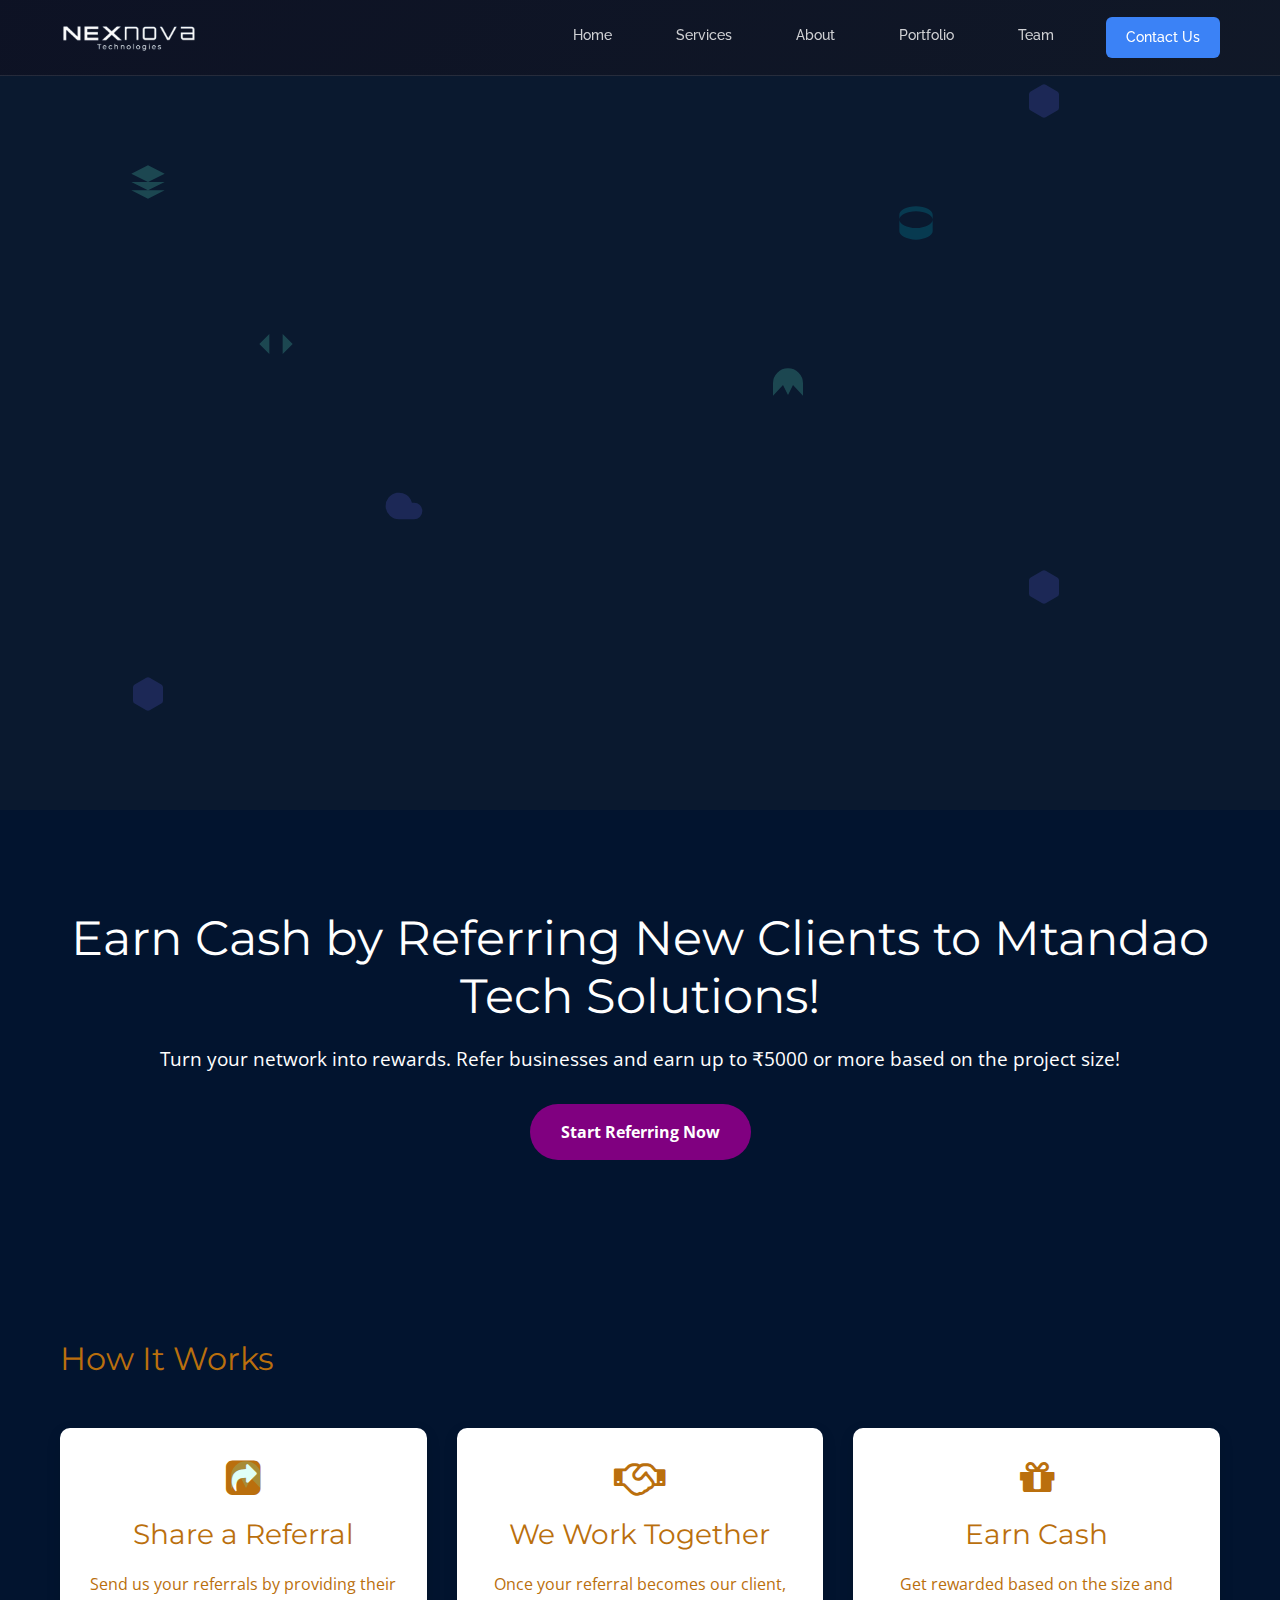
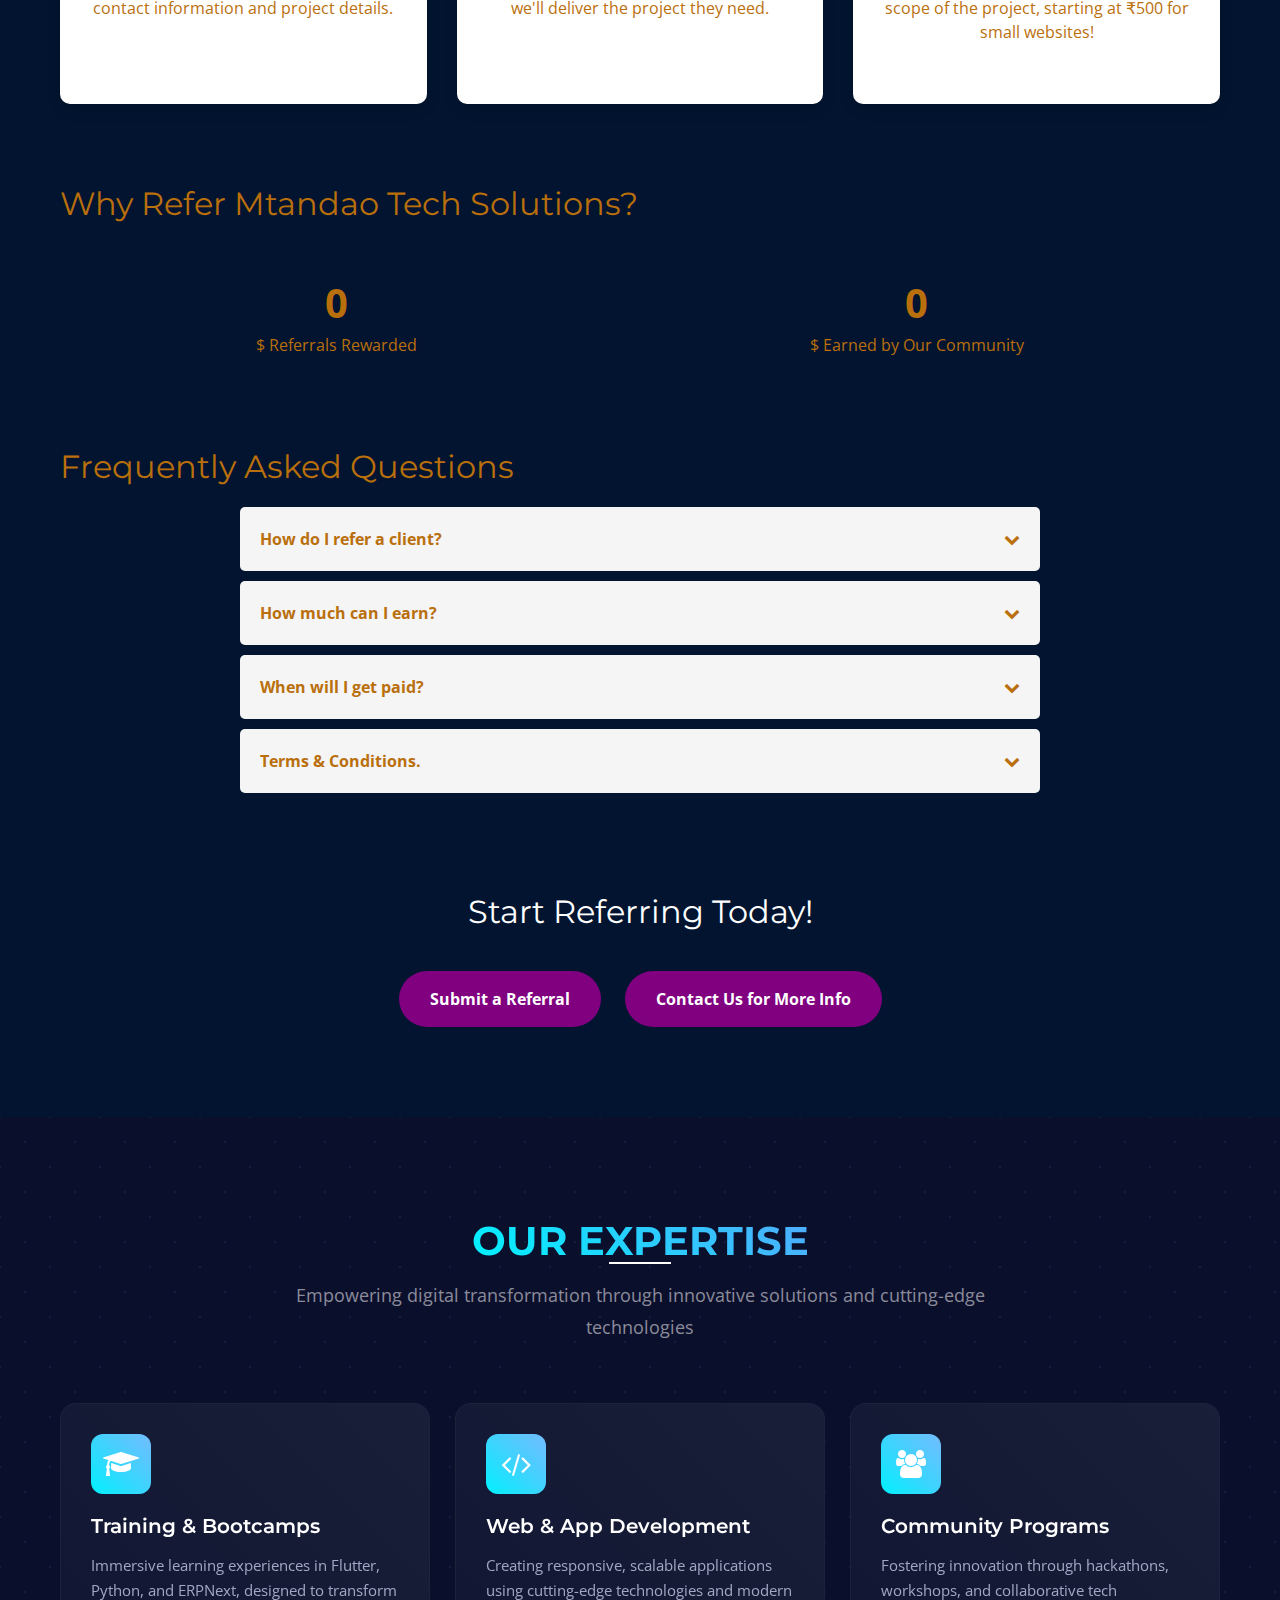
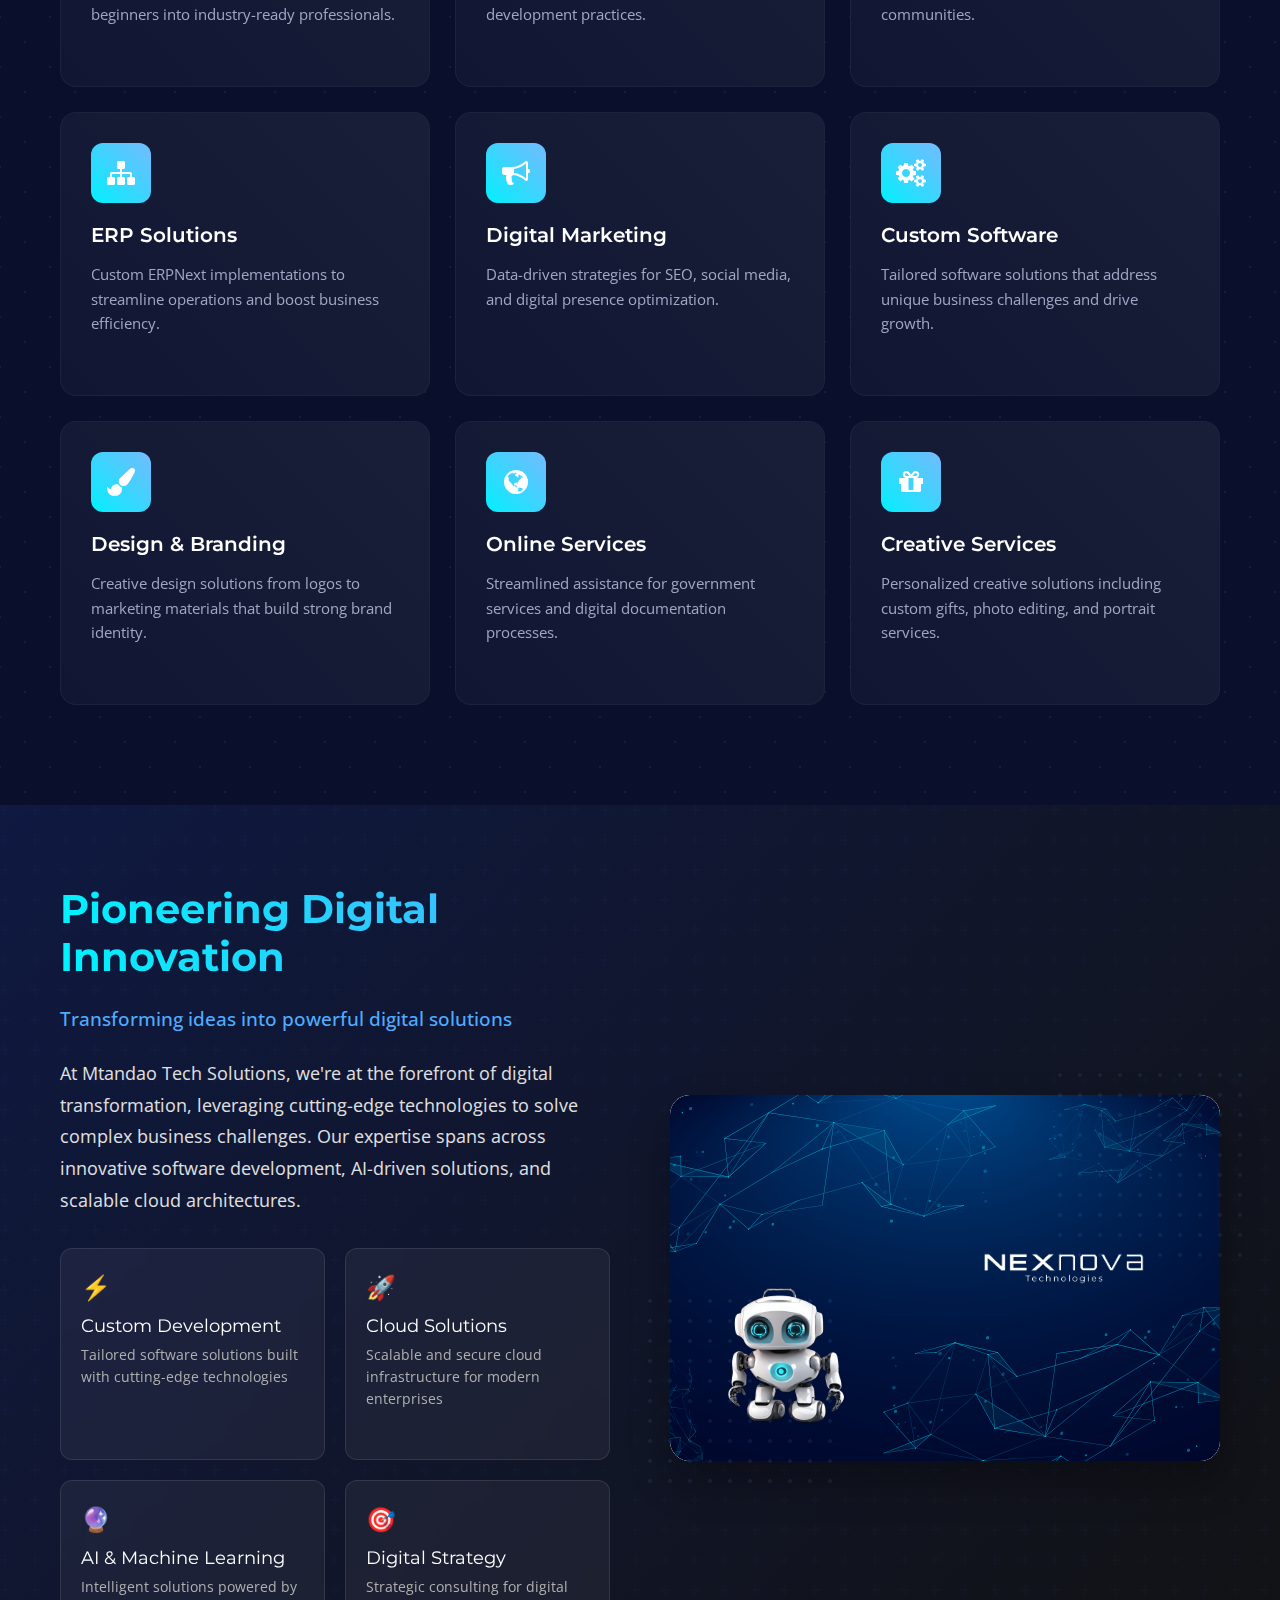
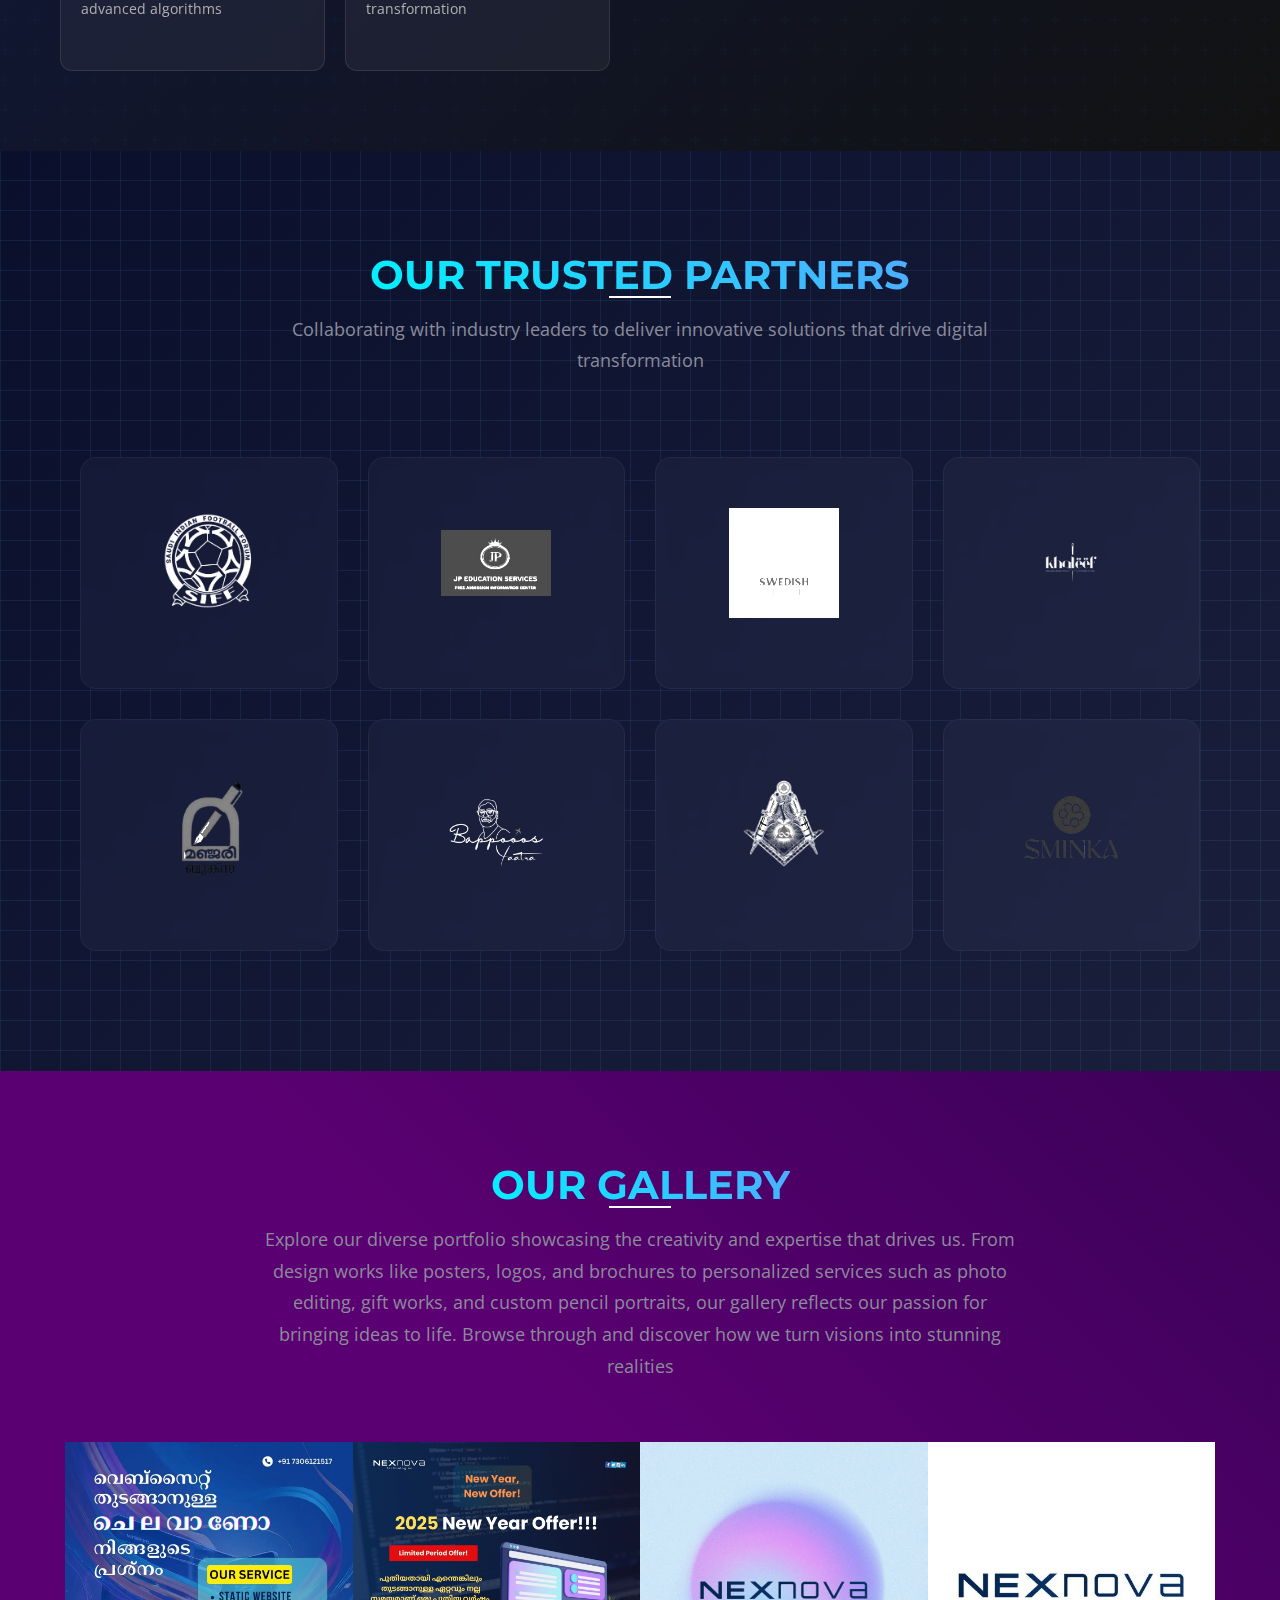
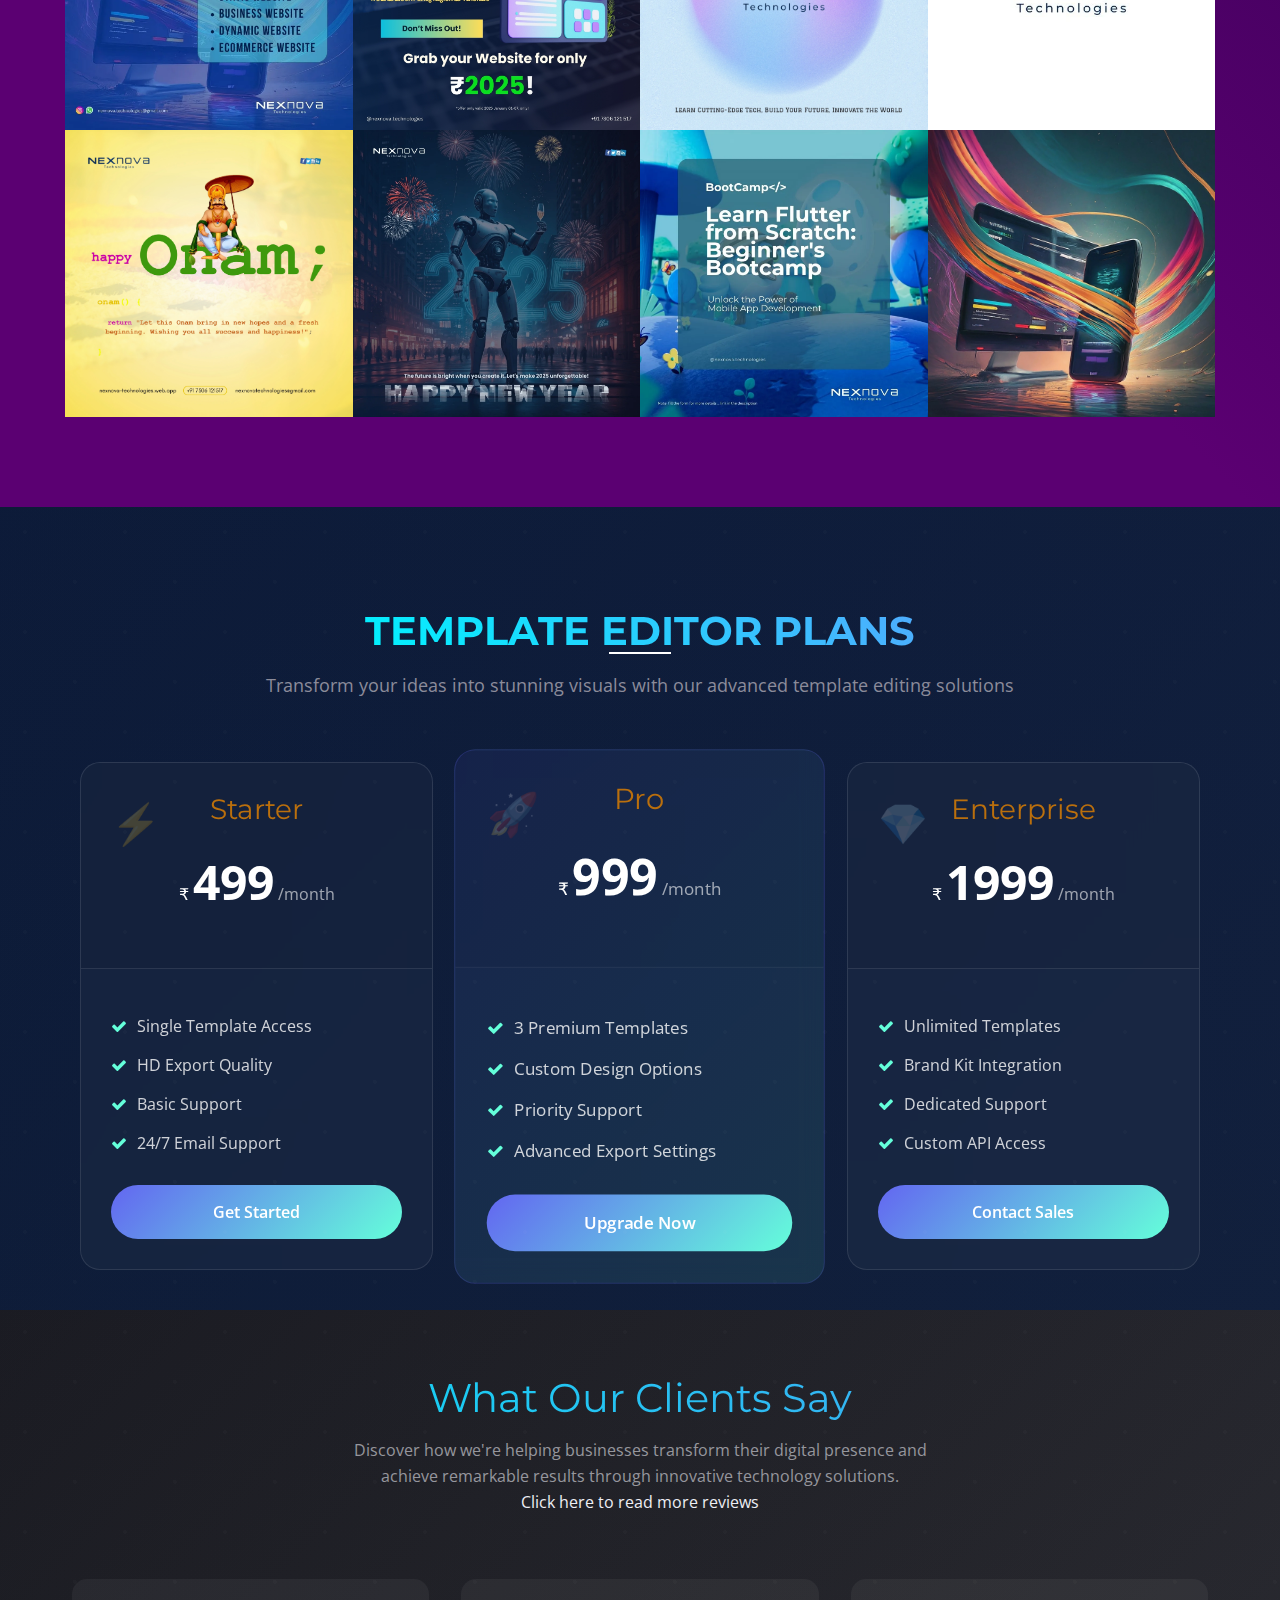
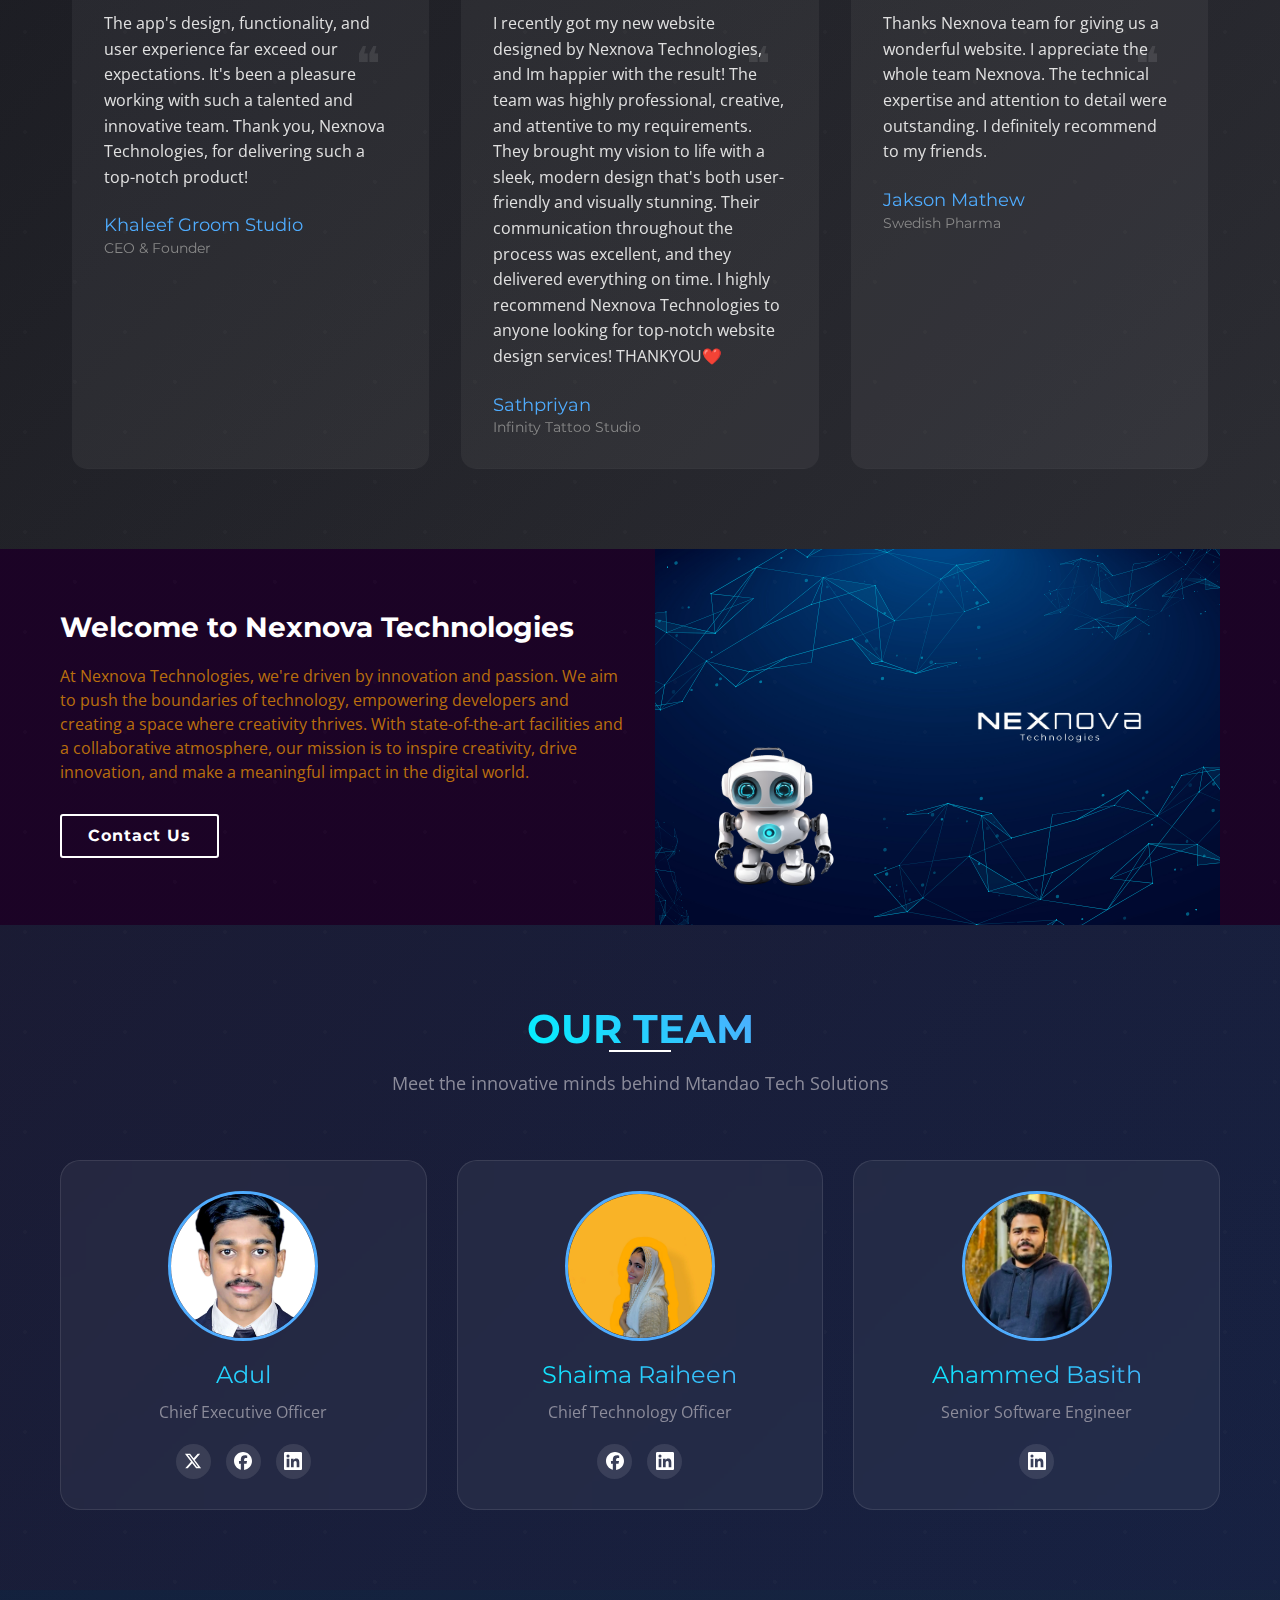
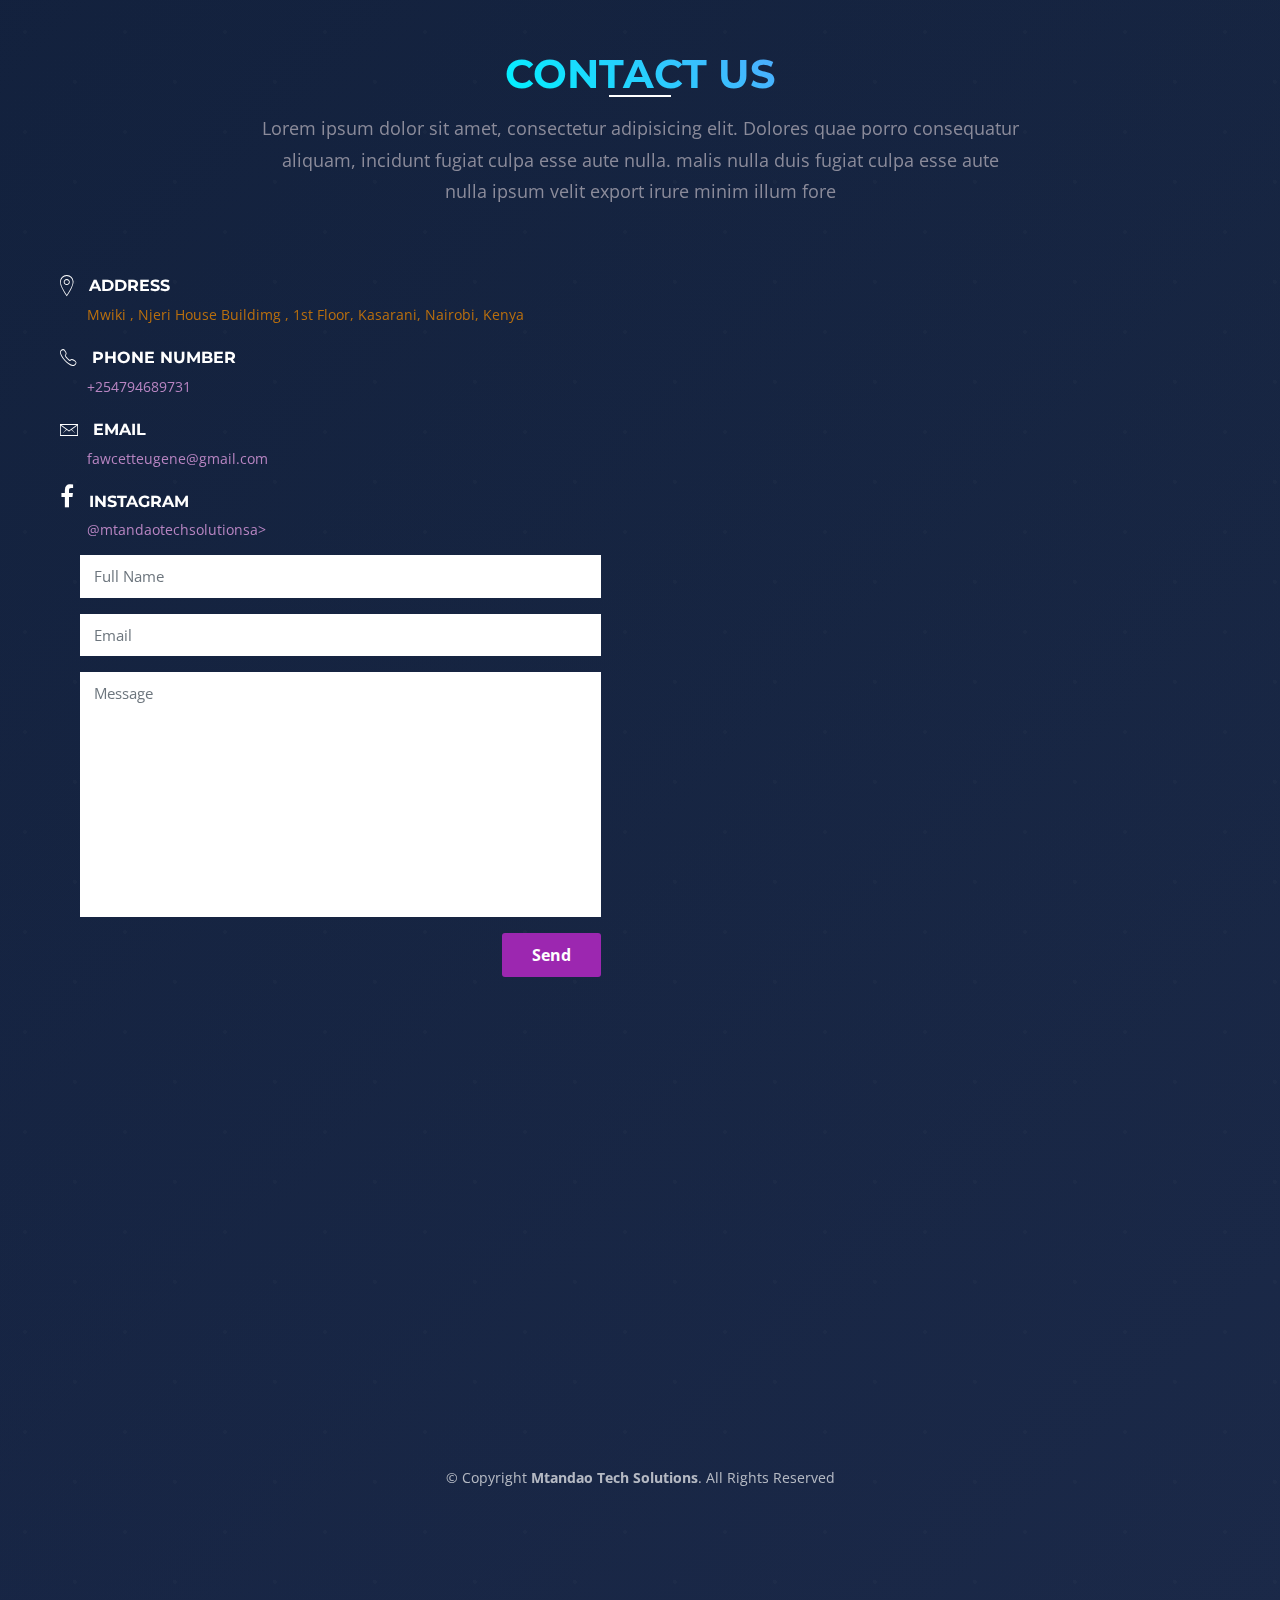
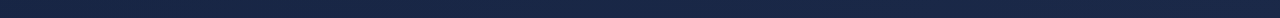
==== index.html @ 99ac8a6f "Add files via upload" ====
<!-- =================================================
Theme Name: MtandaoTech Solutions
Author: mtandaotechsolutions.com
======================================================= -->

<!DOCTYPE html>
<html lang="en">

<head>
  <meta charset="utf-8">


  <title>Digital Business Development| Mtandao Tech Solutions</title>

  <meta name="viewport" content="width=device-width, initial-scale=1.0, maximum-scale=1.0, user-scalable=no">
  <meta name="robots" content="index, follow">
  <meta name="keywords"
    content="Mtandao Tech Solutions, Best App Development Company in Kenya, Custom Software Solutions, Mobile App Development, Flutter App Development">
  <meta name="keywords"
    content="Mtandao Tech Solutions, web development, app development, digital marketing, Nairobi">
  <meta name="description"
    content="Mtandao Tech Solutions - The best digital business development company in Nairobi, offering custom software and mobile app solutions for businesses of all sizes.">

  <meta name="author" content="Mtandao Tech Solutions">
  <link rel="canonical" href="https://mtandotechsolutions/">


  <!-- Favicons -->
  <link rel="icon" href="img/favicon-16x16.png" sizes="32x32">
  <link rel="icon" href="img/favicon-32x32.png" sizes="16x16">

  <!-- <link href="img/favicon.png" rel="icon">
  <link href="img/apple-touch-icon.png" rel="apple-touch-icon"> -->

  <meta property="og:title" content="Mtandao Tech Solutions - Best Digital Business Development Company">
  <meta property="og:description" content="Custom software and mobile app solutions for businesses of all sizes.">
  <meta property="og:image" content="https://nexnovatechnologies.in/img/og-image.jpg">
  <meta property="og:url" content="https://nexnovatechnologies.in/">
  <meta property="og:type" content="website">


  <!-- Google Fonts -->
  <link
    href="https://fonts.googleapis.com/css?family=Open+Sans:300,300i,400,400i,700,700i|Raleway:300,400,500,700,800|Montserrat:300,400,700"
    rel="stylesheet">
  <link href="https://fonts.googleapis.com/css?family=Russo+One" rel="stylesheet">
  <!-- Bootstrap CSS File -->
  <link href="lib/bootstrap/css/bootstrap.min.css" rel="stylesheet">

  <!-- Libraries CSS Files -->
  <link href="lib/font-awesome/css/font-awesome.min.css" rel="stylesheet">
  <link href="lib/animate/animate.min.css" rel="stylesheet">
  <link href="lib/ionicons/css/ionicons.min.css" rel="stylesheet">
  <link href="lib/owlcarousel/assets/owl.carousel.min.css" rel="stylesheet">
  <link href="lib/magnific-popup/magnific-popup.css" rel="stylesheet">
  <link href="lib/ionicons/css/ionicons.min.css" rel="stylesheet">

  <!-- Main Stylesheet File -->
  <link href="css/style.css" rel="stylesheet">

  <script type="application/ld+json">
  {
    "@context": "https://schema.org",
    "@type": "SoftwareApplication",
    "name": "Mtandao Tech Solutions",
    "url": "https://nexnovatechnologies.in/",
    "description": "The best app development company offering innovative software solutions.",
    "applicationCategory": "BusinessApplication",
    "publisher": {
      "@type": "Organization",
      "name": "Mtandao Tech Solutions",
      "url": "https://nexnovatechnologies.in/"
    }
  }
  </script>

</head>

<body id="body">

  <!--==========================
  Header
============================-->
  <header id="header" class="fixed-top">
    <nav class="main-nav">
      <div class="container">
        <div class="nav-wrapper">
          <!-- Logo -->
          <a href="#" class="logo">
            <img src="img/logo_1.png" alt="Mtandao Tech Solutions" class="logo-img">
          </a>


          <!-- Navigation Menu -->
          <ul class="nav-menu">
            <li><a href="#intro">Home</a></li>
            <li><a href="#services">Services</a></li>
            <li><a href="#about">About</a></li>
            <li><a href="#portfolio">Portfolio</a></li>
            <li><a href="#team">Team</a></li>
            <li><a href="#contact" class="cta-button">Contact Us</a></li>
          </ul>

          <!-- Mobile Menu Button -->
          <div class="mobile-nav-toggle">
            <span></span>
            <span></span>
            <span></span>
          </div>
        </div>
      </div>
    </nav>
  </header>
  <!--==========================
    Intro Section
  ============================-->
  <section id="intro">
    <div class="circuit-overlay"></div>
    <div class="floating-icons">
      <!-- Tech icons using SVG -->
      <svg class="tech-icon" style="top: 20%; left: 10%" width="40" height="40" viewBox="0 0 24 24">
        <path fill="#64ffda" d="M12 2L2 7l10 5 10-5-10-5zM2 17l10 5 10-5M2 12l10 5 10-5"></path>
      </svg>
      <svg class="tech-icon" style="top: 70%; left: 80%" width="40" height="40" viewBox="0 0 24 24">
        <path fill="#6366f1"
          d="M21 16V8a2 2 0 0 0-1-1.73l-7-4a2 2 0 0 0-2 0l-7 4A2 2 0 0 0 3 8v8a2 2 0 0 0 1 1.73l7 4a2 2 0 0 0 2 0l7-4A2 2 0 0 0 21 16z">
        </path>
      </svg>
      <svg class="tech-icon" style="top: 30%; left: 85%" width="40" height="40" viewBox="0 0 24 24">
        <path fill="#00bcd4" d="M12 6v12M6 12h12"></path>
      </svg>
      <!-- Code icon -->
      <svg class="tech-icon" style="top: 40%; left: 20%" width="40" height="40" viewBox="0 0 24 24">
        <path fill="#64ffda" d="M16 18l6-6-6-6M8 6l-6 6 6 6" />
      </svg>
      <!-- Cloud icon -->
      <svg class="tech-icon" style="top: 60%; left: 30%" width="40" height="40" viewBox="0 0 24 24">
        <path fill="#6366f1" d="M18 10h-1.26A8 8 0 1 0 9 20h9a5 5 0 0 0 0-10z" />
      </svg>
      <!-- Database icon -->
      <svg class="tech-icon" style="top: 25%; left: 70%" width="40" height="40" viewBox="0 0 24 24">
        <path fill="#00bcd4"
          d="M12 2C6.48 2 2 4.48 2 7v10c0 2.52 4.48 5 10 5s10-2.48 10-5V7c0-2.52-4.48-5-10-5zm0 13c-5.52 0-10-2.48-10-5s4.48-5 10-5 10 2.48 10 5-4.48 5-10 5z" />
      </svg>
      <!-- AI/Brain icon -->
      <svg class="tech-icon" style="top: 45%; left: 60%" width="40" height="40" viewBox="0 0 24 24">
        <path fill="#64ffda" d="M12 2a9 9 0 0 0-9 9v7.5L9 12l3 6 3-6 6 6.5V11a9 9 0 0 0-9-9z" />
      </svg>
      <svg class="tech-icon" style="top: 10%; left: 80%" width="40" height="40" viewBox="0 0 24 24">
        <path fill="#6366f1"
          d="M21 16V8a2 2 0 0 0-1-1.73l-7-4a2 2 0 0 0-2 0l-7 4A2 2 0 0 0 3 8v8a2 2 0 0 0 1 1.73l7 4a2 2 0 0 0 2 0l7-4A2 2 0 0 0 21 16z">
        </path>
      </svg>
      <svg class="tech-icon" style="bottom: 10%; left: 10%" width="40" height="40" viewBox="0 0 24 24">
        <path fill="#6366f1"
          d="M21 16V8a2 2 0 0 0-1-1.73l-7-4a2 2 0 0 0-2 0l-7 4A2 2 0 0 0 3 8v8a2 2 0 0 0 1 1.73l7 4a2 2 0 0 0 2 0l7-4A2 2 0 0 0 21 16z">
        </path>
      </svg>

    </div>
    <div class="intro-content">
      <h2>Transforming Ideas into<br>
        <span class="gradient-text">Digital Innovation</span>
      </h2>
      <p>Where cutting-edge technology meets limitless possibilities</p>
      <a href="#about" class="btn-get-started">Explore Our Solutions</a>
    </div>
  </section>

  <!--=====================
  Reffer & Earn
  =======================-->

  <!-- Hero Section -->
  <section class="hero">
    <div class="container hero-content">
      <h1>Earn Cash by Referring New Clients to Mtandao Tech Solutions!</h1>
      <p>Turn your network into rewards. Refer businesses and earn up to ₹5000 or more based on the project size!</p>
      <a href="/forms.html" class="btn">Start Referring Now</a>
    </div>
  </section>

  <!-- How It Works Section -->
  <section class="how-it-works">
    <div class="container">
      <h2>How It Works</h2>
      <div class="steps">
        <div class="step-card">
          <svg class="tech-icon" width="40" height="40" viewBox="0 0 24 24">
            <path fill="#64ffda" d="M12 2a9 9 0 0 0-9 9v7.5L9 12l3 6 3-6 6 6.5V11a9 9 0 0 0-9-9z" />
          </svg>
          <i class="fa fa-share-square"></i>
          <h3>Share a Referral</h3>
          <p>Send us your referrals by providing their contact information and project details.</p>
        </div>
        <div class="step-card">
          <i class="fa fa-handshake-o"></i>
          <h3>We Work Together</h3>
          <p>Once your referral becomes our client, we'll deliver the project they need.</p>
        </div>
        <div class="step-card">
          <i class="fa fa-gift"></i>
          <h3>Earn Cash</h3>
          <p>Get rewarded based on the size and scope of the project, starting at ₹500 for small websites!</p>
        </div>
      </div>

    </div>
  </section>

  <!-- Benefits Section -->
  <section class="benefits" id="benefits">
    <div class="container">
      <h2>Why Refer Mtandao Tech Solutions?</h2>
      <div class="stats">
        <div class="stat-item">
          <div class="stat-number" data-target="1000">0</div>
          <p>$ Referrals Rewarded</p>
        </div>
        <div class="stat-item">
          <div class="stat-number" data-target="5000">0</span></div>
          <p>$ Earned by Our Community</p>
        </div>
      </div>
    </div>
  </section>

  <!-- FAQ Section -->
  <section class="faq">
    <div class="container">
      <h2>Frequently Asked Questions</h2>
      <div class="accordion">
        <div class="accordion-item">
          <div class="accordion-header">
            How do I refer a client?
            <i class="fa fa-chevron-down"></i>
          </div>
          <div class="accordion-content">
            Simply click on the 'Submit a Referral Now' button and fill out the form.
          </div>
        </div>
        <div class="accordion-item">
          <div class="accordion-header">
            How much can I earn?
            <i class="fa fa-chevron-down"></i>
          </div>
          <div class="accordion-content">
            You earn $ 50 for small projects, and higher rewards for larger ones depending on the quote and scope.
          </div>
        </div>
        <div class="accordion-item">
          <div class="accordion-header">
            When will I get paid?
            <i class="fa fa-chevron-down"></i>
          </div>
          <div class="accordion-content">
            Once the project is completed and payment is received from the client, your reward will be sent within 7
            days.
          </div>
        </div>
        <div class="accordion-item">
          <div class="accordion-header">
            Terms & Conditions.
            <i class="fa fa-chevron-down"></i>
          </div>
          <div class="accordion-content">
            <a href="terms.html" style="color: black;">Read Terms & Condtion</a>
          </div>
        </div>
      </div>
    </div>
  </section>

  <!-- CTA Section -->
  <section class="cta">
    <div class="container">
      <h2>Start Referring Today!</h2>
      <div style="margin-top: 30px;">
        <a href="https://api.whatsapp.com/send/?phone=7306121517" class="btn">Submit a Referral</a>
        <a href="#contact" class="btn">Contact Us for More Info</a>
      </div>
    </div>
  </section>


  <!--==========================
  Services Section
============================-->
  <section class="services-section">
    <div class="tech-particles"></div>

    <div class="section-header">
      <h2>Our Expertise</h2>
      <p>Empowering digital transformation through innovative solutions and cutting-edge technologies</p>
    </div>

    <div class="services-grid" id="services">
      <div class="service-card">
        <div class="service-icon">
          <i class="fa fa-graduation-cap"></i>
        </div>
        <h3 class="service-title">Training & Bootcamps</h3>
        <p class="service-description">Immersive learning experiences in Flutter, Python, and ERPNext, designed to
          transform beginners into industry-ready professionals.</p>
      </div>

      <div class="service-card">
        <div class="service-icon">
          <i class="fa fa-code"></i>
        </div>
        <h3 class="service-title">Web & App Development</h3>
        <p class="service-description">Creating responsive, scalable applications using cutting-edge technologies and
          modern development practices.</p>
      </div>

      <div class="service-card">
        <div class="service-icon">
          <i class="fa fa-users"></i>
        </div>
        <h3 class="service-title">Community Programs</h3>
        <p class="service-description">Fostering innovation through hackathons, workshops, and collaborative tech
          communities.</p>
      </div>

      <div class="service-card">
        <div class="service-icon">
          <i class="fa fa-sitemap"></i>
        </div>
        <h3 class="service-title">ERP Solutions</h3>
        <p class="service-description">Custom ERPNext implementations to streamline operations and boost business
          efficiency.</p>
      </div>

      <div class="service-card">
        <div class="service-icon">
          <i class="fa fa-bullhorn"></i>
        </div>
        <h3 class="service-title">Digital Marketing</h3>
        <p class="service-description">Data-driven strategies for SEO, social media, and digital presence
          optimization.
        </p>
      </div>

      <div class="service-card">
        <div class="service-icon">
          <i class="fa fa-cogs"></i>
        </div>
        <h3 class="service-title">Custom Software</h3>
        <p class="service-description">Tailored software solutions that address unique business challenges and drive
          growth.</p>
      </div>

      <div class="service-card">
        <div class="service-icon">
          <i class="fa fa-paint-brush"></i>
        </div>
        <h3 class="service-title">Design & Branding</h3>
        <p class="service-description">Creative design solutions from logos to marketing materials that build strong
          brand
          identity.</p>
      </div>

      <div class="service-card">
        <div class="service-icon">
          <i class="fa fa-globe"></i>
        </div>
        <h3 class="service-title">Online Services</h3>
        <p class="service-description">Streamlined assistance for government services and digital documentation
          processes.
        </p>
      </div>

      <div class="service-card">
        <div class="service-icon">
          <i class="fa fa-gift"></i>
        </div>
        <h3 class="service-title">Creative Services</h3>
        <p class="service-description">Personalized creative solutions including custom gifts, photo editing, and
          portrait
          services.</p>
      </div>
    </div>
  </section><!-- #services -->

  <!--About Section-->
  <section class="about-section" id="about">
    <div class="container">
      <div class="tech-grid">
        <div class="about-content">
          <h2 class="section-title">Pioneering Digital Innovation</h2>
          <p class="highlight-text">Transforming ideas into powerful digital solutions</p>
          <p class="about-description">
            At Mtandao Tech Solutions, we're at the forefront of digital transformation,
            leveraging cutting-edge technologies to solve complex business challenges.
            Our expertise spans across innovative software development, AI-driven solutions,
            and scalable cloud architectures.
          </p>
          <div class="tech-features">
            <div class="feature-card">
              <div class="feature-icon">⚡</div>
              <h3 class="feature-title">Custom Development</h3>
              <p class="feature-text">Tailored software solutions built with cutting-edge technologies</p>
            </div>
            <div class="feature-card">
              <div class="feature-icon">🚀</div>
              <h3 class="feature-title">Cloud Solutions</h3>
              <p class="feature-text">Scalable and secure cloud infrastructure for modern enterprises</p>
            </div>
            <div class="feature-card">
              <div class="feature-icon">🔮</div>
              <h3 class="feature-title">AI & Machine Learning</h3>
              <p class="feature-text">Intelligent solutions powered by advanced algorithms</p>
            </div>
            <div class="feature-card">
              <div class="feature-icon">🎯</div>
              <h3 class="feature-title">Digital Strategy</h3>
              <p class="feature-text">Strategic consulting for digital transformation</p>
            </div>
          </div>
        </div>
        <div class="tech-image-container">
          <div class="floating-dots dots-1"></div>
          <div class="floating-dots dots-2"></div>
          <img src="img/about.svg" alt="The Founder of Nexnova Technologies is Adul M" class="tech-image">
        </div>
      </div>
    </div>
  </section>

  <!--About Section End-->



  <!--==========================
    Clients Section
  ============================-->
  <section class="clients-section">
    <div class="tech-circuit"></div>

    <div class="container">
      <div class="section-header">
        <h2>Our Trusted Partners</h2>
        <p>Collaborating with industry leaders to deliver innovative solutions that drive digital transformation</p>
      </div>

      <div class="clients-grid">
        <div class="client-card">
          <div class="client-logo">
            <img src="img/clients/siff.webp" alt="Saudi Indian Football Forum web by nexnovatechnologies">
          </div>
          <div class="client-info">
            <h5>Saudi Indian Football Forum</h>
          </div>
        </div>

        <div class="client-card">
          <div class="client-logo">
            <img src="img/clients/jp_eduction.webp" alt="JP Education Services web by nexnovatechnologies">
          </div>
          <div class="client-info">
            <h5>JP Education Services</h5>
          </div>
        </div>

        <div class="client-card">
          <div class="client-logo">
            <img src="img/clients/SwedishPharma.webp" alt="Swedish Pharma web by nexnovatechnologies">
          </div>
          <div class="client-info">
            <h5>Swedish Pharma</h5>
          </div>
        </div>

        <div class="client-card">
          <div class="client-logo">
            <img src="img/clients/khaleef_png.webp" alt="Khaleef Groom Studio web by nexnovatechnologies">
          </div>
          <div class="client-info">
            <h5>Khaleef Groom Studio</h5>
          </div>
        </div>

        <div class="client-card">
          <div class="client-logo">
            <img src="img/clients/manjari.webp" alt="Manjari Books web by nexnovatechnologies">
          </div>
          <div class="client-info">
            <h5>Manjari Books</h5>
          </div>
        </div>

        <div class="client-card">
          <div class="client-logo">
            <img src="img/clients/bapoos_yathra.webp" alt="Bappoos Yathras web by nexnovatechnologies">
          </div>
          <div class="client-info">
            <h5>Bappoos Yathras</h5>
          </div>
        </div>

        <div class="client-card">
          <div class="client-logo">
            <img src="img/clients/infinity.webp" alt="Infinity Tattoo Studio web by nexnovatechnologies">
          </div>
          <div class="client-info">
            <h5>Infinity Tattoo Studio</h5>
          </div>
        </div>

        <div class="client-card">
          <div class="client-logo">
            <img src="img/clients/sminkapng.webp" alt="Sminka Bridal Academy web by nexnovatechnologies">
          </div>
          <div class="client-info">
            <h5>Sminka Bridal Academy</h5>
          </div>
        </div>

      </div>
    </div>
  </section>

  <!-- #clients -->


  <!--==========================
      Our Portfolio Section
    ============================-->
  <section id="portfolio" class="wow fadeInUp">
    <div class="container">
      <div class="section-header">
        <h2>Our Gallery</h2>
        <p>Explore our diverse portfolio showcasing the creativity and expertise that drives us. From design works
          like posters,
          logos, and brochures to personalized services such as photo editing, gift works, and custom pencil
          portraits, our
          gallery reflects our passion for bringing ideas to life. Browse through and discover how we turn visions
          into stunning
          realities</p>
      </div>
    </div>

    <div class="container-fluid">
      <div class="row no-gutters">

        <div class="col-lg-3 col-md-4">
          <div class="portfolio-item wow fadeInUp">
            <a href="img/portfolio/1.webp" class="portfolio-popup">
              <img src="img/portfolio/1.webp" alt="Nexnova Technologies">
              <div class="portfolio-overlay">
                <div class="portfolio-info">
                  <h2 class="wow fadeInUp">Portfolio Name</h2>
                </div>
              </div>
            </a>
          </div>
        </div>

        <div class="col-lg-3 col-md-4">
          <div class="portfolio-item wow fadeInUp">
            <a href="img/portfolio/2.webp" class="portfolio-popup">
              <img src="img/portfolio/2.webp" alt="Nexnova Technologies.com">
              <div class="portfolio-overlay">
                <div class="portfolio-info">
                  <h2 class="wow fadeInUp">Portfolio Name</h2>
                </div>
              </div>
            </a>
          </div>
        </div>

        <div class="col-lg-3 col-md-4">
          <div class="portfolio-item wow fadeInUp">
            <a href="img/portfolio/3.webp" class="portfolio-popup">
              <img src="img/portfolio/3.webp" alt="Nexnova Technologies.in">
              <div class="portfolio-overlay">
                <div class="portfolio-info">
                  <h2 class="wow fadeInUp">Portfolio Name</h2>
                </div>
              </div>
            </a>
          </div>
        </div>

        <div class="col-lg-3 col-md-4">
          <div class="portfolio-item wow fadeInUp">
            <a href="img/portfolio/4.webp" class="portfolio-popup">
              <img src="img/portfolio/4.webp" alt="Nexnova Technologies">
              <div class="portfolio-overlay">
                <div class="portfolio-info">
                  <h2 class="wow fadeInUp">Portfolio Name</h2>
                </div>
              </div>
            </a>
          </div>
        </div>

        <div class="col-lg-3 col-md-4">
          <div class="portfolio-item wow fadeInUp">
            <a href="img/portfolio/5.webp" class="portfolio-popup">
              <img src="img/portfolio/5.webp" alt="Nexnova Technologies">
              <div class="portfolio-overlay">
                <div class="portfolio-info">
                  <h2 class="wow fadeInUp">Portfolio Name</h2>
                </div>
              </div>
            </a>
          </div>
        </div>

        <div class="col-lg-3 col-md-4">
          <div class="portfolio-item wow fadeInUp">
            <a href="img/portfolio/6.webp" class="portfolio-popup">
              <img src="img/portfolio/6.webp" alt="Nexnova Technologies">
              <div class="portfolio-overlay">
                <div class="portfolio-info">
                  <h2 class="wow fadeInUp">Portfolio Name </h2>
                </div>
              </div>
            </a>
          </div>
        </div>

        <div class="col-lg-3 col-md-4">
          <div class="portfolio-item wow fadeInUp">
            <a href="img/portfolio/7.webp" class="portfolio-popup">
              <img src="img/portfolio/7.webp" alt="Nexnova Technologies">
              <div class="portfolio-overlay">
                <div class="portfolio-info">
                  <h2 class="wow fadeInUp">Portfolio Name </h2>
                </div>
              </div>
            </a>
          </div>
        </div>

        <div class="col-lg-3 col-md-4">
          <div class="portfolio-item wow fadeInUp">
            <a href="img/portfolio/8.webp" class="portfolio-popup">
              <img src="img/portfolio/8.webp" alt="Nexnova Technologies">
              <div class="portfolio-overlay">
                <div class="portfolio-info">
                  <h2 class="wow fadeInUp">Portfolio Name</h2>
                </div>
              </div>
            </a>
          </div>
        </div>

      </div>

    </div>
  </section><!-- #portfolio -->


  <section class="pricing-section">
    <div class="tech-overlay"></div>
    <div class="container">
      <div class="section-header">
        <h2><a href="template_majlis.html">Template Editor Plans</a></h2>
        <p>Transform your ideas into stunning visuals with our advanced template editing solutions</p>
      </div>

      <div class="pricing-grid">
        <div class="pricing-card">
          <div class="card-header">
            <div class="tech-icon">⚡</div>
            <h3>Starter</h3>
            <div class="price">
              <span class="currency">₹</span>
              <span class="amount">499</span>
              <span class="period">/month</span>
            </div>
          </div>
          <div class="card-content">
            <ul class="features">
              <li><i class="fa fa-check"></i> Single Template Access</li>
              <li><i class="fa fa-check"></i> HD Export Quality</li>
              <li><i class="fa fa-check"></i> Basic Support</li>
              <li><i class="fa fa-check"></i> 24/7 Email Support</li>
            </ul>
            <a href="https://api.whatsapp.com/send/?phone=7306121517&text=Hi, I'm interested in the Starter Template Plan"
              class="tech-button">
              Get Started
            </a>
          </div>
        </div>

        <div class="pricing-card featured">
          <div class="card-header">
            <div class="tech-icon">🚀</div>
            <h3>Pro</h3>
            <div class="price">
              <span class="currency">₹</span>
              <span class="amount">999</span>
              <span class="period">/month</span>
            </div>
          </div>
          <div class="card-content">
            <ul class="features">
              <li><i class="fa fa-check"></i> 3 Premium Templates</li>
              <li><i class="fa fa-check"></i> Custom Design Options</li>
              <li><i class="fa fa-check"></i> Priority Support</li>
              <li><i class="fa fa-check"></i> Advanced Export Settings</li>
            </ul>
            <a href="https://api.whatsapp.com/send/?phone=7306121517&text=Hi, I'm interested in the Pro Template Plan"
              class="tech-button">
              Upgrade Now
            </a>
          </div>
        </div>

        <div class="pricing-card">
          <div class="card-header">
            <div class="tech-icon">💎</div>
            <h3>Enterprise</h3>
            <div class="price">
              <span class="currency">₹</span>
              <span class="amount">1999</span>
              <span class="period">/month</span>
            </div>
          </div>
          <div class="card-content">
            <ul class="features">
              <li><i class="fa fa-check"></i> Unlimited Templates</li>
              <li><i class="fa fa-check"></i> Brand Kit Integration</li>
              <li><i class="fa fa-check"></i> Dedicated Support</li>
              <li><i class="fa fa-check"></i> Custom API Access</li>
            </ul>
            <a href="https://api.whatsapp.com/send/?phone=7306121517&text=Hi, I'm interested in the Enterprise Template Plan"
              class="tech-button">
              Contact Sales
            </a>
          </div>
        </div>
      </div>
    </div>







    <!--==========================
      Testimonials Section
    ============================-->
    <section class="testimonials-section">
      <div class="testimonials-container">
        <div class="testimonials-header">
          <h2>What Our Clients Say</h2>
          <p>Discover how we're helping businesses transform their digital presence and achieve remarkable results
            through
            innovative technology solutions.<br><a href="https://g.page/r/CZ5fRdFuiW5HEAE/review">Click here to read
              more
              reviews</a></p>

        </div>

        <div class="testimonials-grid">
          <div class="testimonial-card">
            <div class="testimonial-content">
              <div class="quote-icon">❝</div>
              <p class="testimonial-text">The app's design, functionality, and user experience far exceed our
                expectations.
                It's been a pleasure working with such a talented and innovative team. Thank you, Nexnova Technologies,
                for
                delivering such a top-notch product!</p>
              <div class="testimonial-author">
                <div class="author-info">
                  <h3>Khaleef Groom Studio</h3>
                  <h4>CEO & Founder</h4>
                </div>
              </div>
            </div>
          </div>

          <div class="testimonial-card">
            <div class="testimonial-content">
              <div class="quote-icon">❝</div>
              <p class="testimonial-text">I recently got my new website designed by Nexnova Technologies, and Im happier
                with the result! The team was highly
                professional, creative, and attentive to my requirements. They brought my vision to life with a sleek,
                modern design
                that's both user-friendly and visually stunning. Their communication throughout the process was
                excellent,
                and they
                delivered everything on time. I highly recommend Nexnova Technologies to anyone looking for top-notch
                website design
                services! THANKYOU❤️</p>
              <div class="testimonial-author">
                <div class="author-info">
                  <h3>Sathpriyan</h3>
                  <h4>Infinity Tattoo Studio</h4>
                </div>
              </div>
            </div>
          </div>



          <div class="testimonial-card">
            <div class="testimonial-content">
              <div class="quote-icon">❝</div>
              <p class="testimonial-text">Thanks Nexnova team for giving us a wonderful website. I appreciate the whole
                team
                Nexnova. The technical expertise and attention to detail were outstanding. I definitely recommend to my
                friends.</p>
              <div class="testimonial-author">
                <div class="author-info">
                  <h3>Jakson Mathew</h3>
                  <h4>Swedish Pharma</h4>
                </div>
              </div>
            </div>
          </div>
        </div>


      </div>
    </section>

    <!--==========================
  Call To Action Section
============================-->
    <section id="call-to-action" class="wow fadeInUp">
      <div class="container">
        <div class="row">
          <div class="col-lg-6 text-center text-lg-left">
            <h3 class="cta-title">Welcome to Nexnova Technologies</h3>
            <p class="cta-text">At Nexnova Technologies, we're driven by innovation and passion. We aim to push the
              boundaries of technology, empowering developers and creating a space where creativity thrives. With
              state-of-the-art facilities and a collaborative atmosphere, our mission is to inspire creativity, drive
              innovation, and make a meaningful impact in the digital world.</p>
            <a class="cta-btn align-middle" href="#contact">Contact Us</a>
          </div>
          <div class="col-lg-6 cta-btn-container text-center">
            <img src="img/about.svg" alt="We aim to push the
            boundaries of technology, empowering developers and creating a space where creativity thrives.">
          </div>
        </div>

      </div>
    </section><!-- #call-to-action -->

    <!--==========================
  Our Team Section
============================-->
    <section class="team-section">
      <div class="tech-pattern"></div>
      <div class="container">
        <div class="section-header">
          <h2>Our Team</h2>
          <p>Meet the innovative minds behind Mtandao Tech Solutions</p>
        </div>

        <div class="team-grid">
          <div class="team-card">
            <div class="profile-img">
              <img src="img/adul.webp" alt="Fawcett Simiyu, the Founder of Mtandao Tech Solutions, Fawcett S">
            </div>
            <h3>Adul</h3>
            <p>Chief Executive Officer</p>
            <div class="social-links">
              <a href="https://x.com/adoooozz123" aria-label="Twitter">
                <svg width="18" height="18" viewBox="0 0 24 24" fill="currentColor">
                  <path
                    d="M18.244 2.25h3.308l-7.227 8.26 8.502 11.24H16.17l-5.214-6.817L4.99 21.75H1.68l7.73-8.835L1.254 2.25H8.08l4.713 6.231zm-1.161 17.52h1.833L7.084 4.126H5.117z" />
                </svg>
              </a>
              <a href="https://www.facebook.com/adul.usman.9" aria-label="Facebook">
                <svg width="18" height="18" viewBox="0 0 24 24" fill="currentColor">
                  <path
                    d="M9.101 23.691v-7.98H6.627v-3.667h2.474v-1.58c0-4.085 1.848-5.978 5.858-5.978.401 0 .955.042 1.468.103a8.68 8.68 0 0 1 1.141.195v3.325a8.623 8.623 0 0 0-.653-.036 26.805 26.805 0 0 0-.733-.009c-.707 0-1.259.096-1.675.309a1.686 1.686 0 0 0-.679.622c-.258.42-.374.995-.374 1.752v1.297h3.919l-.386 2.103-.287 1.564h-3.246v8.245C19.396 23.238 24 18.179 24 12.044c0-6.627-5.373-12-12-12s-12 5.373-12 12c0 5.628 3.874 10.35 9.101 11.647Z" />
                </svg>
              </a>
              <a href="https://www.linkedin.com/in/adul-m-9394081b2/" aria-label="LinkedIn">
                <svg width="18" height="18" viewBox="0 0 24 24" fill="currentColor">
                  <path
                    d="M20.447 20.452h-3.554v-5.569c0-1.328-.027-3.037-1.852-3.037-1.853 0-2.136 1.445-2.136 2.939v5.667H9.351V9h3.414v1.561h.046c.477-.9 1.637-1.85 3.37-1.85 3.601 0 4.267 2.37 4.267 5.455v6.286zM5.337 7.433a2.062 2.062 0 0 1-2.063-2.065 2.064 2.064 0 1 1 2.063 2.065zm1.782 13.019H3.555V9h3.564v11.452zM22.225 0H1.771C.792 0 0 .774 0 1.729v20.542C0 23.227.792 24 1.771 24h20.451C23.2 24 24 23.227 24 22.271V1.729C24 .774 23.2 0 22.222 0h.003z" />
                </svg>
              </a>
            </div>
          </div>

          <div class="team-card">
            <div class="profile-img">
              <img src="img/shaima.webp" alt="Co-founder of Mtandao Tech Solutions">
            </div>
            <h3>Shaima Raiheen</h3>
            <p>Chief Technology Officer</p>
            <div class="social-links">
              <a href="https://www.facebook.com/shaimazb.2024" aria-label="Facebook">
                <svg width="18" height="18" viewBox="0 0 24 24" fill="currentColor">
                  <path
                    d="M9.101 23.691v-7.98H6.627v-3.667h2.474v-1.58c0-4.085 1.848-5.978 5.858-5.978.401 0 .955.042 1.468.103a8.68 8.68 0 0 1 1.141.195v3.325a8.623 8.623 0 0 0-.653-.036 26.805 26.805 0 0 0-.733-.009c-.707 0-1.259.096-1.675.309a1.686 1.686 0 0 0-.679.622c-.258.42-.374.995-.374 1.752v1.297h3.919l-.386 2.103-.287 1.564h-3.246v8.245C19.396 23.238 24 18.179 24 12.044c0-6.627-5.373-12-12-12s-12 5.373-12 12c0 5.628 3.874 10.35 9.101 11.647Z" />
                </svg>
              </a>
              <a href="https://www.linkedin.com/in/shaima-raiheen-387a2022b/" aria-label="LinkedIn">
                <svg width="18" height="18" viewBox="0 0 24 24" fill="currentColor">
                  <path
                    d="M20.447 20.452h-3.554v-5.569c0-1.328-.027-3.037-1.852-3.037-1.853 0-2.136 1.445-2.136 2.939v5.667H9.351V9h3.414v1.561h.046c.477-.9 1.637-1.85 3.37-1.85 3.601 0 4.267 2.37 4.267 5.455v6.286zM5.337 7.433a2.062 2.062 0 0 1-2.063-2.065 2.064 2.064 0 1 1 2.063 2.065zm1.782 13.019H3.555V9h3.564v11.452zM22.225 0H1.771C.792 0 0 .774 0 1.729v20.542C0 23.227.792 24 1.771 24h20.451C23.2 24 24 23.227 24 22.271V1.729C24 .774 23.2 0 22.222 0h.003z" />
                </svg>
              </a>
            </div>
          </div>

          <div class="team-card">
            <div class="profile-img">
              <img src="img/basith.webp" alt="Expert Web Developer at Nexnova Technologies">
            </div>
            <h3>Ahammed Basith</h3>
            <p>Senior Software Engineer</p>
            <div class="social-links">
              <a href="https://www.linkedin.com/in/ahammed-basith-27a756229/" aria-label="LinkedIn">
                <svg width="18" height="18" viewBox="0 0 24 24" fill="currentColor">
                  <path
                    d="M20.447 20.452h-3.554v-5.569c0-1.328-.027-3.037-1.852-3.037-1.853 0-2.136 1.445-2.136 2.939v5.667H9.351V9h3.414v1.561h.046c.477-.9 1.637-1.85 3.37-1.85 3.601 0 4.267 2.37 4.267 5.455v6.286zM5.337 7.433a2.062 2.062 0 0 1-2.063-2.065 2.064 2.064 0 1 1 2.063 2.065zm1.782 13.019H3.555V9h3.564v11.452zM22.225 0H1.771C.792 0 0 .774 0 1.729v20.542C0 23.227.792 24 1.771 24h20.451C23.2 24 24 23.227 24 22.271V1.729C24 .774 23.2 0 22.222 0h.003z" />
                </svg>
              </a>
            </div>
          </div>
        </div>
      </div>
    </section>
    <!--==========================
      Contact Section
    ============================-->
    <section id="contact" class="wow fadeInUp">
      <div class="container">
        <div class="section-header">
          <h2>Contact Us</h2>
          <p>Lorem ipsum dolor sit amet, consectetur adipisicing elit. Dolores quae porro consequatur aliquam, incidunt
            fugiat culpa esse aute nulla. malis nulla duis fugiat culpa esse aute nulla ipsum velit export irure minim
            illum fore</p>
        </div>

        <div class="row contact-info">
          <div class="col-lg-5">
            <div class="contact-address">
              <i class="ion-ios-location-outline"></i>
              <h3>Address</h3>
              <address>Mwiki , Njeri House Buildimg , 1st Floor, Kasarani, Nairobi, Kenya</address>
            </div>
            <div class="contact-phone">
              <i class="ion-ios-telephone-outline"></i>
              <h3>Phone Number</h3>
              <p><a href="tel:+254794689731">+254794689731</a></p>
            </div>
            <div class="contact-email">
              <i class="ion-ios-email-outline"></i>
              <h3>Email</h3>
              <p><a href="mailto:fawcetteugene@gmail.com">fawcetteugene@gmail.com</a></p>
            </div>
            <div class="contact-email">
              <i class="fa fa-facebook"></i>
              <h3>Instagram</h3>
              <p><a href="https://www.facebook.com/mtandaotechsolutions/">@mtandaotechsolutionsa></p>
            </div>
          </div>
          <div class="col-lg-7">
            <div class="container">
              <div class="form">

                <!-- Form itself -->
                <form name="sentMessage" class="well" id="contactForm" novalidate>
                  <div class="control-group">
                    <div class="form-group">
                      <input type="text" class="form-control" placeholder="Full Name" id="name" required
                        data-validation-required-message="Please enter your name" />
                      <p class="help-block"></p>

                    </div>
                  </div>
                  <div class="form-group">
                    <div class="controls">
                      <input type="email" class="form-control" placeholder="Email" id="email" required
                        data-validation-required-message="Please enter your email" />
                    </div>
                  </div>

                  <div class="form-group">
                    <div class="controls">
                      <textarea rows="10" cols="100" class="form-control" placeholder="Message" id="message" required
                        data-validation-required-message="Please enter your message" minlength="5"
                        data-validation-minlength-message="Min 5 characters" maxlength="999"
                        style="resize:none"></textarea>
                    </div>
                  </div>
                  <div id="success"> </div> <!-- For success/fail messages -->
                  <button type="submit" class="btn btn-primary pull-right">Send</button><br />
                </form>
              </div>

            </div>
          </div>


        </div>
      </div>

      <div class="container mb-4 map">
        <iframe
          src="https://www.google.com/maps/embed?pb=!1m18!1m12!1m3!1d3916.668777961457!2d76.1850367!3d10.988354199999998!2m3!1f0!2f0!3f0!3m2!1i1024!2i768!4f13.1!3m3!1m2!1s0x3ba7cd227918fa55%3A0x476e896ed1455f9e!2sNexnova%20Technologies!5e0!3m2!1sen!2sin!4v1736012233331!5m2!1sen!2sin"
          width="100%" height="350" style="border:0;" allowfullscreen="" loading="lazy"
          referrerpolicy="no-referrer-when-downgrade"></iframe>
      </div>



    </section><!-- #contact -->

    </main>

    <!--==========================
    Footer
  ============================-->
    <footer id="footer">
      <div class="container">
        <div class="copyright">
          &copy; Copyright <strong>Mtandao Tech Solutions</strong>. All Rights Reserved
        </div>

      </div>
    </footer><!-- #footer -->

    <a href="#" class="back-to-top"><i class="fa fa-chevron-up"></i></a>

    <!-- JavaScript  -->
    <script src="lib/jquery/jquery.min.js"></script>
    <script src="lib/jquery/jquery-migrate.min.js"></script>
    <script src="lib/bootstrap/js/bootstrap.bundle.min.js"></script>
    <script src="lib/easing/easing.min.js"></script>
    <script src="lib/superfish/hoverIntent.js"></script>
    <script src="lib/superfish/superfish.min.js"></script>
    <script src="lib/wow/wow.min.js"></script>
    <script src="lib/owlcarousel/owl.carousel.min.js"></script>
    <script src="lib/magnific-popup/magnific-popup.min.js"></script>
    <script src="lib/sticky/sticky.js"></script>
    <script src="contact/jqBootstrapValidation.js"></script>
    <script src="contact/contact_me.js"></script>
    <script src="js/main.js"></script>

</body>

</html>
---- css/style.css ----
/*--------------------------------------------------------------
# General
--------------------------------------------------------------*/
body {
  background: #02142f;
  color: rgb(186, 111, 13);
  font-family: "Open Sans", sans-serif;
}

a {
  color: white;
  transition: 0.5s;
}

a:hover,
a:active,
a:focus {
  color: #51d8af;
  outline: none;
  text-decoration: none;
}

p {
  padding: 0;
  margin: 0 0 30px 0;
}

h1,
h2,
h3,
h4,
h5,
h6 {
  font-family: "Montserrat", sans-serif;
  font-weight: 400;
  margin: 0 0 20px 0;
  padding: 0;
}

/* Back to top button */
.back-to-top {
  position: fixed;
  display: none;
  background: white;
  color: #fff;
  padding: 6px 12px 9px 12px;
  font-size: 16px;
  border-radius: 2px;
  right: 15px;
  bottom: 15px;
  transition: background 0.5s;
}

@media (max-width: 768px) {
  .back-to-top {
    bottom: 15px;
  }
}

.back-to-top:focus {
  background: white;
  color: #fff;
  outline: none;
}

.back-to-top:hover {
  background: #0B2A55;
  color: #fff;
}

/*--------------------------------------------------------------
# Header
--------------------------------------------------------------*/
.fixed-top {
  position: fixed;
  top: 0;
  left: 0;
  right: 0;
  z-index: 9999;
  transition: all 0.3s ease;
}

.main-nav {
  background: linear-gradient(135deg, rgba(14, 18, 36, 0.95), rgba(17, 24, 39, 0.95));
  padding: 15px 0;
  backdrop-filter: blur(10px);
  border-bottom: 1px solid rgba(255, 255, 255, 0.1);
}

.nav-wrapper {
  display: flex;
  justify-content: space-between;
  align-items: center;
}

.logo {
  display: flex;
  align-items: center;
  text-decoration: none;
  padding: 5px 0;
}

.logo-img {
  height: 35px;
  width: auto;
}

.logo span {
  color: #3b82f6;
  margin-left: 4px;
}

.nav-menu {
  display: flex;
  list-style: none;
  margin: 0;
  padding: 0;
  gap: 30px;
}

.nav-menu li a {
  color: rgba(255, 255, 255, 0.8);
  text-decoration: none;
  font-weight: 500;
  transition: all 0.3s ease;
  padding: 8px 12px;
  border-radius: 6px;
}

.nav-menu li a:hover,
.nav-menu li a.active {
  color: #fff;
  background: rgba(255, 255, 255, 0.1);
}

.cta-button {
  background: #3b82f6;
  color: #fff !important;
  padding: 10px 20px !important;
  border-radius: 6px;
  transition: all 0.3s ease;
}

.cta-button:hover {
  background: #2563eb !important;
  transform: translateY(-2px);
}

.mobile-nav-toggle {
  display: none;
  flex-direction: column;
  gap: 6px;
  cursor: pointer;
  padding: 10px;
}

.mobile-nav-toggle span {
  display: block;
  width: 25px;
  height: 2px;
  background-color: #fff;
  transition: all 0.3s ease;
}

@media (max-width: 991px) {
  .mobile-nav-toggle {
    display: flex;
  }

  .nav-menu {
    position: absolute;
    top: 100%;
    left: 0;
    right: 0;
    background: linear-gradient(135deg, rgba(14, 18, 36, 0.98), rgba(17, 24, 39, 0.98));
    flex-direction: column;
    gap: 10px;
    padding: 20px;
    opacity: 0;
    visibility: hidden;
    transform: translateY(-10px);
    transition: all 0.3s ease;
  }

  .nav-menu.active {
    opacity: 1;
    visibility: visible;
    transform: translateY(0);
  }

  .nav-menu li {
    width: 100%;
  }

  .nav-menu li a {
    display: block;
    padding: 12px;
    text-align: center;
  }
}

/*--------------------------------------------------------------
# Intro Section
--------------------------------------------------------------*/
#intro {
  width: 100%;
  height: 90vh;
  position: relative;
  background: #0a192f;
  overflow: hidden;
}

.circuit-overlay {
  position: absolute;
  top: 0;
  left: 0;
  width: 100%;
  height: 100%;
  background:
    linear-gradient(to right, #0a192f 2px, transparent 2px) 0 0,
    linear-gradient(to bottom, #0a192f 2px, transparent 2px) 0 0;
  background-size: 50px 50px;
  opacity: 0.2;
  animation: circuitMove 20s linear infinite;
}

.floating-icons {
  position: absolute;
  width: 100%;
  height: 100%;
}

.tech-icon {
  position: absolute;
  opacity: 0.2;
  animation: float 6s ease-in-out infinite;
}

.intro-content {
  position: relative;
  top: 50%;
  left: 50%;
  transform: translate(-50%, -50%);
  z-index: 10;
  text-align: center;
  color: white;
  max-width: 800px;
  padding: 0 20px;
}

.intro-content h2 {
  font-size: 2.5em;
  margin-bottom: 20px;
  opacity: 0;
  transform: translateY(20px);
  animation: fadeInUp 0.8s ease forwards;
}

.gradient-text {
  background: linear-gradient(45deg, #64ffda, #00bcd4, #6366f1);
  -webkit-background-clip: text;
  -webkit-text-fill-color: transparent;
  background-size: 200% 200%;
  animation: gradientShift 5s ease infinite;
}

.intro-content p {
  font-size: 1.2em;
  margin-bottom: 30px;
  opacity: 0;
  transform: translateY(20px);
  animation: fadeInUp 0.8s ease forwards 0.3s;
}

.btn-get-started {
  display: inline-block;
  padding: 12px 32px;
  border: 2px solid #64ffda;
  color: #64ffda;
  text-decoration: none;
  border-radius: 4px;
  font-weight: 500;
  opacity: 0;
  transform: translateY(20px);
  animation: fadeInUp 0.8s ease forwards 0.6s;
  transition: all 0.3s ease;
  position: relative;
  overflow: hidden;
}

.btn-get-started:hover {
  background: #64ffda;
  color: #0a192f;
}

.btn-get-started::before {
  content: '';
  position: absolute;
  top: 50%;
  left: 50%;
  width: 0;
  height: 0;
  background: rgba(100, 255, 218, 0.1);
  border-radius: 50%;
  transform: translate(-50%, -50%);
  transition: width 0.6s ease, height 0.6s ease;
}

.btn-get-started:hover::before {
  width: 300px;
  height: 300px;
}

@keyframes circuitMove {
  from {
    background-position: 0 0;
  }

  to {
    background-position: 50px 50px;
  }
}

@keyframes float {

  0%,
  100% {
    transform: translateY(0);
  }

  50% {
    transform: translateY(-20px);
  }
}

@keyframes fadeInUp {
  to {
    opacity: 1;
    transform: translateY(0);
  }
}

@keyframes gradientShift {
  0% {
    background-position: 0% 50%;
  }

  50% {
    background-position: 100% 50%;
  }

  100% {
    background-position: 0% 50%;
  }
}

@media (max-width: 767px) {
  #intro {
    height: 100vh;
  }

  .intro-content h2 {
    font-size: 1.8em;
  }

  .intro-content p {
    font-size: 1em;
  }
}

/*--------------------------------------------------------------
# Referal
--------------------------------------------------------------*/
/* Hero Section */
.hero {
  background: linear-gradient(135deg, var(--primary-blue), var(--secondary-blue));
  color: white;
  padding: 100px 0;
  position: relative;
  overflow: hidden;
}
  .hero-image {
            position: absolute;
            top: 50%;
            right: 10%;
            transform: translateY(-50%);
            width: 300px;
            height: 300px;
            opacity: 0.9;
        }


.hero::before {
  content: '';
  position: absolute;
  top: 0;
  left: 0;
  right: 0;
  bottom: 0;
  background-image: url('nexnova/img/action-img.jpg') center/cover;
  opacity: 0.1;
  animation: pulse 3s infinite;
}

.hero-content {
  position: relative;
  z-index: 1;
  text-align: center;
}

.hero h1 {
  font-size: 3em;
  margin-bottom: 20px;
  animation: slideDown 1s ease-out;
}

.hero p {
  font-size: 1.2em;
  margin-bottom: 30px;
  animation: slideUp 1s ease-out;
}

/* Buttons */
.btn {
  display: inline-block;
  padding: 15px 30px;
  background: purple;
  color: var(--primary-blue);
  text-decoration: none;
  border-radius: 30px;
  font-weight: bold;
  transition: transform 0.3s, box-shadow 0.3s;
}

.btn:hover {
  transform: translateY(-3px);
  box-shadow: 0 5px 15px rgba(0, 0, 0, 0.2);
}

/* How It Works Section */
.how-it-works {
  padding: 80px 0;
  background: var(--accent-gray);
}

.steps {
  display: grid;
  grid-template-columns: repeat(auto-fit, minmax(250px, 1fr));
  gap: 30px;
  margin-top: 50px;
}

.step-card {
  background: white;
  padding: 30px;
  border-radius: 10px;
  text-align: center;
  box-shadow: 0 5px 15px rgba(0, 0, 0, 0.1);
  transition: transform 0.3s;
}

.step-card:hover {
  transform: translateY(-10px);
}

.step-card i {
  font-size: 2.5em;
  color: var(--primary-blue);
  margin-bottom: 20px;
}

/* Benefits Section */
.benefits {
  padding: 1px 0;
}

.stats {
  display: flex;
  justify-content: space-around;
  margin: 50px 0;
}

.stat-item {
  text-align: center;
}

.stat-number {
  font-size: 2.5em;
  font-weight: bold;
  color: var(--primary-blue);
}

/* FAQ Section */
.faq {
  padding: 10px 0;
  background: var(--accent-gray);
}

.accordion {
  max-width: 800px;
  margin: 0 auto;
}

.accordion-item {
  background: white;
  margin-bottom: 10px;
  border-radius: 5px;
  overflow: hidden;
}

.accordion-header {
  padding: 20px;
  background: whitesmoke;
  cursor: pointer;
  font-weight: bold;
  display: flex;
  justify-content: space-between;
  align-items: center;
}

.accordion-content {
  padding: 0 20px;
  max-height: 0;
  overflow: hidden;
  transition: max-height 0.3s ease-out;
}

.accordion-content.active {
  padding: 20px;
  max-height: 200px;
}

/* CTA Section */
.cta {
  padding: 80px 0;
  text-align: center;
  background: linear-gradient(135deg, var(--primary-blue), var(--secondary-blue));
  color: white;
}

.cta .btn {
  margin: 10px;
}

/* Animations */
@keyframes slideDown {
  from {
    transform: translateY(-50px);
    opacity: 0;
  }

  to {
    transform: translateY(0);
    opacity: 1;
  }
}

@keyframes slideUp {
  from {
    transform: translateY(50px);
    opacity: 0;
  }

  to {
    transform: translateY(0);
    opacity: 1;
  }
}

@keyframes pulse {
  0% {
    transform: scale(1);
  }

  50% {
    transform: scale(1.05);
  }

  100% {
    transform: scale(1);
  }
}

/* Responsive Design */
@media (max-width: 768px) {
  .hero h1 {
    font-size: 2em;
  }

  .steps {
    grid-template-columns: 1fr;
  }

  .stats {
    flex-direction: column;
    gap: 30px;
  }
}























/*--------------------------------------------------------------
# Template editor
--------------------------------------------------------------*/

.pricing-section {
  position: relative;
  padding: 100px 0;
  background: linear-gradient(135deg, #0a1930 0%, #1a2942 100%);
  overflow: hidden;
}

.tech-overlay {
  position: absolute;
  top: 0;
  left: 0;
  right: 0;
  bottom: 0;
  background: radial-gradient(circle at 50% 50%, rgba(32, 40, 119, 0.08) 0%, rgba(32, 40, 119, 0.08) 50%, rgba(32, 40, 119, 0.12) 100%);
}

.pricing-grid {
  display: grid;
  grid-template-columns: repeat(auto-fit, minmax(300px, 1fr));
  gap: 30px;
  max-width: 1200px;
  margin: 40px auto;
  padding: 0 20px;
}

.pricing-card {
  background: rgba(255, 255, 255, 0.03);
  border-radius: 20px;
  backdrop-filter: blur(10px);
  border: 1px solid rgba(255, 255, 255, 0.1);
  transition: transform 0.3s ease, box-shadow 0.3s ease;
  overflow: hidden;
}

.pricing-card:hover {
  transform: translateY(-5px);
  box-shadow: 0 20px 40px rgba(0, 0, 0, 0.2);
}

.pricing-card.featured {
  background: linear-gradient(135deg, rgba(99, 102, 241, 0.1) 0%, rgba(100, 255, 218, 0.1) 100%);
  border: 1px solid rgba(99, 102, 241, 0.2);
  transform: scale(1.05);
}

.card-header {
  padding: 30px;
  text-align: center;
  border-bottom: 1px solid rgba(255, 255, 255, 0.1);
}

.tech-icon {
  font-size: 2.5rem;
  margin-bottom: 15px;
}

.price {
  margin: 20px 0;
  color: #fff;
}

.amount {
  font-size: 3rem;
  font-weight: 700;
}

.period {
  color: rgba(255, 255, 255, 0.6);
}

.card-content {
  padding: 30px;
}

.features {
  list-style: none;
  padding: 0;
  margin: 0 0 30px 0;
}

.features li {
  color: rgba(255, 255, 255, 0.8);
  margin: 15px 0;
  display: flex;
  align-items: center;
}

.features li i {
  color: #64ffda;
  margin-right: 10px;
}

.tech-button {
  display: block;
  padding: 15px 30px;
  background: linear-gradient(135deg, #6366f1 0%, #64ffda 100%);
  color: white;
  text-align: center;
  border-radius: 30px;
  text-decoration: none;
  font-weight: 600;
  transition: transform 0.2s ease;
}

.tech-button:hover {
  transform: scale(1.05);
  color: white;
}

@media (max-width: 768px) {
  .pricing-grid {
    grid-template-columns: 1fr;
    padding: 0 15px;
  }

  .pricing-card.featured {
    transform: none;
  }
}













/*--------------------------------------------------------------
# Navigation Menu
--------------------------------------------------------------*/
/* Nav Menu Essentials */
.nav-menu,
.nav-menu * {
  margin: 0;
  padding: 0;
  list-style: none;
}

.nav-menu ul {
  position: absolute;
  display: none;
  top: 100%;
  left: 0;
  z-index: 99;
}

.nav-menu li {
  position: relative;
  white-space: nowrap;
}

.nav-menu>li {
  float: left;
}

.nav-menu li:hover>ul,
.nav-menu li.sfHover>ul {
  display: block;
}

.nav-menu ul ul {
  top: 0;
  left: 100%;
}

.nav-menu ul li {
  min-width: 180px;
}

/* Nav Menu Arrows */
.sf-arrows .sf-with-ul {
  padding-right: 22px;
}

.sf-arrows .sf-with-ul:after {
  content: "\f107";
  position: absolute;
  right: 8px;
  font-family: FontAwesome;
  font-style: normal;
  font-weight: normal;
}

.sf-arrows ul .sf-with-ul:after {
  content: "\f105";
}

/* Nav Meu Container */
#nav-menu-container {
  float: right;
  margin: 0;
}

@media (max-width: 768px) {
  #nav-menu-container {
    display: none;
  }
}

/* Nav Meu Styling */
.nav-menu a {
  padding: 10px 8px;
  text-decoration: none;
  display: inline-block;
  color: #9f6ab9;
  font-family: "Raleway", sans-serif;
  font-weight: 700;
  font-size: 14px;
  outline: none;
}

.nav-menu li:hover>a,
.nav-menu>.menu-active>a {
  color: whitesmoke;
}

.nav-menu>li {
  margin-left: 10px;
}

.nav-menu ul {
  margin: 4px 0 0 0;
  padding: 10px;
  box-shadow: 0px 0px 30px rgba(127, 137, 161, 0.25);
  background: #fff;
}

.nav-menu ul li {
  transition: 0.3s;
}

.nav-menu ul li a {
  padding: 10px;
  color: #333;
  transition: 0.3s;
  display: block;
  font-size: 13px;
  text-transform: none;
}

.nav-menu ul li:hover>a {
  color: white;
}

.nav-menu ul ul {
  margin: 0;
}

/* Mobile Nav Toggle */
#mobile-nav-toggle {
  position: fixed;
  right: 0;
  top: 0;
  z-index: 999;
  margin: 20px 20px 0 0;
  border: 0;
  background: none;
  font-size: 24px;
  display: none;
  transition: all 0.4s;
  outline: none;
  cursor: pointer;
}

#mobile-nav-toggle i {
  color: #9C27B0;
}

@media (max-width: 768px) {
  #mobile-nav-toggle {
    display: inline;
  }
}

/* Mobile Nav Styling */
#mobile-nav {
  position: fixed;
  top: 0;
  padding-top: 18px;
  bottom: 0;
  z-index: 998;
  background: #0B2A55;
  left: -260px;
  width: 260px;
  overflow-y: auto;
  transition: 0.4s;
  background: linear-gradient(45deg, white -200%, #2b0077 100%);
}

#mobile-nav ul {
  padding: 0;
  margin: 0;
  list-style: none;
}

#mobile-nav ul li {
  position: relative;
}

#mobile-nav ul li a {
  color: #fffc;
  font-size: 16px;
  overflow: hidden;
  padding: 10px 22px 10px 15px;
  position: relative;
  text-decoration: none;
  width: 100%;
  display: block;
  outline: none;
}

#mobile-nav ul li a:hover {
  color: #fff;
}

#mobile-nav ul li li {
  padding-left: 30px;
}

#mobile-nav ul .menu-has-children i {
  position: absolute;
  right: 0;
  z-index: 99;
  padding: 15px;
  cursor: pointer;
  color: #fff;
}

#mobile-nav ul .menu-has-children i.fa-chevron-up {
  color: white;
}

#mobile-nav ul .menu-item-active {
  color: white;
}

#mobile-body-overly {
  width: 100%;
  height: 100%;
  z-index: 997;
  top: 0;
  left: 0;
  position: fixed;
  background: rgba(13, 13, 13, 0.9);
  display: none;
}

/* Mobile Nav body classes */
body.mobile-nav-active {
  overflow: hidden;
}

body.mobile-nav-active #mobile-nav {
  left: 0;
}

body.mobile-nav-active #mobile-nav-toggle {
  color: #fff;
}

/*--------------------------------------------------------------
# Sections
--------------------------------------------------------------*/
/* Sections Header
--------------------------------*/
.section-header {
  margin-bottom: 30px;
}

.section-header h2 {
  font-size: 32px;
  color: white;
  text-transform: uppercase;
  font-weight: 700;
  position: relative;
  padding-bottom: 20px;
  /* display: inline-block; */
  text-align: center;
}

.section-header h2::before {
  content: '';
  position: absolute;
  display: block;
  width: 62px;
  height: 3px;
  bottom: 0;
  left: 0;
  border-top: white solid 2px;
  right: 0;
  text-align: center;
  margin: 0 auto;
}

.section-header p {
  padding: 0;
  margin: 0;
  text-align: center;
}

#logo img {
  max-width: 150px;
  /* Adjust the logo size as needed */
  height: auto;
}

/*About Section */
.about-section {
  background: linear-gradient(135deg, #0f1941 0%, #121212 100%);
  padding: 80px 0;
  color: #ffffff;
  position: relative;
  overflow: hidden;
}

.about-section::before {
  content: '';
  position: absolute;
  top: 0;
  left: 0;
  right: 0;
  bottom: 0;
  background: url("data:image/svg+xml,%3Csvg width='60' height='60' viewBox='0 0 60 60' xmlns='http://www.w3.org/2000/svg'%3E%3Cg fill='none' fill-rule='evenodd'%3E%3Cg fill='%232a4b8d' fill-opacity='0.05'%3E%3Cpath d='M36 34v-4h-2v4h-4v2h4v4h2v-4h4v-2h-4zm0-30V0h-2v4h-4v2h4v4h2V6h4V4h-4zM6 34v-4H4v4H0v2h4v4h2v-4h4v-2H6zM6 4V0H4v4H0v2h4v4h2V6h4V4H6z'/%3E%3C/g%3E%3C/g%3E%3C/svg%3E");
}

.container {
  max-width: 1200px;
  margin: 0 auto;
  padding: 0 20px;
  position: relative;
}

.tech-grid {
  display: grid;
  grid-template-columns: 1fr 1fr;
  gap: 60px;
  align-items: center;
}

.about-content {
  position: relative;
}

.section-title {
  font-size: 2.5rem;
  margin-bottom: 1.5rem;
  font-weight: 700;
  background: linear-gradient(90deg, #00f2fe 0%, #4facfe 100%);
  -webkit-background-clip: text;
  -webkit-text-fill-color: transparent;
  position: relative;
}

.highlight-text {
  font-size: 1.2rem;
  color: #4facfe;
  margin-bottom: 1.5rem;
  font-weight: 500;
}

.about-description {
  font-size: 1.1rem;
  line-height: 1.8;
  color: #e0e0e0;
  margin-bottom: 2rem;
}

.tech-features {
  display: grid;
  grid-template-columns: repeat(2, 1fr);
  gap: 20px;
}

.feature-card {
  background: rgba(255, 255, 255, 0.05);
  padding: 20px;
  border-radius: 12px;
  backdrop-filter: blur(10px);
  border: 1px solid rgba(255, 255, 255, 0.1);
  transition: transform 0.3s ease;
}

.feature-card:hover {
  transform: translateY(-5px);
}

.feature-icon {
  font-size: 24px;
  margin-bottom: 10px;
  color: #4facfe;
}

.feature-title {
  font-size: 1.1rem;
  margin-bottom: 8px;
  color: #ffffff;
}

.feature-text {
  font-size: 0.9rem;
  color: #b0b0b0;
}

.tech-image-container {
  position: relative;
}

.tech-image {
  width: 100%;
  height: auto;
  border-radius: 20px;
  box-shadow: 0 20px 40px rgba(0, 0, 0, 0.3);
}

.floating-dots {
  position: absolute;
  width: 200px;
  height: 200px;
  background-image: radial-gradient(#4facfe 2px, transparent 2px);
  background-size: 20px 20px;
  opacity: 0.1;
  z-index: 1;
}

.dots-1 {
  top: -30px;
  right: -30px;
}

.dots-2 {
  bottom: -30px;
  left: -30px;
}

@media (max-width: 768px) {
  .tech-grid {
    grid-template-columns: 1fr;
    gap: 40px;
  }

  .tech-features {
    grid-template-columns: 1fr;
  }

  .section-title {
    font-size: 2rem;
  }
}

/*About Section ends */


/*Service Section  */


.services-section {
  background: #0a0f2c;
  padding: 100px 0;
  color: #ffffff;
  position: relative;
  overflow: hidden;
}

.services-grid {
  display: grid;
  grid-template-columns: repeat(3, 1fr);
  gap: 25px;
  max-width: 1200px;
  margin: 0 auto;
  padding: 0 20px;
  position: relative;
}

.section-header {
  text-align: center;
  margin-bottom: 60px;
  max-width: 800px;
  margin-left: auto;
  margin-right: auto;
  padding: 0 20px;
}

.section-header h2 {
  font-size: 2.5rem;
  margin-bottom: 1.5rem;
  background: linear-gradient(90deg, #00f2fe, #4facfe, #00f2fe);
  -webkit-background-clip: text;
  -webkit-text-fill-color: transparent;
  animation: gradient 8s ease infinite;
  background-size: 200% auto;
}

.section-header p {
  color: #a0a7c4;
  font-size: 1.1rem;
  line-height: 1.8;
}

.service-card {
  background: rgba(255, 255, 255, 0.03);
  border-radius: 16px;
  padding: 30px;
  transition: all 0.3s ease;
  position: relative;
  backdrop-filter: blur(10px);
  border: 1px solid rgba(255, 255, 255, 0.05);
  overflow: hidden;
}

.service-card::before {
  content: '';
  position: absolute;
  top: 0;
  left: 0;
  width: 100%;
  height: 100%;
  background: linear-gradient(45deg, transparent, rgba(255, 255, 255, 0.03));
  pointer-events: none;
}

.service-card:hover {
  transform: translateY(-10px);
  background: rgba(255, 255, 255, 0.05);
  box-shadow: 0 15px 30px rgba(0, 0, 0, 0.2);
}

.service-icon {
  width: 60px;
  height: 60px;
  background: linear-gradient(45deg, #00f2fe, #4facfe);
  border-radius: 12px;
  display: flex;
  align-items: center;
  justify-content: center;
  margin-bottom: 20px;
  position: relative;
  overflow: hidden;
}

.service-icon::after {
  content: '';
  position: absolute;
  width: 100%;
  height: 100%;
  background: linear-gradient(45deg, transparent, rgba(255, 255, 255, 0.2));
}

.service-icon i {
  font-size: 28px;
  color: white;
}

.service-title {
  font-size: 1.25rem;
  color: #ffffff;
  margin-bottom: 15px;
  font-weight: 600;
}

.service-description {
  color: #a0a7c4;
  font-size: 0.95rem;
  line-height: 1.6;
}

.tech-particles {
  position: absolute;
  width: 100%;
  height: 100%;
  top: 0;
  left: 0;
  pointer-events: none;
  opacity: 0.1;
  background-image:
    radial-gradient(circle, #4facfe 1px, transparent 1px),
    radial-gradient(circle, #4facfe 1px, transparent 1px);
  background-size: 50px 50px;
  background-position: 0 0, 25px 25px;
}

@keyframes gradient {
  0% {
    background-position: 0% 50%;
  }

  50% {
    background-position: 100% 50%;
  }

  100% {
    background-position: 0% 50%;
  }
}

@media (max-width: 1024px) {
  .services-grid {
    grid-template-columns: repeat(2, 1fr);
  }
}

@media (max-width: 768px) {
  .services-grid {
    grid-template-columns: 1fr;
    gap: 20px;
  }

  .section-header h2 {
    font-size: 2rem;
  }

  .service-card {
    padding: 25px;
  }
}


/* Clients Section --------------------------------*/
.clients-section {
  background: linear-gradient(135deg, #0a0f2c 0%, #1a1f3c 100%);
  padding: 100px 0;
  position: relative;
  overflow: hidden;
}

.container {
  max-width: 1200px;
  margin: 0 auto;
  padding: 0 20px;
}

.section-header {
  text-align: center;
  margin-bottom: 60px;
  position: relative;
}

.section-header h2 {
  color: #ffffff;
  font-size: 2.5rem;
  margin-bottom: 1.5rem;
  background: linear-gradient(90deg, #00f2fe, #4facfe);
  -webkit-background-clip: text;
  -webkit-text-fill-color: transparent;
}

.section-header p {
  color: #a0a7c4;
  font-size: 1.1rem;
  line-height: 1.8;
  max-width: 800px;
  margin: 0 auto;
}

.clients-grid {
  display: grid;
  grid-template-columns: repeat(auto-fit, minmax(250px, 1fr));
  gap: 30px;
  padding: 20px;
}

.client-card {
  background: rgba(255, 255, 255, 0.03);
  border-radius: 16px;
  padding: 30px;
  text-align: center;
  transition: all 0.3s ease;
  position: relative;
  overflow: hidden;
  backdrop-filter: blur(10px);
  border: 1px solid rgba(255, 255, 255, 0.05);
}

.client-card::before {
  content: '';
  position: absolute;
  top: -50%;
  left: -50%;
  width: 200%;
  height: 200%;
  background: linear-gradient(45deg,
      transparent,
      rgba(255, 255, 255, 0.03),
      transparent);
  transform: rotate(45deg);
  transition: 0.6s;
  opacity: 0;
}

.client-card:hover::before {
  animation: shine 1.5s;
}

.client-card:hover {
  transform: translateY(-10px);
  background: rgba(255, 255, 255, 0.05);
  box-shadow: 0 15px 30px rgba(0, 0, 0, 0.2);
}

.client-logo {
  width: 150px;
  height: 150px;
  margin: 0 auto 20px;
  position: relative;
  transition: all 0.3s ease;
}

.client-logo img {
  width: 100%;
  height: 100%;
  object-fit: contain;
  filter: grayscale(100%) brightness(200%);
  transition: all 0.3s ease;
  padding: 20px;
}

.client-card:hover .client-logo img {
  filter: grayscale(0%) brightness(100%);
  transform: scale(1.1);
}

.client-info {
  opacity: 0;
  transform: translateY(20px);
  transition: all 0.3s ease;
  position: absolute;
  bottom: 20px;
  left: 0;
  right: 0;
  padding: 0 20px;
  color: #fff;
}

.client-card:hover .client-info {
  opacity: 1;
  transform: translateY(0);
}

.tech-circuit {
  position: absolute;
  top: 0;
  left: 0;
  right: 0;
  bottom: 0;
  background-image:
    linear-gradient(90deg, rgba(79, 172, 254, 0.1) 1px, transparent 1px),
    linear-gradient(0deg, rgba(79, 172, 254, 0.1) 1px, transparent 1px);
  background-size: 30px 30px;
  pointer-events: none;
}

@keyframes shine {
  0% {
    opacity: 0;
    transform: rotate(45deg) translate(-50%, -50%);
  }

  50% {
    opacity: 1;
  }

  100% {
    opacity: 0;
    transform: rotate(45deg) translate(50%, 50%);
  }
}

@media (max-width: 768px) {
  .clients-grid {
    grid-template-columns: repeat(auto-fit, minmax(200px, 1fr));
    gap: 20px;
  }

  .client-logo {
    width: 120px;
    height: 120px;
  }

  .section-header h2 {
    font-size: 2rem;
  }
}


/* Our Portfolio Section
--------------------------------*/
#portfolio {
  background: linear-gradient(45deg, #5b0072 54%, #3a0157 100%);
  padding: 90px 50px;
  color: #ffffff9c;
}

#portfolio .portfolio-overlay {
  position: absolute;
  top: 0;
  right: 0;
  bottom: 0;
  left: 0;
  width: 100%;
  height: 100%;
  opacity: 1;
  -webkit-transition: all ease-in-out 0.4s;
  transition: all ease-in-out 0.4s;
  /* display: none; */
}

#portfolio .portfolio-item {
  overflow: hidden;
  position: relative;
  padding: 0;
  vertical-align: middle;
  text-align: center;
}

#portfolio .portfolio-item h2 {
  color: #ffffff;
  font-size: 16px;
  margin: 0;
  text-transform: capitalize;
  font-weight: 700;
  background: #00000085;
  /* border: 1px solid #fff; */
  padding: 25px;
  /* background: linear-gradient(45deg, white57 0%, #405ece91 100%); */
  display: none;
}

#portfolio .portfolio-item img {
  -webkit-transition: all ease-in-out 0.4s;
  transition: all ease-in-out 0.4s;
  width: 100%;
}

#portfolio .portfolio-item:hover img {
  -webkit-transform: scale(1.1);
  transform: scale(1.1);
}

#portfolio .portfolio-item:hover .portfolio-overlay {
  opacity: 1;
  background: rgba(0, 0, 0, 0.7);
}

#portfolio .portfolio-info {
  position: absolute;
  top: 50%;
  left: 50%;
  -webkit-transform: translate(-50%, -50%);
  transform: translate(-50%, -50%);
}

/*----*/

.content-3-10 {
  padding: 0px;
  position: relative;
}

.content-3-10 .image-container {
  position: absolute;
  height: 300px;
  padding: 0px;
  top: 0px;
}

.content-3-10 .image-container .background-image-holder {
  background: url('../images/about.jpg') no-repeat center center;
  -webkit-background-size: cover;
  -moz-background-size: cover;
  -o-background-size: cover;
  background-size: cover;
  height: 100%;
}

.content-3-10 .content {
  margin-top: 300px;
  padding: 40px;
}

.content-3-10 h3 {
  margin-bottom: 34px;
}

.content-3-10 p {
  margin-bottom: 20px;
}

.img-middle {
  display: block;
  border: 1px solid #d8d8d8;
  padding: 25px;
  margin: 20px auto 25px;
  width: 100%;
}

.align-center {
  text-align: center;
}


/*-------pricing-area start-------*/
#price {
  padding: 90px 0;
}

#price .section-header {
  margin-bottom: 40px;
}

.pricing-wrap {
  margin-bottom: 30px;
  background: #fff;
  padding: 40px 20px;
  box-shadow: 0px 1px 10px rgba(0, 0, 0, .05);
}

.pricing-wrap:hover {
  box-shadow: 0px 1px 20px rgba(0, 0, 0, .05);
}

.pricing-wrap span {
  color: #673AB7;
  font-size: 18px;
  font-weight: 600;
  margin-bottom: 15px;
  display: block;
  padding-left: 15px;
}

.pricing-wrap h4 {
  font-size: 36px;
  font-weight: 700;
  color: #f90048;
  position: relative;
  padding-left: 15px;
  line-height: 30px;
}

.pricing-wrap h4:before {
  position: absolute;
  left: 0;
  top: 0;
  width: 5px;
  height: 100%;
  background: #9C27B0;
  content: "";
  border-radius: 5px;
}

.pricing-wrap h3 {
  font-weight: 700;
  font-size: 50px;
  line-height: 57px;
  margin-bottom: 0;
  margin-top: 19px;
  text-align: right;
  color: #673AB7;
}

.pricing-wrap p {
  font-size: 14px;
  line-height: 24px;
  margin: 30px 0px;
  color: #333;
}

.pricing-wrap ul li {
  font-size: 14px;
  line-height: 28px;
  transition: all .3s;
  -webkit-transition: all .3s;
  -moz-transition: all .3s;
  color: #333;
}

.pricing-wrap ul li:hover {
  color: #f90048;
}

.pricing-wrap button {
  padding: 20px 80px;
  border: none;
  color: #fff;
  text-transform: uppercase;
  background: #f90048;
  border-radius: 5px;
  margin: 45px auto 0;
  font-weight: 600;
  cursor: pointer;
}

.pricing-wrap button:hover {
  background: #c8003a;
}


/* Testimonials Section
--------------------------------*/
.testimonials-section {
  padding: 4rem 0;
  background: linear-gradient(135deg, #1a1a1a, #2d2d2d);
  color: #fff;
}

.testimonials-container {
  max-width: 1200px;
  margin: 0 auto;
  padding: 0 1rem;
}

.testimonials-header {
  text-align: center;
  margin-bottom: 3rem;
}

.testimonials-header h2 {
  font-size: 2.5rem;
  margin-bottom: 1rem;
  background: linear-gradient(45deg, #00f2fe, #4facfe);
  -webkit-background-clip: text;
  -webkit-text-fill-color: transparent;
  animation: fadeInUp 0.8s ease-out;
}

.testimonials-header p {
  color: #a0a0a0;
  max-width: 600px;
  margin: 0 auto;
  line-height: 1.6;
  animation: fadeInUp 1s ease-out;
}

.testimonials-grid {
  display: grid;
  grid-template-columns: repeat(auto-fit, minmax(300px, 1fr));
  gap: 2rem;
  padding: 1rem;
}

.testimonial-card {
  background: rgba(255, 255, 255, 0.05);
  border-radius: 15px;
  padding: 2rem;
  transition: all 0.3s ease;
  position: relative;
  overflow: hidden;
  animation: fadeInUp 1.2s ease-out;
}

.testimonial-card::before {
  content: '';
  position: absolute;
  top: 0;
  left: 0;
  width: 100%;
  height: 100%;
  background: linear-gradient(45deg, transparent, rgba(255, 255, 255, 0.05));
  transform: translateY(100%);
  transition: transform 0.6s ease;
}

.testimonial-card:hover {
  transform: translateY(-10px);
  box-shadow: 0 20px 40px rgba(0, 0, 0, 0.2);
}

.testimonial-card:hover::before {
  transform: translateY(0);
}

.testimonial-content {
  position: relative;
  z-index: 1;
}

.testimonial-text {
  font-size: 1rem;
  line-height: 1.6;
  color: #e0e0e0;
  margin-bottom: 1.5rem;
}

.testimonial-author {
  display: flex;
  align-items: center;
  gap: 1rem;
}

.author-info h3 {
  font-size: 1.1rem;
  margin: 0;
  color: #4facfe;
}

.author-info h4 {
  font-size: 0.9rem;
  margin: 0.3rem 0 0;
  color: #888;
}

.quote-icon {
  position: absolute;
  top: 1rem;
  right: 1rem;
  opacity: 0.1;
  font-size: 3rem;
}

@keyframes fadeInUp {
  from {
    opacity: 0;
    transform: translateY(20px);
  }

  to {
    opacity: 1;
    transform: translateY(0);
  }
}

@media (max-width: 768px) {
  .testimonials-grid {
    grid-template-columns: 1fr;
  }

  .testimonials-header h2 {
    font-size: 2rem;
  }
}

/* Call To Action Section
--------------------------------*/
#call-to-action {
  background: #1b001f;
  background-size: cover;
  padding: 0;
}

#call-to-action .cta-title {
  color: white;
  font-size: 28px;
  font-weight: 700;
  margin-top: 62px;
}

#call-to-action .cta-text {
  /* color: #b399b8; */
}

.cta-btn-container img {
  width: 100%;
}

@media (min-width: 769px) {
  #call-to-action .cta-btn-container {
    display: flex;
    align-items: center;
    justify-content: flex-end;
  }
}

#call-to-action .cta-btn {
  font-family: "Montserrat", sans-serif;
  font-weight: 700;
  font-size: 16px;
  letter-spacing: 1px;
  display: inline-block;
  padding: 8px 26px;
  border-radius: 3px;
  transition: 0.5s;
  margin: 0;
  border: 2px solid white;
  color: white;
}

#call-to-action .cta-btn:hover {
  background: #9C27B0;
  border: 3px solid white;
  color: #fff;
}

.team-section {
  background: linear-gradient(135deg, #1a1a2e 0%, #16213e 100%);
  padding: 80px 0;
  color: #fff;
}

.container {
  max-width: 1200px;
  margin: 0 auto;
  padding: 0 20px;
}

.section-header {
  text-align: center;
  margin-bottom: 60px;
}

.section-header h2 {
  font-size: 2.5rem;
  margin: 0;
  padding: 0;
  background: linear-gradient(45deg, #00f2fe, #4facfe);
  -webkit-background-clip: text;
  -webkit-text-fill-color: transparent;
  position: relative;
  display: inline-block;
}

.section-header p {
  color: #8b8b9a;
  font-size: 1.1rem;
  margin-top: 15px;
}

.team-grid {
  display: grid;
  grid-template-columns: repeat(auto-fit, minmax(280px, 1fr));
  gap: 30px;
}

.team-card {
  background: rgba(255, 255, 255, 0.05);
  border-radius: 20px;
  padding: 30px;
  text-align: center;
  backdrop-filter: blur(10px);
  border: 1px solid rgba(255, 255, 255, 0.1);
  transition: all 0.3s ease;
  position: relative;
  overflow: hidden;
}

.team-card::before {
  content: '';
  position: absolute;
  top: 0;
  left: 0;
  width: 100%;
  height: 100%;
  background: linear-gradient(45deg, #00f2fe22, #4facfe22);
  opacity: 0;
  transition: all 0.3s ease;
}

.team-card:hover {
  transform: translateY(-10px);
}

.team-card:hover::before {
  opacity: 1;
}

.profile-img {
  width: 150px;
  height: 150px;
  border-radius: 50%;
  margin: 0 auto 20px;
  position: relative;
  overflow: hidden;
  border: 3px solid #4facfe;
}

.profile-img img {
  width: 100%;
  height: 100%;
  object-fit: cover;
}

.team-card h3 {
  font-size: 1.5rem;
  margin: 0;
  background: linear-gradient(45deg, #00f2fe, #4facfe);
  -webkit-background-clip: text;
  -webkit-text-fill-color: transparent;
}

.team-card p {
  color: #8b8b9a;
  margin: 10px 0 20px;
}

.social-links {
  display: flex;
  justify-content: center;
  gap: 15px;
}

.social-links a {
  width: 35px;
  height: 35px;
  border-radius: 50%;
  background: rgba(255, 255, 255, 0.1);
  display: flex;
  align-items: center;
  justify-content: center;
  color: #fff;
  text-decoration: none;
  transition: all 0.3s ease;
}

.social-links a:hover {
  background: #4facfe;
  transform: translateY(-3px);
}

.tech-pattern {
  position: absolute;
  width: 100%;
  height: 100%;
  top: 0;
  left: 0;
  background-image:
    radial-gradient(circle at 25px 25px, rgba(255, 255, 255, 0.2) 2%, transparent 0%),
    radial-gradient(circle at 75px 75px, rgba(255, 255, 255, 0.2) 2%, transparent 0%);
  background-size: 100px 100px;
  pointer-events: none;
  opacity: 0.1;
}

/* Contact Section
--------------------------------*/
#contact {
  padding: 60px 0;
}

#contact .contact-info {
  margin-bottom: 20px;
  text-align: center;
}

#contact .contact-info i {
  font-size: 24px;
  display: inline-block;
  margin-bottom: 0;
  color: white;
  float: left;
}

#contact .contact-info address,
#contact .contact-info p {
  margin-bottom: 0;
  /* color: #000; */
  display: block;
  float: left;
  width: 100%;
  margin-bottom: 15px;
  padding: 0;
  margin-top: 0;
  margin-left: 27px;
  font-size: 14px;
}

#contact .contact-info h3 {
  font-size: 16px;
  margin-bottom: 15px;
  font-weight: bold;
  text-transform: uppercase;
  color: white;
  float: left;
  margin: 8px 15px;
}

#contact .contact-info a {
  color: #b885c2;
}

#contact .contact-info a:hover {
  color: white;
}

#contact .contact-address,
#contact .contact-phone,
#contact .contact-email {
  margin-bottom: 20px;
}

@media (min-width: 768px) {

  #contact .contact-address,
  #contact .contact-phone,
  #contact .contact-email {
    padding: 0;
    text-align: left;
  }
}

@media (min-width: 768px) {
  #contact .contact-phone {
    color: #081e5b;
  }
}

#contact #google-map {
  height: 290px;
  margin-bottom: 20px;
}

@media (max-width: 576px) {
  #contact #google-map {
    margin-top: 20px;
  }
}

#contact .form #sendmessage {
  color: #9C27B0;
  border: 1px solid white;
  display: none;
  text-align: center;
  padding: 15px;
  font-weight: 600;
  margin-bottom: 15px;
}

#contact .form #errormessage {
  color: red;
  display: none;
  border: 1px solid red;
  text-align: center;
  padding: 15px;
  font-weight: 600;
  margin-bottom: 15px;
}

#contact .form #sendmessage.show,
#contact .form #errormessage.show,
#contact .form .show {
  display: block;
}

#contact .form .validation {
  color: red;
  display: none;
  margin: 0 0 20px;
  font-weight: 400;
  font-size: 13px;
}

#contact .form input,
#contact .form textarea {
  padding: 10px 14px;
  border-radius: 0;
  box-shadow: none;
  font-size: 15px;
  border: none;
}

#contact .form button[type="submit"] {
  background: #9C27B0;
  border: 0;
  border-radius: 3px;
  padding: 10px 30px;
  color: #fff;
  transition: 0.4s;
  cursor: pointer;
}

#contact .form button[type="submit"]:hover {
  background: #081e5b;
}

/*--------------------------------------------------------------
# Footer
--------------------------------------------------------------*/
#footer {
  /* background: #081e5b; */
  padding: 0 0 30px 0;
  font-size: 14px;
  color: #fff;
}

#footer .copyright {
  text-align: center;
  padding-top: 30px;
  color: #ffffffad;
}

#footer .credits {
  text-align: center;
  font-size: 13px;
  color: #ffffff85;
  margin-top: 8px;
}

#footer .credits a {
  color: white;
}

.owl-carousel .owl-item img {
  display: block;
  width: auto;
  height: 70px;
  margin: 0 auto;
}
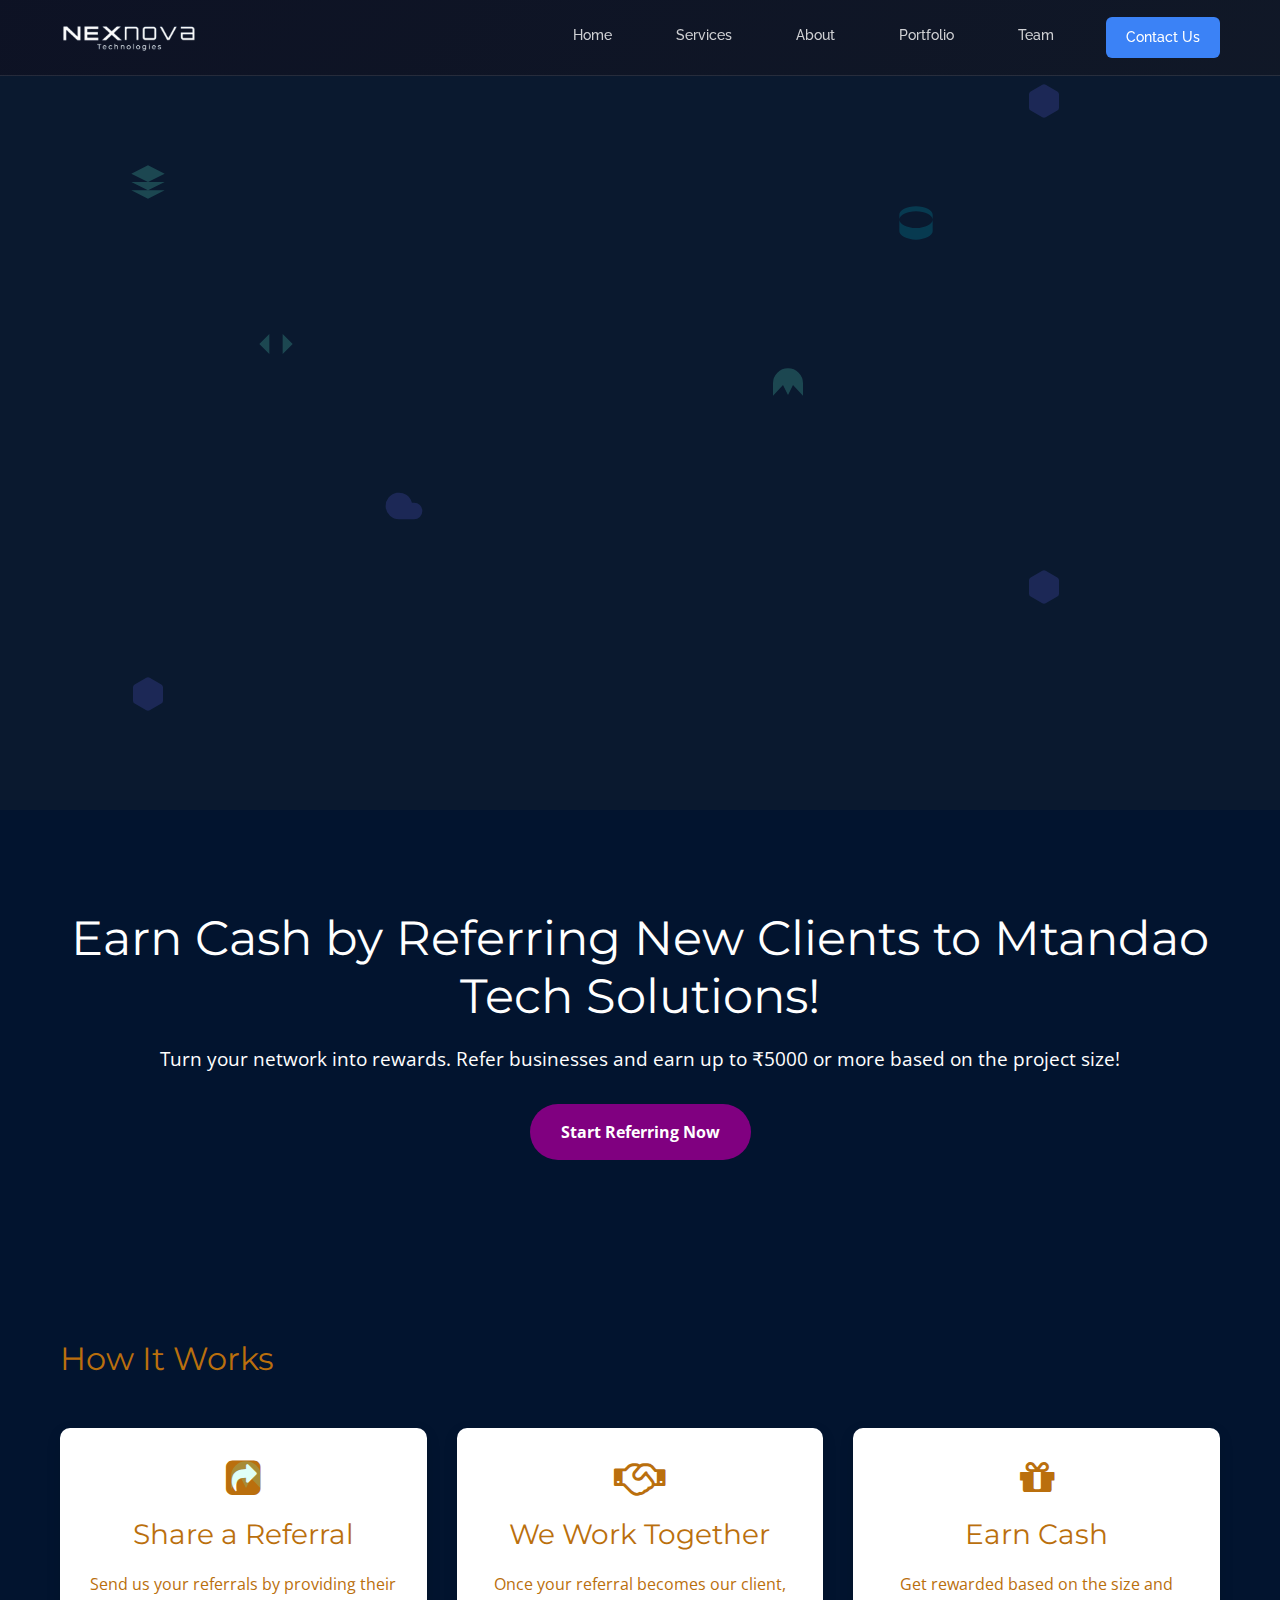
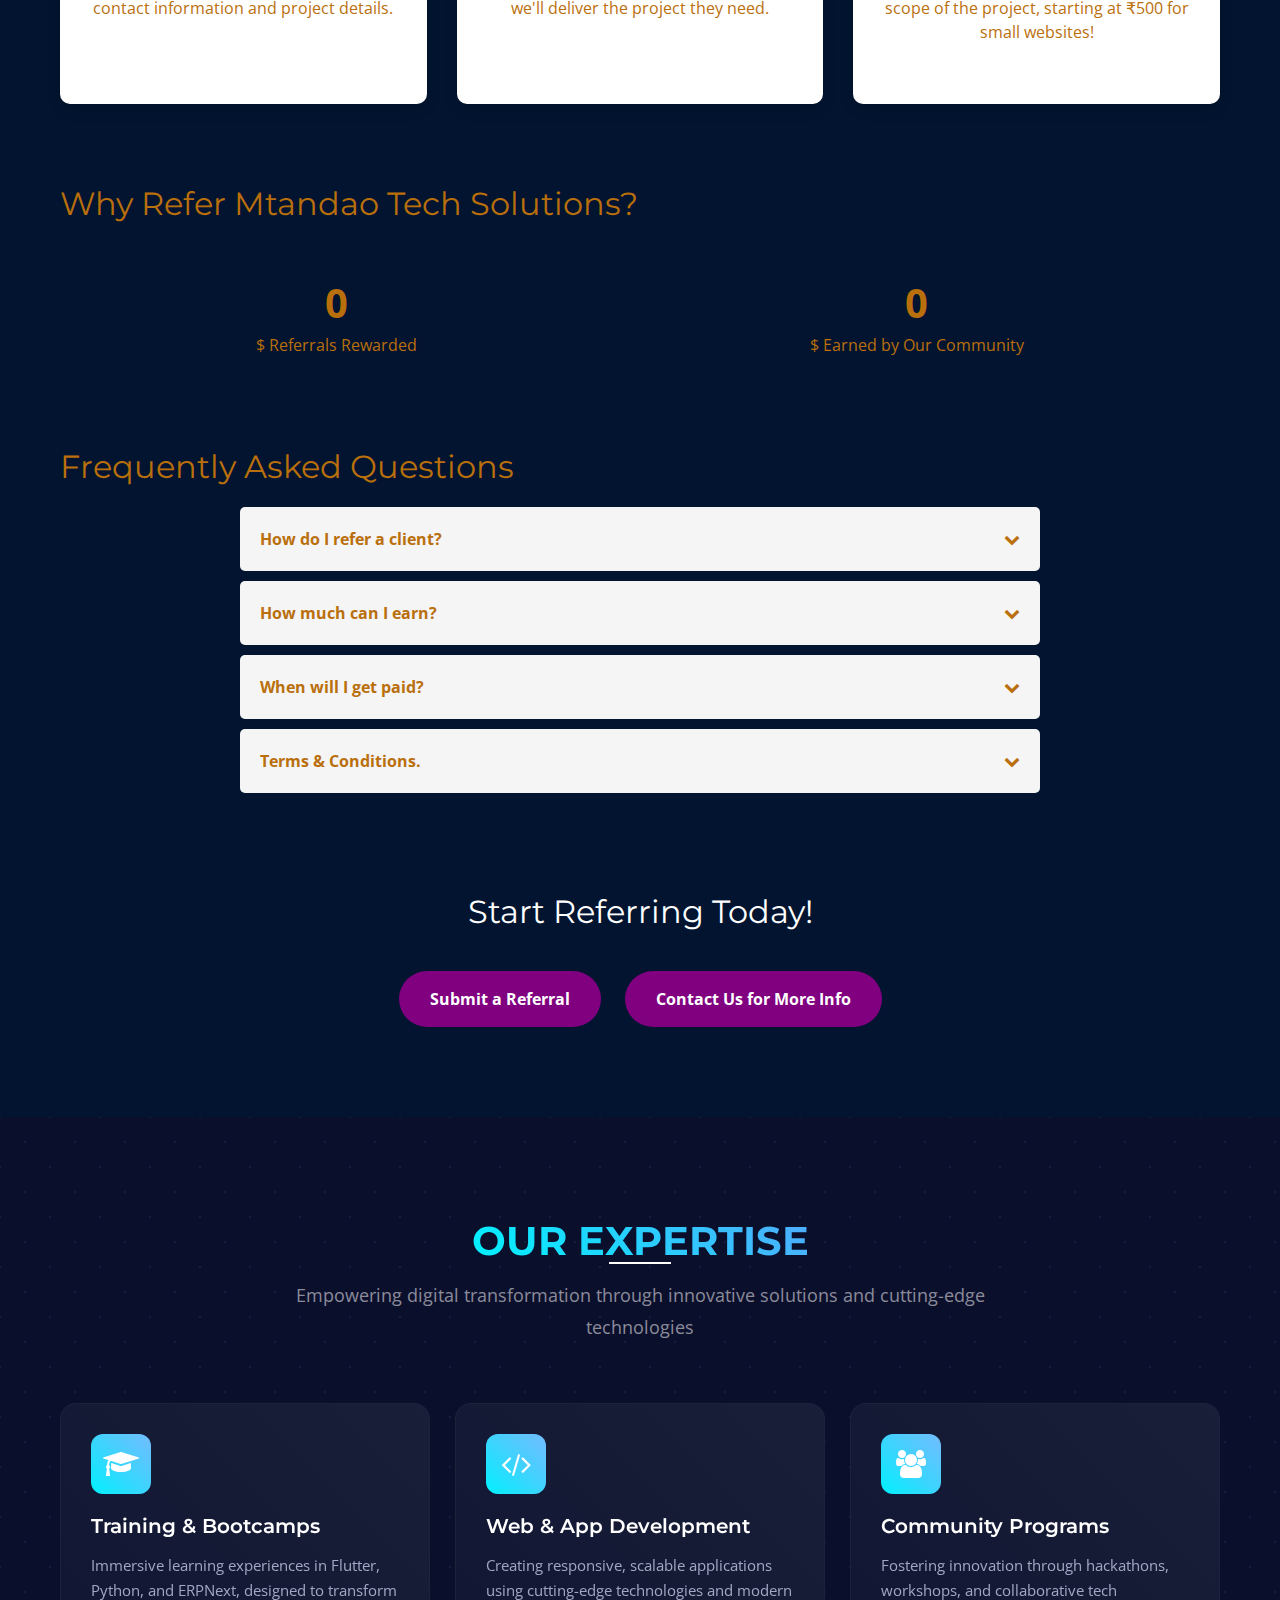
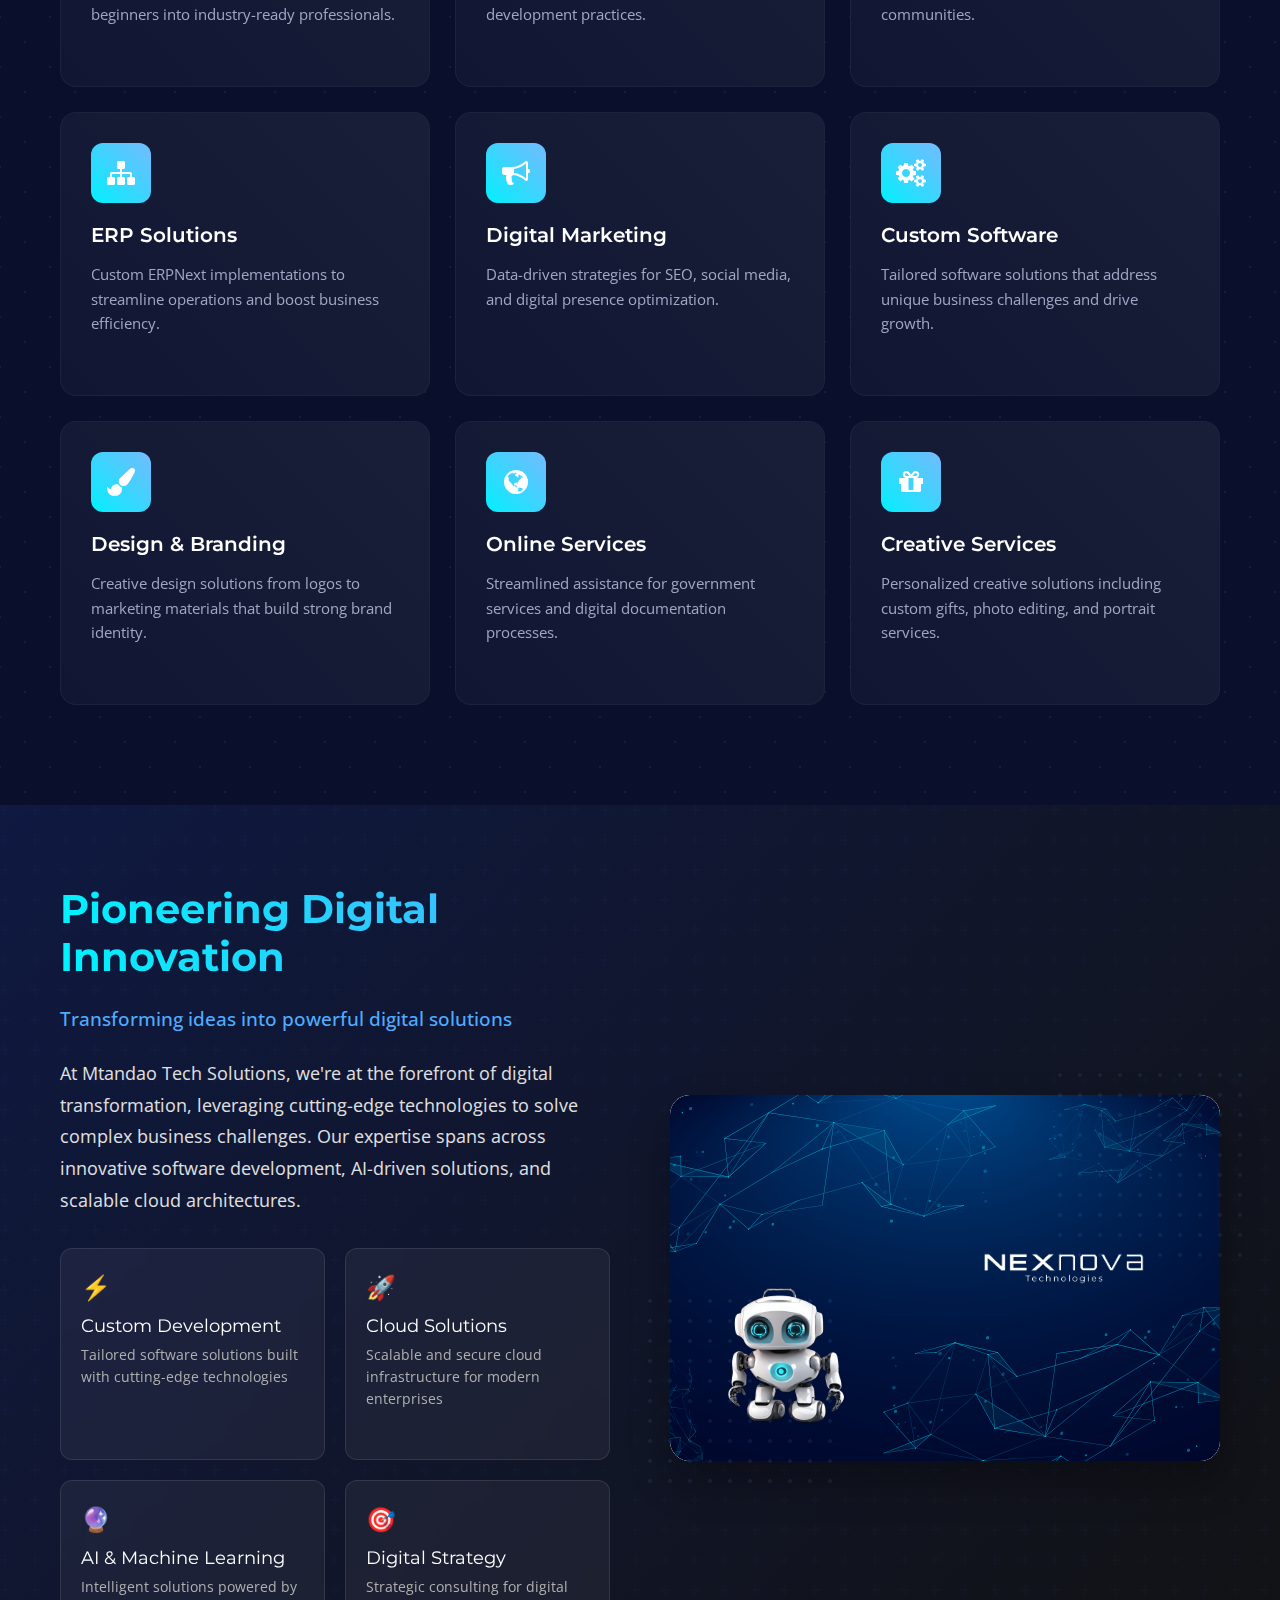
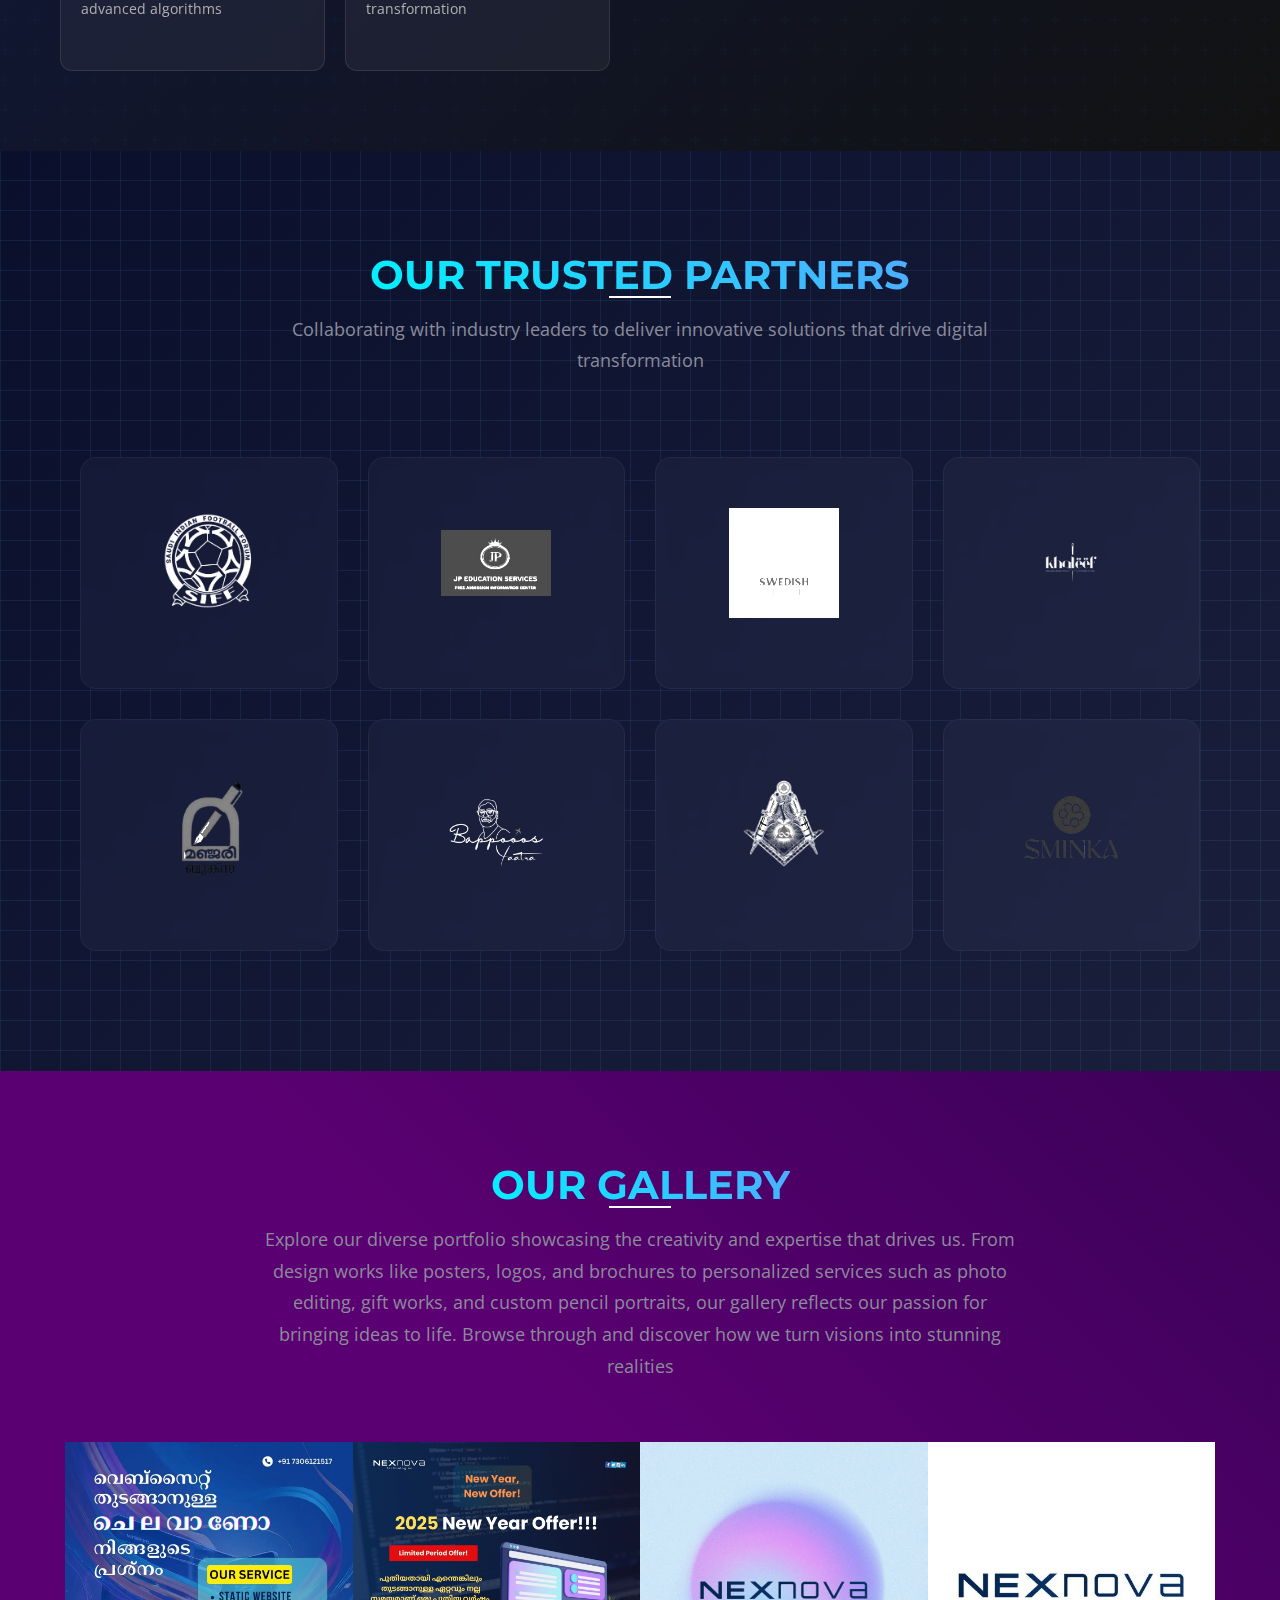
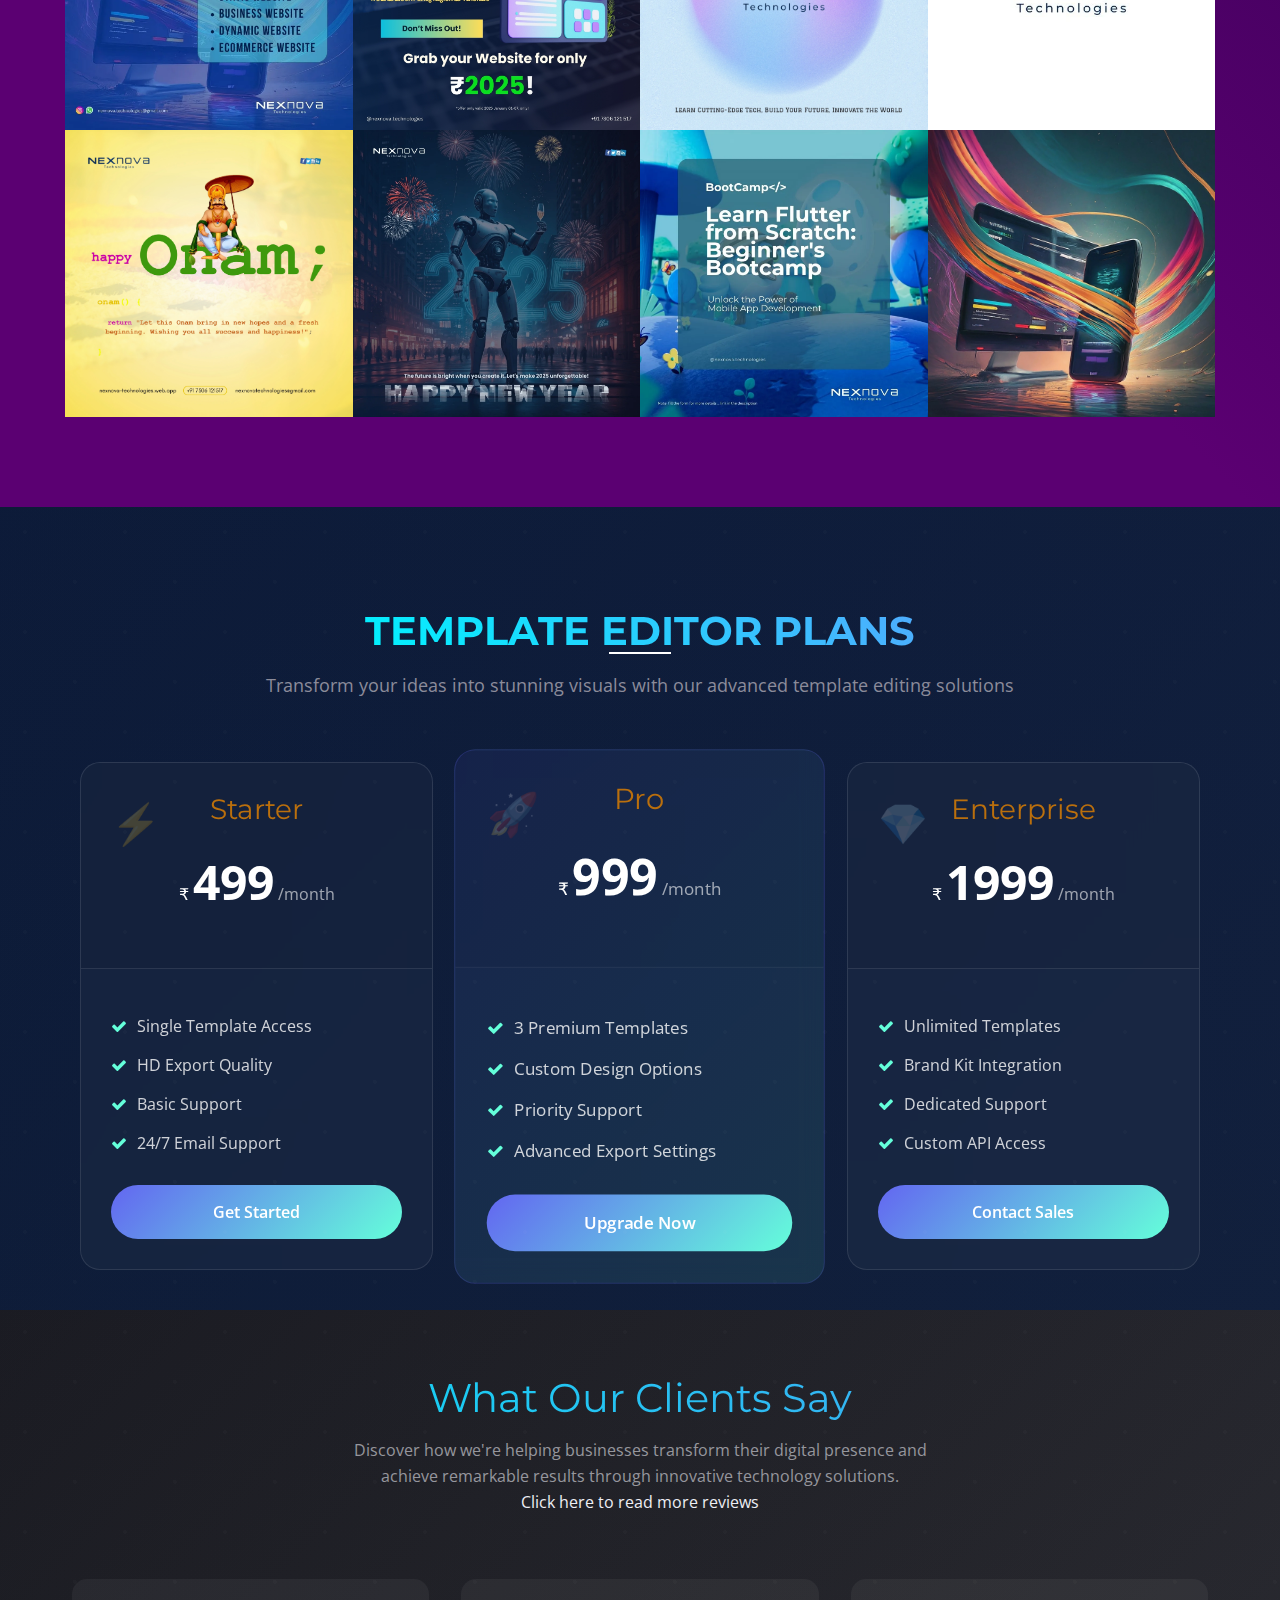
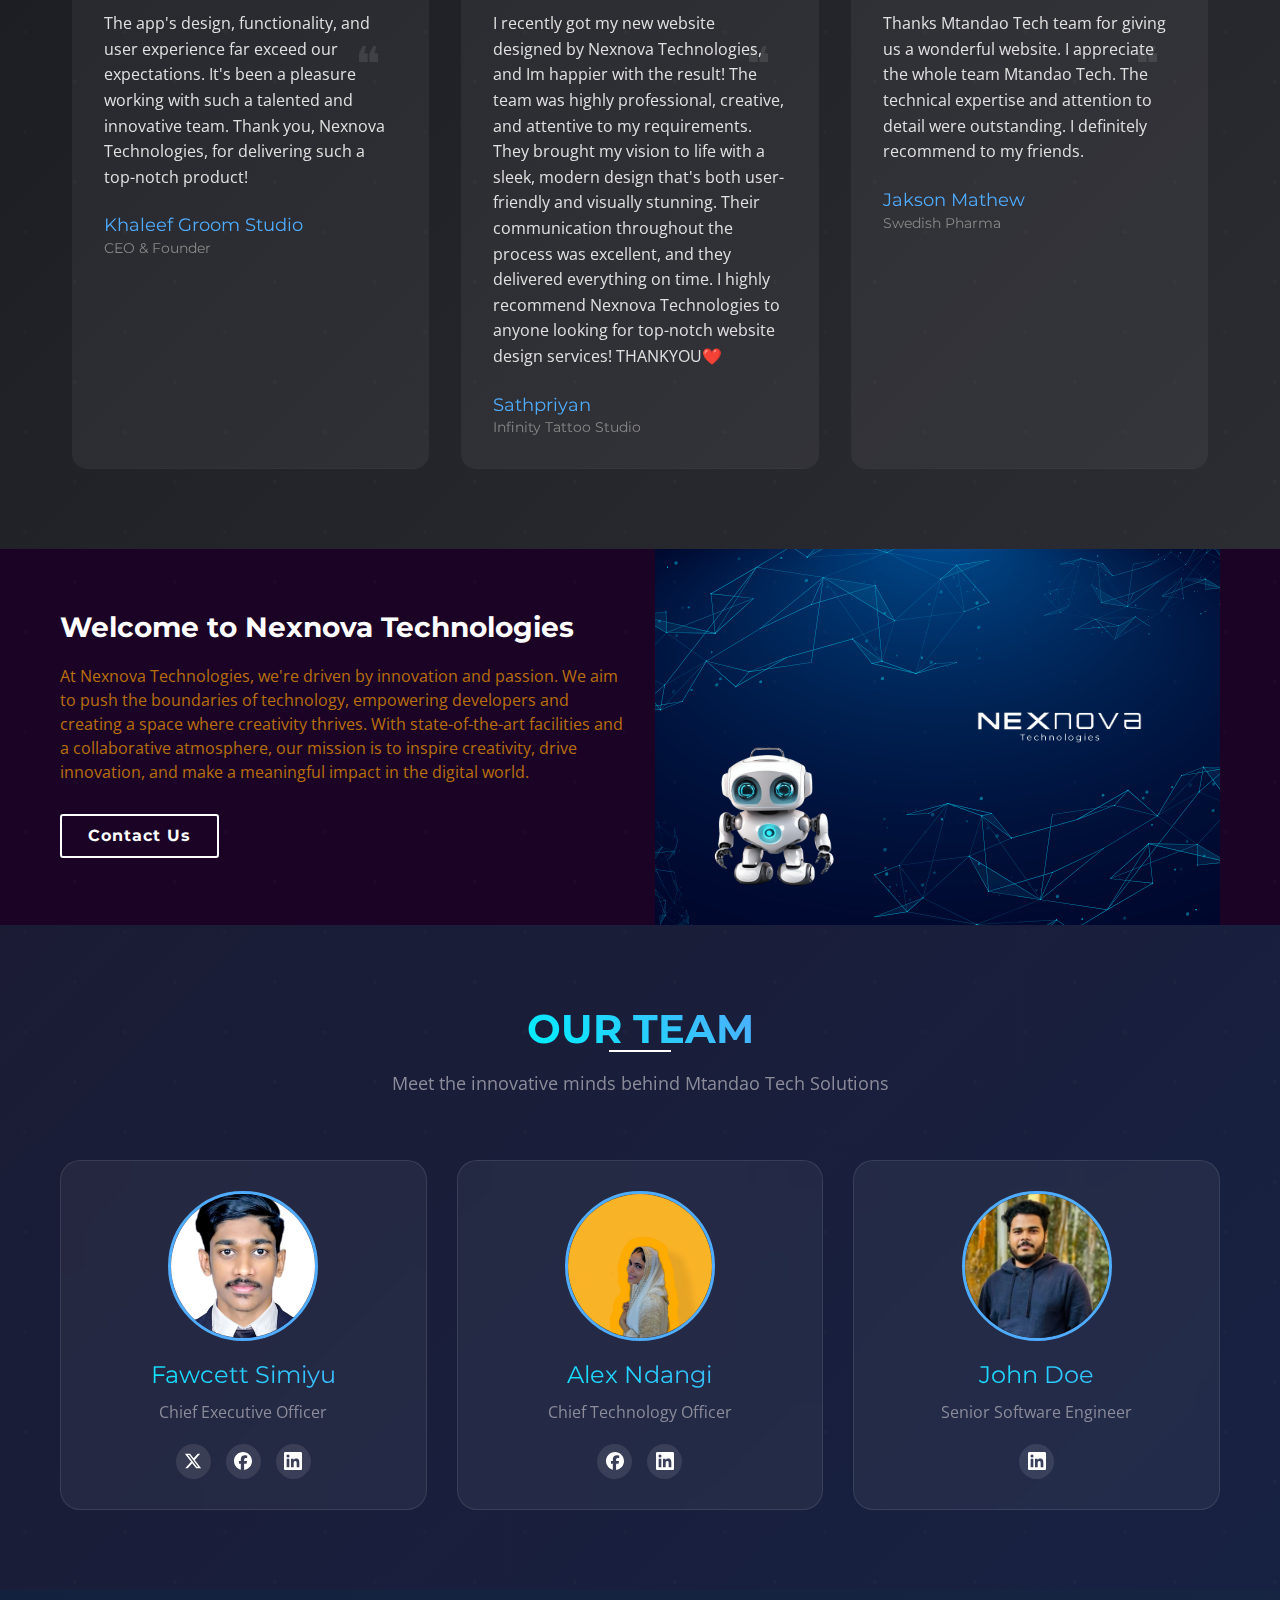
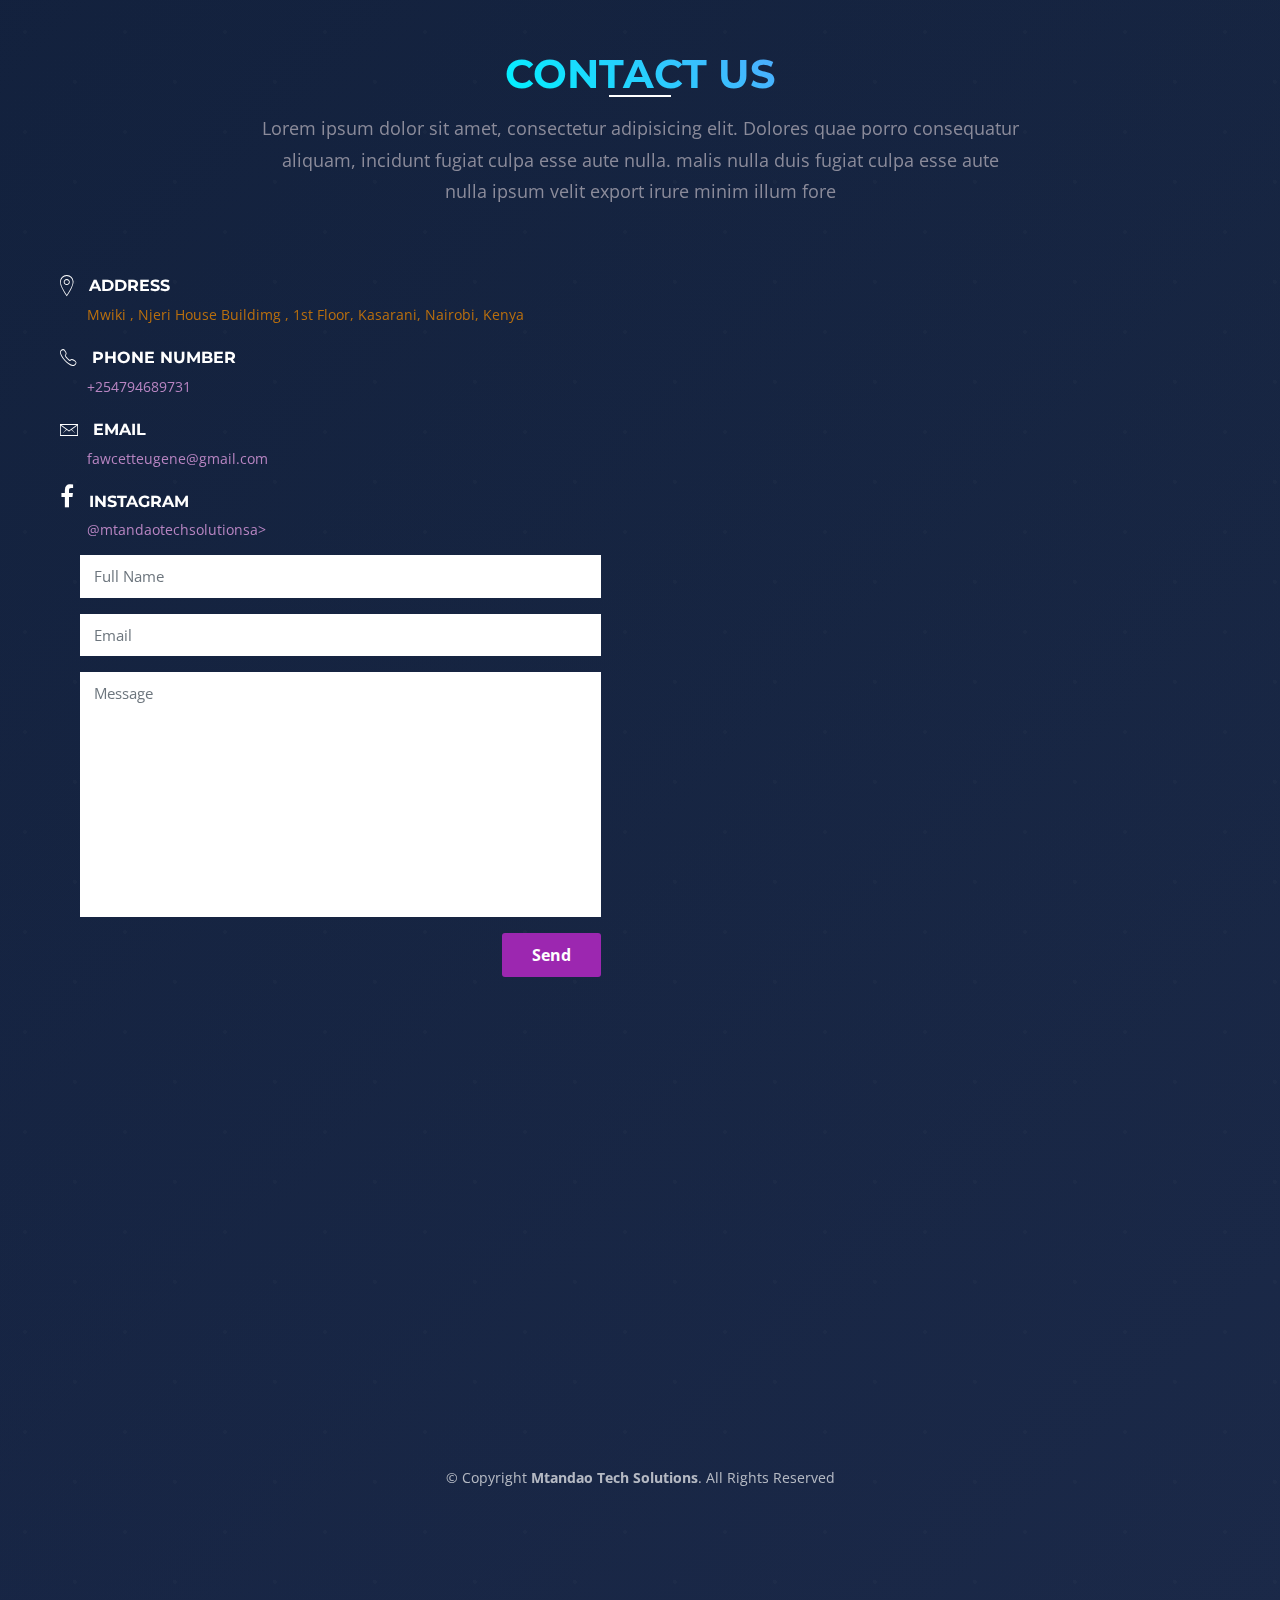
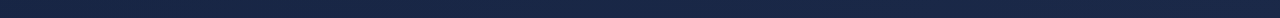
==== commit 2b72bc1b: "Add files via upload" ====
--- a/index.html
+++ b/index.html
@@ -35,7 +35,8 @@
   <meta property="og:title" content="Mtandao Tech Solutions - Best Digital Business Development Company">
   <meta property="og:description" content="Custom software and mobile app solutions for businesses of all sizes.">
   <meta property="og:image" content="https://nexnovatechnologies.in/img/og-image.jpg">
-  <meta property="og:url" content="https://nexnovatechnologies.in/">
+  <meta property="og:url" content="https://nexnovate
+  chnologies.in/">
   <meta property="og:type" content="website">
 
 
@@ -421,7 +422,7 @@
         <div class="tech-image-container">
           <div class="floating-dots dots-1"></div>
           <div class="floating-dots dots-2"></div>
-          <img src="img/about.svg" alt="The Founder of Nexnova Technologies is Adul M" class="tech-image">
+          <img src="img/about.svg" alt="The Founder of Mtandao Tech Solutions is Fawcett S" class="tech-image">
         </div>
       </div>
     </div>
@@ -802,9 +803,9 @@
           <div class="testimonial-card">
             <div class="testimonial-content">
               <div class="quote-icon">❝</div>
-              <p class="testimonial-text">Thanks Nexnova team for giving us a wonderful website. I appreciate the whole
+              <p class="testimonial-text">Thanks Mtandao Tech team for giving us a wonderful website. I appreciate the whole
                 team
-                Nexnova. The technical expertise and attention to detail were outstanding. I definitely recommend to my
+                Mtandao Tech. The technical expertise and attention to detail were outstanding. I definitely recommend to my
                 friends.</p>
               <div class="testimonial-author">
                 <div class="author-info">
@@ -859,7 +860,7 @@
             <div class="profile-img">
               <img src="img/adul.webp" alt="Fawcett Simiyu, the Founder of Mtandao Tech Solutions, Fawcett S">
             </div>
-            <h3>Adul</h3>
+            <h3>Fawcett Simiyu</h3>
             <p>Chief Executive Officer</p>
             <div class="social-links">
               <a href="https://x.com/adoooozz123" aria-label="Twitter">
@@ -887,7 +888,7 @@
             <div class="profile-img">
               <img src="img/shaima.webp" alt="Co-founder of Mtandao Tech Solutions">
             </div>
-            <h3>Shaima Raiheen</h3>
+            <h3>Alex Ndangi</h3>
             <p>Chief Technology Officer</p>
             <div class="social-links">
               <a href="https://www.facebook.com/shaimazb.2024" aria-label="Facebook">
@@ -907,9 +908,9 @@
 
           <div class="team-card">
             <div class="profile-img">
-              <img src="img/basith.webp" alt="Expert Web Developer at Nexnova Technologies">
-            </div>
-            <h3>Ahammed Basith</h3>
+              <img src="img/basith.webp" alt="Expert Web Developer at Mtandao Tech Solutions">
+            </div>
+            <h3>John Doe</h3>
             <p>Senior Software Engineer</p>
             <div class="social-links">
               <a href="https://www.linkedin.com/in/ahammed-basith-27a756229/" aria-label="LinkedIn">
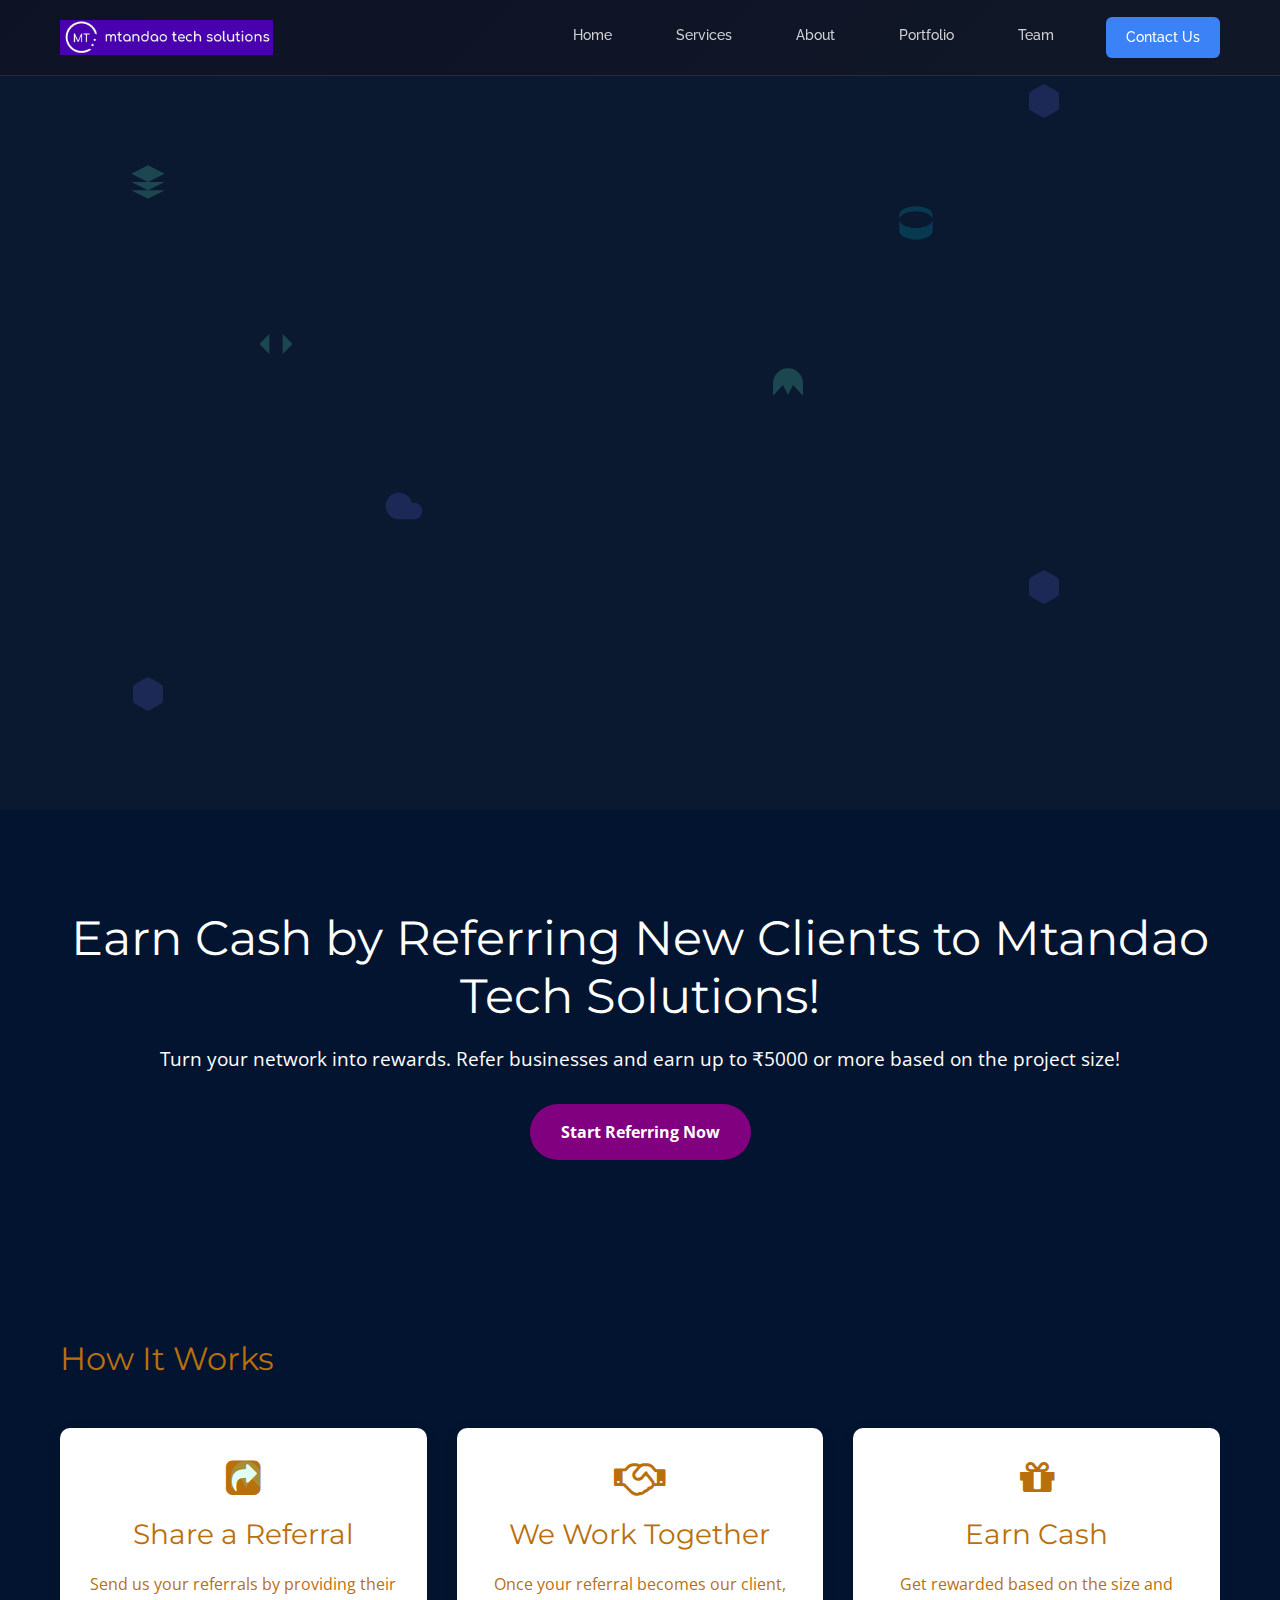
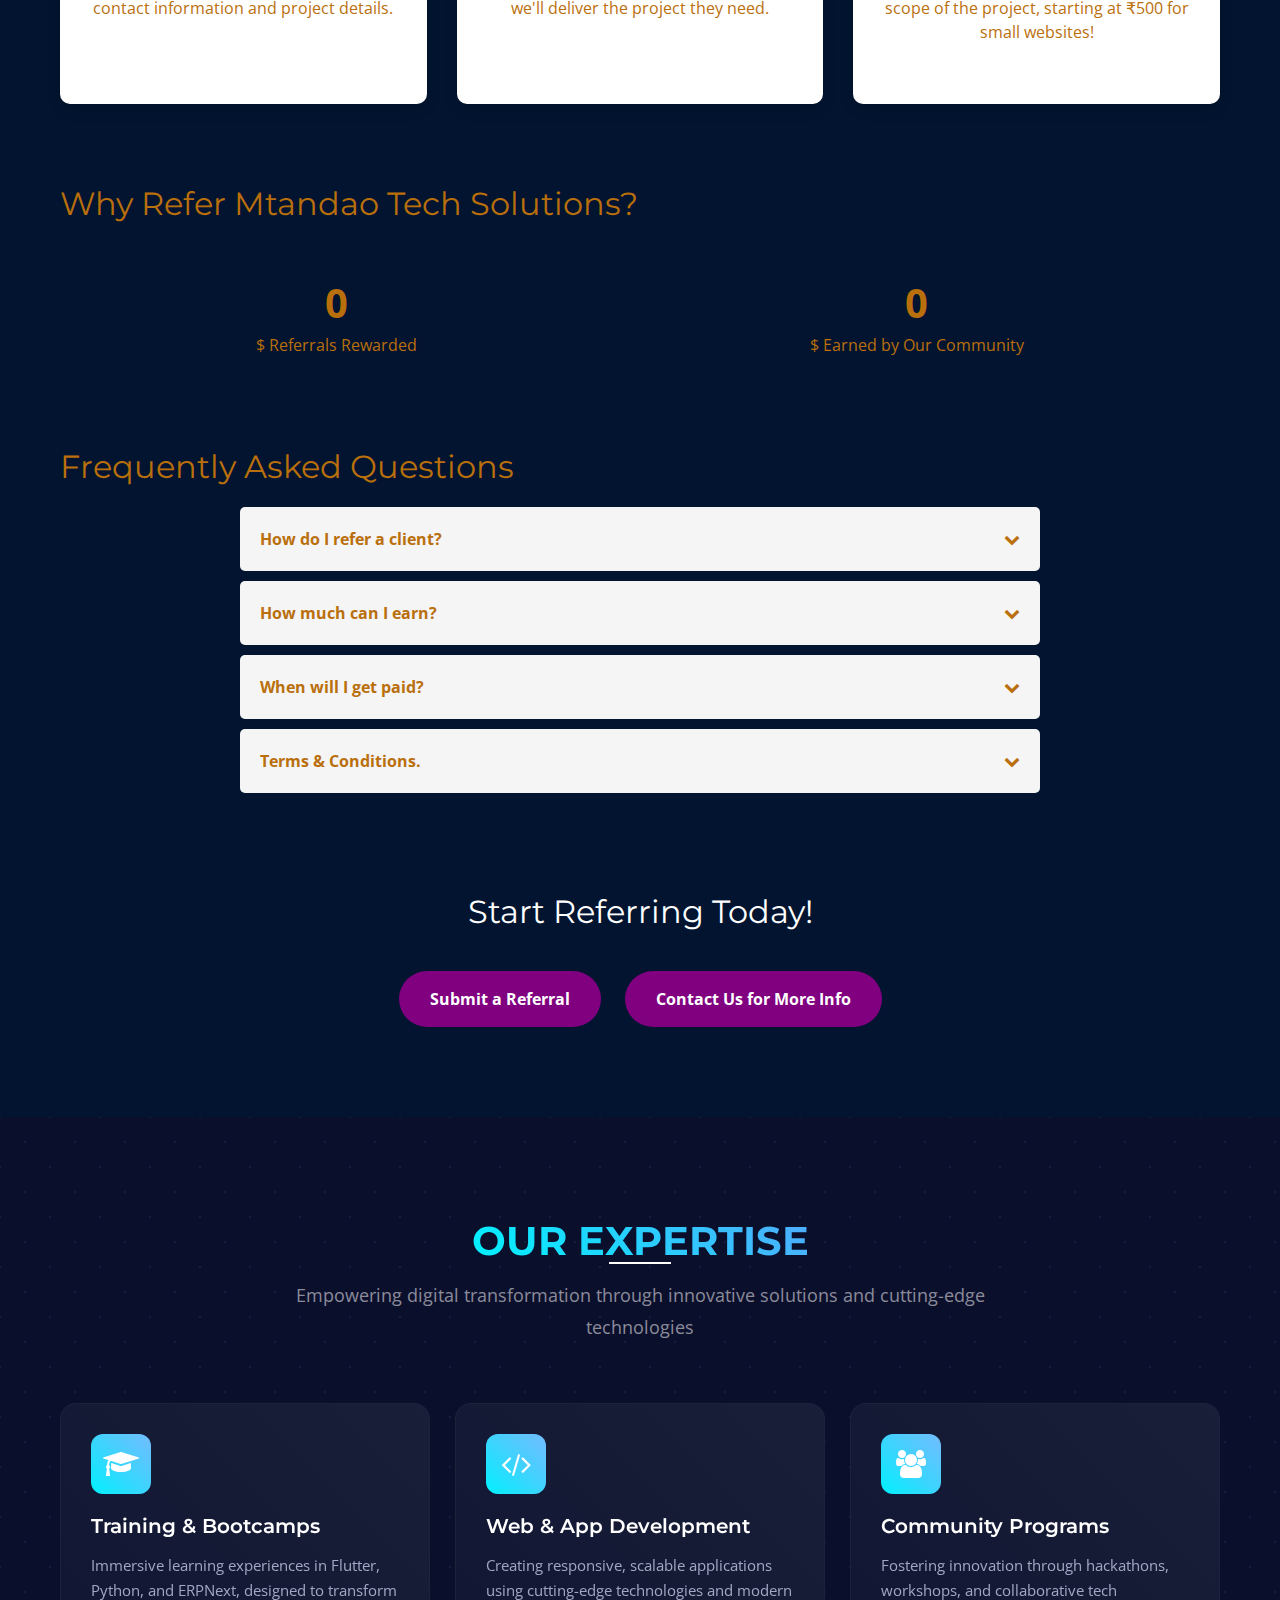
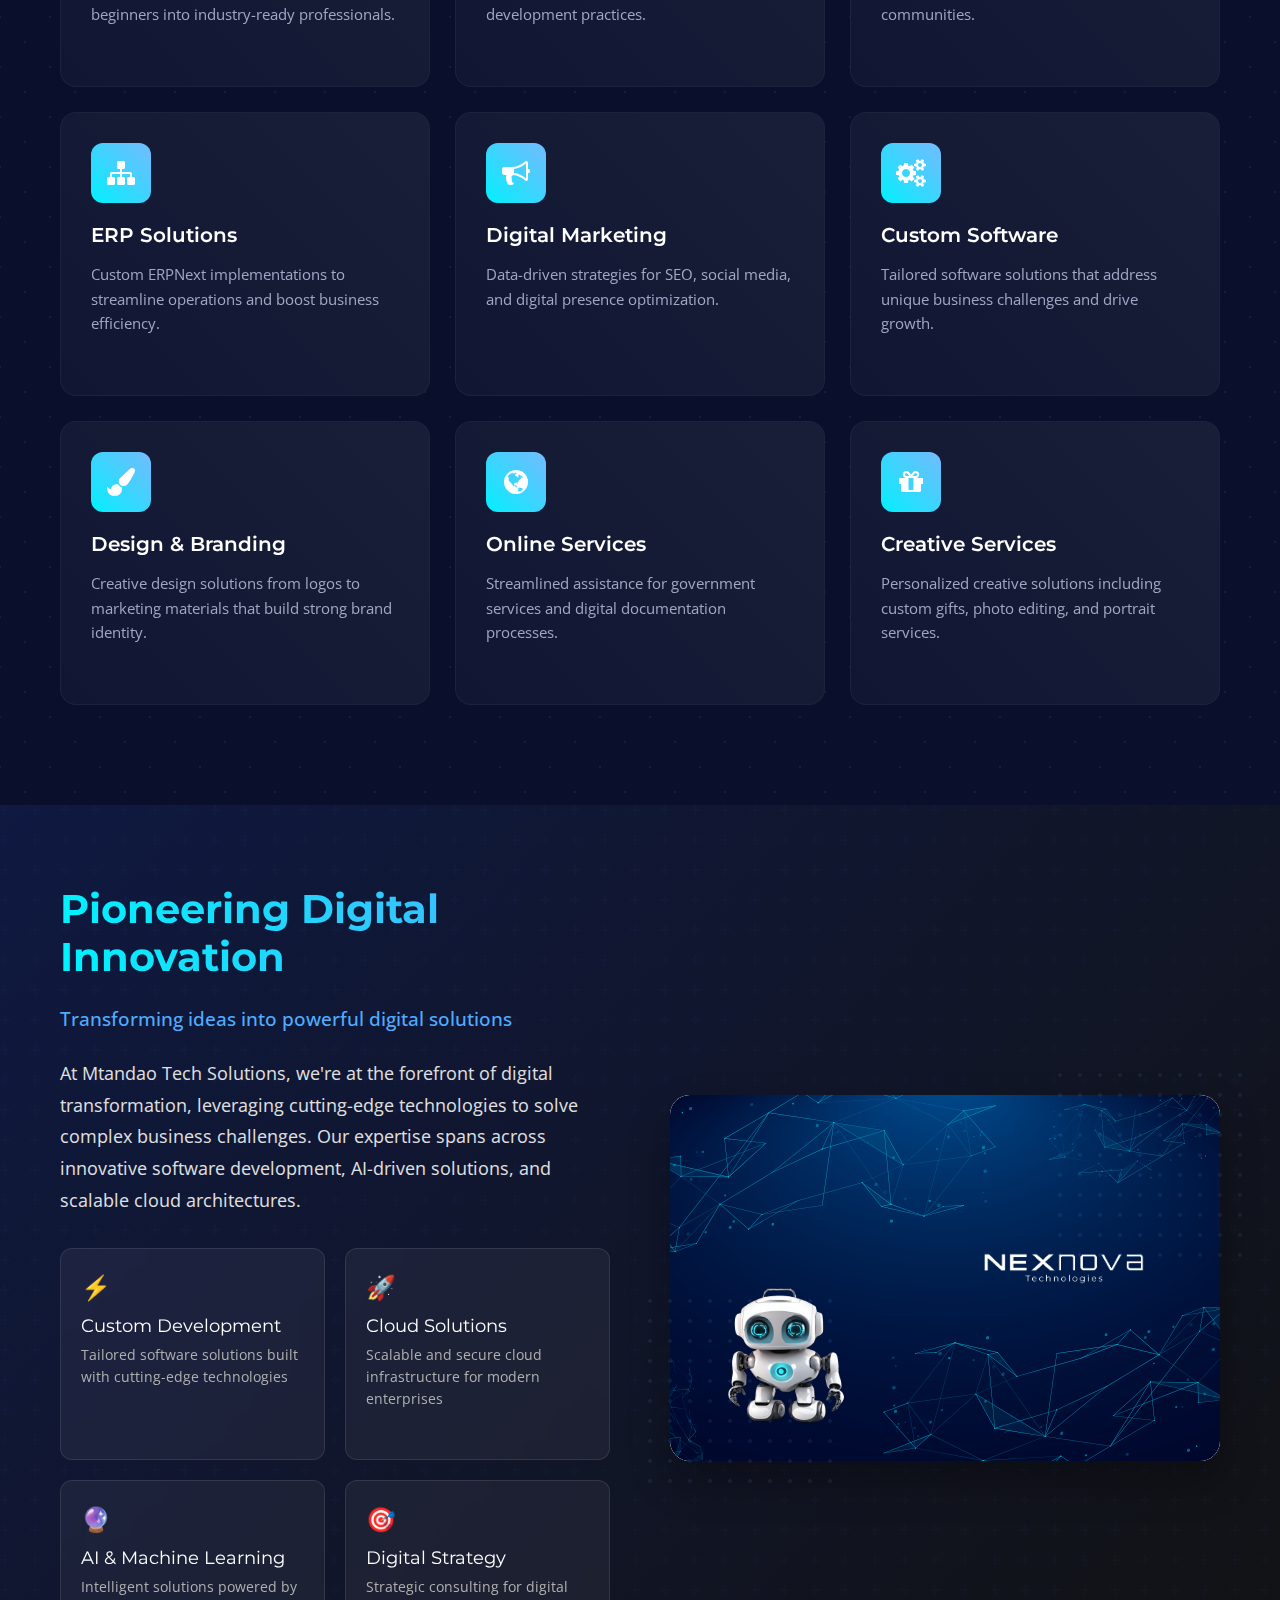
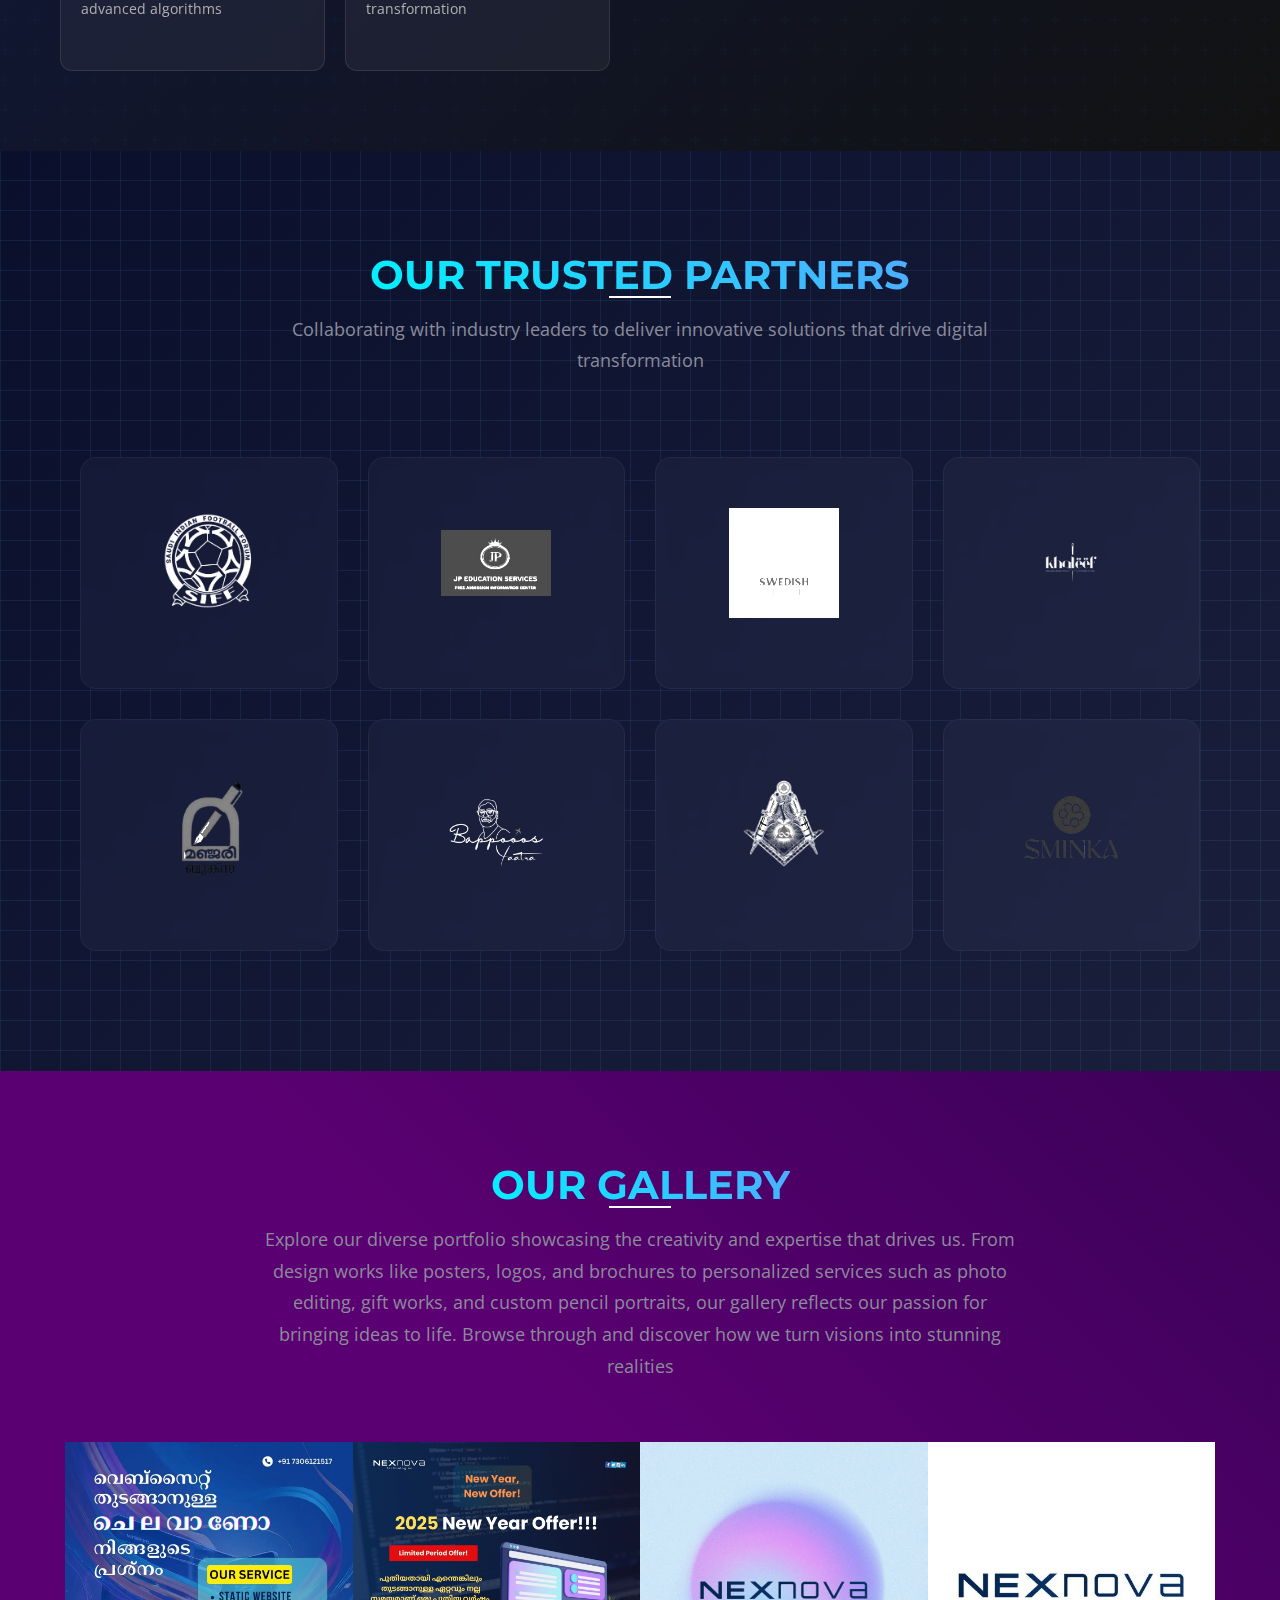
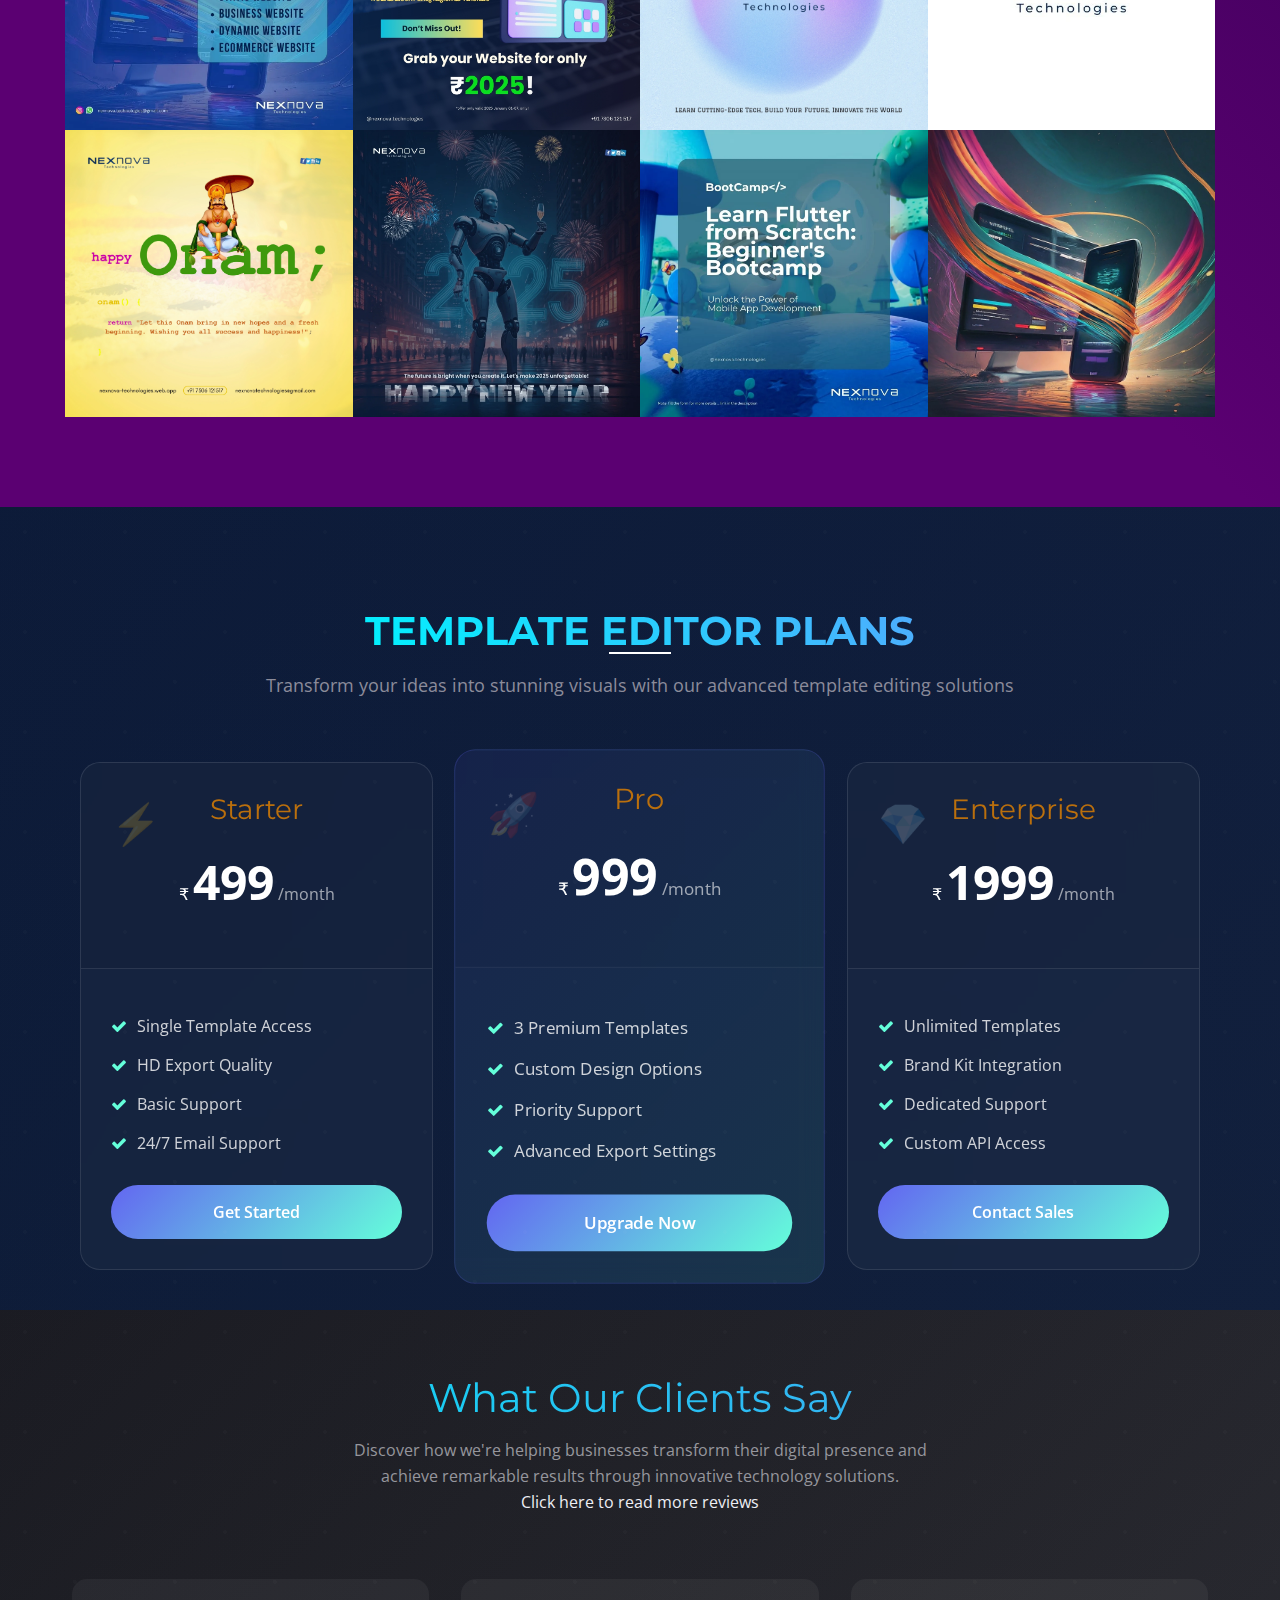
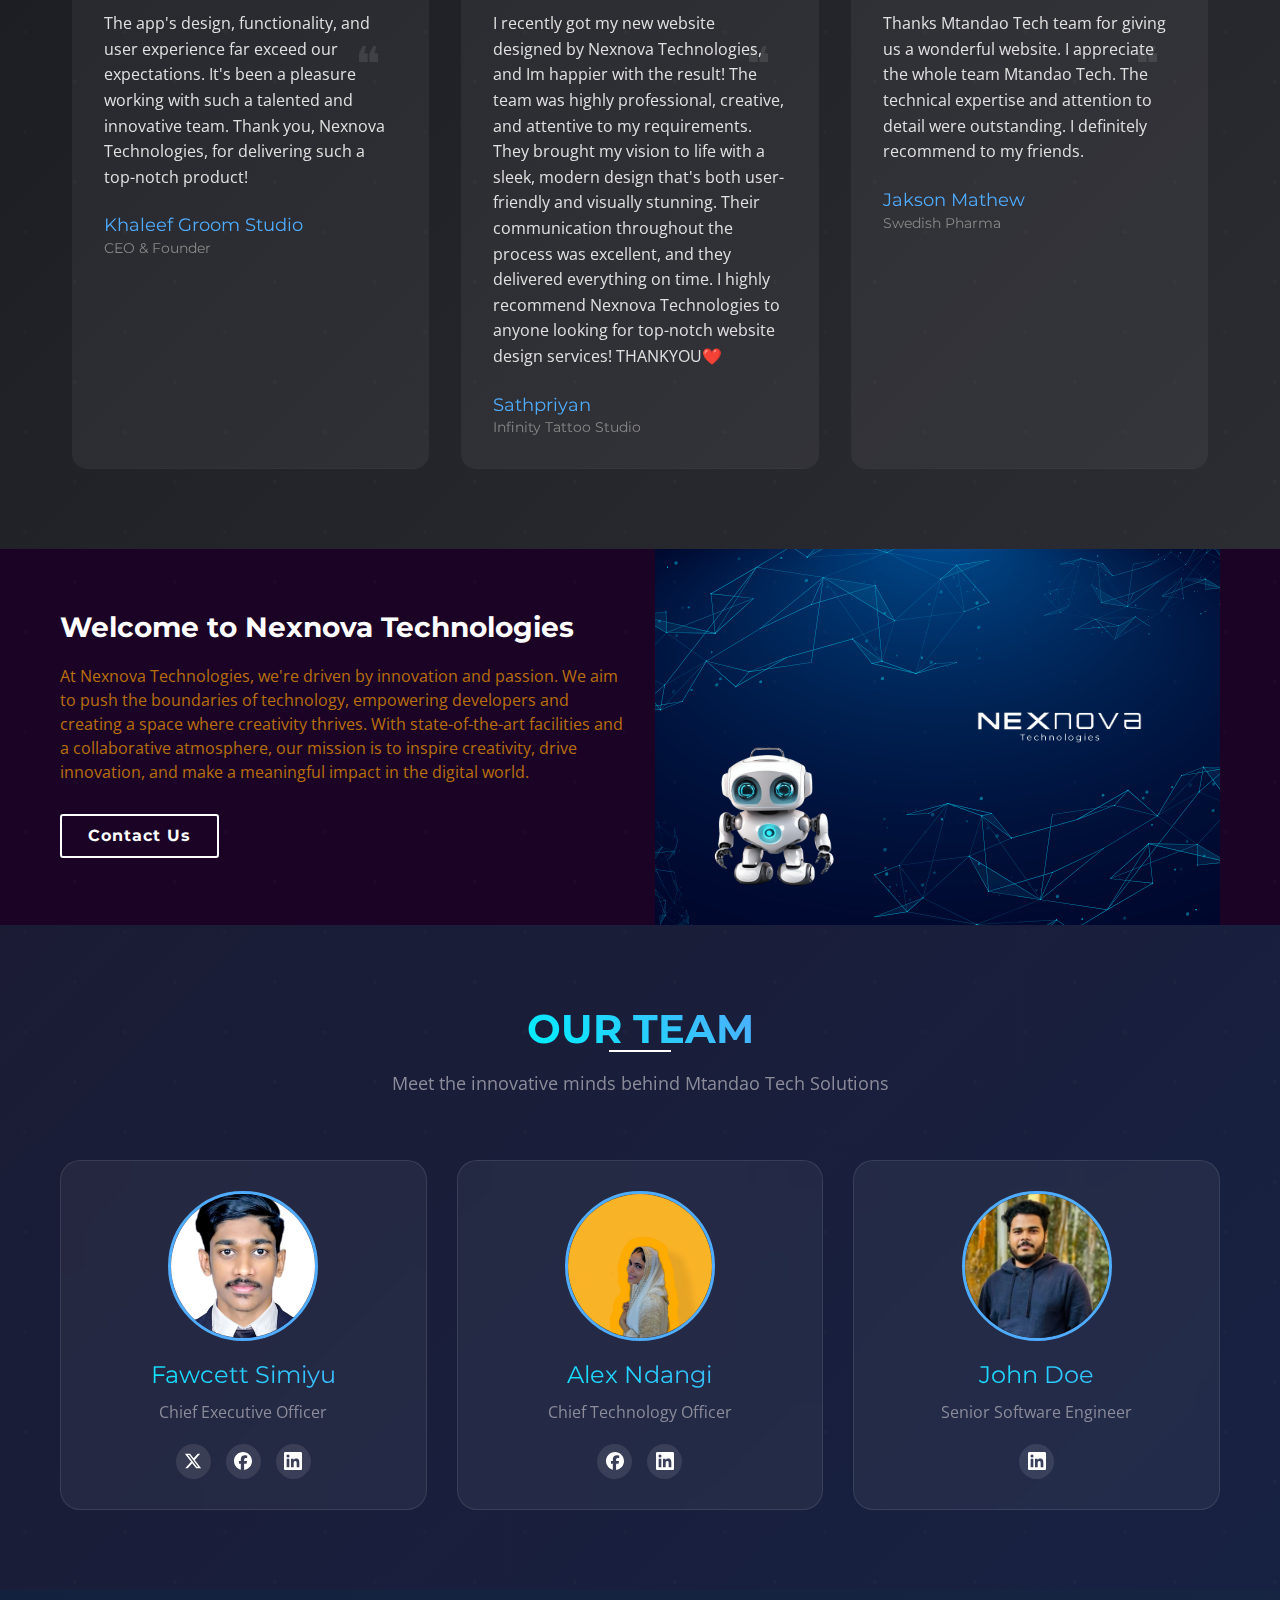
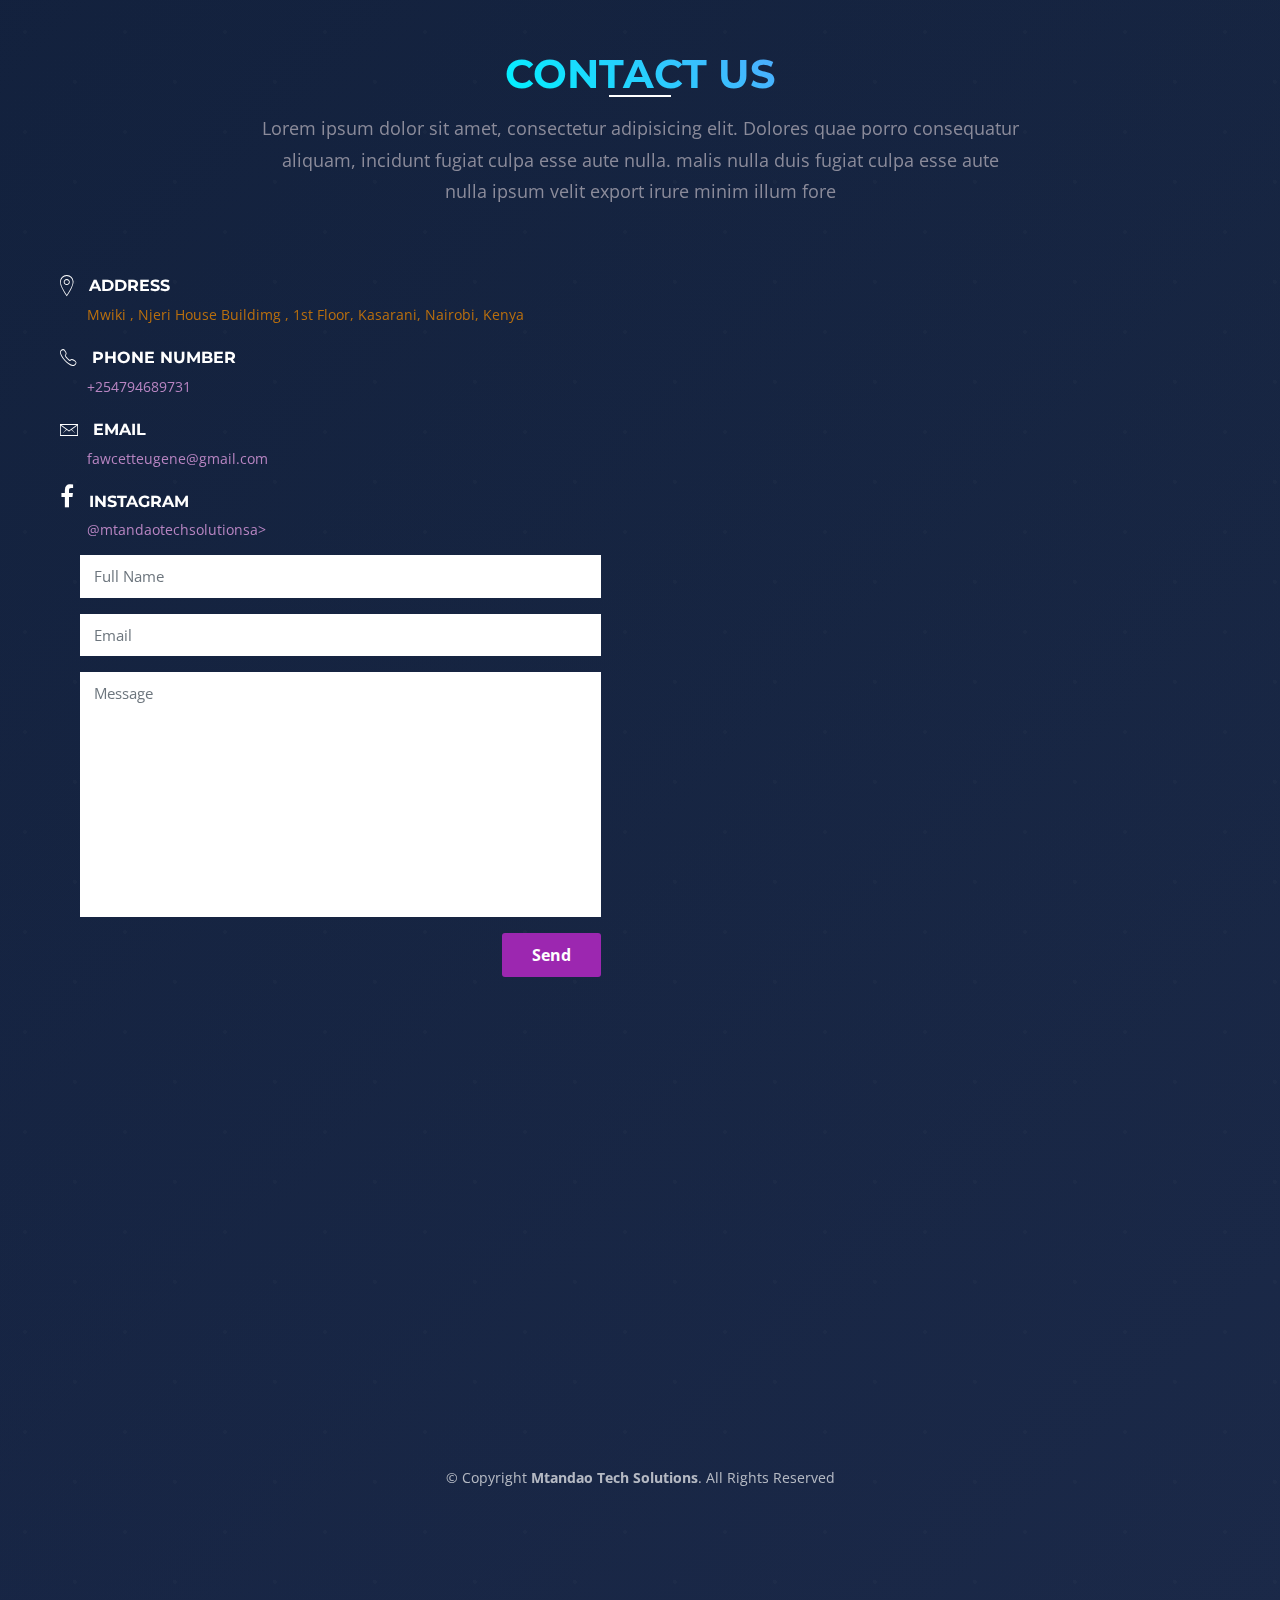
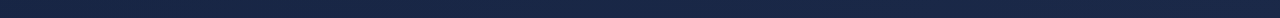
==== commit a2a54e8c: "Add files via upload" ====
--- a/index.html
+++ b/index.html
@@ -26,8 +26,8 @@
 
 
   <!-- Favicons -->
-  <link rel="icon" href="img/favicon-16x16.png" sizes="32x32">
-  <link rel="icon" href="img/favicon-32x32.png" sizes="16x16">
+  <link rel="icon" href="img/logo11.png.png" sizes="32x32">
+  <link rel="icon" href="img/logo11.png" sizes="16x16">
 
   <!-- <link href="img/favicon.png" rel="icon">
   <link href="img/apple-touch-icon.png" rel="apple-touch-icon"> -->
@@ -88,7 +88,7 @@
         <div class="nav-wrapper">
           <!-- Logo -->
           <a href="#" class="logo">
-            <img src="img/logo_1.png" alt="Mtandao Tech Solutions" class="logo-img">
+            <img src="img/logo7.png" alt="Mtandao Tech Solutions" class="logo-img">
           </a>
 
 
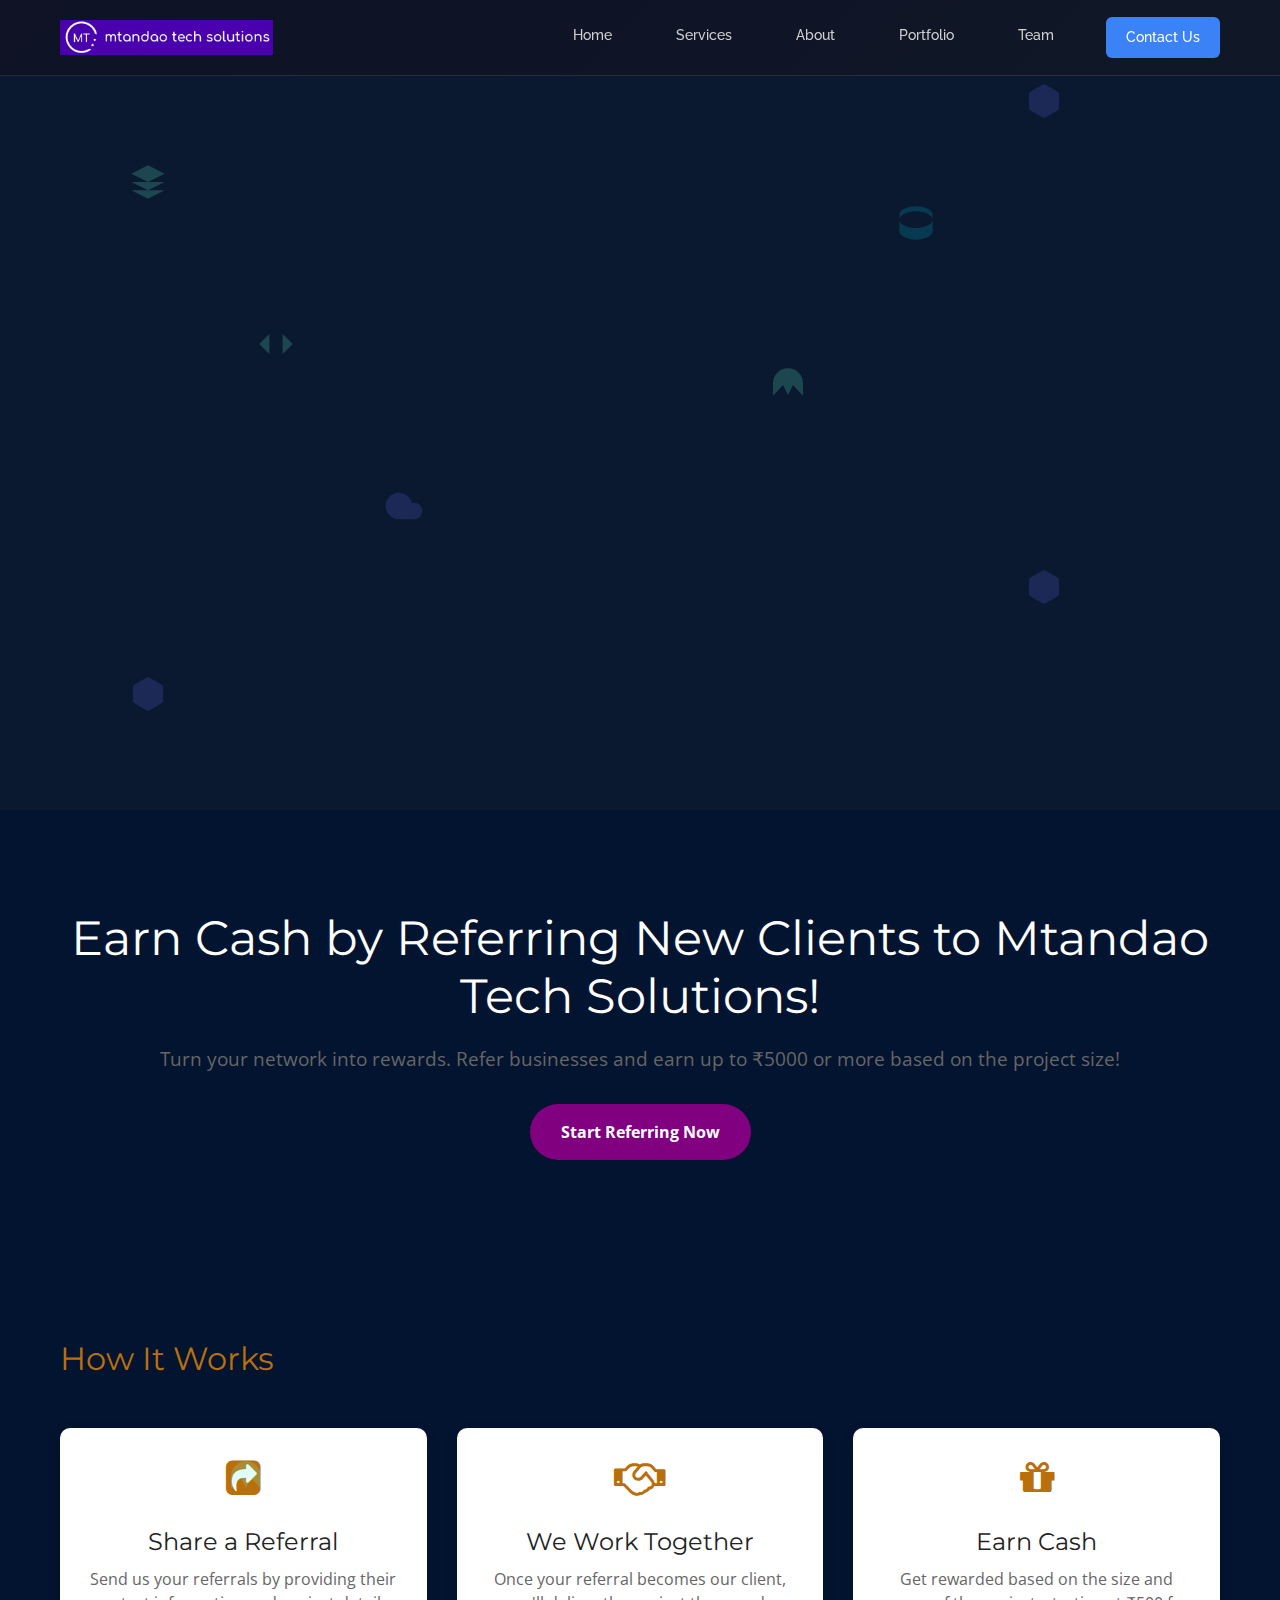
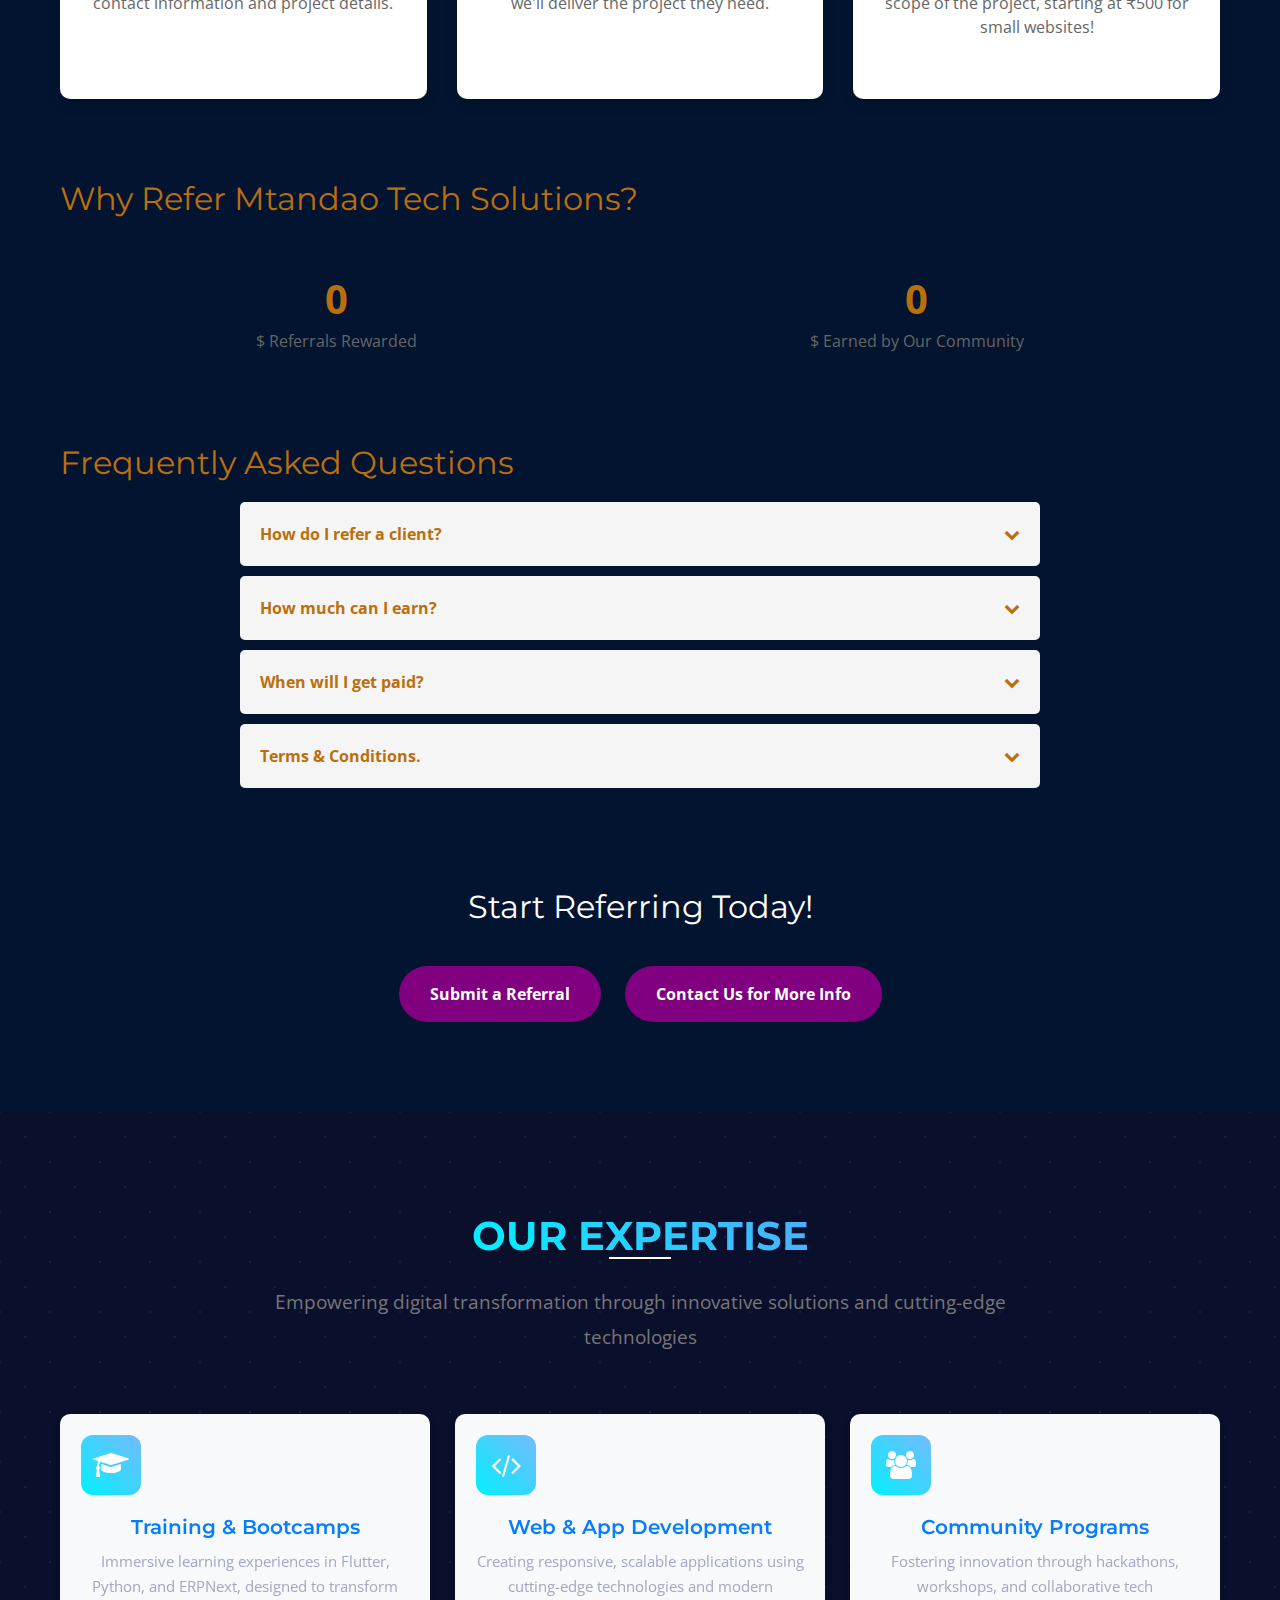
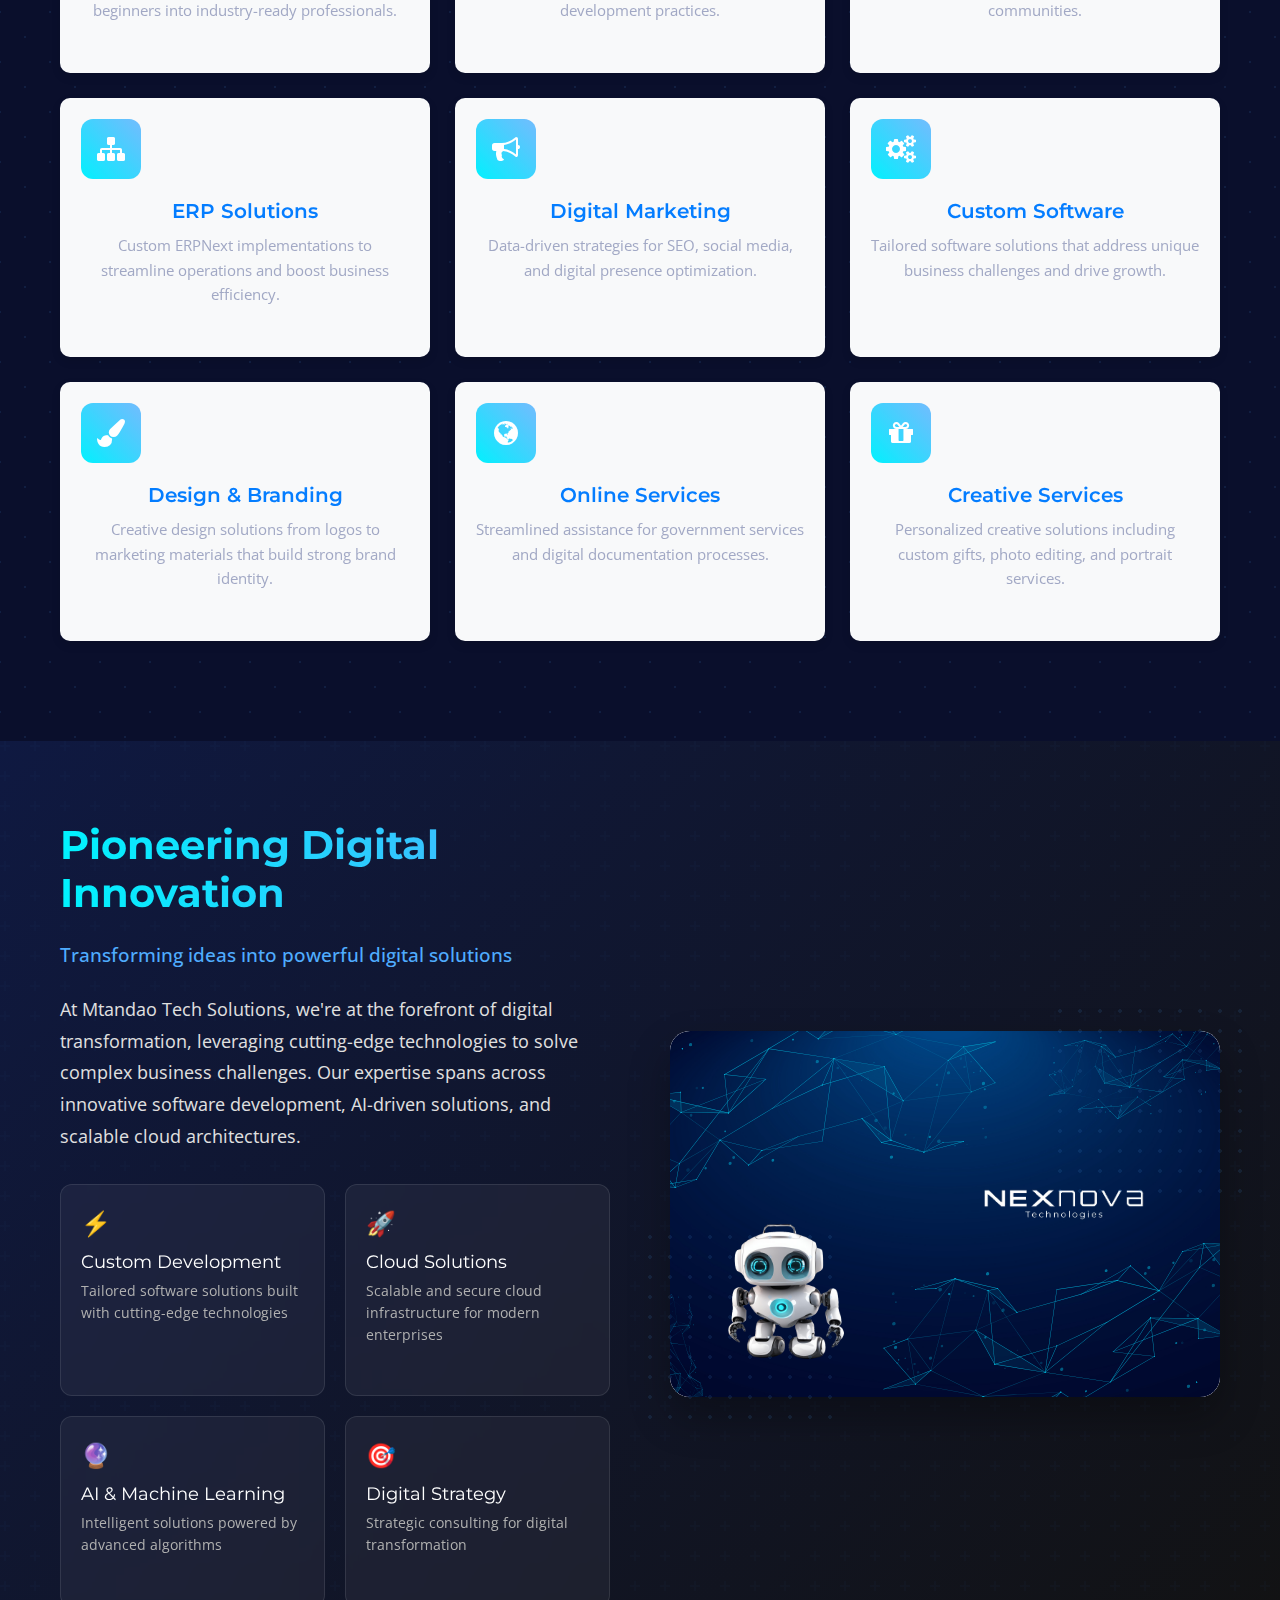
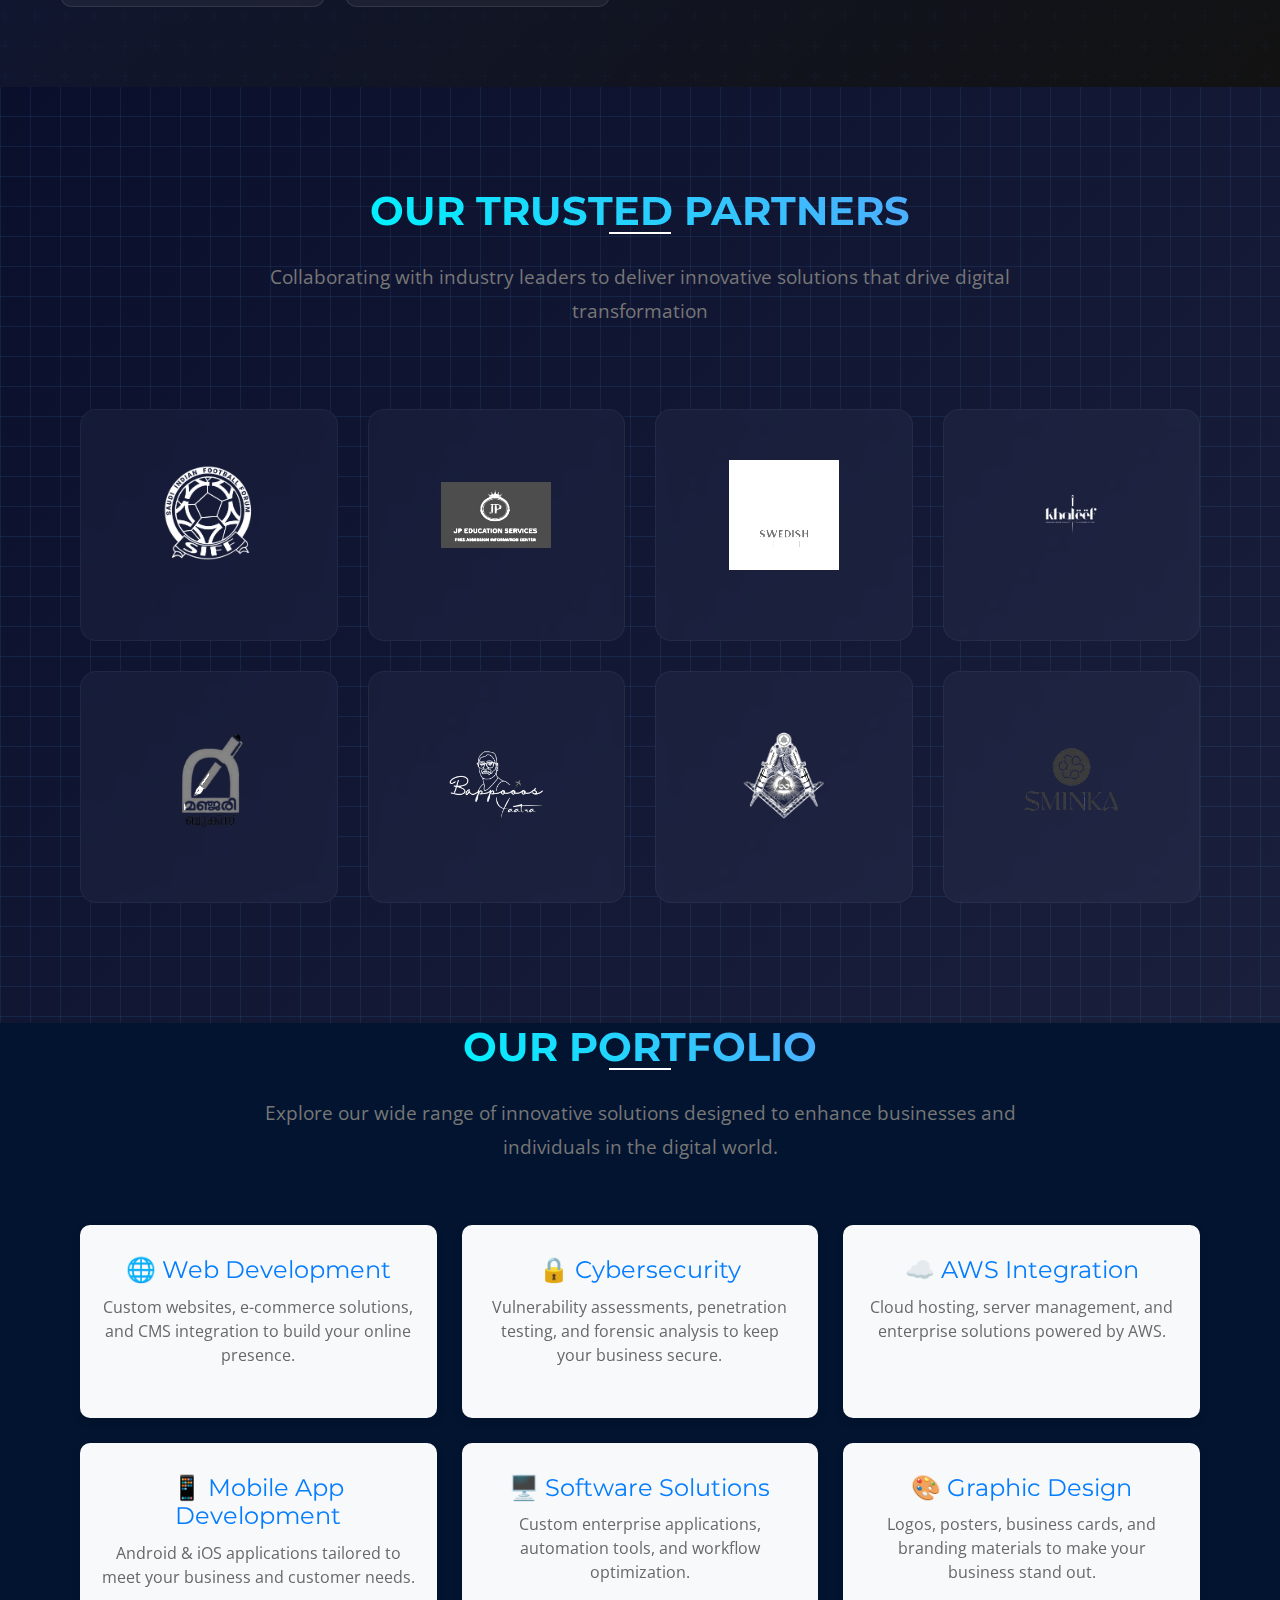
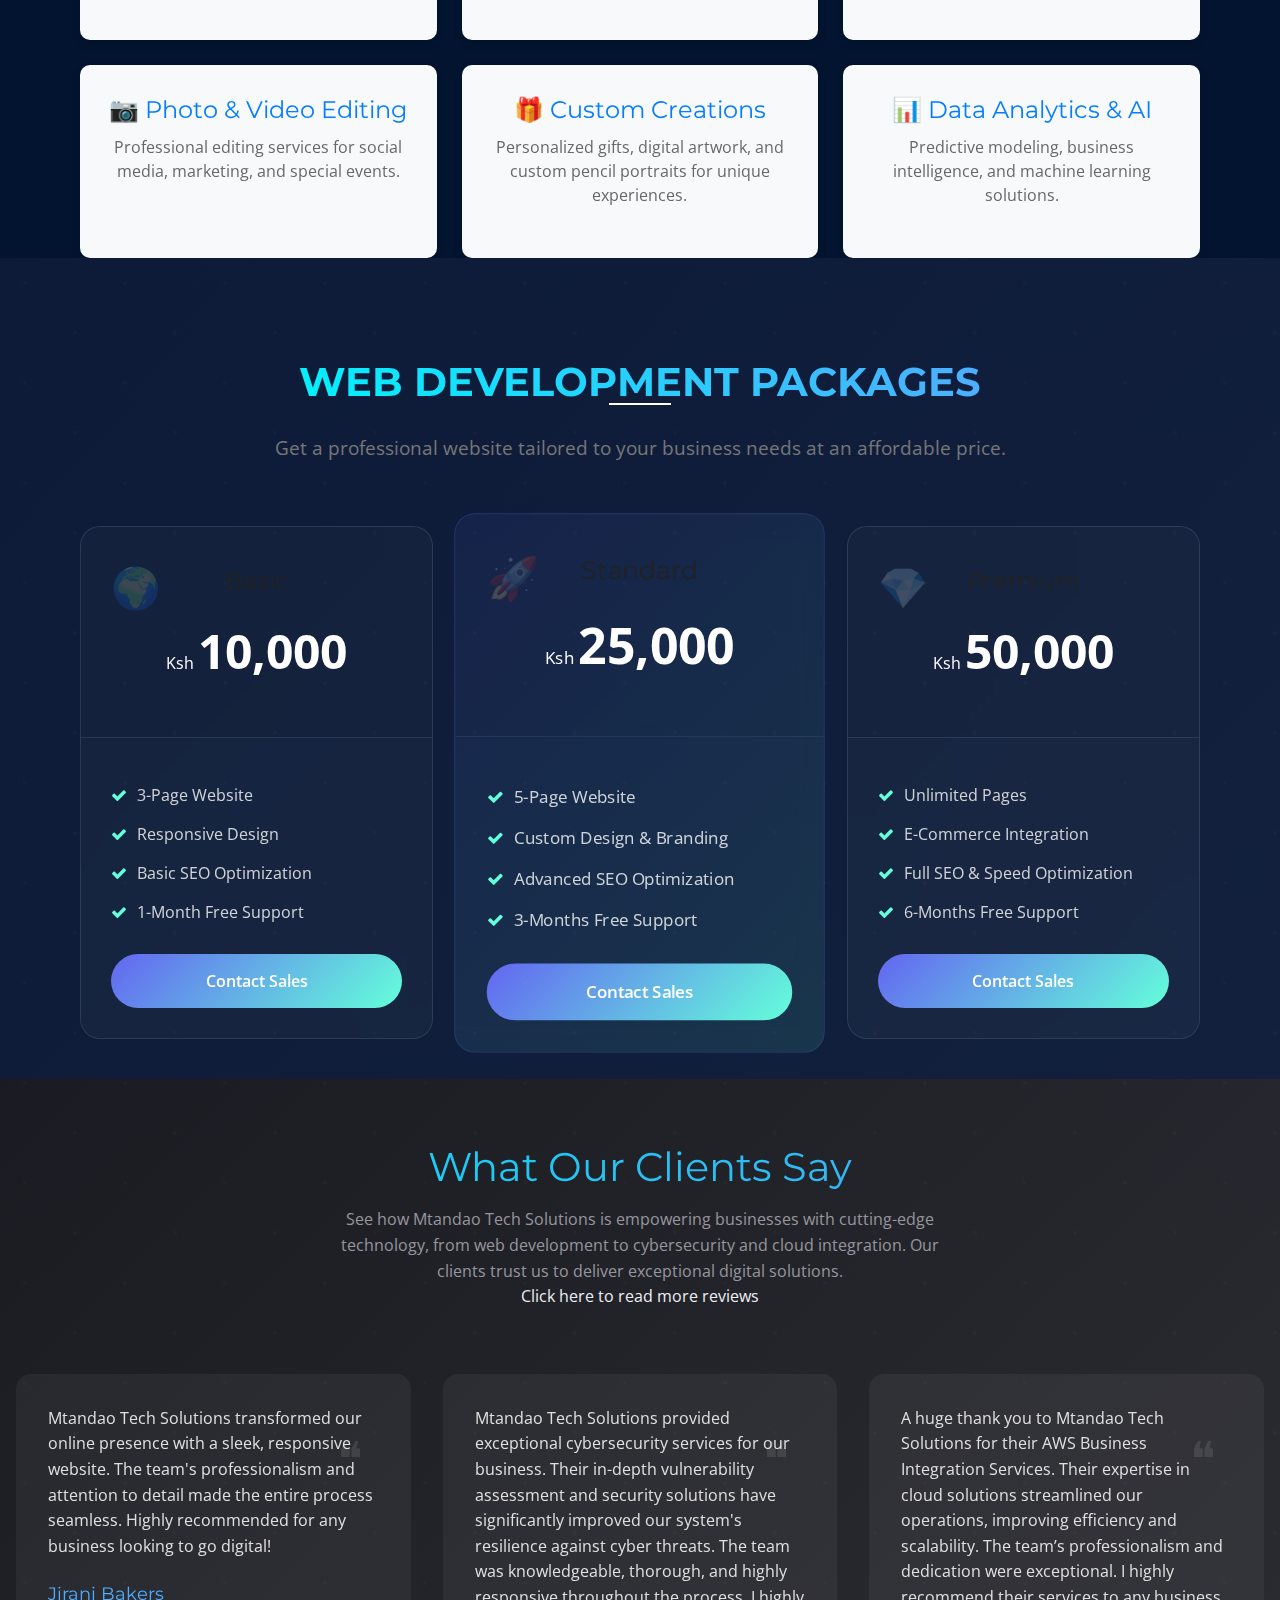
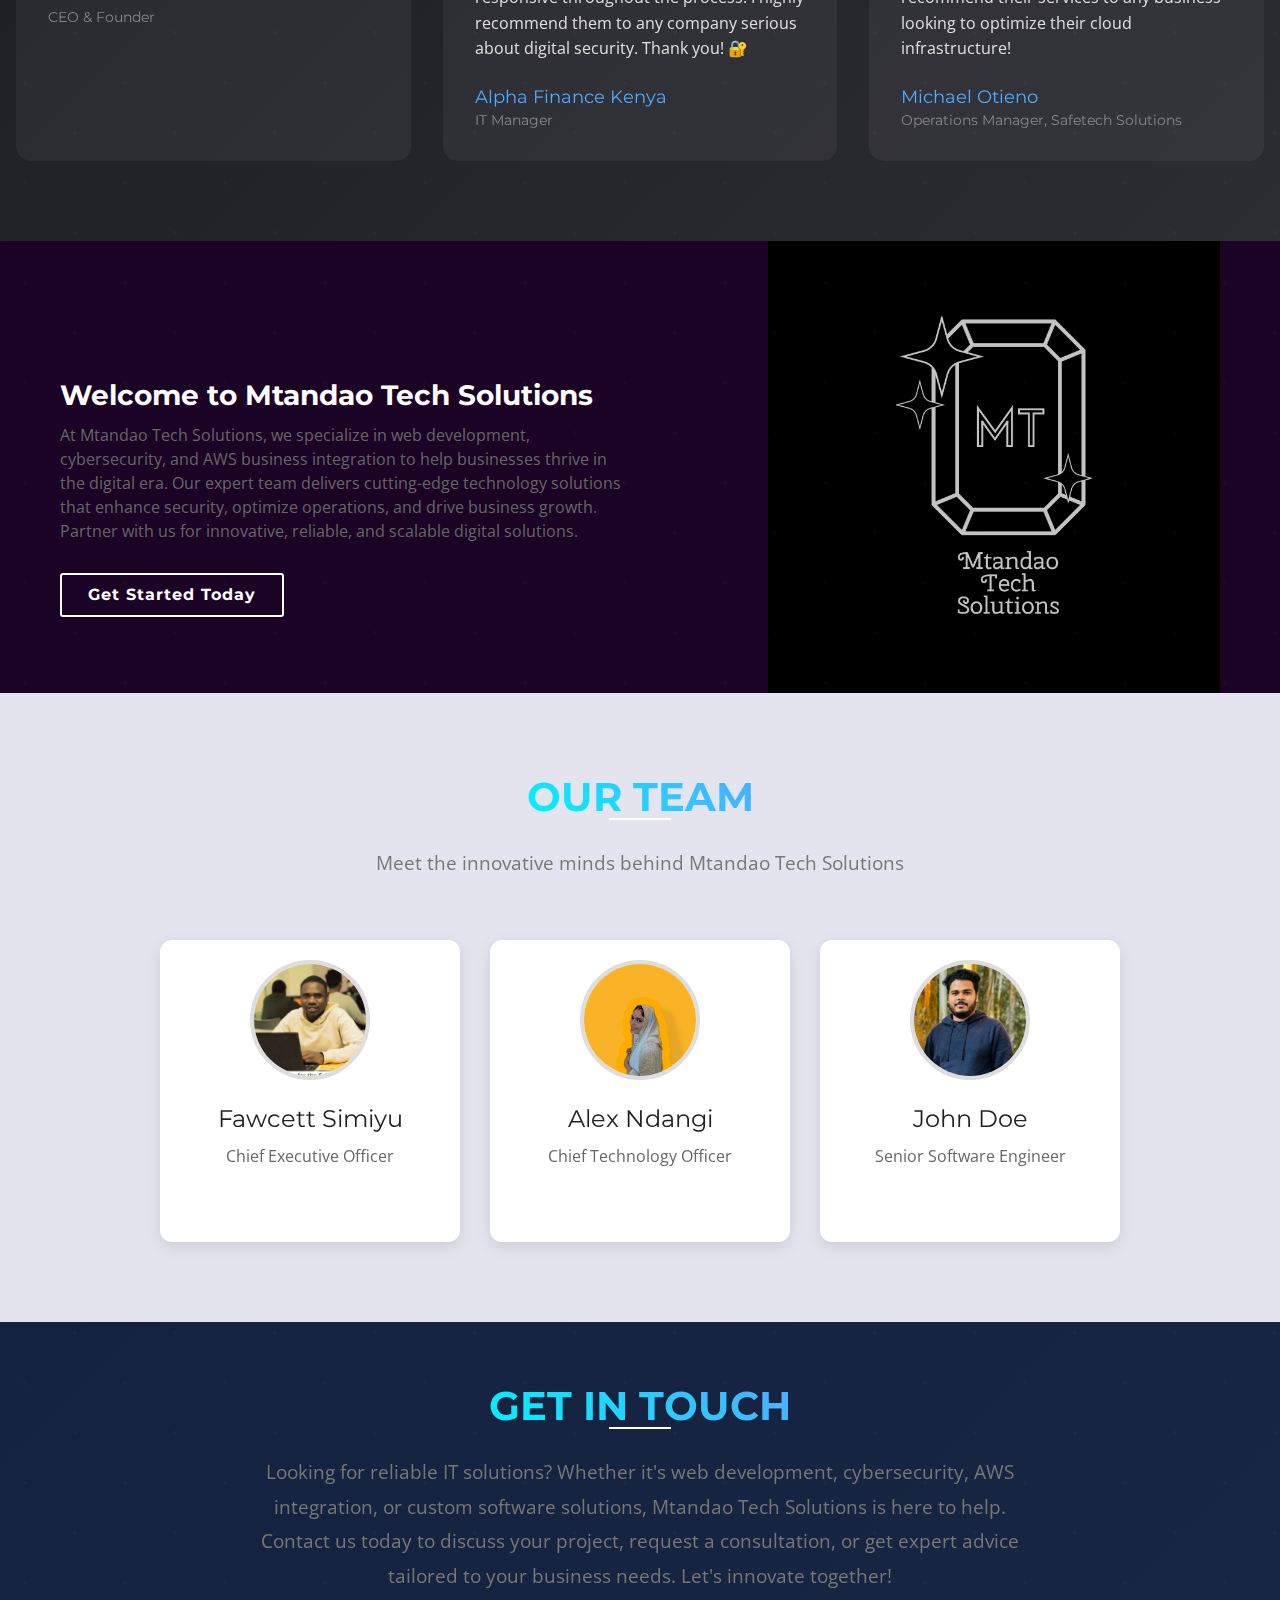
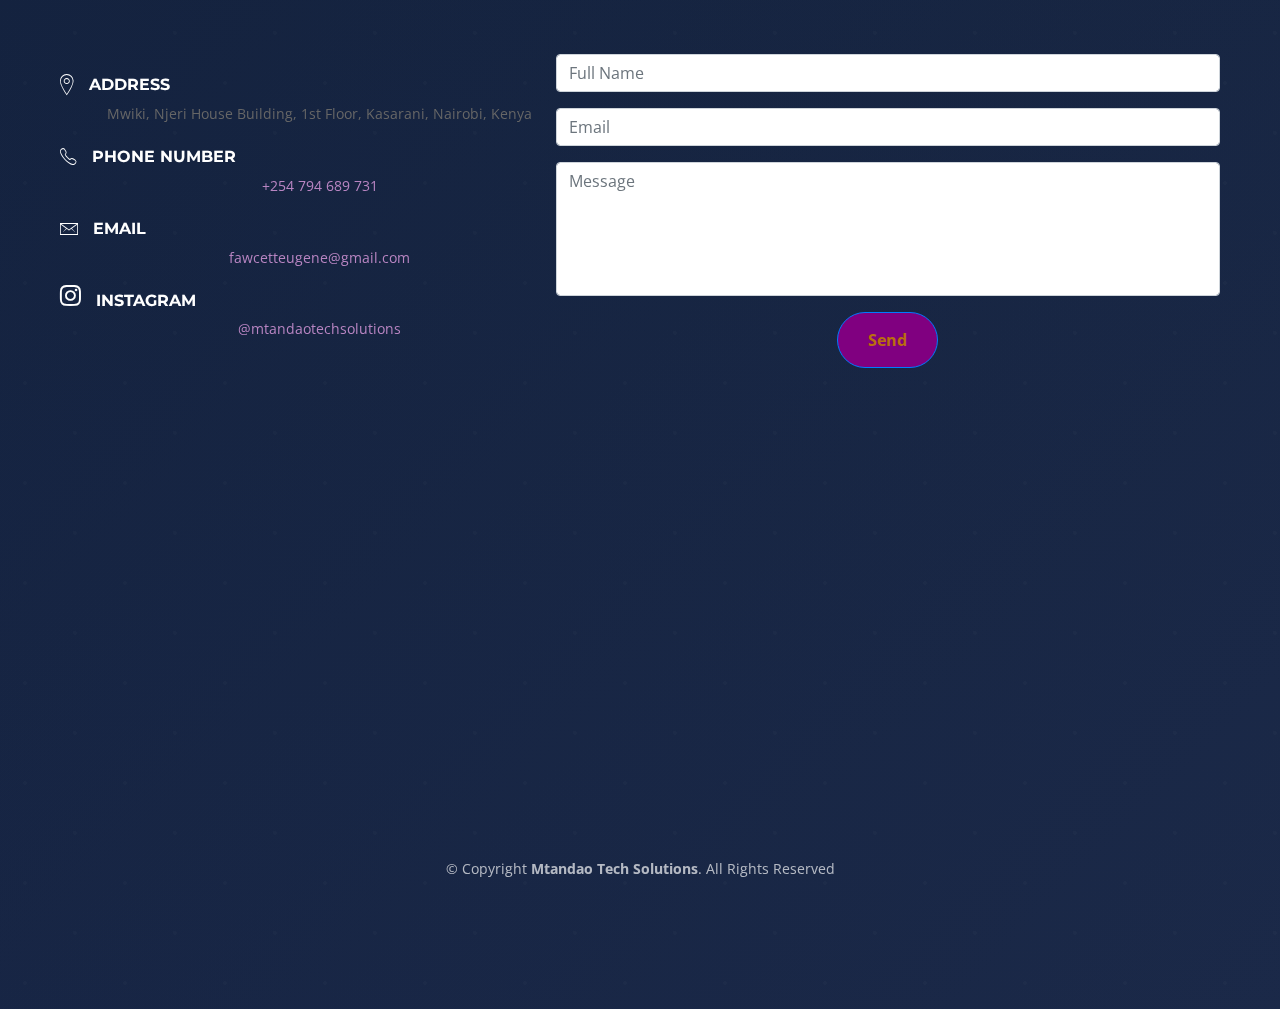
==== commit 3e936c56: "Add files via upload" ====
--- a/index.html
+++ b/index.html
@@ -23,6 +23,8 @@
 
   <meta name="author" content="Mtandao Tech Solutions">
   <link rel="canonical" href="https://mtandotechsolutions/">
+    <link rel="stylesheet" href="https://cdnjs.cloudflare.com/ajax/libs/font-awesome/6.5.1/css/all.min.css">
+
 
 
   <!-- Favicons -->
@@ -527,215 +529,141 @@
   <!--==========================
       Our Portfolio Section
     ============================-->
-  <section id="portfolio" class="wow fadeInUp">
-    <div class="container">
-      <div class="section-header">
-        <h2>Our Gallery</h2>
-        <p>Explore our diverse portfolio showcasing the creativity and expertise that drives us. From design works
-          like posters,
-          logos, and brochures to personalized services such as photo editing, gift works, and custom pencil
-          portraits, our
-          gallery reflects our passion for bringing ideas to life. Browse through and discover how we turn visions
-          into stunning
-          realities</p>
-      </div>
-    </div>
-
-    <div class="container-fluid">
-      <div class="row no-gutters">
-
-        <div class="col-lg-3 col-md-4">
-          <div class="portfolio-item wow fadeInUp">
-            <a href="img/portfolio/1.webp" class="portfolio-popup">
-              <img src="img/portfolio/1.webp" alt="Nexnova Technologies">
-              <div class="portfolio-overlay">
-                <div class="portfolio-info">
-                  <h2 class="wow fadeInUp">Portfolio Name</h2>
-                </div>
-              </div>
-            </a>
-          </div>
-        </div>
-
-        <div class="col-lg-3 col-md-4">
-          <div class="portfolio-item wow fadeInUp">
-            <a href="img/portfolio/2.webp" class="portfolio-popup">
-              <img src="img/portfolio/2.webp" alt="Nexnova Technologies.com">
-              <div class="portfolio-overlay">
-                <div class="portfolio-info">
-                  <h2 class="wow fadeInUp">Portfolio Name</h2>
-                </div>
-              </div>
-            </a>
-          </div>
-        </div>
-
-        <div class="col-lg-3 col-md-4">
-          <div class="portfolio-item wow fadeInUp">
-            <a href="img/portfolio/3.webp" class="portfolio-popup">
-              <img src="img/portfolio/3.webp" alt="Nexnova Technologies.in">
-              <div class="portfolio-overlay">
-                <div class="portfolio-info">
-                  <h2 class="wow fadeInUp">Portfolio Name</h2>
-                </div>
-              </div>
-            </a>
-          </div>
-        </div>
-
-        <div class="col-lg-3 col-md-4">
-          <div class="portfolio-item wow fadeInUp">
-            <a href="img/portfolio/4.webp" class="portfolio-popup">
-              <img src="img/portfolio/4.webp" alt="Nexnova Technologies">
-              <div class="portfolio-overlay">
-                <div class="portfolio-info">
-                  <h2 class="wow fadeInUp">Portfolio Name</h2>
-                </div>
-              </div>
-            </a>
-          </div>
-        </div>
-
-        <div class="col-lg-3 col-md-4">
-          <div class="portfolio-item wow fadeInUp">
-            <a href="img/portfolio/5.webp" class="portfolio-popup">
-              <img src="img/portfolio/5.webp" alt="Nexnova Technologies">
-              <div class="portfolio-overlay">
-                <div class="portfolio-info">
-                  <h2 class="wow fadeInUp">Portfolio Name</h2>
-                </div>
-              </div>
-            </a>
-          </div>
-        </div>
-
-        <div class="col-lg-3 col-md-4">
-          <div class="portfolio-item wow fadeInUp">
-            <a href="img/portfolio/6.webp" class="portfolio-popup">
-              <img src="img/portfolio/6.webp" alt="Nexnova Technologies">
-              <div class="portfolio-overlay">
-                <div class="portfolio-info">
-                  <h2 class="wow fadeInUp">Portfolio Name </h2>
-                </div>
-              </div>
-            </a>
-          </div>
-        </div>
-
-        <div class="col-lg-3 col-md-4">
-          <div class="portfolio-item wow fadeInUp">
-            <a href="img/portfolio/7.webp" class="portfolio-popup">
-              <img src="img/portfolio/7.webp" alt="Nexnova Technologies">
-              <div class="portfolio-overlay">
-                <div class="portfolio-info">
-                  <h2 class="wow fadeInUp">Portfolio Name </h2>
-                </div>
-              </div>
-            </a>
-          </div>
-        </div>
-
-        <div class="col-lg-3 col-md-4">
-          <div class="portfolio-item wow fadeInUp">
-            <a href="img/portfolio/8.webp" class="portfolio-popup">
-              <img src="img/portfolio/8.webp" alt="Nexnova Technologies">
-              <div class="portfolio-overlay">
-                <div class="portfolio-info">
-                  <h2 class="wow fadeInUp">Portfolio Name</h2>
-                </div>
-              </div>
-            </a>
-          </div>
-        </div>
-
-      </div>
-
-    </div>
+  <div class="container">
+  <div class="section-header">
+    <h2>Our Portfolio</h2>
+    <p>Explore our wide range of innovative solutions designed to enhance businesses and individuals in the digital world.</p>
+  </div>
+
+  <div class="services-grid">
+    <div class="service-card">
+      <h3>🌐 Web Development</h3>
+      <p>Custom websites, e-commerce solutions, and CMS integration to build your online presence.</p>
+    </div>
+
+    <div class="service-card">
+      <h3>🔒 Cybersecurity</h3>
+      <p>Vulnerability assessments, penetration testing, and forensic analysis to keep your business secure.</p>
+    </div>
+
+    <div class="service-card">
+      <h3>☁️ AWS Integration</h3>
+      <p>Cloud hosting, server management, and enterprise solutions powered by AWS.</p>
+    </div>
+
+    <div class="service-card">
+      <h3>📱 Mobile App Development</h3>
+      <p>Android & iOS applications tailored to meet your business and customer needs.</p>
+    </div>
+
+    <div class="service-card">
+      <h3>🖥️ Software Solutions</h3>
+      <p>Custom enterprise applications, automation tools, and workflow optimization.</p>
+    </div>
+
+    <div class="service-card">
+      <h3>🎨 Graphic Design</h3>
+      <p>Logos, posters, business cards, and branding materials to make your business stand out.</p>
+    </div>
+
+    <div class="service-card">
+      <h3>📷 Photo & Video Editing</h3>
+      <p>Professional editing services for social media, marketing, and special events.</p>
+    </div>
+
+    <div class="service-card">
+      <h3>🎁 Custom Creations</h3>
+      <p>Personalized gifts, digital artwork, and custom pencil portraits for unique experiences.</p>
+    </div>
+
+    <div class="service-card">
+      <h3>📊 Data Analytics & AI</h3>
+      <p>Predictive modeling, business intelligence, and machine learning solutions.</p>
+    </div>
+  </div>
+</div>
   </section><!-- #portfolio -->
 
 
   <section class="pricing-section">
     <div class="tech-overlay"></div>
-    <div class="container">
-      <div class="section-header">
-        <h2><a href="template_majlis.html">Template Editor Plans</a></h2>
-        <p>Transform your ideas into stunning visuals with our advanced template editing solutions</p>
-      </div>
-
-      <div class="pricing-grid">
-        <div class="pricing-card">
-          <div class="card-header">
-            <div class="tech-icon">⚡</div>
-            <h3>Starter</h3>
-            <div class="price">
-              <span class="currency">₹</span>
-              <span class="amount">499</span>
-              <span class="period">/month</span>
-            </div>
-          </div>
-          <div class="card-content">
-            <ul class="features">
-              <li><i class="fa fa-check"></i> Single Template Access</li>
-              <li><i class="fa fa-check"></i> HD Export Quality</li>
-              <li><i class="fa fa-check"></i> Basic Support</li>
-              <li><i class="fa fa-check"></i> 24/7 Email Support</li>
-            </ul>
-            <a href="https://api.whatsapp.com/send/?phone=7306121517&text=Hi, I'm interested in the Starter Template Plan"
-              class="tech-button">
-              Get Started
-            </a>
-          </div>
-        </div>
-
-        <div class="pricing-card featured">
-          <div class="card-header">
-            <div class="tech-icon">🚀</div>
-            <h3>Pro</h3>
-            <div class="price">
-              <span class="currency">₹</span>
-              <span class="amount">999</span>
-              <span class="period">/month</span>
-            </div>
-          </div>
-          <div class="card-content">
-            <ul class="features">
-              <li><i class="fa fa-check"></i> 3 Premium Templates</li>
-              <li><i class="fa fa-check"></i> Custom Design Options</li>
-              <li><i class="fa fa-check"></i> Priority Support</li>
-              <li><i class="fa fa-check"></i> Advanced Export Settings</li>
-            </ul>
-            <a href="https://api.whatsapp.com/send/?phone=7306121517&text=Hi, I'm interested in the Pro Template Plan"
-              class="tech-button">
-              Upgrade Now
-            </a>
-          </div>
-        </div>
-
-        <div class="pricing-card">
-          <div class="card-header">
-            <div class="tech-icon">💎</div>
-            <h3>Enterprise</h3>
-            <div class="price">
-              <span class="currency">₹</span>
-              <span class="amount">1999</span>
-              <span class="period">/month</span>
-            </div>
-          </div>
-          <div class="card-content">
-            <ul class="features">
-              <li><i class="fa fa-check"></i> Unlimited Templates</li>
-              <li><i class="fa fa-check"></i> Brand Kit Integration</li>
-              <li><i class="fa fa-check"></i> Dedicated Support</li>
-              <li><i class="fa fa-check"></i> Custom API Access</li>
-            </ul>
-            <a href="https://api.whatsapp.com/send/?phone=7306121517&text=Hi, I'm interested in the Enterprise Template Plan"
-              class="tech-button">
-              Contact Sales
-            </a>
-          </div>
-        </div>
-      </div>
-    </div>
+<div class="container">
+  <div class="section-header">
+    <h2><a href="web_development.html">Web Development Packages</a></h2>
+    <p>Get a professional website tailored to your business needs at an affordable price.</p>
+  </div>
+
+  <div class="pricing-grid">
+    <div class="pricing-card">
+      <div class="card-header">
+        <div class="tech-icon">🌍</div>
+        <h3>Basic</h3>
+        <div class="price">
+          <span class="currency">Ksh</span>
+          <span class="amount">10,000</span>
+        </div>
+      </div>
+      <div class="card-content">
+        <ul class="features">
+          <li><i class="fa fa-check"></i> 3-Page Website</li>
+          <li><i class="fa fa-check"></i> Responsive Design</li>
+          <li><i class="fa fa-check"></i> Basic SEO Optimization</li>
+          <li><i class="fa fa-check"></i> 1-Month Free Support</li>
+        </ul>
+        <a href="https://api.whatsapp.com/send/?phone=+254794689731&text=Hi, I'm interested in the Basic Web Package"
+          class="tech-button">
+          Contact Sales
+        </a>
+      </div>
+    </div>
+
+    <div class="pricing-card featured">
+      <div class="card-header">
+        <div class="tech-icon">🚀</div>
+        <h3>Standard</h3>
+        <div class="price">
+          <span class="currency">Ksh</span>
+          <span class="amount">25,000</span>
+        </div>
+      </div>
+      <div class="card-content">
+        <ul class="features">
+          <li><i class="fa fa-check"></i> 5-Page Website</li>
+          <li><i class="fa fa-check"></i> Custom Design & Branding</li>
+          <li><i class="fa fa-check"></i> Advanced SEO Optimization</li>
+          <li><i class="fa fa-check"></i> 3-Months Free Support</li>
+        </ul>
+        <a href="https://api.whatsapp.com/send/?phone=+254794689731&text=Hi, I'm interested in the Standard Web Package"
+          class="tech-button">
+          Contact Sales
+        </a>
+      </div>
+    </div>
+
+    <div class="pricing-card">
+      <div class="card-header">
+        <div class="tech-icon">💎</div>
+        <h3>Premium</h3>
+        <div class="price">
+          <span class="currency">Ksh</span>
+          <span class="amount">50,000</span>
+        </div>
+      </div>
+      <div class="card-content">
+        <ul class="features">
+          <li><i class="fa fa-check"></i> Unlimited Pages</li>
+          <li><i class="fa fa-check"></i> E-Commerce Integration</li>
+          <li><i class="fa fa-check"></i> Full SEO & Speed Optimization</li>
+          <li><i class="fa fa-check"></i> 6-Months Free Support</li>
+        </ul>
+        <a href="https://api.whatsapp.com/send/?phone=+254794689731&text=Hi, I'm interested in the Premium Web Package"
+          class="tech-button">
+          Contact Sales
+        </a>
+      </div>
+    </div>
+  </div>
+</div>
 
 
 
@@ -747,75 +675,65 @@
       Testimonials Section
     ============================-->
     <section class="testimonials-section">
-      <div class="testimonials-container">
-        <div class="testimonials-header">
-          <h2>What Our Clients Say</h2>
-          <p>Discover how we're helping businesses transform their digital presence and achieve remarkable results
-            through
-            innovative technology solutions.<br><a href="https://g.page/r/CZ5fRdFuiW5HEAE/review">Click here to read
-              more
-              reviews</a></p>
-
-        </div>
+      <div class="testimonials-header">
+  <h2>What Our Clients Say</h2>
+  <p>See how Mtandao Tech Solutions is empowering businesses with cutting-edge technology, from web development 
+     to cybersecurity and cloud integration. Our clients trust us to deliver exceptional digital solutions.<br>
+     <a href="https://g.page/r/CZ5fRdFuiW5HEAE/review">Click here to read more reviews</a></p>
+</div>
+
 
         <div class="testimonials-grid">
           <div class="testimonial-card">
-            <div class="testimonial-content">
-              <div class="quote-icon">❝</div>
-              <p class="testimonial-text">The app's design, functionality, and user experience far exceed our
-                expectations.
-                It's been a pleasure working with such a talented and innovative team. Thank you, Nexnova Technologies,
-                for
-                delivering such a top-notch product!</p>
-              <div class="testimonial-author">
-                <div class="author-info">
-                  <h3>Khaleef Groom Studio</h3>
-                  <h4>CEO & Founder</h4>
-                </div>
-              </div>
-            </div>
-          </div>
+  <div class="testimonial-content">
+    <div class="quote-icon">❝</div>
+    <p class="testimonial-text">Mtandao Tech Solutions transformed our online presence with a sleek, responsive website. 
+      The team's professionalism and attention to detail made the entire process seamless. Highly recommended for any business 
+      looking to go digital!</p>
+    <div class="testimonial-author">
+      <div class="author-info">
+        <h3>Jirani Bakers</h3>
+        <h4>CEO & Founder</h4>
+      </div>
+    </div>
+  </div>
+</div>
+
 
           <div class="testimonial-card">
-            <div class="testimonial-content">
-              <div class="quote-icon">❝</div>
-              <p class="testimonial-text">I recently got my new website designed by Nexnova Technologies, and Im happier
-                with the result! The team was highly
-                professional, creative, and attentive to my requirements. They brought my vision to life with a sleek,
-                modern design
-                that's both user-friendly and visually stunning. Their communication throughout the process was
-                excellent,
-                and they
-                delivered everything on time. I highly recommend Nexnova Technologies to anyone looking for top-notch
-                website design
-                services! THANKYOU❤️</p>
-              <div class="testimonial-author">
-                <div class="author-info">
-                  <h3>Sathpriyan</h3>
-                  <h4>Infinity Tattoo Studio</h4>
-                </div>
-              </div>
-            </div>
-          </div>
+  <div class="testimonial-content">
+    <div class="quote-icon">❝</div>
+    <p class="testimonial-text">Mtandao Tech Solutions provided exceptional cybersecurity services for our business. 
+      Their in-depth vulnerability assessment and security solutions have significantly improved our system's resilience 
+      against cyber threats. The team was knowledgeable, thorough, and highly responsive throughout the process. 
+      I highly recommend them to any company serious about digital security. Thank you! 🔐</p>
+    <div class="testimonial-author">
+      <div class="author-info">
+        <h3>Alpha Finance Kenya</h3>
+        <h4>IT Manager</h4>
+      </div>
+    </div>
+  </div>
+</div>
 
 
 
           <div class="testimonial-card">
-            <div class="testimonial-content">
-              <div class="quote-icon">❝</div>
-              <p class="testimonial-text">Thanks Mtandao Tech team for giving us a wonderful website. I appreciate the whole
-                team
-                Mtandao Tech. The technical expertise and attention to detail were outstanding. I definitely recommend to my
-                friends.</p>
-              <div class="testimonial-author">
-                <div class="author-info">
-                  <h3>Jakson Mathew</h3>
-                  <h4>Swedish Pharma</h4>
-                </div>
-              </div>
-            </div>
-          </div>
-        </div>
+  <div class="testimonial-content">
+    <div class="quote-icon">❝</div>
+    <p class="testimonial-text">A huge thank you to Mtandao Tech Solutions for their AWS Business Integration Services. 
+      Their expertise in cloud solutions streamlined our operations, improving efficiency and scalability. 
+      The team’s professionalism and dedication were exceptional. I highly recommend their services to any business 
+      looking to optimize their cloud infrastructure!</p>
+    <div class="testimonial-author">
+      <div class="author-info">
+        <h3>Michael Otieno</h3>
+        <h4>Operations Manager, Safetech Solutions</h4>
+      </div>
+    </div>
+  </div>
+</div>
+
 
 
       </div>
@@ -825,187 +743,145 @@
   Call To Action Section
 ============================-->
     <section id="call-to-action" class="wow fadeInUp">
-      <div class="container">
-        <div class="row">
-          <div class="col-lg-6 text-center text-lg-left">
-            <h3 class="cta-title">Welcome to Nexnova Technologies</h3>
-            <p class="cta-text">At Nexnova Technologies, we're driven by innovation and passion. We aim to push the
-              boundaries of technology, empowering developers and creating a space where creativity thrives. With
-              state-of-the-art facilities and a collaborative atmosphere, our mission is to inspire creativity, drive
-              innovation, and make a meaningful impact in the digital world.</p>
-            <a class="cta-btn align-middle" href="#contact">Contact Us</a>
-          </div>
-          <div class="col-lg-6 cta-btn-container text-center">
-            <img src="img/about.svg" alt="We aim to push the
-            boundaries of technology, empowering developers and creating a space where creativity thrives.">
-          </div>
-        </div>
-
-      </div>
-    </section><!-- #call-to-action -->
+  <div class="container">
+    <div class="row align-items-center">
+      <div class="col-lg-6 text-center text-lg-left">
+        <h3 class="cta-title">Welcome to Mtandao Tech Solutions</h3>
+        <p class="cta-text">At Mtandao Tech Solutions, we specialize in web development, cybersecurity, and AWS business integration 
+          to help businesses thrive in the digital era. Our expert team delivers cutting-edge technology solutions that enhance 
+          security, optimize operations, and drive business growth. Partner with us for innovative, reliable, and scalable digital solutions.</p>
+        <a class="cta-btn align-middle" href="#contact">Get Started Today</a>
+      </div>
+      <div class="col-lg-6 cta-btn-container text-center">
+        <img src="img/about.png" alt="Transforming businesses with technology-driven solutions." class="img-fluid" style="max-width: 80%; height: auto;">
+      </div>
+    </div>
+  </div>
+</section><!-- #call-to-action -->
+
+
 
     <!--==========================
   Our Team Section
 ============================-->
-    <section class="team-section">
-      <div class="tech-pattern"></div>
-      <div class="container">
-        <div class="section-header">
-          <h2>Our Team</h2>
-          <p>Meet the innovative minds behind Mtandao Tech Solutions</p>
-        </div>
-
-        <div class="team-grid">
-          <div class="team-card">
-            <div class="profile-img">
-              <img src="img/adul.webp" alt="Fawcett Simiyu, the Founder of Mtandao Tech Solutions, Fawcett S">
-            </div>
-            <h3>Fawcett Simiyu</h3>
-            <p>Chief Executive Officer</p>
-            <div class="social-links">
-              <a href="https://x.com/adoooozz123" aria-label="Twitter">
-                <svg width="18" height="18" viewBox="0 0 24 24" fill="currentColor">
-                  <path
-                    d="M18.244 2.25h3.308l-7.227 8.26 8.502 11.24H16.17l-5.214-6.817L4.99 21.75H1.68l7.73-8.835L1.254 2.25H8.08l4.713 6.231zm-1.161 17.52h1.833L7.084 4.126H5.117z" />
-                </svg>
-              </a>
-              <a href="https://www.facebook.com/adul.usman.9" aria-label="Facebook">
-                <svg width="18" height="18" viewBox="0 0 24 24" fill="currentColor">
-                  <path
-                    d="M9.101 23.691v-7.98H6.627v-3.667h2.474v-1.58c0-4.085 1.848-5.978 5.858-5.978.401 0 .955.042 1.468.103a8.68 8.68 0 0 1 1.141.195v3.325a8.623 8.623 0 0 0-.653-.036 26.805 26.805 0 0 0-.733-.009c-.707 0-1.259.096-1.675.309a1.686 1.686 0 0 0-.679.622c-.258.42-.374.995-.374 1.752v1.297h3.919l-.386 2.103-.287 1.564h-3.246v8.245C19.396 23.238 24 18.179 24 12.044c0-6.627-5.373-12-12-12s-12 5.373-12 12c0 5.628 3.874 10.35 9.101 11.647Z" />
-                </svg>
-              </a>
-              <a href="https://www.linkedin.com/in/adul-m-9394081b2/" aria-label="LinkedIn">
-                <svg width="18" height="18" viewBox="0 0 24 24" fill="currentColor">
-                  <path
-                    d="M20.447 20.452h-3.554v-5.569c0-1.328-.027-3.037-1.852-3.037-1.853 0-2.136 1.445-2.136 2.939v5.667H9.351V9h3.414v1.561h.046c.477-.9 1.637-1.85 3.37-1.85 3.601 0 4.267 2.37 4.267 5.455v6.286zM5.337 7.433a2.062 2.062 0 0 1-2.063-2.065 2.064 2.064 0 1 1 2.063 2.065zm1.782 13.019H3.555V9h3.564v11.452zM22.225 0H1.771C.792 0 0 .774 0 1.729v20.542C0 23.227.792 24 1.771 24h20.451C23.2 24 24 23.227 24 22.271V1.729C24 .774 23.2 0 22.222 0h.003z" />
-                </svg>
-              </a>
-            </div>
-          </div>
-
-          <div class="team-card">
-            <div class="profile-img">
-              <img src="img/shaima.webp" alt="Co-founder of Mtandao Tech Solutions">
-            </div>
-            <h3>Alex Ndangi</h3>
-            <p>Chief Technology Officer</p>
-            <div class="social-links">
-              <a href="https://www.facebook.com/shaimazb.2024" aria-label="Facebook">
-                <svg width="18" height="18" viewBox="0 0 24 24" fill="currentColor">
-                  <path
-                    d="M9.101 23.691v-7.98H6.627v-3.667h2.474v-1.58c0-4.085 1.848-5.978 5.858-5.978.401 0 .955.042 1.468.103a8.68 8.68 0 0 1 1.141.195v3.325a8.623 8.623 0 0 0-.653-.036 26.805 26.805 0 0 0-.733-.009c-.707 0-1.259.096-1.675.309a1.686 1.686 0 0 0-.679.622c-.258.42-.374.995-.374 1.752v1.297h3.919l-.386 2.103-.287 1.564h-3.246v8.245C19.396 23.238 24 18.179 24 12.044c0-6.627-5.373-12-12-12s-12 5.373-12 12c0 5.628 3.874 10.35 9.101 11.647Z" />
-                </svg>
-              </a>
-              <a href="https://www.linkedin.com/in/shaima-raiheen-387a2022b/" aria-label="LinkedIn">
-                <svg width="18" height="18" viewBox="0 0 24 24" fill="currentColor">
-                  <path
-                    d="M20.447 20.452h-3.554v-5.569c0-1.328-.027-3.037-1.852-3.037-1.853 0-2.136 1.445-2.136 2.939v5.667H9.351V9h3.414v1.561h.046c.477-.9 1.637-1.85 3.37-1.85 3.601 0 4.267 2.37 4.267 5.455v6.286zM5.337 7.433a2.062 2.062 0 0 1-2.063-2.065 2.064 2.064 0 1 1 2.063 2.065zm1.782 13.019H3.555V9h3.564v11.452zM22.225 0H1.771C.792 0 0 .774 0 1.729v20.542C0 23.227.792 24 1.771 24h20.451C23.2 24 24 23.227 24 22.271V1.729C24 .774 23.2 0 22.222 0h.003z" />
-                </svg>
-              </a>
-            </div>
-          </div>
-
-          <div class="team-card">
-            <div class="profile-img">
-              <img src="img/basith.webp" alt="Expert Web Developer at Mtandao Tech Solutions">
-            </div>
-            <h3>John Doe</h3>
-            <p>Senior Software Engineer</p>
-            <div class="social-links">
-              <a href="https://www.linkedin.com/in/ahammed-basith-27a756229/" aria-label="LinkedIn">
-                <svg width="18" height="18" viewBox="0 0 24 24" fill="currentColor">
-                  <path
-                    d="M20.447 20.452h-3.554v-5.569c0-1.328-.027-3.037-1.852-3.037-1.853 0-2.136 1.445-2.136 2.939v5.667H9.351V9h3.414v1.561h.046c.477-.9 1.637-1.85 3.37-1.85 3.601 0 4.267 2.37 4.267 5.455v6.286zM5.337 7.433a2.062 2.062 0 0 1-2.063-2.065 2.064 2.064 0 1 1 2.063 2.065zm1.782 13.019H3.555V9h3.564v11.452zM22.225 0H1.771C.792 0 0 .774 0 1.729v20.542C0 23.227.792 24 1.771 24h20.451C23.2 24 24 23.227 24 22.271V1.729C24 .774 23.2 0 22.222 0h.003z" />
-                </svg>
-              </a>
-            </div>
-          </div>
-        </div>
-      </div>
-    </section>
+  <section class="team-section">
+  <div class="tech-pattern"></div>
+  <div class="container">
+    <div class="section-header">
+      <h2>Our Team</h2>
+      <p>Meet the innovative minds behind Mtandao Tech Solutions</p>
+    </div>
+
+    <div class="team-grid">
+      <!-- Fawcett Simiyu -->
+      <div class="team-card">
+        <div class="profile-img">
+          <img src="img/founder.jpg" alt="Fawcett Simiyu, CEO of Mtandao Tech Solutions">
+        </div>
+        <h3>Fawcett Simiyu</h3>
+        <p>Chief Executive Officer</p>
+        <div class="social-links">
+          <a href="https://x.com/SimiyuFawcett" aria-label="Twitter" class="fa-brands fa-x-twitter"></a>
+          <a href="https://www.facebook.com/fawcettsimiyu/" aria-label="Facebook" class="fa-brands fa-facebook"></a>
+          <a href="https://www.linkedin.com/in/fawcetteugene/" aria-label="LinkedIn" class="fa-brands fa-linkedin"></a>
+        </div>
+      </div>
+
+      <!-- Alex Ndangi -->
+      <div class="team-card">
+        <div class="profile-img">
+          <img src="img/shaima.webp" alt="Alex Ndangi, CTO of Mtandao Tech Solutions">
+        </div>
+        <h3>Alex Ndangi</h3>
+        <p>Chief Technology Officer</p>
+        <div class="social-links">
+          <a href="https://www.facebook.com/shaimazb.2024" aria-label="Facebook" class="fa-brands fa-facebook"></a>
+          <a href="https://www.linkedin.com/in/shaima-raiheen-387a2022b/" aria-label="LinkedIn" class="fa-brands fa-linkedin"></a>
+        </div>
+      </div>
+
+      <!-- John Doe -->
+      <div class="team-card">
+        <div class="profile-img">
+          <img src="img/basith.webp" alt="John Doe, Senior Software Engineer at Mtandao Tech Solutions">
+        </div>
+        <h3>John Doe</h3>
+        <p>Senior Software Engineer</p>
+        <div class="social-links">
+          <a href="https://www.linkedin.com/in/ahammed-basith-27a756229/" aria-label="LinkedIn" class="fa-brands fa-linkedin"></a>
+        </div>
+      </div>
+    </div>
+  </div>
+</section>
+
+
     <!--==========================
       Contact Section
     ============================-->
     <section id="contact" class="wow fadeInUp">
       <div class="container">
         <div class="section-header">
-          <h2>Contact Us</h2>
-          <p>Lorem ipsum dolor sit amet, consectetur adipisicing elit. Dolores quae porro consequatur aliquam, incidunt
-            fugiat culpa esse aute nulla. malis nulla duis fugiat culpa esse aute nulla ipsum velit export irure minim
-            illum fore</p>
-        </div>
-
-        <div class="row contact-info">
-          <div class="col-lg-5">
-            <div class="contact-address">
-              <i class="ion-ios-location-outline"></i>
-              <h3>Address</h3>
-              <address>Mwiki , Njeri House Buildimg , 1st Floor, Kasarani, Nairobi, Kenya</address>
-            </div>
-            <div class="contact-phone">
-              <i class="ion-ios-telephone-outline"></i>
-              <h3>Phone Number</h3>
-              <p><a href="tel:+254794689731">+254794689731</a></p>
-            </div>
-            <div class="contact-email">
-              <i class="ion-ios-email-outline"></i>
-              <h3>Email</h3>
-              <p><a href="mailto:fawcetteugene@gmail.com">fawcetteugene@gmail.com</a></p>
-            </div>
-            <div class="contact-email">
-              <i class="fa fa-facebook"></i>
-              <h3>Instagram</h3>
-              <p><a href="https://www.facebook.com/mtandaotechsolutions/">@mtandaotechsolutionsa></p>
-            </div>
-          </div>
-          <div class="col-lg-7">
-            <div class="container">
-              <div class="form">
-
-                <!-- Form itself -->
-                <form name="sentMessage" class="well" id="contactForm" novalidate>
-                  <div class="control-group">
-                    <div class="form-group">
-                      <input type="text" class="form-control" placeholder="Full Name" id="name" required
-                        data-validation-required-message="Please enter your name" />
-                      <p class="help-block"></p>
-
-                    </div>
-                  </div>
-                  <div class="form-group">
-                    <div class="controls">
-                      <input type="email" class="form-control" placeholder="Email" id="email" required
-                        data-validation-required-message="Please enter your email" />
-                    </div>
-                  </div>
-
-                  <div class="form-group">
-                    <div class="controls">
-                      <textarea rows="10" cols="100" class="form-control" placeholder="Message" id="message" required
-                        data-validation-required-message="Please enter your message" minlength="5"
-                        data-validation-minlength-message="Min 5 characters" maxlength="999"
-                        style="resize:none"></textarea>
-                    </div>
-                  </div>
-                  <div id="success"> </div> <!-- For success/fail messages -->
-                  <button type="submit" class="btn btn-primary pull-right">Send</button><br />
-                </form>
-              </div>
-
-            </div>
-          </div>
-
-
-        </div>
-      </div>
-
-      <div class="container mb-4 map">
-        <iframe
-          src="https://www.google.com/maps/embed?pb=!1m18!1m12!1m3!1d3916.668777961457!2d76.1850367!3d10.988354199999998!2m3!1f0!2f0!3f0!3m2!1i1024!2i768!4f13.1!3m3!1m2!1s0x3ba7cd227918fa55%3A0x476e896ed1455f9e!2sNexnova%20Technologies!5e0!3m2!1sen!2sin!4v1736012233331!5m2!1sen!2sin"
-          width="100%" height="350" style="border:0;" allowfullscreen="" loading="lazy"
-          referrerpolicy="no-referrer-when-downgrade"></iframe>
-      </div>
+  <h2>Get in Touch</h2>
+  <p>Looking for reliable IT solutions? Whether it's web development, cybersecurity, AWS integration, or custom software solutions, Mtandao Tech Solutions is here to help. Contact us today to discuss your project, request a consultation, or get expert advice tailored to your business needs. Let's innovate together!</p>
+</div>
+
+
+        <div class="row contact-info align-items-center">
+  <!-- Contact Information -->
+  <div class="col-lg-5">
+    <div class="contact-card">
+      <i class="ion-ios-location-outline"></i>
+      <h3>Address</h3>
+      <p>Mwiki, Njeri House Building, 1st Floor, Kasarani, Nairobi, Kenya</p>
+    </div>
+    <div class="contact-card">
+      <i class="ion-ios-telephone-outline"></i>
+      <h3>Phone Number</h3>
+      <p><a href="tel:+254794689731">+254 794 689 731</a></p>
+    </div>
+    <div class="contact-card">
+      <i class="ion-ios-email-outline"></i>
+      <h3>Email</h3>
+      <p><a href="mailto:fawcetteugene@gmail.com">fawcetteugene@gmail.com</a></p>
+    </div>
+    <div class="contact-card">
+      <i class="fa fa-instagram"></i>
+      <h3>Instagram</h3>
+      <p><a href="https://www.instagram.com/mtandaotechsolutions/">@mtandaotechsolutions</a></p>
+    </div>
+  </div>
+
+  <!-- Contact Form -->
+  <div class="col-lg-7">
+    <div class="contact-form-container">
+      <form name="sentMessage" class="contact-form" id="contactForm" novalidate>
+        <div class="form-group">
+          <input type="text" class="form-control" placeholder="Full Name" id="name" required
+            data-validation-required-message="Please enter your name" />
+        </div>
+        <div class="form-group">
+          <input type="email" class="form-control" placeholder="Email" id="email" required
+            data-validation-required-message="Please enter your email" />
+        </div>
+        <div class="form-group">
+          <textarea rows="5" class="form-control" placeholder="Message" id="message" required
+            data-validation-required-message="Please enter your message" minlength="5"
+            data-validation-minlength-message="Min 5 characters" maxlength="999"
+            style="resize:none"></textarea>
+        </div>
+        <button type="submit" class="btn btn-primary">Send</button>
+      </form>
+    </div>
+  </div>
+</div>
+
+<!-- Google Map -->
+<div class="container mb-4 map">
+  <iframe src="https://www.google.com/maps/embed/v1/place?q=Njeri+House+&key=AIzaSyBFw0Qbyq9zTFTd-tUY6dZWTgaQzuU17R8"
+    width="100%" height="350" style="border:0;" allowfullscreen="" loading="lazy"
+    referrerpolicy="no-referrer-when-downgrade"></iframe>
+</div>
 
 
 
--- a/css/style.css
+++ b/css/style.css
@@ -1908,11 +1908,6 @@
   color: #fff;
 }
 
-.team-section {
-  background: linear-gradient(135deg, #1a1a2e 0%, #16213e 100%);
-  padding: 80px 0;
-  color: #fff;
-}
 
 .container {
   max-width: 1200px;
@@ -1942,95 +1937,71 @@
   margin-top: 15px;
 }
 
+.team-section {
+  background: #f4f4f9;
+  padding: 80px 0;
+  text-align: center;
+}
+
+.section-header h2 {
+  font-size: 2.5rem;
+  color: #333;
+  margin-bottom: 10px;
+}
+
+.section-header p {
+  font-size: 1.2rem;
+  color: #777;
+  margin-bottom: 40px;
+}
+
 .team-grid {
-  display: grid;
-  grid-template-columns: repeat(auto-fit, minmax(280px, 1fr));
+  display: flex;
+  flex-wrap: wrap;
+  justify-content: center;
   gap: 30px;
 }
 
 .team-card {
-  background: rgba(255, 255, 255, 0.05);
-  border-radius: 20px;
-  padding: 30px;
-  text-align: center;
-  backdrop-filter: blur(10px);
-  border: 1px solid rgba(255, 255, 255, 0.1);
-  transition: all 0.3s ease;
-  position: relative;
-  overflow: hidden;
-}
-
-.team-card::before {
-  content: '';
-  position: absolute;
-  top: 0;
-  left: 0;
-  width: 100%;
-  height: 100%;
-  background: linear-gradient(45deg, #00f2fe22, #4facfe22);
-  opacity: 0;
-  transition: all 0.3s ease;
+  background: #fff;
+  padding: 20px;
+  border-radius: 12px;
+  box-shadow: 0 5px 15px rgba(0, 0, 0, 0.1);
+  width: 300px;
+  text-align: center;
+  transition: transform 0.3s ease-in-out;
 }
 
 .team-card:hover {
-  transform: translateY(-10px);
-}
-
-.team-card:hover::before {
-  opacity: 1;
-}
-
-.profile-img {
-  width: 150px;
-  height: 150px;
+  transform: translateY(-5px);
+}
+
+.profile-img img {
+  width: 120px;
+  height: 120px;
   border-radius: 50%;
-  margin: 0 auto 20px;
-  position: relative;
-  overflow: hidden;
-  border: 3px solid #4facfe;
-}
-
-.profile-img img {
-  width: 100%;
-  height: 100%;
   object-fit: cover;
-}
-
-.team-card h3 {
+  margin-bottom: 15px;
+  border: 4px solid #ddd;
+}
+
+h3 {
   font-size: 1.5rem;
-  margin: 0;
-  background: linear-gradient(45deg, #00f2fe, #4facfe);
-  -webkit-background-clip: text;
-  -webkit-text-fill-color: transparent;
-}
-
-.team-card p {
-  color: #8b8b9a;
-  margin: 10px 0 20px;
-}
-
-.social-links {
-  display: flex;
-  justify-content: center;
-  gap: 15px;
-}
-
-.social-links a {
-  width: 35px;
-  height: 35px;
-  border-radius: 50%;
-  background: rgba(255, 255, 255, 0.1);
-  display: flex;
-  align-items: center;
-  justify-content: center;
-  color: #fff;
-  text-decoration: none;
-  transition: all 0.3s ease;
-}
-
-.social-links a:hover {
-  background: #4facfe;
-  transform: translateY(-3px);
+  margin: 10px 0;
+  color: #222;
+}
+
+p {
+  font-size: 1rem;
+  color: #666;
+}
+
+/* Responsive */
+@media (max-width: 768px) {
+  .team-grid {
+    flex-direction: column;
+    align-items: center;
+  }
 }
 
 .tech-pattern {
@@ -2220,4 +2191,34 @@
   width: auto;
   height: 70px;
   margin: 0 auto;
-}+}
+
+<style>
+  .services-grid {
+    display: grid;
+    grid-template-columns: repeat(auto-fit, minmax(300px, 1fr));
+    gap: 20px;
+    margin-top: 20px;
+  }
+
+  .service-card {
+    background: #f8f9fa;
+    padding: 20px;
+    border-radius: 10px;
+    text-align: center;
+    box-shadow: 0px 4px 10px rgba(0, 0, 0, 0.1);
+    transition: transform 0.3s ease-in-out;
+  }
+
+  .service-card:hover {
+    transform: translateY(-5px);
+  }
+
+  .service-card h3 {
+    margin-bottom: 10px;
+    color: #007bff;
+  }
+</style>
+
+
+
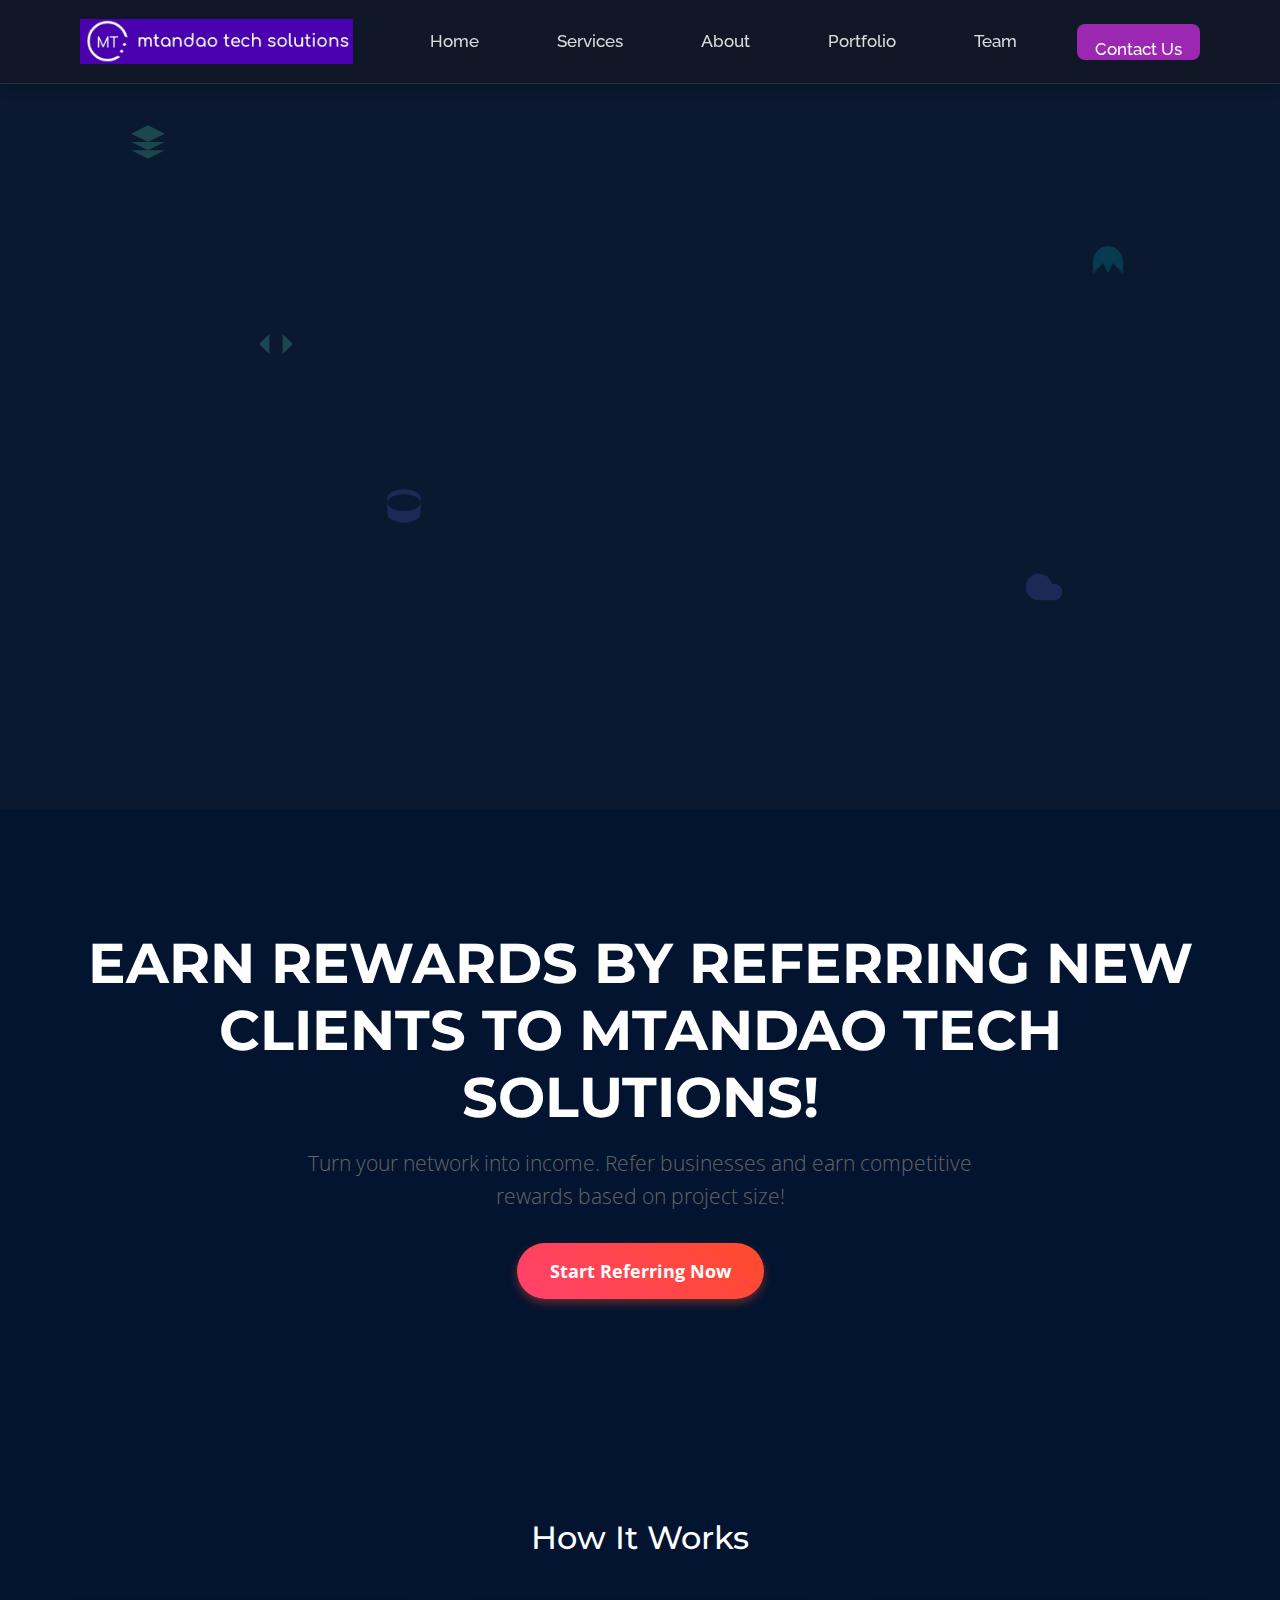
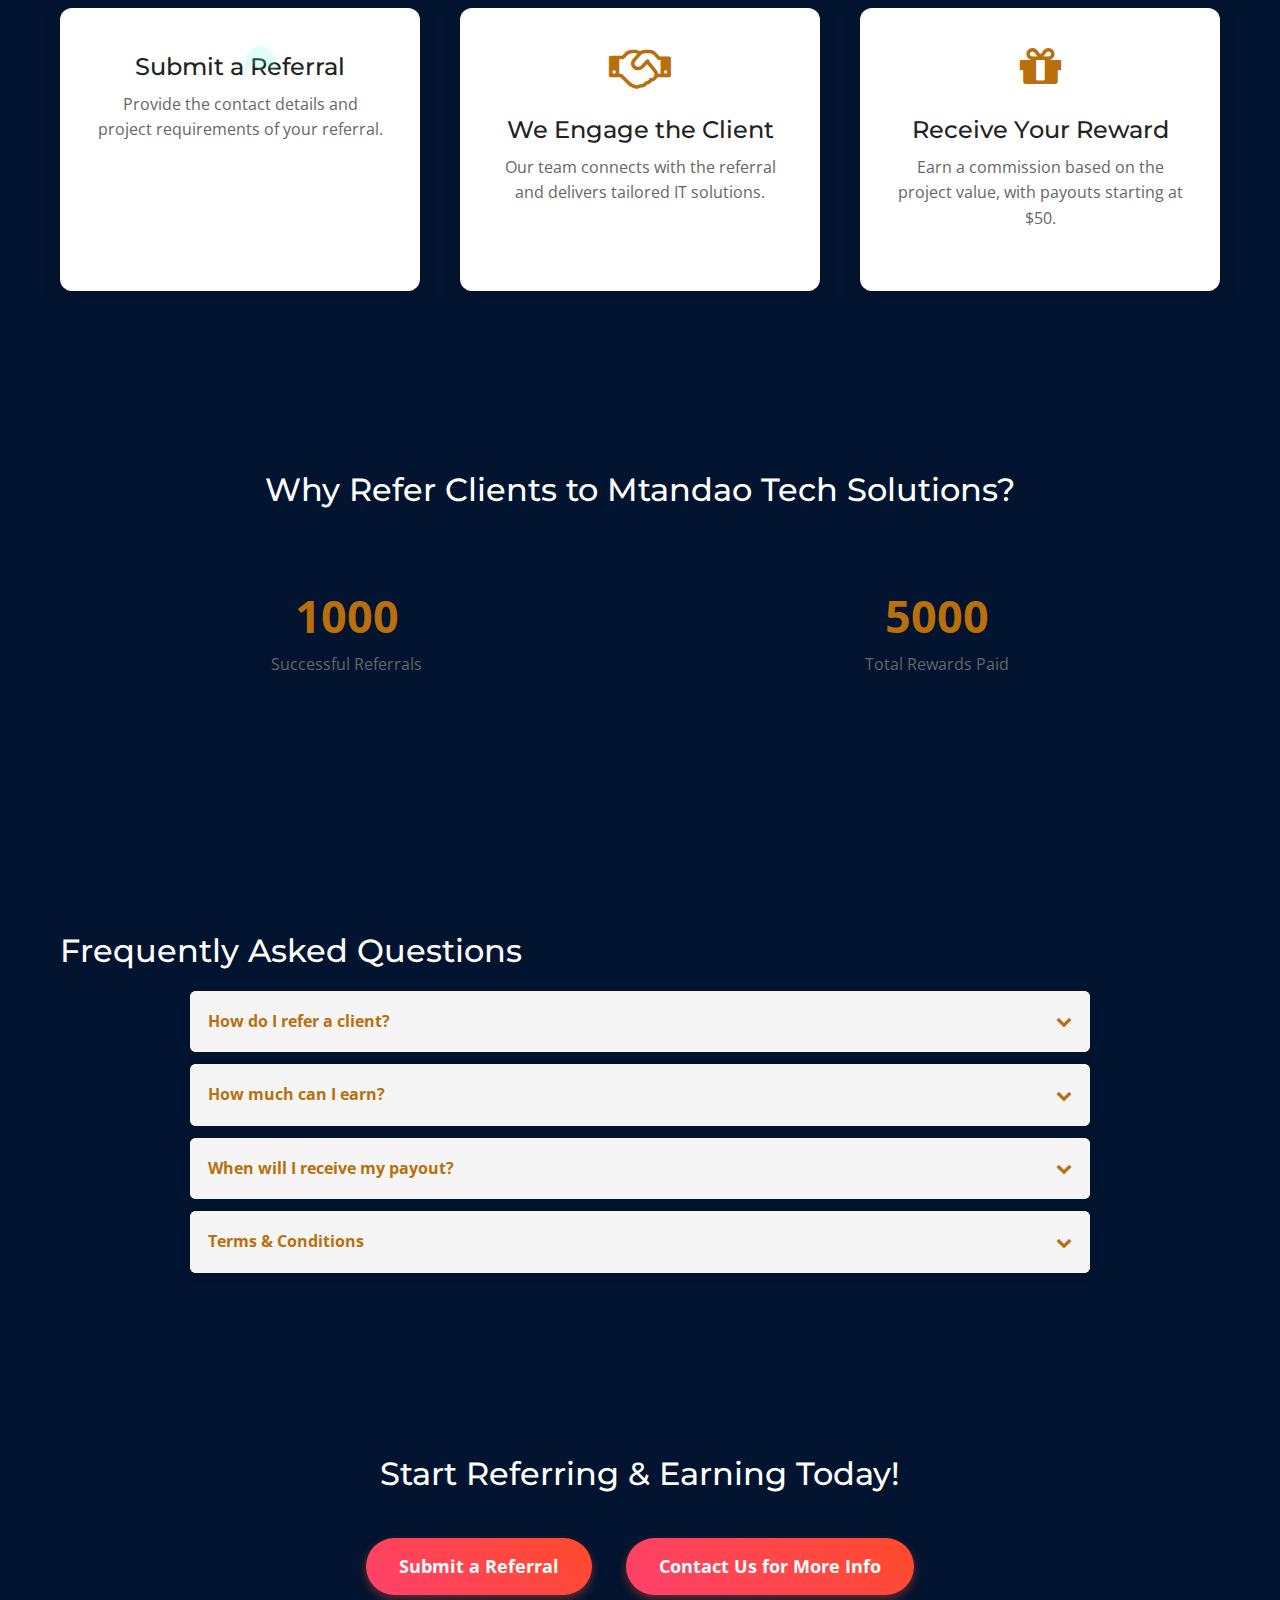
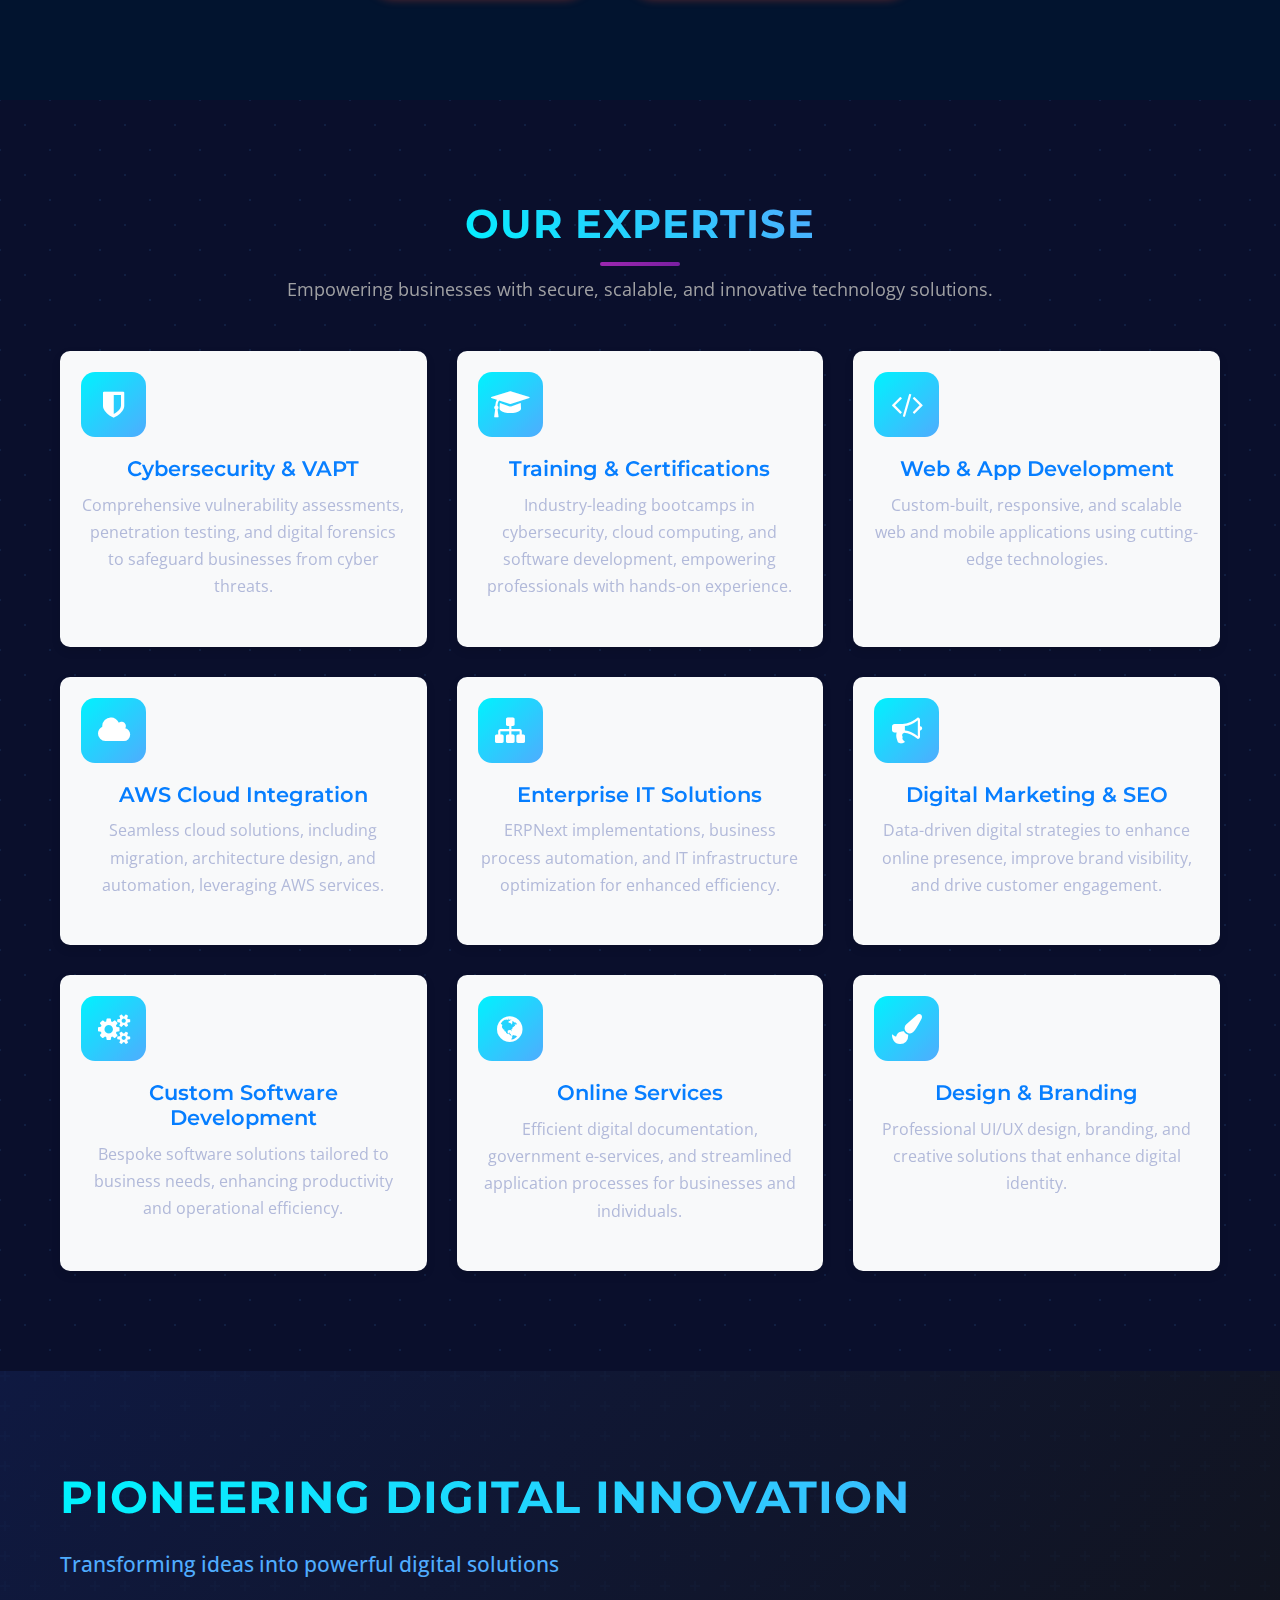
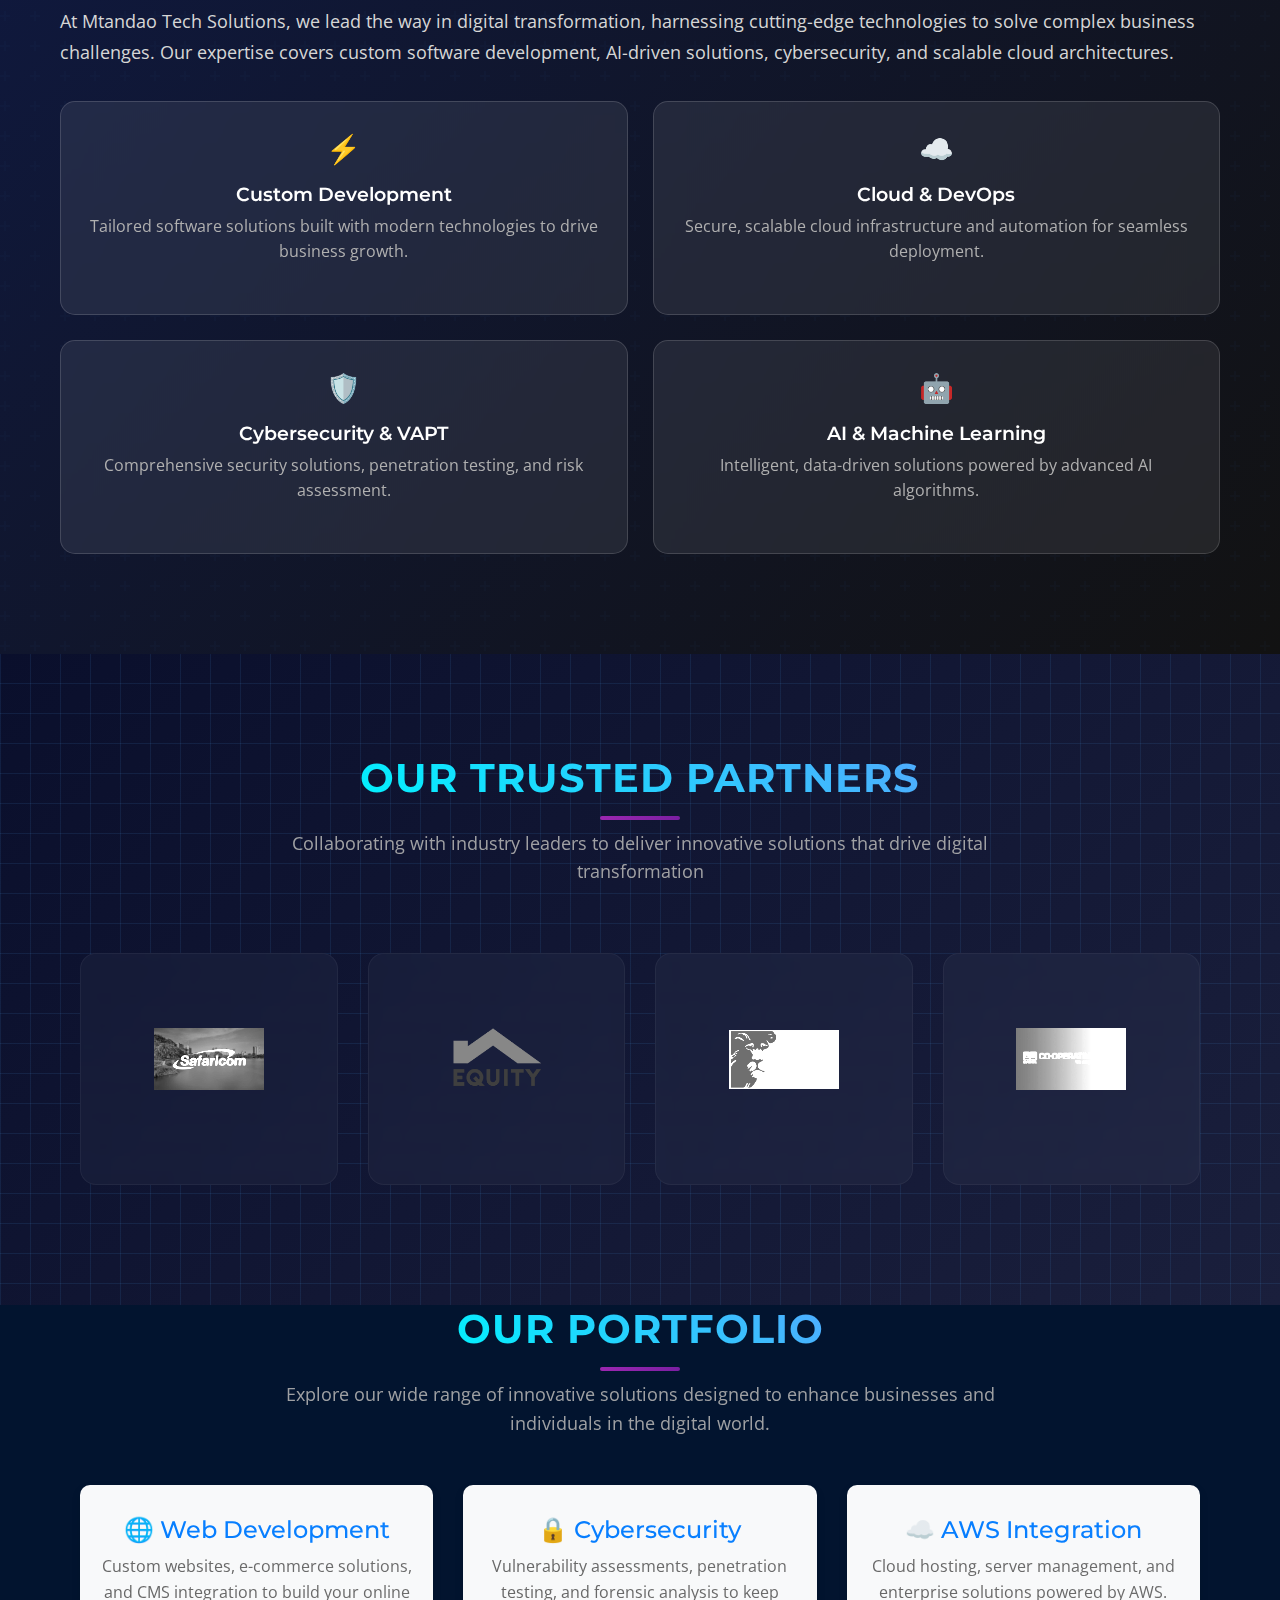
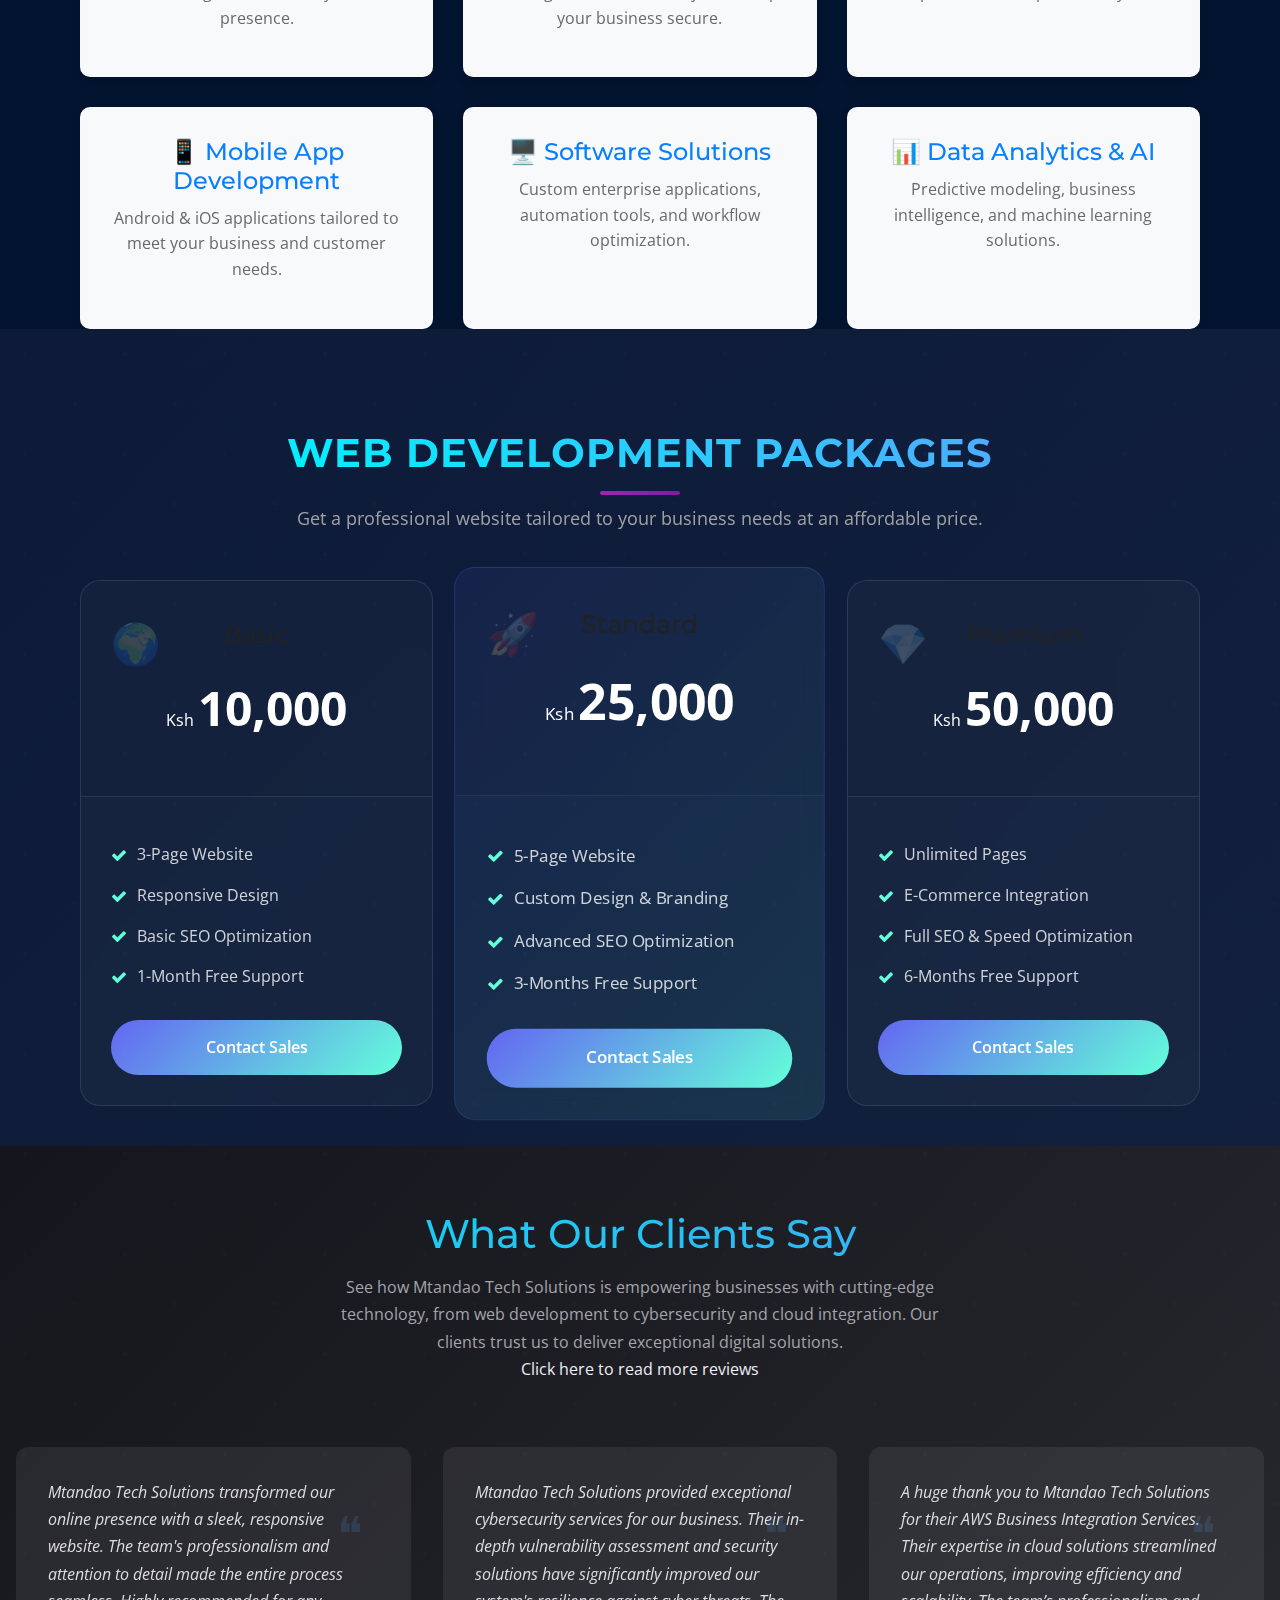
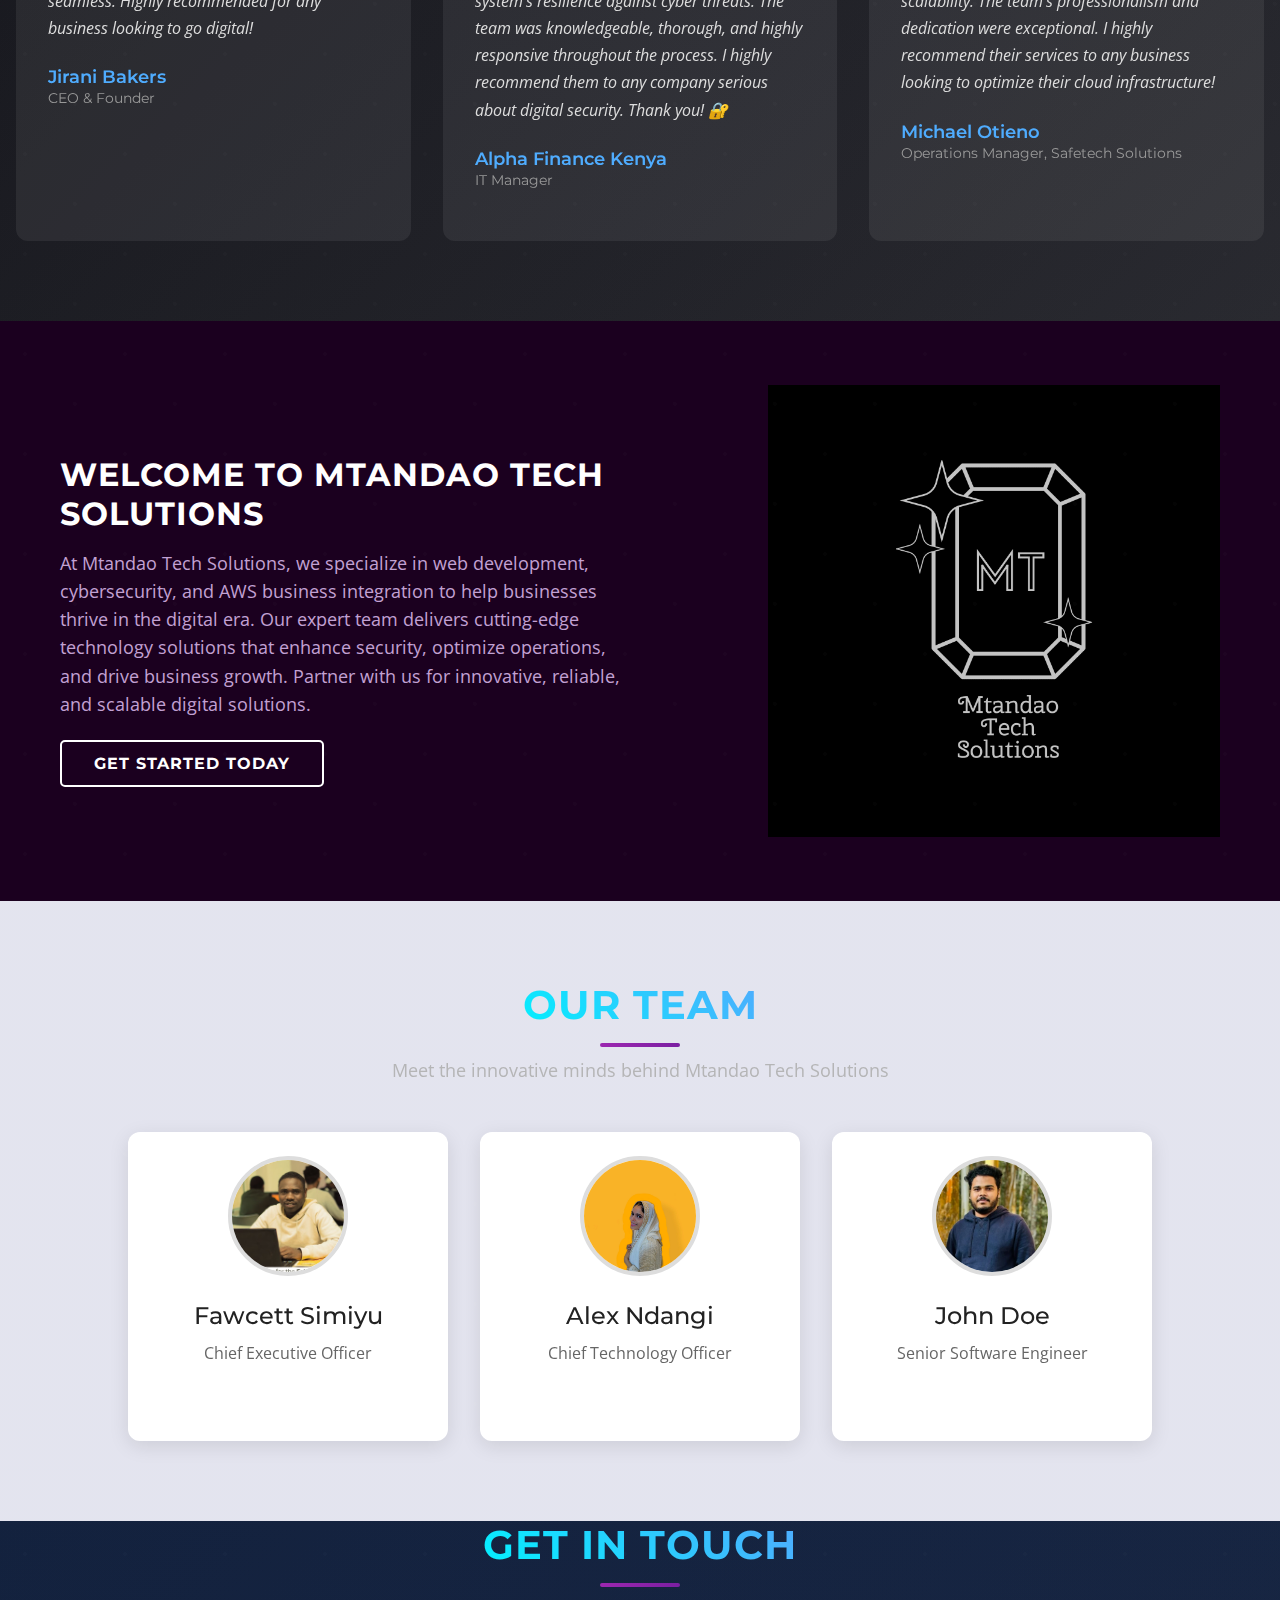
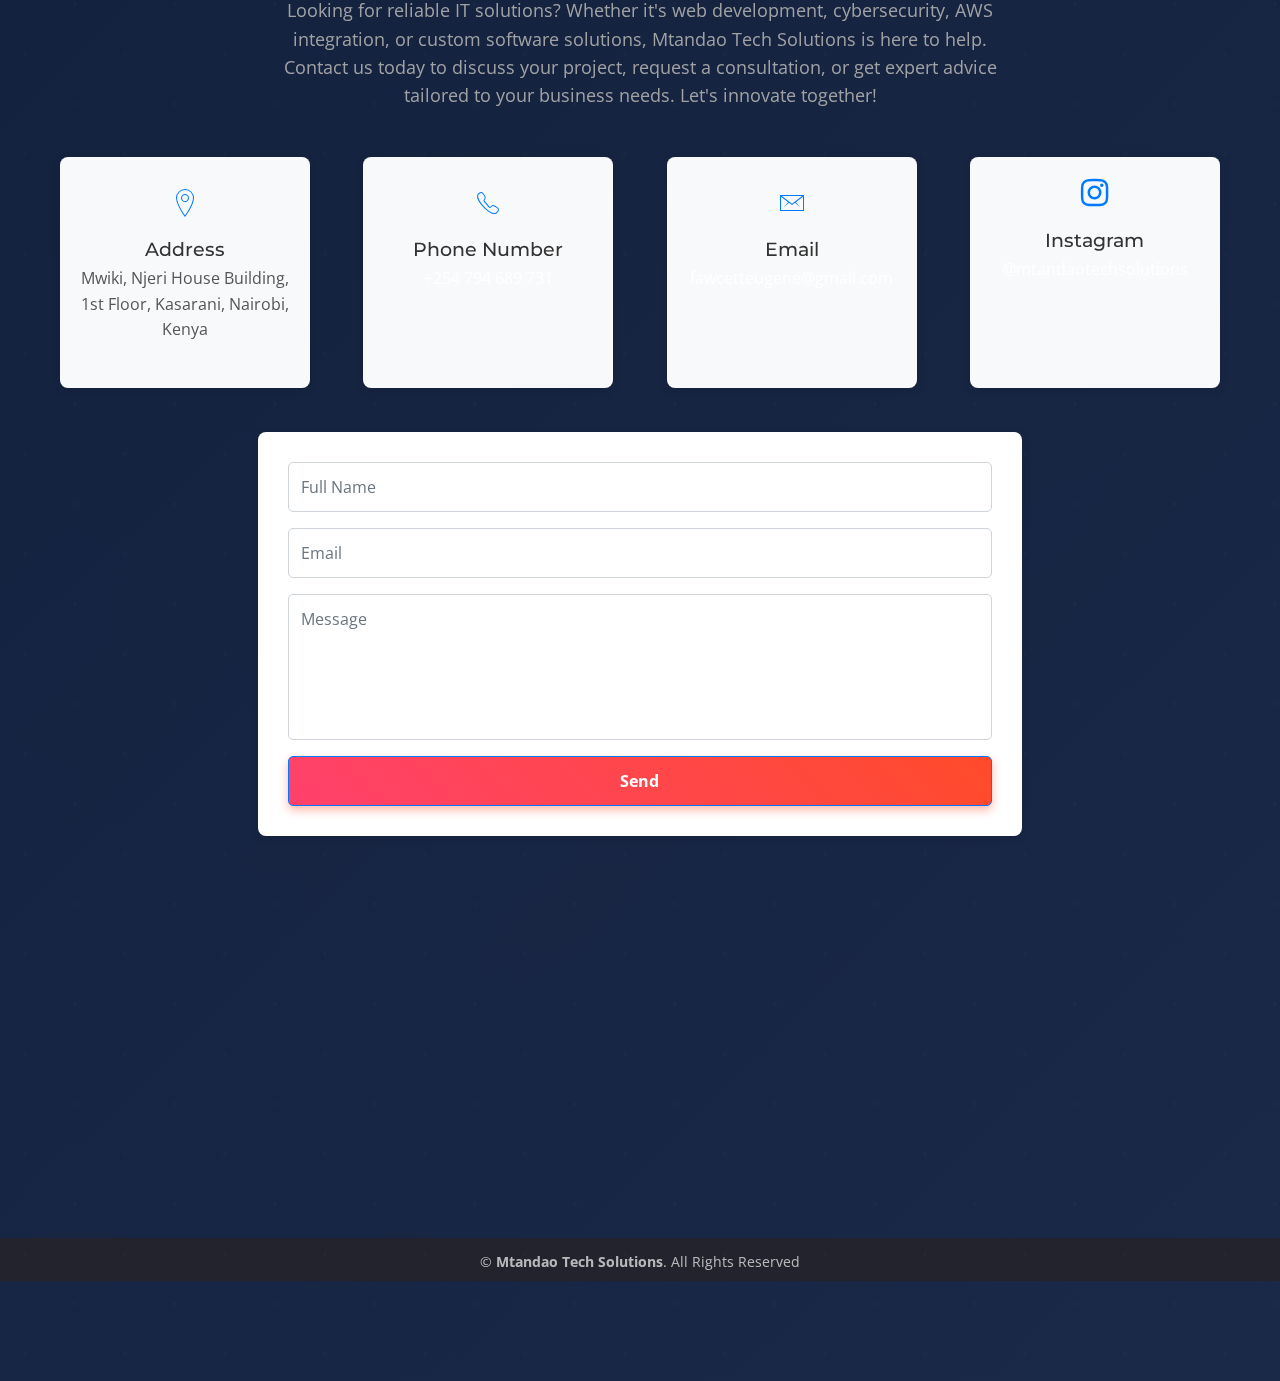
==== commit 2d013681: "Add files via upload" ====
--- a/index.html
+++ b/index.html
@@ -93,7 +93,6 @@
             <img src="img/logo7.png" alt="Mtandao Tech Solutions" class="logo-img">
           </a>
 
-
           <!-- Navigation Menu -->
           <ul class="nav-menu">
             <li><a href="#intro">Home</a></li>
@@ -101,7 +100,9 @@
             <li><a href="#about">About</a></li>
             <li><a href="#portfolio">Portfolio</a></li>
             <li><a href="#team">Team</a></li>
-            <li><a href="#contact" class="cta-button">Contact Us</a></li>
+            <li class="contact-menu-item">
+              <a href="#contact" class="contact-btn">Contact Us</a>
+            </li>
           </ul>
 
           <!-- Mobile Menu Button -->
@@ -113,177 +114,157 @@
         </div>
       </div>
     </nav>
-  </header>
+</header>
+
   <!--==========================
     Intro Section
   ============================-->
-  <section id="intro">
+ <section id="intro">
     <div class="circuit-overlay"></div>
     <div class="floating-icons">
-      <!-- Tech icons using SVG -->
-      <svg class="tech-icon" style="top: 20%; left: 10%" width="40" height="40" viewBox="0 0 24 24">
-        <path fill="#64ffda" d="M12 2L2 7l10 5 10-5-10-5zM2 17l10 5 10-5M2 12l10 5 10-5"></path>
-      </svg>
-      <svg class="tech-icon" style="top: 70%; left: 80%" width="40" height="40" viewBox="0 0 24 24">
-        <path fill="#6366f1"
-          d="M21 16V8a2 2 0 0 0-1-1.73l-7-4a2 2 0 0 0-2 0l-7 4A2 2 0 0 0 3 8v8a2 2 0 0 0 1 1.73l7 4a2 2 0 0 0 2 0l7-4A2 2 0 0 0 21 16z">
-        </path>
-      </svg>
-      <svg class="tech-icon" style="top: 30%; left: 85%" width="40" height="40" viewBox="0 0 24 24">
-        <path fill="#00bcd4" d="M12 6v12M6 12h12"></path>
-      </svg>
-      <!-- Code icon -->
-      <svg class="tech-icon" style="top: 40%; left: 20%" width="40" height="40" viewBox="0 0 24 24">
-        <path fill="#64ffda" d="M16 18l6-6-6-6M8 6l-6 6 6 6" />
-      </svg>
-      <!-- Cloud icon -->
-      <svg class="tech-icon" style="top: 60%; left: 30%" width="40" height="40" viewBox="0 0 24 24">
-        <path fill="#6366f1" d="M18 10h-1.26A8 8 0 1 0 9 20h9a5 5 0 0 0 0-10z" />
-      </svg>
-      <!-- Database icon -->
-      <svg class="tech-icon" style="top: 25%; left: 70%" width="40" height="40" viewBox="0 0 24 24">
-        <path fill="#00bcd4"
-          d="M12 2C6.48 2 2 4.48 2 7v10c0 2.52 4.48 5 10 5s10-2.48 10-5V7c0-2.52-4.48-5-10-5zm0 13c-5.52 0-10-2.48-10-5s4.48-5 10-5 10 2.48 10 5-4.48 5-10 5z" />
-      </svg>
-      <!-- AI/Brain icon -->
-      <svg class="tech-icon" style="top: 45%; left: 60%" width="40" height="40" viewBox="0 0 24 24">
-        <path fill="#64ffda" d="M12 2a9 9 0 0 0-9 9v7.5L9 12l3 6 3-6 6 6.5V11a9 9 0 0 0-9-9z" />
-      </svg>
-      <svg class="tech-icon" style="top: 10%; left: 80%" width="40" height="40" viewBox="0 0 24 24">
-        <path fill="#6366f1"
-          d="M21 16V8a2 2 0 0 0-1-1.73l-7-4a2 2 0 0 0-2 0l-7 4A2 2 0 0 0 3 8v8a2 2 0 0 0 1 1.73l7 4a2 2 0 0 0 2 0l7-4A2 2 0 0 0 21 16z">
-        </path>
-      </svg>
-      <svg class="tech-icon" style="bottom: 10%; left: 10%" width="40" height="40" viewBox="0 0 24 24">
-        <path fill="#6366f1"
-          d="M21 16V8a2 2 0 0 0-1-1.73l-7-4a2 2 0 0 0-2 0l-7 4A2 2 0 0 0 3 8v8a2 2 0 0 0 1 1.73l7 4a2 2 0 0 0 2 0l7-4A2 2 0 0 0 21 16z">
-        </path>
-      </svg>
-
-    </div>
+        <!-- Cybersecurity icon -->
+        <svg class="tech-icon" style="top: 15%; left: 10%;" width="40" height="40" viewBox="0 0 24 24">
+            <path fill="#64ffda" d="M12 2L2 7l10 5 10-5-10-5zM2 17l10 5 10-5M2 12l10 5 10-5"></path>
+        </svg>
+        <!-- Cloud Infrastructure -->
+        <svg class="tech-icon" style="top: 70%; left: 80%;" width="40" height="40" viewBox="0 0 24 24">
+            <path fill="#6366f1" d="M18 10h-1.26A8 8 0 1 0 9 20h9a5 5 0 0 0 0-10z"></path>
+        </svg>
+        <!-- AI/ML Brain -->
+        <svg class="tech-icon" style="top: 30%; left: 85%;" width="40" height="40" viewBox="0 0 24 24">
+            <path fill="#00bcd4" d="M12 2a9 9 0 0 0-9 9v7.5L9 12l3 6 3-6 6 6.5V11a9 9 0 0 0-9-9z"></path>
+        </svg>
+        <!-- Code & Development -->
+        <svg class="tech-icon" style="top: 40%; left: 20%;" width="40" height="40" viewBox="0 0 24 24">
+            <path fill="#64ffda" d="M16 18l6-6-6-6M8 6l-6 6 6 6"></path>
+        </svg>
+        <!-- Data Security -->
+        <svg class="tech-icon" style="top: 60%; left: 30%;" width="40" height="40" viewBox="0 0 24 24">
+            <path fill="#6366f1" d="M12 2C6.48 2 2 4.48 2 7v10c0 2.52 4.48 5 10 5s10-2.48 10-5V7c0-2.52-4.48-5-10-5zm0 13c-5.52 0-10-2.48-10-5s4.48-5 10-5 10 2.48 10 5-4.48 5-10 5z"></path>
+        </svg>
+    </div>
+    
     <div class="intro-content">
-      <h2>Transforming Ideas into<br>
-        <span class="gradient-text">Digital Innovation</span>
-      </h2>
-      <p>Where cutting-edge technology meets limitless possibilities</p>
-      <a href="#about" class="btn-get-started">Explore Our Solutions</a>
-    </div>
-  </section>
+        <h2>Empowering Businesses with<br>
+            <span class="gradient-text">Secure & Scalable Technology</span>
+        </h2>
+        <p>Specializing in cybersecurity, cloud computing, and AI-driven solutions to safeguard and enhance your digital operations.</p>
+        <a href="#services" class="btn-get-started">Discover Our Expertise</a>
+    </div>
+</section>
+
 
   <!--=====================
   Reffer & Earn
   =======================-->
 
   <!-- Hero Section -->
-  <section class="hero">
-    <div class="container hero-content">
-      <h1>Earn Cash by Referring New Clients to Mtandao Tech Solutions!</h1>
-      <p>Turn your network into rewards. Refer businesses and earn up to ₹5000 or more based on the project size!</p>
-      <a href="/forms.html" class="btn">Start Referring Now</a>
-    </div>
-  </section>
-
-  <!-- How It Works Section -->
-  <section class="how-it-works">
-    <div class="container">
-      <h2>How It Works</h2>
-      <div class="steps">
-        <div class="step-card">
-          <svg class="tech-icon" width="40" height="40" viewBox="0 0 24 24">
-            <path fill="#64ffda" d="M12 2a9 9 0 0 0-9 9v7.5L9 12l3 6 3-6 6 6.5V11a9 9 0 0 0-9-9z" />
-          </svg>
-          <i class="fa fa-share-square"></i>
-          <h3>Share a Referral</h3>
-          <p>Send us your referrals by providing their contact information and project details.</p>
-        </div>
-        <div class="step-card">
-          <i class="fa fa-handshake-o"></i>
-          <h3>We Work Together</h3>
-          <p>Once your referral becomes our client, we'll deliver the project they need.</p>
-        </div>
-        <div class="step-card">
-          <i class="fa fa-gift"></i>
-          <h3>Earn Cash</h3>
-          <p>Get rewarded based on the size and scope of the project, starting at ₹500 for small websites!</p>
-        </div>
-      </div>
-
-    </div>
-  </section>
-
-  <!-- Benefits Section -->
-  <section class="benefits" id="benefits">
-    <div class="container">
-      <h2>Why Refer Mtandao Tech Solutions?</h2>
-      <div class="stats">
-        <div class="stat-item">
-          <div class="stat-number" data-target="1000">0</div>
-          <p>$ Referrals Rewarded</p>
-        </div>
-        <div class="stat-item">
-          <div class="stat-number" data-target="5000">0</span></div>
-          <p>$ Earned by Our Community</p>
-        </div>
-      </div>
-    </div>
-  </section>
-
-  <!-- FAQ Section -->
-  <section class="faq">
-    <div class="container">
-      <h2>Frequently Asked Questions</h2>
-      <div class="accordion">
-        <div class="accordion-item">
-          <div class="accordion-header">
-            How do I refer a client?
-            <i class="fa fa-chevron-down"></i>
-          </div>
-          <div class="accordion-content">
-            Simply click on the 'Submit a Referral Now' button and fill out the form.
-          </div>
-        </div>
-        <div class="accordion-item">
-          <div class="accordion-header">
-            How much can I earn?
-            <i class="fa fa-chevron-down"></i>
-          </div>
-          <div class="accordion-content">
-            You earn $ 50 for small projects, and higher rewards for larger ones depending on the quote and scope.
-          </div>
-        </div>
-        <div class="accordion-item">
-          <div class="accordion-header">
-            When will I get paid?
-            <i class="fa fa-chevron-down"></i>
-          </div>
-          <div class="accordion-content">
-            Once the project is completed and payment is received from the client, your reward will be sent within 7
-            days.
-          </div>
-        </div>
-        <div class="accordion-item">
-          <div class="accordion-header">
-            Terms & Conditions.
-            <i class="fa fa-chevron-down"></i>
-          </div>
-          <div class="accordion-content">
-            <a href="terms.html" style="color: black;">Read Terms & Condtion</a>
-          </div>
-        </div>
-      </div>
-    </div>
-  </section>
-
-  <!-- CTA Section -->
-  <section class="cta">
-    <div class="container">
-      <h2>Start Referring Today!</h2>
-      <div style="margin-top: 30px;">
-        <a href="https://api.whatsapp.com/send/?phone=7306121517" class="btn">Submit a Referral</a>
-        <a href="#contact" class="btn">Contact Us for More Info</a>
-      </div>
-    </div>
-  </section>
+<section class="hero">
+  <div class="container hero-content">
+    <h1>Earn Rewards by Referring New Clients to Mtandao Tech Solutions!</h1>
+    <p>Turn your network into income. Refer businesses and earn competitive rewards based on project size!</p>
+    <a href="/forms.html" class="btn">Start Referring Now</a>
+  </div>
+</section>
+
+<!-- How It Works Section -->
+<section class="how-it-works">
+  <div class="container">
+    <h2>How It Works</h2>
+    <div class="steps">
+      <div class="step-card">
+        <svg class="tech-icon" width="40" height="40" viewBox="0 0 24 24">
+          <path fill="#64ffda" d="M12 2a9 9 0 0 0-9 9v7.5L9 12l3 6 3-6 6 6.5V11a9 9 0 0 0-9-9z" />
+        </svg>
+        <h3>Submit a Referral</h3>
+        <p>Provide the contact details and project requirements of your referral.</p>
+      </div>
+      <div class="step-card">
+        <i class="fa fa-handshake-o"></i>
+        <h3>We Engage the Client</h3>
+        <p>Our team connects with the referral and delivers tailored IT solutions.</p>
+      </div>
+      <div class="step-card">
+        <i class="fa fa-gift"></i>
+        <h3>Receive Your Reward</h3>
+        <p>Earn a commission based on the project value, with payouts starting at $50.</p>
+      </div>
+    </div>
+  </div>
+</section>
+
+<!-- Benefits Section -->
+<section class="benefits" id="benefits">
+  <div class="container">
+    <h2>Why Refer Clients to Mtandao Tech Solutions?</h2>
+    <div class="stats">
+      <div class="stat-item">
+        <div class="stat-number" data-target="1000">1000</div>
+        <p>Successful Referrals</p>
+      </div>
+      <div class="stat-item">
+        <div class="stat-number" data-target="5000">5000</div>
+        <p>Total Rewards Paid</p>
+      </div>
+    </div>
+  </div>
+</section>
+
+<!-- FAQ Section -->
+<section class="faq">
+  <div class="container">
+    <h2>Frequently Asked Questions</h2>
+    <div class="accordion">
+      <div class="accordion-item">
+        <div class="accordion-header">
+          How do I refer a client?
+          <i class="fa fa-chevron-down"></i>
+        </div>
+        <div class="accordion-content">
+          Click the 'Submit a Referral' button and fill out the form with the client's details.
+        </div>
+      </div>
+      <div class="accordion-item">
+        <div class="accordion-header">
+          How much can I earn?
+          <i class="fa fa-chevron-down"></i>
+        </div>
+        <div class="accordion-content">
+          Rewards start at $50 for small projects, with higher commissions for larger deals.
+        </div>
+      </div>
+      <div class="accordion-item">
+        <div class="accordion-header">
+          When will I receive my payout?
+          <i class="fa fa-chevron-down"></i>
+        </div>
+        <div class="accordion-content">
+          Payments are processed within 7 days after the client completes the project payment.
+        </div>
+      </div>
+      <div class="accordion-item">
+        <div class="accordion-header">
+          Terms & Conditions
+          <i class="fa fa-chevron-down"></i>
+        </div>
+        <div class="accordion-content">
+          <a href="terms.html" style="color: black;">Read Terms & Conditions</a>
+        </div>
+      </div>
+    </div>
+  </div>
+</section>
+
+<!-- CTA Section -->
+<section class="cta">
+  <div class="container">
+    <h2>Start Referring & Earning Today!</h2>
+    <div style="margin-top: 30px;">
+      <a href="https://api.whatsapp.com/send/?phone=7306121517" class="btn">Submit a Referral</a>
+      <a href="#contact" class="btn">Contact Us for More Info</a>
+    </div>
+  </div>
+</section>
 
 
   <!--==========================
@@ -293,142 +274,124 @@
     <div class="tech-particles"></div>
 
     <div class="section-header">
-      <h2>Our Expertise</h2>
-      <p>Empowering digital transformation through innovative solutions and cutting-edge technologies</p>
+        <h2>Our Expertise</h2>
+        <p>Empowering businesses with secure, scalable, and innovative technology solutions.</p>
     </div>
 
     <div class="services-grid" id="services">
-      <div class="service-card">
-        <div class="service-icon">
-          <i class="fa fa-graduation-cap"></i>
-        </div>
-        <h3 class="service-title">Training & Bootcamps</h3>
-        <p class="service-description">Immersive learning experiences in Flutter, Python, and ERPNext, designed to
-          transform beginners into industry-ready professionals.</p>
-      </div>
-
-      <div class="service-card">
-        <div class="service-icon">
-          <i class="fa fa-code"></i>
-        </div>
-        <h3 class="service-title">Web & App Development</h3>
-        <p class="service-description">Creating responsive, scalable applications using cutting-edge technologies and
-          modern development practices.</p>
-      </div>
-
-      <div class="service-card">
-        <div class="service-icon">
-          <i class="fa fa-users"></i>
-        </div>
-        <h3 class="service-title">Community Programs</h3>
-        <p class="service-description">Fostering innovation through hackathons, workshops, and collaborative tech
-          communities.</p>
-      </div>
-
-      <div class="service-card">
-        <div class="service-icon">
-          <i class="fa fa-sitemap"></i>
-        </div>
-        <h3 class="service-title">ERP Solutions</h3>
-        <p class="service-description">Custom ERPNext implementations to streamline operations and boost business
-          efficiency.</p>
-      </div>
-
-      <div class="service-card">
-        <div class="service-icon">
-          <i class="fa fa-bullhorn"></i>
-        </div>
-        <h3 class="service-title">Digital Marketing</h3>
-        <p class="service-description">Data-driven strategies for SEO, social media, and digital presence
-          optimization.
-        </p>
-      </div>
-
-      <div class="service-card">
-        <div class="service-icon">
-          <i class="fa fa-cogs"></i>
-        </div>
-        <h3 class="service-title">Custom Software</h3>
-        <p class="service-description">Tailored software solutions that address unique business challenges and drive
-          growth.</p>
-      </div>
-
-      <div class="service-card">
-        <div class="service-icon">
-          <i class="fa fa-paint-brush"></i>
-        </div>
-        <h3 class="service-title">Design & Branding</h3>
-        <p class="service-description">Creative design solutions from logos to marketing materials that build strong
-          brand
-          identity.</p>
-      </div>
-
-      <div class="service-card">
-        <div class="service-icon">
-          <i class="fa fa-globe"></i>
-        </div>
-        <h3 class="service-title">Online Services</h3>
-        <p class="service-description">Streamlined assistance for government services and digital documentation
-          processes.
-        </p>
-      </div>
-
-      <div class="service-card">
-        <div class="service-icon">
-          <i class="fa fa-gift"></i>
-        </div>
-        <h3 class="service-title">Creative Services</h3>
-        <p class="service-description">Personalized creative solutions including custom gifts, photo editing, and
-          portrait
-          services.</p>
-      </div>
-    </div>
-  </section><!-- #services -->
+        <div class="service-card">
+            <div class="service-icon">
+                <i class="fa fa-shield"></i>
+            </div>
+            <h3 class="service-title">Cybersecurity & VAPT</h3>
+            <p class="service-description">Comprehensive vulnerability assessments, penetration testing, and digital forensics to safeguard businesses from cyber threats.</p>
+        </div>
+
+        <div class="service-card">
+            <div class="service-icon">
+                <i class="fa fa-graduation-cap"></i>
+            </div>
+            <h3 class="service-title">Training & Certifications</h3>
+            <p class="service-description">Industry-leading bootcamps in cybersecurity, cloud computing, and software development, empowering professionals with hands-on experience.</p>
+        </div>
+
+        <div class="service-card">
+            <div class="service-icon">
+                <i class="fa fa-code"></i>
+            </div>
+            <h3 class="service-title">Web & App Development</h3>
+            <p class="service-description">Custom-built, responsive, and scalable web and mobile applications using cutting-edge technologies.</p>
+        </div>
+
+        <div class="service-card">
+            <div class="service-icon">
+                <i class="fa fa-cloud"></i>
+            </div>
+            <h3 class="service-title">AWS Cloud Integration</h3>
+            <p class="service-description">Seamless cloud solutions, including migration, architecture design, and automation, leveraging AWS services.</p>
+        </div>
+
+        <div class="service-card">
+            <div class="service-icon">
+                <i class="fa fa-sitemap"></i>
+            </div>
+            <h3 class="service-title">Enterprise IT Solutions</h3>
+            <p class="service-description">ERPNext implementations, business process automation, and IT infrastructure optimization for enhanced efficiency.</p>
+        </div>
+
+        <div class="service-card">
+            <div class="service-icon">
+                <i class="fa fa-bullhorn"></i>
+            </div>
+            <h3 class="service-title">Digital Marketing & SEO</h3>
+            <p class="service-description">Data-driven digital strategies to enhance online presence, improve brand visibility, and drive customer engagement.</p>
+        </div>
+
+        <div class="service-card">
+            <div class="service-icon">
+                <i class="fa fa-cogs"></i>
+            </div>
+            <h3 class="service-title">Custom Software Development</h3>
+            <p class="service-description">Bespoke software solutions tailored to business needs, enhancing productivity and operational efficiency.</p>
+        </div>
+
+        <div class="service-card">
+            <div class="service-icon">
+                <i class="fa fa-globe"></i>
+            </div>
+            <h3 class="service-title">Online Services</h3>
+            <p class="service-description">Efficient digital documentation, government e-services, and streamlined application processes for businesses and individuals.</p>
+        </div>
+
+        <div class="service-card">
+            <div class="service-icon">
+                <i class="fa fa-paint-brush"></i>
+            </div>
+            <h3 class="service-title">Design & Branding</h3>
+            <p class="service-description">Professional UI/UX design, branding, and creative solutions that enhance digital identity.</p>
+        </div>
+    </div>
+</section><!-- #services -->
+
 
   <!--About Section-->
   <section class="about-section" id="about">
     <div class="container">
-      <div class="tech-grid">
         <div class="about-content">
-          <h2 class="section-title">Pioneering Digital Innovation</h2>
-          <p class="highlight-text">Transforming ideas into powerful digital solutions</p>
-          <p class="about-description">
-            At Mtandao Tech Solutions, we're at the forefront of digital transformation,
-            leveraging cutting-edge technologies to solve complex business challenges.
-            Our expertise spans across innovative software development, AI-driven solutions,
-            and scalable cloud architectures.
-          </p>
-          <div class="tech-features">
+            <h2 class="section-title">Pioneering Digital Innovation</h2>
+            <p class="highlight-text">Transforming ideas into powerful digital solutions</p>
+            <p class="about-description">
+                At Mtandao Tech Solutions, we lead the way in digital transformation, 
+                harnessing cutting-edge technologies to solve complex business challenges. 
+                Our expertise covers custom software development, AI-driven solutions, 
+                cybersecurity, and scalable cloud architectures.
+            </p>
+        </div>
+        <div class="tech-features">
             <div class="feature-card">
-              <div class="feature-icon">⚡</div>
-              <h3 class="feature-title">Custom Development</h3>
-              <p class="feature-text">Tailored software solutions built with cutting-edge technologies</p>
+                <div class="feature-icon">⚡</div>
+                <h3 class="feature-title">Custom Development</h3>
+                <p class="feature-text">Tailored software solutions built with modern technologies to drive business growth.</p>
             </div>
             <div class="feature-card">
-              <div class="feature-icon">🚀</div>
-              <h3 class="feature-title">Cloud Solutions</h3>
-              <p class="feature-text">Scalable and secure cloud infrastructure for modern enterprises</p>
+                <div class="feature-icon">☁️</div>
+                <h3 class="feature-title">Cloud & DevOps</h3>
+                <p class="feature-text">Secure, scalable cloud infrastructure and automation for seamless deployment.</p>
             </div>
             <div class="feature-card">
-              <div class="feature-icon">🔮</div>
-              <h3 class="feature-title">AI & Machine Learning</h3>
-              <p class="feature-text">Intelligent solutions powered by advanced algorithms</p>
+                <div class="feature-icon">🛡️</div>
+                <h3 class="feature-title">Cybersecurity & VAPT</h3>
+                <p class="feature-text">Comprehensive security solutions, penetration testing, and risk assessment.</p>
             </div>
             <div class="feature-card">
-              <div class="feature-icon">🎯</div>
-              <h3 class="feature-title">Digital Strategy</h3>
-              <p class="feature-text">Strategic consulting for digital transformation</p>
-            </div>
-          </div>
-        </div>
-        <div class="tech-image-container">
-          <div class="floating-dots dots-1"></div>
-          <div class="floating-dots dots-2"></div>
-          <img src="img/about.svg" alt="The Founder of Mtandao Tech Solutions is Fawcett S" class="tech-image">
-        </div>
-      </div>
-    </div>
-  </section>
+                <div class="feature-icon">🤖</div>
+                <h3 class="feature-title">AI & Machine Learning</h3>
+                <p class="feature-text">Intelligent, data-driven solutions powered by advanced AI algorithms.</p>
+            </div>
+        </div>
+    </div>
+</section>
+
 
   <!--About Section End-->
 
@@ -441,87 +404,51 @@
     <div class="tech-circuit"></div>
 
     <div class="container">
-      <div class="section-header">
-        <h2>Our Trusted Partners</h2>
-        <p>Collaborating with industry leaders to deliver innovative solutions that drive digital transformation</p>
-      </div>
-
-      <div class="clients-grid">
-        <div class="client-card">
-          <div class="client-logo">
-            <img src="img/clients/siff.webp" alt="Saudi Indian Football Forum web by nexnovatechnologies">
-          </div>
-          <div class="client-info">
-            <h5>Saudi Indian Football Forum</h>
-          </div>
-        </div>
-
-        <div class="client-card">
-          <div class="client-logo">
-            <img src="img/clients/jp_eduction.webp" alt="JP Education Services web by nexnovatechnologies">
-          </div>
-          <div class="client-info">
-            <h5>JP Education Services</h5>
-          </div>
-        </div>
-
-        <div class="client-card">
-          <div class="client-logo">
-            <img src="img/clients/SwedishPharma.webp" alt="Swedish Pharma web by nexnovatechnologies">
-          </div>
-          <div class="client-info">
-            <h5>Swedish Pharma</h5>
-          </div>
-        </div>
-
-        <div class="client-card">
-          <div class="client-logo">
-            <img src="img/clients/khaleef_png.webp" alt="Khaleef Groom Studio web by nexnovatechnologies">
-          </div>
-          <div class="client-info">
-            <h5>Khaleef Groom Studio</h5>
-          </div>
-        </div>
-
-        <div class="client-card">
-          <div class="client-logo">
-            <img src="img/clients/manjari.webp" alt="Manjari Books web by nexnovatechnologies">
-          </div>
-          <div class="client-info">
-            <h5>Manjari Books</h5>
-          </div>
-        </div>
-
-        <div class="client-card">
-          <div class="client-logo">
-            <img src="img/clients/bapoos_yathra.webp" alt="Bappoos Yathras web by nexnovatechnologies">
-          </div>
-          <div class="client-info">
-            <h5>Bappoos Yathras</h5>
-          </div>
-        </div>
-
-        <div class="client-card">
-          <div class="client-logo">
-            <img src="img/clients/infinity.webp" alt="Infinity Tattoo Studio web by nexnovatechnologies">
-          </div>
-          <div class="client-info">
-            <h5>Infinity Tattoo Studio</h5>
-          </div>
-        </div>
-
-        <div class="client-card">
-          <div class="client-logo">
-            <img src="img/clients/sminkapng.webp" alt="Sminka Bridal Academy web by nexnovatechnologies">
-          </div>
-          <div class="client-info">
-            <h5>Sminka Bridal Academy</h5>
-          </div>
-        </div>
-
-      </div>
-    </div>
-  </section>
+        <div class="section-header">
+            <h2>Our Trusted Partners</h2>
+            <p>Collaborating with industry leaders to deliver innovative solutions that drive digital transformation</p>
+        </div>
+
+        <div class="clients-grid">
+            <div class="client-card">
+                <div class="client-logo">
+                    <img src="img/clients/safaricom.jpg" alt="Safaricom - Partnered with Mtandao Tech Solutions">
+                </div>
+                <div class="client-info">
+                    <h5>Safaricom PLC</h5>
+                </div>
+            </div>
+
+            <div class="client-card">
+                <div class="client-logo">
+                    <img src="img/clients/equitybank.png" alt="Equity Bank - Partnered with Mtandao Tech Solutions">
+                </div>
+                <div class="client-info">
+                    <h5>Equity Bank Kenya</h5>
+                </div>
+            </div>
+
+            <div class="client-card">
+                <div class="client-logo">
+                    <img src="img/clients/KCB.png" alt="KCB Group - Partnered with Mtandao Tech Solutions">
+                </div>
+                <div class="client-info">
+                    <h5>KCB Group</h5>
+                </div>
+            </div>
+
+            <div class="client-card">
+                <div class="client-logo">
+                    <img src="img/clients/coop.jpeg" alt="Co-operative Bank - Partnered with Mtandao Tech Solutions">
+                </div>
+                <div class="client-info">
+                    <h5>Co-operative Bank</h5>
+                </div>
+            </div>
+        </div>
+    </div>
+</section>
+
 
   <!-- #clients -->
 
@@ -559,21 +486,6 @@
     <div class="service-card">
       <h3>🖥️ Software Solutions</h3>
       <p>Custom enterprise applications, automation tools, and workflow optimization.</p>
-    </div>
-
-    <div class="service-card">
-      <h3>🎨 Graphic Design</h3>
-      <p>Logos, posters, business cards, and branding materials to make your business stand out.</p>
-    </div>
-
-    <div class="service-card">
-      <h3>📷 Photo & Video Editing</h3>
-      <p>Professional editing services for social media, marketing, and special events.</p>
-    </div>
-
-    <div class="service-card">
-      <h3>🎁 Custom Creations</h3>
-      <p>Personalized gifts, digital artwork, and custom pencil portraits for unique experiences.</p>
     </div>
 
     <div class="service-card">
@@ -819,86 +731,87 @@
     <!--==========================
       Contact Section
     ============================-->
-    <section id="contact" class="wow fadeInUp">
-      <div class="container">
+   <section id="contact" class="wow fadeInUp">
+  <div class="container">
+    <!-- Section Header Above -->
+    <div class="row">
+      <div class="col-12 text-center">
         <div class="section-header">
-  <h2>Get in Touch</h2>
-  <p>Looking for reliable IT solutions? Whether it's web development, cybersecurity, AWS integration, or custom software solutions, Mtandao Tech Solutions is here to help. Contact us today to discuss your project, request a consultation, or get expert advice tailored to your business needs. Let's innovate together!</p>
-</div>
-
-
-        <div class="row contact-info align-items-center">
-  <!-- Contact Information -->
-  <div class="col-lg-5">
-    <div class="contact-card">
-      <i class="ion-ios-location-outline"></i>
-      <h3>Address</h3>
-      <p>Mwiki, Njeri House Building, 1st Floor, Kasarani, Nairobi, Kenya</p>
-    </div>
-    <div class="contact-card">
-      <i class="ion-ios-telephone-outline"></i>
-      <h3>Phone Number</h3>
-      <p><a href="tel:+254794689731">+254 794 689 731</a></p>
-    </div>
-    <div class="contact-card">
-      <i class="ion-ios-email-outline"></i>
-      <h3>Email</h3>
-      <p><a href="mailto:fawcetteugene@gmail.com">fawcetteugene@gmail.com</a></p>
-    </div>
-    <div class="contact-card">
-      <i class="fa fa-instagram"></i>
-      <h3>Instagram</h3>
-      <p><a href="https://www.instagram.com/mtandaotechsolutions/">@mtandaotechsolutions</a></p>
-    </div>
-  </div>
-
-  <!-- Contact Form -->
-  <div class="col-lg-7">
-    <div class="contact-form-container">
-      <form name="sentMessage" class="contact-form" id="contactForm" novalidate>
-        <div class="form-group">
-          <input type="text" class="form-control" placeholder="Full Name" id="name" required
-            data-validation-required-message="Please enter your name" />
-        </div>
-        <div class="form-group">
-          <input type="email" class="form-control" placeholder="Email" id="email" required
-            data-validation-required-message="Please enter your email" />
-        </div>
-        <div class="form-group">
-          <textarea rows="5" class="form-control" placeholder="Message" id="message" required
-            data-validation-required-message="Please enter your message" minlength="5"
-            data-validation-minlength-message="Min 5 characters" maxlength="999"
-            style="resize:none"></textarea>
-        </div>
-        <button type="submit" class="btn btn-primary">Send</button>
-      </form>
-    </div>
-  </div>
-</div>
-
-<!-- Google Map -->
-<div class="container mb-4 map">
-  <iframe src="https://www.google.com/maps/embed/v1/place?q=Njeri+House+&key=AIzaSyBFw0Qbyq9zTFTd-tUY6dZWTgaQzuU17R8"
-    width="100%" height="350" style="border:0;" allowfullscreen="" loading="lazy"
-    referrerpolicy="no-referrer-when-downgrade"></iframe>
-</div>
-
-
-
-    </section><!-- #contact -->
+          <h2>Get in Touch</h2>
+          <p>Looking for reliable IT solutions? Whether it's web development, cybersecurity, AWS integration, or custom software solutions, Mtandao Tech Solutions is here to help. Contact us today to discuss your project, request a consultation, or get expert advice tailored to your business needs. Let's innovate together!</p>
+        </div>
+      </div>
+    </div>
+
+    <!-- Contact Info -->
+    <div class="row contact-info justify-content-center">
+      <div class="col-lg-12 d-flex flex-wrap justify-content-between">
+        <div class="contact-card">
+          <i class="ion-ios-location-outline"></i>
+          <h3>Address</h3>
+          <p>Mwiki, Njeri House Building, 1st Floor, Kasarani, Nairobi, Kenya</p>
+        </div>
+        <div class="contact-card">
+          <i class="ion-ios-telephone-outline"></i>
+          <h3>Phone Number</h3>
+          <p><a href="tel:+254794689731">+254 794 689 731</a></p>
+        </div>
+        <div class="contact-card">
+          <i class="ion-ios-email-outline"></i>
+          <h3>Email</h3>
+          <p><a href="mailto:fawcetteugene@gmail.com">fawcetteugene@gmail.com</a></p>
+        </div>
+        <div class="contact-card">
+          <i class="fa fa-instagram"></i>
+          <h3>Instagram</h3>
+          <p><a href="https://www.instagram.com/mtandaotechsolutions/">@mtandaotechsolutions</a></p>
+        </div>
+      </div>
+    </div>
+
+    <!-- Contact Form -->
+    <div class="row justify-content-center mt-4">
+      <div class="col-lg-8">
+        <div class="contact-form-container">
+          <form name="sentMessage" class="contact-form" id="contactForm" novalidate>
+            <div class="form-group">
+              <input type="text" class="form-control" placeholder="Full Name" id="name" required data-validation-required-message="Please enter your name" />
+            </div>
+            <div class="form-group">
+              <input type="email" class="form-control" placeholder="Email" id="email" required data-validation-required-message="Please enter your email" />
+            </div>
+            <div class="form-group">
+              <textarea rows="5" class="form-control" placeholder="Message" id="message" required data-validation-required-message="Please enter your message" minlength="5" data-validation-minlength-message="Min 5 characters" maxlength="999" style="resize:none"></textarea>
+            </div>
+            <button type="submit" class="btn btn-primary">Send</button>
+          </form>
+        </div>
+      </div>
+    </div>
+  </div>
+
+  <!-- Google Map -->
+  <div class="container mb-4 map">
+    <iframe src="https://www.google.com/maps/embed/v1/place?q=Njeri+House+&key=AIzaSyBFw0Qbyq9zTFTd-tUY6dZWTgaQzuU17R8" width="100%" height="350" style="border:0;" allowfullscreen="" loading="lazy" referrerpolicy="no-referrer-when-downgrade"></iframe>
+  </div>
+</section>
+
+
+
 
     </main>
 
     <!--==========================
     Footer
   ============================-->
-    <footer id="footer">
-      <div class="container">
+    <footer id="footer" style="background: #222; color: #fff; padding: 8px 0; text-align: center; font-size: 14px;">
+    <div class="container">
         <div class="copyright">
-          &copy; Copyright <strong>Mtandao Tech Solutions</strong>. All Rights Reserved
-        </div>
-
-      </div>
+            &copy; <strong>Mtandao Tech Solutions</strong>. All Rights Reserved
+        </div>
+    </div>
+</footer>
+
     </footer><!-- #footer -->
 
     <a href="#" class="back-to-top"><i class="fa fa-chevron-up"></i></a>
--- a/css/style.css
+++ b/css/style.css
@@ -1,15 +1,19 @@
 /*--------------------------------------------------------------
-# General
+# General - Improved for Better Visual Appeal
 --------------------------------------------------------------*/
 body {
   background: #02142f;
   color: rgb(186, 111, 13);
   font-family: "Open Sans", sans-serif;
-}
-
+  line-height: 1.6;
+  margin: 0;
+  padding: 0;
+}
+
+/* Links */
 a {
   color: white;
-  transition: 0.5s;
+  transition: color 0.4s ease-in-out, transform 0.2s ease-in-out;
 }
 
 a:hover,
@@ -18,11 +22,13 @@
   color: #51d8af;
   outline: none;
   text-decoration: none;
-}
-
+  transform: scale(1.05);
+}
+
+/* Typography */
 p {
-  padding: 0;
-  margin: 0 0 30px 0;
+  margin-bottom: 25px;
+  font-size: 16px;
 }
 
 h1,
@@ -32,67 +38,77 @@
 h5,
 h6 {
   font-family: "Montserrat", sans-serif;
-  font-weight: 400;
-  margin: 0 0 20px 0;
-  padding: 0;
-}
-
-/* Back to top button */
+  font-weight: 500;
+  margin-bottom: 20px;
+  color: white;
+}
+
+/*--------------------------------------------------------------
+# Back to Top Button - Modernized
+--------------------------------------------------------------*/
 .back-to-top {
   position: fixed;
   display: none;
   background: white;
-  color: #fff;
-  padding: 6px 12px 9px 12px;
-  font-size: 16px;
-  border-radius: 2px;
-  right: 15px;
-  bottom: 15px;
-  transition: background 0.5s;
-}
-
+  color: #02142f;
+  padding: 12px;
+  font-size: 18px;
+  border-radius: 50%;
+  right: 20px;
+  bottom: 20px;
+  box-shadow: 0px 4px 8px rgba(0, 0, 0, 0.2);
+  transition: all 0.3s ease-in-out;
+}
+
+.back-to-top:hover {
+  background: #0B2A55;
+  color: white;
+  transform: scale(1.1);
+}
+
+/* Responsive Adjustments */
 @media (max-width: 768px) {
   .back-to-top {
+    right: 15px;
     bottom: 15px;
   }
 }
 
-.back-to-top:focus {
-  background: white;
-  color: #fff;
-  outline: none;
-}
-
-.back-to-top:hover {
-  background: #0B2A55;
-  color: #fff;
-}
 
 /*--------------------------------------------------------------
-# Header
+# Enhanced Header Styles - Modern & Elegant
 --------------------------------------------------------------*/
+
+/* Fixed Navigation Bar */
 .fixed-top {
   position: fixed;
   top: 0;
   left: 0;
   right: 0;
   z-index: 9999;
-  transition: all 0.3s ease;
-}
-
+  transition: all 0.3s ease-in-out;
+  box-shadow: 0 4px 12px rgba(0, 0, 0, 0.15);
+}
+
+/* Navigation Bar */
 .main-nav {
-  background: linear-gradient(135deg, rgba(14, 18, 36, 0.95), rgba(17, 24, 39, 0.95));
-  padding: 15px 0;
-  backdrop-filter: blur(10px);
+  background: rgba(17, 24, 39, 0.95);
+  padding: 14px 0;
+  backdrop-filter: blur(12px);
   border-bottom: 1px solid rgba(255, 255, 255, 0.1);
 }
 
+/* Navigation Wrapper */
 .nav-wrapper {
   display: flex;
   justify-content: space-between;
   align-items: center;
-}
-
+  max-width: 1200px;
+  margin: 0 auto;
+  padding: 0 20px;
+}
+
+/* Logo */
 .logo {
   display: flex;
   align-items: center;
@@ -101,15 +117,19 @@
 }
 
 .logo-img {
-  height: 35px;
+  height: 45px;
   width: auto;
 }
 
 .logo span {
   color: #3b82f6;
-  margin-left: 4px;
-}
-
+  margin-left: 8px;
+  font-size: 22px;
+  font-weight: bold;
+  letter-spacing: 1px;
+}
+
+/* Navigation Menu */
 .nav-menu {
   display: flex;
   list-style: none;
@@ -118,34 +138,71 @@
   gap: 30px;
 }
 
+.nav-menu li {
+  position: relative;
+}
+
 .nav-menu li a {
-  color: rgba(255, 255, 255, 0.8);
+  color: rgba(255, 255, 255, 0.85);
   text-decoration: none;
+  font-size: 17px;
   font-weight: 500;
-  transition: all 0.3s ease;
-  padding: 8px 12px;
-  border-radius: 6px;
-}
-
+  padding: 12px 18px;
+  border-radius: 8px;
+  transition: all 0.3s ease-in-out;
+}
+
+/* Hover & Active Effects */
 .nav-menu li a:hover,
 .nav-menu li a.active {
-  color: #fff;
-  background: rgba(255, 255, 255, 0.1);
-}
-
+  color: #ffffff;
+  background: linear-gradient(135deg, rgba(255, 255, 255, 0.2), rgba(255, 255, 255, 0.1));
+  transform: translateY(-2px);
+  box-shadow: 0 3px 8px rgba(255, 255, 255, 0.15);
+}
+
+/* Responsive Navigation */
+@media (max-width: 992px) {
+  .nav-menu {
+    flex-direction: column;
+    position: absolute;
+    top: 100%;
+    right: 0;
+    background: rgba(17, 24, 39, 0.95);
+    width: 250px;
+    padding: 20px;
+    border-radius: 0 0 10px 10px;
+    display: none;
+  }
+
+  .nav-menu.active {
+    display: flex;
+  }
+
+  .nav-menu li {
+    margin-bottom: 10px;
+  }
+}
+
+
+/* CTA Button */
 .cta-button {
   background: #3b82f6;
-  color: #fff !important;
-  padding: 10px 20px !important;
+  color: white !important;
+  padding: 12px 22px !important;
+  font-size: 16px;
+  font-weight: bold;
   border-radius: 6px;
-  transition: all 0.3s ease;
+  transition: all 0.3s ease-in-out;
 }
 
 .cta-button:hover {
   background: #2563eb !important;
-  transform: translateY(-2px);
-}
-
+  transform: translateY(-3px);
+  box-shadow: 0 5px 15px rgba(59, 130, 246, 0.3);
+}
+
+/* Mobile Navigation Toggle */
 .mobile-nav-toggle {
   display: none;
   flex-direction: column;
@@ -156,12 +213,13 @@
 
 .mobile-nav-toggle span {
   display: block;
-  width: 25px;
-  height: 2px;
-  background-color: #fff;
-  transition: all 0.3s ease;
-}
-
+  width: 28px;
+  height: 3px;
+  background-color: white;
+  transition: all 0.3s ease-in-out;
+}
+
+/* Mobile Responsive Navigation */
 @media (max-width: 991px) {
   .mobile-nav-toggle {
     display: flex;
@@ -174,12 +232,12 @@
     right: 0;
     background: linear-gradient(135deg, rgba(14, 18, 36, 0.98), rgba(17, 24, 39, 0.98));
     flex-direction: column;
-    gap: 10px;
-    padding: 20px;
+    gap: 15px;
+    padding: 25px;
     opacity: 0;
     visibility: hidden;
-    transform: translateY(-10px);
-    transition: all 0.3s ease;
+    transform: translateY(-15px);
+    transition: all 0.3s ease-in-out;
   }
 
   .nav-menu.active {
@@ -194,22 +252,30 @@
 
   .nav-menu li a {
     display: block;
-    padding: 12px;
+    padding: 14px;
     text-align: center;
-  }
-}
+    font-size: 18px;
+  }
+}
+
 
 /*--------------------------------------------------------------
-# Intro Section
+# Intro Section - Enhanced Aesthetics & UX
 --------------------------------------------------------------*/
+
 #intro {
   width: 100%;
   height: 90vh;
   position: relative;
   background: #0a192f;
   overflow: hidden;
-}
-
+  display: flex;
+  align-items: center;
+  justify-content: center;
+  text-align: center;
+}
+
+/* Subtle Circuit Grid Overlay */
 .circuit-overlay {
   position: absolute;
   top: 0;
@@ -220,10 +286,11 @@
     linear-gradient(to right, #0a192f 2px, transparent 2px) 0 0,
     linear-gradient(to bottom, #0a192f 2px, transparent 2px) 0 0;
   background-size: 50px 50px;
-  opacity: 0.2;
-  animation: circuitMove 20s linear infinite;
-}
-
+  opacity: 0.15;
+  animation: circuitMove 15s linear infinite;
+}
+
+/* Floating Tech Icons */
 .floating-icons {
   position: absolute;
   width: 100%;
@@ -234,63 +301,73 @@
   position: absolute;
   opacity: 0.2;
   animation: float 6s ease-in-out infinite;
-}
-
+  transition: transform 0.3s ease-in-out;
+}
+
+.tech-icon:hover {
+  transform: scale(1.1);
+}
+
+/* Main Content */
 .intro-content {
   position: relative;
-  top: 50%;
-  left: 50%;
-  transform: translate(-50%, -50%);
   z-index: 10;
-  text-align: center;
   color: white;
   max-width: 800px;
   padding: 0 20px;
 }
 
 .intro-content h2 {
-  font-size: 2.5em;
+  font-size: 3em;
   margin-bottom: 20px;
+  font-weight: bold;
   opacity: 0;
   transform: translateY(20px);
   animation: fadeInUp 0.8s ease forwards;
 }
 
+/* Modern Gradient Text Effect */
 .gradient-text {
   background: linear-gradient(45deg, #64ffda, #00bcd4, #6366f1);
   -webkit-background-clip: text;
   -webkit-text-fill-color: transparent;
   background-size: 200% 200%;
-  animation: gradientShift 5s ease infinite;
+  animation: gradientShift 4s ease infinite;
 }
 
 .intro-content p {
-  font-size: 1.2em;
+  font-size: 1.3em;
   margin-bottom: 30px;
   opacity: 0;
   transform: translateY(20px);
   animation: fadeInUp 0.8s ease forwards 0.3s;
-}
-
+  line-height: 1.6;
+}
+
+/* Call-To-Action Button */
 .btn-get-started {
   display: inline-block;
-  padding: 12px 32px;
+  padding: 14px 36px;
   border: 2px solid #64ffda;
   color: #64ffda;
+  font-size: 1.1em;
   text-decoration: none;
-  border-radius: 4px;
-  font-weight: 500;
+  border-radius: 6px;
+  font-weight: 600;
   opacity: 0;
   transform: translateY(20px);
   animation: fadeInUp 0.8s ease forwards 0.6s;
-  transition: all 0.3s ease;
+  transition: all 0.3s ease-in-out;
   position: relative;
   overflow: hidden;
 }
 
+/* Button Hover Effects */
 .btn-get-started:hover {
   background: #64ffda;
   color: #0a192f;
+  transform: translateY(-3px);
+  box-shadow: 0 4px 10px rgba(100, 255, 218, 0.3);
 }
 
 .btn-get-started::before {
@@ -307,10 +384,11 @@
 }
 
 .btn-get-started:hover::before {
-  width: 300px;
-  height: 300px;
-}
-
+  width: 400px;
+  height: 400px;
+}
+
+/* Keyframe Animations */
 @keyframes circuitMove {
   from {
     background-position: 0 0;
@@ -322,12 +400,9 @@
 }
 
 @keyframes float {
-
-  0%,
-  100% {
+  0%, 100% {
     transform: translateY(0);
   }
-
   50% {
     transform: translateY(-20px);
   }
@@ -344,51 +419,48 @@
   0% {
     background-position: 0% 50%;
   }
-
   50% {
     background-position: 100% 50%;
   }
-
   100% {
     background-position: 0% 50%;
   }
 }
 
-@media (max-width: 767px) {
+/* Responsive Tweaks */
+@media (max-width: 991px) {
   #intro {
     height: 100vh;
+    padding: 20px;
   }
 
   .intro-content h2 {
-    font-size: 1.8em;
+    font-size: 2.2em;
   }
 
   .intro-content p {
+    font-size: 1.1em;
+  }
+
+  .btn-get-started {
     font-size: 1em;
+    padding: 12px 28px;
   }
 }
 
 /*--------------------------------------------------------------
-# Referal
+# Referral - Enhanced
 --------------------------------------------------------------*/
+
 /* Hero Section */
 .hero {
   background: linear-gradient(135deg, var(--primary-blue), var(--secondary-blue));
   color: white;
-  padding: 100px 0;
+  padding: 120px 20px;
   position: relative;
   overflow: hidden;
-}
-  .hero-image {
-            position: absolute;
-            top: 50%;
-            right: 10%;
-            transform: translateY(-50%);
-            width: 300px;
-            height: 300px;
-            opacity: 0.9;
-        }
-
+  text-align: center;
+}
 
 .hero::before {
   content: '';
@@ -397,173 +469,175 @@
   left: 0;
   right: 0;
   bottom: 0;
-  background-image: url('nexnova/img/action-img.jpg') center/cover;
+  background-image: url('nexnova/img/action-img.jpg');
+  background-size: cover;
+  background-position: center;
   opacity: 0.1;
-  animation: pulse 3s infinite;
-}
-
-.hero-content {
-  position: relative;
-  z-index: 1;
-  text-align: center;
+  filter: blur(3px);
 }
 
 .hero h1 {
-  font-size: 3em;
-  margin-bottom: 20px;
-  animation: slideDown 1s ease-out;
+  font-size: 3.5em;
+  font-weight: bold;
+  text-transform: uppercase;
+  margin-bottom: 15px;
+  animation: fadeIn 1s ease-in-out;
 }
 
 .hero p {
-  font-size: 1.2em;
-  margin-bottom: 30px;
-  animation: slideUp 1s ease-out;
+  font-size: 1.3em;
+  font-weight: 300;
+  max-width: 700px;
+  margin: 0 auto 30px;
+  animation: fadeIn 1.2s ease-in-out;
 }
 
 /* Buttons */
 .btn {
   display: inline-block;
-  padding: 15px 30px;
-  background: purple;
-  color: var(--primary-blue);
+  padding: 14px 32px;
+  background: linear-gradient(45deg, #ff416c, #ff4b2b);
+  color: white;
   text-decoration: none;
   border-radius: 30px;
   font-weight: bold;
-  transition: transform 0.3s, box-shadow 0.3s;
+  font-size: 1.1em;
+  transition: all 0.3s ease-in-out;
+  box-shadow: 0 4px 10px rgba(255, 75, 43, 0.4);
 }
 
 .btn:hover {
-  transform: translateY(-3px);
-  box-shadow: 0 5px 15px rgba(0, 0, 0, 0.2);
+  transform: translateY(-5px);
+  box-shadow: 0 8px 20px rgba(255, 75, 43, 0.6);
 }
 
 /* How It Works Section */
 .how-it-works {
-  padding: 80px 0;
+  padding: 100px 20px;
   background: var(--accent-gray);
+  text-align: center;
 }
 
 .steps {
   display: grid;
-  grid-template-columns: repeat(auto-fit, minmax(250px, 1fr));
-  gap: 30px;
+  grid-template-columns: repeat(auto-fit, minmax(280px, 1fr));
+  gap: 40px;
   margin-top: 50px;
 }
 
 .step-card {
   background: white;
-  padding: 30px;
-  border-radius: 10px;
-  text-align: center;
-  box-shadow: 0 5px 15px rgba(0, 0, 0, 0.1);
-  transition: transform 0.3s;
+  padding: 35px;
+  border-radius: 12px;
+  text-align: center;
+  box-shadow: 0 6px 20px rgba(0, 0, 0, 0.1);
+  transition: transform 0.3s ease-in-out, box-shadow 0.3s;
 }
 
 .step-card:hover {
-  transform: translateY(-10px);
+  transform: translateY(-8px);
+  box-shadow: 0 10px 25px rgba(0, 0, 0, 0.15);
 }
 
 .step-card i {
-  font-size: 2.5em;
+  font-size: 3em;
   color: var(--primary-blue);
-  margin-bottom: 20px;
+  margin-bottom: 15px;
 }
 
 /* Benefits Section */
 .benefits {
-  padding: 1px 0;
+  padding: 80px 20px;
+  text-align: center;
 }
 
 .stats {
   display: flex;
   justify-content: space-around;
+  flex-wrap: wrap;
   margin: 50px 0;
+  gap: 20px;
 }
 
 .stat-item {
   text-align: center;
+  padding: 20px;
 }
 
 .stat-number {
-  font-size: 2.5em;
+  font-size: 2.8em;
   font-weight: bold;
   color: var(--primary-blue);
 }
 
 /* FAQ Section */
 .faq {
-  padding: 10px 0;
+  padding: 80px 20px;
   background: var(--accent-gray);
 }
 
 .accordion {
-  max-width: 800px;
+  max-width: 900px;
   margin: 0 auto;
 }
 
 .accordion-item {
   background: white;
-  margin-bottom: 10px;
-  border-radius: 5px;
+  margin-bottom: 12px;
+  border-radius: 6px;
   overflow: hidden;
+  box-shadow: 0 4px 10px rgba(0, 0, 0, 0.08);
 }
 
 .accordion-header {
-  padding: 20px;
+  padding: 18px;
   background: whitesmoke;
   cursor: pointer;
   font-weight: bold;
   display: flex;
   justify-content: space-between;
   align-items: center;
+  transition: background 0.3s;
+}
+
+.accordion-header:hover {
+  background: #f5f5f5;
 }
 
 .accordion-content {
   padding: 0 20px;
   max-height: 0;
   overflow: hidden;
-  transition: max-height 0.3s ease-out;
+  transition: max-height 0.4s ease-out;
 }
 
 .accordion-content.active {
   padding: 20px;
-  max-height: 200px;
+  max-height: 250px;
 }
 
 /* CTA Section */
 .cta {
-  padding: 80px 0;
+  padding: 90px 20px;
   text-align: center;
   background: linear-gradient(135deg, var(--primary-blue), var(--secondary-blue));
   color: white;
 }
 
 .cta .btn {
-  margin: 10px;
+  margin: 15px;
 }
 
 /* Animations */
-@keyframes slideDown {
+@keyframes fadeIn {
   from {
-    transform: translateY(-50px);
     opacity: 0;
+    transform: translateY(20px);
   }
 
   to {
+    opacity: 1;
     transform: translateY(0);
-    opacity: 1;
-  }
-}
-
-@keyframes slideUp {
-  from {
-    transform: translateY(50px);
-    opacity: 0;
-  }
-
-  to {
-    transform: translateY(0);
-    opacity: 1;
   }
 }
 
@@ -584,7 +658,11 @@
 /* Responsive Design */
 @media (max-width: 768px) {
   .hero h1 {
-    font-size: 2em;
+    font-size: 2.5em;
+  }
+
+  .hero p {
+    font-size: 1.1em;
   }
 
   .steps {
@@ -593,9 +671,10 @@
 
   .stats {
     flex-direction: column;
-    gap: 30px;
-  }
-}
+    gap: 25px;
+  }
+}
+
 
 
 
@@ -744,152 +823,74 @@
 }
 
 
-
-
-
-
-
-
-
-
-
-
-
 /*--------------------------------------------------------------
-# Navigation Menu
+# Navigation Menu - Modern & Professional
 --------------------------------------------------------------*/
-/* Nav Menu Essentials */
-.nav-menu,
-.nav-menu * {
-  margin: 0;
-  padding: 0;
-  list-style: none;
-}
-
-.nav-menu ul {
-  position: absolute;
-  display: none;
-  top: 100%;
-  left: 0;
-  z-index: 99;
-}
-
-.nav-menu li {
-  position: relative;
-  white-space: nowrap;
-}
-
-.nav-menu>li {
-  float: left;
-}
-
-.nav-menu li:hover>ul,
-.nav-menu li.sfHover>ul {
-  display: block;
-}
-
-.nav-menu ul ul {
-  top: 0;
-  left: 100%;
-}
-
-.nav-menu ul li {
-  min-width: 180px;
-}
-
-/* Nav Menu Arrows */
-.sf-arrows .sf-with-ul {
-  padding-right: 22px;
-}
-
-.sf-arrows .sf-with-ul:after {
-  content: "\f107";
-  position: absolute;
-  right: 8px;
-  font-family: FontAwesome;
-  font-style: normal;
-  font-weight: normal;
-}
-
-.sf-arrows ul .sf-with-ul:after {
-  content: "\f105";
-}
-
-/* Nav Meu Container */
-#nav-menu-container {
-  float: right;
-  margin: 0;
-}
-
-@media (max-width: 768px) {
-  #nav-menu-container {
-    display: none;
-  }
-}
-
-/* Nav Meu Styling */
+/* Reduce spacing between menu items */
+.nav-menu > li {
+  margin-right: 12px; /* Reduced from 20px to 12px */
+  display: flex;
+  align-items: center;
+}
+
+/* Reduce padding inside menu items */
 .nav-menu a {
-  padding: 10px 8px;
+  padding: 8px 10px; /* Reduced from 10px 12px to 8px 10px */
   text-decoration: none;
   display: inline-block;
-  color: #9f6ab9;
+  color: #444;
   font-family: "Raleway", sans-serif;
+  font-weight: 600;
+  font-size: 15px;
+  transition: color 0.3s ease-in-out;
+}
+
+/* Ensure "Contact Us" button stays inline */
+.contact-menu-item {
+  display: flex;
+  align-items: center;
+  margin-right: 0;
+}
+
+/* Contact Us Button - Adjusted for Better Fit */
+.contact-btn {
+  padding: 8px 15px; /* Reduced padding */
+  background: #9C27B0;
+  color: #fff !important;
+  border-radius: 5px;
   font-weight: 700;
-  font-size: 14px;
-  outline: none;
-}
-
-.nav-menu li:hover>a,
-.nav-menu>.menu-active>a {
-  color: whitesmoke;
-}
-
-.nav-menu>li {
-  margin-left: 10px;
-}
-
-.nav-menu ul {
-  margin: 4px 0 0 0;
-  padding: 10px;
-  box-shadow: 0px 0px 30px rgba(127, 137, 161, 0.25);
-  background: #fff;
-}
-
-.nav-menu ul li {
-  transition: 0.3s;
-}
-
-.nav-menu ul li a {
-  padding: 10px;
-  color: #333;
-  transition: 0.3s;
-  display: block;
-  font-size: 13px;
-  text-transform: none;
-}
-
-.nav-menu ul li:hover>a {
-  color: white;
-}
-
-.nav-menu ul ul {
-  margin: 0;
-}
-
-/* Mobile Nav Toggle */
+  text-decoration: none;
+  transition: all 0.3s ease-in-out;
+  display: flex;
+  align-items: center;
+  justify-content: center;
+  height: 36px; /* Slightly reduced height */
+}
+
+.contact-btn:hover {
+  background: #7b1fa2;
+}
+
+/* Ensure uniform alignment */
+.nav-menu > li:last-child {
+  display: flex;
+  align-items: center;
+  margin-right: 0;
+}
+
+
+/* Mobile Navigation */
 #mobile-nav-toggle {
   position: fixed;
-  right: 0;
-  top: 0;
+  right: 20px;
+  top: 15px;
   z-index: 999;
-  margin: 20px 20px 0 0;
-  border: 0;
+  font-size: 24px;
   background: none;
-  font-size: 24px;
+  border: none;
+  cursor: pointer;
   display: none;
   transition: all 0.4s;
-  outline: none;
-  cursor: pointer;
 }
 
 #mobile-nav-toggle i {
@@ -902,25 +903,24 @@
   }
 }
 
-/* Mobile Nav Styling */
+/* Mobile Navigation Styling */
 #mobile-nav {
   position: fixed;
   top: 0;
-  padding-top: 18px;
-  bottom: 0;
+  left: -280px;
+  width: 280px;
+  height: 100%;
+  background: linear-gradient(135deg, #2b0077, #0B2A55);
+  padding-top: 20px;
+  transition: 0.4s ease-in-out;
   z-index: 998;
-  background: #0B2A55;
-  left: -260px;
-  width: 260px;
-  overflow-y: auto;
-  transition: 0.4s;
-  background: linear-gradient(45deg, white -200%, #2b0077 100%);
+  box-shadow: 2px 0px 10px rgba(0, 0, 0, 0.1);
 }
 
 #mobile-nav ul {
+  list-style: none;
   padding: 0;
   margin: 0;
-  list-style: none;
 }
 
 #mobile-nav ul li {
@@ -928,54 +928,28 @@
 }
 
 #mobile-nav ul li a {
-  color: #fffc;
+  color: #fff;
   font-size: 16px;
-  overflow: hidden;
-  padding: 10px 22px 10px 15px;
-  position: relative;
+  padding: 12px 22px;
+  display: block;
   text-decoration: none;
-  width: 100%;
+  transition: background 0.3s ease-in-out;
+}
+
+#mobile-nav ul li:hover > a {
+  background: rgba(255, 255, 255, 0.2);
+}
+
+/* Mobile Contact Button */
+#mobile-nav .contact-btn {
   display: block;
-  outline: none;
-}
-
-#mobile-nav ul li a:hover {
-  color: #fff;
-}
-
-#mobile-nav ul li li {
-  padding-left: 30px;
-}
-
-#mobile-nav ul .menu-has-children i {
-  position: absolute;
-  right: 0;
-  z-index: 99;
-  padding: 15px;
-  cursor: pointer;
-  color: #fff;
-}
-
-#mobile-nav ul .menu-has-children i.fa-chevron-up {
-  color: white;
-}
-
-#mobile-nav ul .menu-item-active {
-  color: white;
-}
-
-#mobile-body-overly {
-  width: 100%;
-  height: 100%;
-  z-index: 997;
-  top: 0;
-  left: 0;
-  position: fixed;
-  background: rgba(13, 13, 13, 0.9);
-  display: none;
-}
-
-/* Mobile Nav body classes */
+  margin: 20px auto;
+  text-align: center;
+  width: 80%;
+  height: auto;
+}
+
+/* Mobile Navigation Active State */
 body.mobile-nav-active {
   overflow: hidden;
 }
@@ -987,57 +961,72 @@
 body.mobile-nav-active #mobile-nav-toggle {
   color: #fff;
 }
+
 
 /*--------------------------------------------------------------
 # Sections
 --------------------------------------------------------------*/
-/* Sections Header
---------------------------------*/
+/*--------------------------------
+ * Modern Section Header
+ --------------------------------*/
 .section-header {
-  margin-bottom: 30px;
+  margin-bottom: 40px;
+  text-align: center;
 }
 
 .section-header h2 {
-  font-size: 32px;
-  color: white;
+  font-size: 36px; /* Increased for better visibility */
+  color: #ffffff;
   text-transform: uppercase;
   font-weight: 700;
   position: relative;
-  padding-bottom: 20px;
-  /* display: inline-block; */
-  text-align: center;
-}
-
-.section-header h2::before {
-  content: '';
+  padding-bottom: 12px;
+  letter-spacing: 1px; /* Adds a refined, professional touch */
+  display: inline-block;
+}
+
+/* Stylish Underline */
+.section-header h2::after {
+  content: "";
   position: absolute;
   display: block;
-  width: 62px;
-  height: 3px;
-  bottom: 0;
-  left: 0;
-  border-top: white solid 2px;
-  right: 0;
-  text-align: center;
-  margin: 0 auto;
-}
-
+  width: 80px; /* Slightly wider */
+  height: 4px; /* Bolder */
+  background: linear-gradient(to right, #9C27B0, #7b1fa2); /* Gradient for modern touch */
+  bottom: -6px; /* More space from text */
+  left: 50%;
+  transform: translateX(-50%);
+  border-radius: 2px;
+}
+
+/* Section Description */
 .section-header p {
-  padding: 0;
-  margin: 0;
-  text-align: center;
-}
-
+  font-size: 18px;
+  color: #cccccc;
+  max-width: 600px;
+  margin: 15px auto 0;
+  line-height: 1.6;
+  opacity: 0.9;
+}
+
+/* Logo Styling */
 #logo img {
-  max-width: 150px;
-  /* Adjust the logo size as needed */
+  max-width: 140px; /* Adjusted size */
   height: auto;
-}
-
-/*About Section */
+  transition: transform 0.3s ease-in-out; /* Smooth hover effect */
+}
+
+#logo img:hover {
+  transform: scale(1.05); /* Slight zoom for a professional feel */
+}
+
+
+/*--------------------------------
+ * Modern About Section
+ --------------------------------*/
 .about-section {
   background: linear-gradient(135deg, #0f1941 0%, #121212 100%);
-  padding: 80px 0;
+  padding: 100px 0;
   color: #ffffff;
   position: relative;
   overflow: hidden;
@@ -1063,26 +1052,31 @@
 .tech-grid {
   display: grid;
   grid-template-columns: 1fr 1fr;
-  gap: 60px;
+  gap: 70px;
   align-items: center;
 }
 
+/*--------------------------------
+ * About Content Styling
+ --------------------------------*/
 .about-content {
   position: relative;
 }
 
 .section-title {
-  font-size: 2.5rem;
+  font-size: 2.8rem;
   margin-bottom: 1.5rem;
   font-weight: 700;
-  background: linear-gradient(90deg, #00f2fe 0%, #4facfe 100%);
+  background: linear-gradient(90deg, #00f2fe, #4facfe);
   -webkit-background-clip: text;
   -webkit-text-fill-color: transparent;
   position: relative;
+  letter-spacing: 1px;
+  text-transform: uppercase;
 }
 
 .highlight-text {
-  font-size: 1.2rem;
+  font-size: 1.3rem;
   color: #4facfe;
   margin-bottom: 1.5rem;
   font-weight: 500;
@@ -1091,46 +1085,55 @@
 .about-description {
   font-size: 1.1rem;
   line-height: 1.8;
-  color: #e0e0e0;
+  color: #d6d6d6;
   margin-bottom: 2rem;
 }
 
+/*--------------------------------
+ * Feature Section with Glassmorphism
+ --------------------------------*/
 .tech-features {
   display: grid;
   grid-template-columns: repeat(2, 1fr);
-  gap: 20px;
+  gap: 25px;
 }
 
 .feature-card {
-  background: rgba(255, 255, 255, 0.05);
-  padding: 20px;
-  border-radius: 12px;
-  backdrop-filter: blur(10px);
-  border: 1px solid rgba(255, 255, 255, 0.1);
-  transition: transform 0.3s ease;
+  background: rgba(255, 255, 255, 0.08);
+  padding: 24px;
+  border-radius: 15px;
+  backdrop-filter: blur(12px);
+  border: 1px solid rgba(255, 255, 255, 0.15);
+  transition: transform 0.3s ease, box-shadow 0.3s ease;
+  text-align: center;
 }
 
 .feature-card:hover {
-  transform: translateY(-5px);
+  transform: translateY(-6px);
+  box-shadow: 0px 10px 30px rgba(0, 255, 255, 0.2);
 }
 
 .feature-icon {
-  font-size: 24px;
-  margin-bottom: 10px;
-  color: #4facfe;
+  font-size: 28px;
+  margin-bottom: 12px;
+  color: #00f2fe;
 }
 
 .feature-title {
-  font-size: 1.1rem;
+  font-size: 1.2rem;
   margin-bottom: 8px;
   color: #ffffff;
+  font-weight: 600;
 }
 
 .feature-text {
-  font-size: 0.9rem;
+  font-size: 1rem;
   color: #b0b0b0;
 }
 
+/*--------------------------------
+ * Tech Image Styling
+ --------------------------------*/
 .tech-image-container {
   position: relative;
 }
@@ -1139,9 +1142,17 @@
   width: 100%;
   height: auto;
   border-radius: 20px;
-  box-shadow: 0 20px 40px rgba(0, 0, 0, 0.3);
-}
-
+  box-shadow: 0 25px 50px rgba(0, 0, 0, 0.35);
+  transition: transform 0.3s ease-in-out;
+}
+
+.tech-image:hover {
+  transform: scale(1.02);
+}
+
+/*--------------------------------
+ * Floating Dots for Aesthetic Touch
+ --------------------------------*/
 .floating-dots {
   position: absolute;
   width: 200px;
@@ -1150,6 +1161,7 @@
   background-size: 20px 20px;
   opacity: 0.1;
   z-index: 1;
+  animation: float 6s infinite ease-in-out alternate;
 }
 
 .dots-1 {
@@ -1162,10 +1174,24 @@
   left: -30px;
 }
 
+/* Floating Animation */
+@keyframes float {
+  0% {
+    transform: translateY(0);
+  }
+  100% {
+    transform: translateY(15px);
+  }
+}
+
+/*--------------------------------
+ * Mobile Responsiveness
+ --------------------------------*/
 @media (max-width: 768px) {
   .tech-grid {
     grid-template-columns: 1fr;
     gap: 40px;
+    text-align: center;
   }
 
   .tech-features {
@@ -1173,16 +1199,18 @@
   }
 
   .section-title {
-    font-size: 2rem;
+    font-size: 2.2rem;
+  }
+
+  .feature-card {
+    padding: 20px;
   }
 }
 
 /*About Section ends */
 
 
-/*Service Section  */
-
-
+/* Services Section */
 .services-section {
   background: #0a0f2c;
   padding: 100px 0;
@@ -1191,114 +1219,109 @@
   overflow: hidden;
 }
 
+/* Section Header */
+.section-header {
+  text-align: center;
+  margin: 0 auto 60px;
+  max-width: 800px;
+  padding: 0 20px;
+}
+
+.section-header h2 {
+  font-size: 2.5rem;
+  font-weight: 700;
+  background: linear-gradient(90deg, #00f2fe, #4facfe, #00f2fe);
+  -webkit-background-clip: text;
+  -webkit-text-fill-color: transparent;
+  animation: gradient 6s ease infinite;
+  background-size: 200% auto;
+  margin-bottom: 1.5rem;
+}
+
+.section-header p {
+  font-size: 1.1rem;
+  line-height: 1.8;
+  color: #a0a7c4;
+}
+
+/* Services Grid */
 .services-grid {
   display: grid;
-  grid-template-columns: repeat(3, 1fr);
-  gap: 25px;
+  grid-template-columns: repeat(auto-fit, minmax(280px, 1fr));
+  gap: 30px;
   max-width: 1200px;
   margin: 0 auto;
   padding: 0 20px;
-  position: relative;
-}
-
-.section-header {
-  text-align: center;
-  margin-bottom: 60px;
-  max-width: 800px;
-  margin-left: auto;
-  margin-right: auto;
-  padding: 0 20px;
-}
-
-.section-header h2 {
-  font-size: 2.5rem;
-  margin-bottom: 1.5rem;
-  background: linear-gradient(90deg, #00f2fe, #4facfe, #00f2fe);
-  -webkit-background-clip: text;
-  -webkit-text-fill-color: transparent;
-  animation: gradient 8s ease infinite;
-  background-size: 200% auto;
-}
-
-.section-header p {
-  color: #a0a7c4;
-  font-size: 1.1rem;
-  line-height: 1.8;
-}
-
+}
+
+/* Service Card */
 .service-card {
-  background: rgba(255, 255, 255, 0.03);
+  background: rgba(255, 255, 255, 0.04);
   border-radius: 16px;
-  padding: 30px;
-  transition: all 0.3s ease;
-  position: relative;
-  backdrop-filter: blur(10px);
-  border: 1px solid rgba(255, 255, 255, 0.05);
+  padding: 35px;
+  transition: transform 0.3s ease, background 0.3s ease, box-shadow 0.3s ease;
+  position: relative;
+  backdrop-filter: blur(12px);
+  border: 1px solid rgba(255, 255, 255, 0.07);
   overflow: hidden;
 }
 
 .service-card::before {
   content: '';
   position: absolute;
-  top: 0;
-  left: 0;
-  width: 100%;
-  height: 100%;
-  background: linear-gradient(45deg, transparent, rgba(255, 255, 255, 0.03));
+  inset: 0;
+  background: linear-gradient(45deg, transparent, rgba(255, 255, 255, 0.05));
   pointer-events: none;
 }
 
 .service-card:hover {
-  transform: translateY(-10px);
-  background: rgba(255, 255, 255, 0.05);
-  box-shadow: 0 15px 30px rgba(0, 0, 0, 0.2);
-}
-
+  transform: translateY(-8px);
+  background: rgba(255, 255, 255, 0.06);
+  box-shadow: 0 12px 24px rgba(0, 0, 0, 0.15);
+}
+
+/* Service Icon */
 .service-icon {
-  width: 60px;
-  height: 60px;
-  background: linear-gradient(45deg, #00f2fe, #4facfe);
-  border-radius: 12px;
+  width: 65px;
+  height: 65px;
+  background: linear-gradient(135deg, #00f2fe, #4facfe);
+  border-radius: 14px;
   display: flex;
   align-items: center;
   justify-content: center;
   margin-bottom: 20px;
   position: relative;
   overflow: hidden;
-}
-
-.service-icon::after {
-  content: '';
-  position: absolute;
-  width: 100%;
-  height: 100%;
-  background: linear-gradient(45deg, transparent, rgba(255, 255, 255, 0.2));
+  transition: transform 0.3s ease;
+}
+
+.service-card:hover .service-icon {
+  transform: rotate(10deg) scale(1.1);
 }
 
 .service-icon i {
-  font-size: 28px;
+  font-size: 30px;
   color: white;
 }
 
+/* Service Content */
 .service-title {
-  font-size: 1.25rem;
+  font-size: 1.3rem;
+  font-weight: 600;
   color: #ffffff;
-  margin-bottom: 15px;
-  font-weight: 600;
+  margin-bottom: 12px;
 }
 
 .service-description {
-  color: #a0a7c4;
-  font-size: 0.95rem;
-  line-height: 1.6;
-}
-
+  font-size: 1rem;
+  line-height: 1.7;
+  color: #b0b8d9;
+}
+
+/* Floating Particles */
 .tech-particles {
   position: absolute;
-  width: 100%;
-  height: 100%;
-  top: 0;
-  left: 0;
+  inset: 0;
   pointer-events: none;
   opacity: 0.1;
   background-image:
@@ -1308,20 +1331,14 @@
   background-position: 0 0, 25px 25px;
 }
 
+/* Animation */
 @keyframes gradient {
-  0% {
-    background-position: 0% 50%;
-  }
-
-  50% {
-    background-position: 100% 50%;
-  }
-
-  100% {
-    background-position: 0% 50%;
-  }
-}
-
+  0% { background-position: 0% 50%; }
+  50% { background-position: 100% 50%; }
+  100% { background-position: 0% 50%; }
+}
+
+/* Responsive Design */
 @media (max-width: 1024px) {
   .services-grid {
     grid-template-columns: repeat(2, 1fr);
@@ -1339,12 +1356,12 @@
   }
 
   .service-card {
-    padding: 25px;
-  }
-}
-
-
-/* Clients Section --------------------------------*/
+    padding: 30px;
+  }
+}
+
+
+/* Clients Section */
 .clients-section {
   background: linear-gradient(135deg, #0a0f2c 0%, #1a1f3c 100%);
   padding: 100px 0;
@@ -1358,6 +1375,7 @@
   padding: 0 20px;
 }
 
+/* Section Header */
 .section-header {
   text-align: center;
   margin-bottom: 60px;
@@ -1381,6 +1399,7 @@
   margin: 0 auto;
 }
 
+/* Clients Grid */
 .clients-grid {
   display: grid;
   grid-template-columns: repeat(auto-fit, minmax(250px, 1fr));
@@ -1388,12 +1407,13 @@
   padding: 20px;
 }
 
+/* Client Card */
 .client-card {
   background: rgba(255, 255, 255, 0.03);
   border-radius: 16px;
   padding: 30px;
   text-align: center;
-  transition: all 0.3s ease;
+  transition: transform 0.3s ease, background 0.3s ease, box-shadow 0.3s ease;
   position: relative;
   overflow: hidden;
   backdrop-filter: blur(10px);
@@ -1407,12 +1427,9 @@
   left: -50%;
   width: 200%;
   height: 200%;
-  background: linear-gradient(45deg,
-      transparent,
-      rgba(255, 255, 255, 0.03),
-      transparent);
+  background: linear-gradient(45deg, transparent, rgba(255, 255, 255, 0.03), transparent);
   transform: rotate(45deg);
-  transition: 0.6s;
+  transition: opacity 0.6s;
   opacity: 0;
 }
 
@@ -1426,12 +1443,13 @@
   box-shadow: 0 15px 30px rgba(0, 0, 0, 0.2);
 }
 
+/* Client Logo */
 .client-logo {
   width: 150px;
   height: 150px;
   margin: 0 auto 20px;
   position: relative;
-  transition: all 0.3s ease;
+  transition: transform 0.3s ease;
 }
 
 .client-logo img {
@@ -1439,7 +1457,7 @@
   height: 100%;
   object-fit: contain;
   filter: grayscale(100%) brightness(200%);
-  transition: all 0.3s ease;
+  transition: filter 0.3s ease, transform 0.3s ease;
   padding: 20px;
 }
 
@@ -1448,10 +1466,11 @@
   transform: scale(1.1);
 }
 
+/* Client Info */
 .client-info {
   opacity: 0;
   transform: translateY(20px);
-  transition: all 0.3s ease;
+  transition: opacity 0.3s ease, transform 0.3s ease;
   position: absolute;
   bottom: 20px;
   left: 0;
@@ -1465,6 +1484,7 @@
   transform: translateY(0);
 }
 
+/* Tech Circuit Background */
 .tech-circuit {
   position: absolute;
   top: 0;
@@ -1478,22 +1498,22 @@
   pointer-events: none;
 }
 
+/* Animation */
 @keyframes shine {
   0% {
     opacity: 0;
     transform: rotate(45deg) translate(-50%, -50%);
   }
-
   50% {
     opacity: 1;
   }
-
   100% {
     opacity: 0;
     transform: rotate(45deg) translate(50%, 50%);
   }
 }
 
+/* Responsive Design */
 @media (max-width: 768px) {
   .clients-grid {
     grid-template-columns: repeat(auto-fit, minmax(200px, 1fr));
@@ -1511,92 +1531,78 @@
 }
 
 
+
 /* Our Portfolio Section
 --------------------------------*/
+/* Our Portfolio Section */
 #portfolio {
   background: linear-gradient(45deg, #5b0072 54%, #3a0157 100%);
   padding: 90px 50px;
-  color: #ffffff9c;
+  color: rgba(255, 255, 255, 0.7);
+  position: relative;
 }
 
 #portfolio .portfolio-overlay {
   position: absolute;
-  top: 0;
-  right: 0;
-  bottom: 0;
-  left: 0;
+  inset: 0;
   width: 100%;
   height: 100%;
-  opacity: 1;
-  -webkit-transition: all ease-in-out 0.4s;
-  transition: all ease-in-out 0.4s;
-  /* display: none; */
+  background: rgba(0, 0, 0, 0.7);
+  opacity: 0;
+  transition: opacity 0.4s ease-in-out;
 }
 
 #portfolio .portfolio-item {
   overflow: hidden;
   position: relative;
-  padding: 0;
-  vertical-align: middle;
   text-align: center;
 }
 
 #portfolio .portfolio-item h2 {
   color: #ffffff;
   font-size: 16px;
-  margin: 0;
   text-transform: capitalize;
   font-weight: 700;
-  background: #00000085;
-  /* border: 1px solid #fff; */
+  background: rgba(0, 0, 0, 0.6);
   padding: 25px;
-  /* background: linear-gradient(45deg, white57 0%, #405ece91 100%); */
   display: none;
 }
 
 #portfolio .portfolio-item img {
-  -webkit-transition: all ease-in-out 0.4s;
-  transition: all ease-in-out 0.4s;
   width: 100%;
+  transition: transform 0.4s ease-in-out;
 }
 
 #portfolio .portfolio-item:hover img {
-  -webkit-transform: scale(1.1);
   transform: scale(1.1);
 }
 
 #portfolio .portfolio-item:hover .portfolio-overlay {
   opacity: 1;
-  background: rgba(0, 0, 0, 0.7);
 }
 
 #portfolio .portfolio-info {
   position: absolute;
   top: 50%;
   left: 50%;
-  -webkit-transform: translate(-50%, -50%);
   transform: translate(-50%, -50%);
 }
 
-/*----*/
-
+/* Content Section */
 .content-3-10 {
-  padding: 0px;
+  padding: 0;
   position: relative;
 }
 
 .content-3-10 .image-container {
   position: absolute;
   height: 300px;
-  padding: 0px;
-  top: 0px;
+  width: 100%;
+  top: 0;
 }
 
 .content-3-10 .image-container .background-image-holder {
   background: url('../images/about.jpg') no-repeat center center;
-  -webkit-background-size: cover;
-  -moz-background-size: cover;
-  -o-background-size: cover;
   background-size: cover;
   height: 100%;
 }
@@ -1614,6 +1620,7 @@
   margin-bottom: 20px;
 }
 
+/* Image Styling */
 .img-middle {
   display: block;
   border: 1px solid #d8d8d8;
@@ -1627,116 +1634,134 @@
 }
 
 
-/*-------pricing-area start-------*/
+/*------- Pricing Area Start -------*/
 #price {
   padding: 90px 0;
+  background: #f8f9fa;
 }
 
 #price .section-header {
   margin-bottom: 40px;
-}
-
+  text-align: center;
+}
+
+/* Pricing Card */
 .pricing-wrap {
-  margin-bottom: 30px;
   background: #fff;
-  padding: 40px 20px;
-  box-shadow: 0px 1px 10px rgba(0, 0, 0, .05);
+  padding: 40px 25px;
+  border-radius: 10px;
+  box-shadow: 0px 4px 15px rgba(0, 0, 0, 0.08);
+  transition: box-shadow 0.3s ease-in-out, transform 0.3s ease-in-out;
+  text-align: center;
 }
 
 .pricing-wrap:hover {
-  box-shadow: 0px 1px 20px rgba(0, 0, 0, .05);
-}
-
+  box-shadow: 0px 6px 20px rgba(0, 0, 0, 0.12);
+  transform: translateY(-5px);
+}
+
+/* Pricing Tag */
 .pricing-wrap span {
   color: #673AB7;
   font-size: 18px;
   font-weight: 600;
+  display: block;
   margin-bottom: 15px;
-  display: block;
-  padding-left: 15px;
-}
-
+}
+
+/* Plan Title */
 .pricing-wrap h4 {
-  font-size: 36px;
+  font-size: 28px;
   font-weight: 700;
   color: #f90048;
   position: relative;
   padding-left: 15px;
   line-height: 30px;
-}
-
-.pricing-wrap h4:before {
+  text-transform: capitalize;
+}
+
+.pricing-wrap h4::before {
+  content: "";
   position: absolute;
   left: 0;
-  top: 0;
-  width: 5px;
-  height: 100%;
+  top: 5px;
+  width: 6px;
+  height: 90%;
   background: #9C27B0;
-  content: "";
   border-radius: 5px;
 }
 
+/* Price Amount */
 .pricing-wrap h3 {
   font-weight: 700;
-  font-size: 50px;
-  line-height: 57px;
-  margin-bottom: 0;
-  margin-top: 19px;
-  text-align: right;
+  font-size: 48px;
+  line-height: 54px;
+  margin: 20px 0;
+  text-align: center;
   color: #673AB7;
 }
 
+/* Plan Description */
 .pricing-wrap p {
-  font-size: 14px;
-  line-height: 24px;
-  margin: 30px 0px;
+  font-size: 15px;
+  line-height: 26px;
+  margin: 20px 0;
+  color: #555;
+}
+
+/* Features List */
+.pricing-wrap ul {
+  list-style: none;
+  padding: 0;
+  margin: 0;
+}
+
+.pricing-wrap ul li {
+  font-size: 15px;
+  line-height: 28px;
   color: #333;
-}
-
-.pricing-wrap ul li {
-  font-size: 14px;
-  line-height: 28px;
-  transition: all .3s;
-  -webkit-transition: all .3s;
-  -moz-transition: all .3s;
-  color: #333;
+  padding: 5px 0;
+  transition: color 0.3s ease-in-out;
 }
 
 .pricing-wrap ul li:hover {
   color: #f90048;
 }
 
+/* CTA Button */
 .pricing-wrap button {
-  padding: 20px 80px;
+  padding: 14px 60px;
   border: none;
   color: #fff;
   text-transform: uppercase;
   background: #f90048;
-  border-radius: 5px;
-  margin: 45px auto 0;
+  border-radius: 6px;
+  margin-top: 30px;
   font-weight: 600;
+  font-size: 16px;
   cursor: pointer;
+  transition: background 0.3s ease-in-out, transform 0.2s ease-in-out;
 }
 
 .pricing-wrap button:hover {
   background: #c8003a;
-}
-
-
-/* Testimonials Section
---------------------------------*/
+  transform: scale(1.05);
+}
+
+/* Testimonials Section */
 .testimonials-section {
   padding: 4rem 0;
-  background: linear-gradient(135deg, #1a1a1a, #2d2d2d);
+  background: linear-gradient(135deg, #141414, #2a2a2a);
   color: #fff;
 }
 
 .testimonials-container {
   max-width: 1200px;
   margin: 0 auto;
-  padding: 0 1rem;
-}
-
+  padding: 0 1.5rem;
+}
+
+/* Section Header */
 .testimonials-header {
   text-align: center;
   margin-bottom: 3rem;
@@ -1752,25 +1777,28 @@
 }
 
 .testimonials-header p {
-  color: #a0a0a0;
+  color: #b0b0b0;
   max-width: 600px;
   margin: 0 auto;
-  line-height: 1.6;
+  line-height: 1.7;
+  font-size: 1rem;
   animation: fadeInUp 1s ease-out;
 }
 
+/* Testimonials Grid */
 .testimonials-grid {
   display: grid;
-  grid-template-columns: repeat(auto-fit, minmax(300px, 1fr));
+  grid-template-columns: repeat(auto-fit, minmax(320px, 1fr));
   gap: 2rem;
   padding: 1rem;
 }
 
+/* Testimonial Card */
 .testimonial-card {
-  background: rgba(255, 255, 255, 0.05);
-  border-radius: 15px;
+  background: rgba(255, 255, 255, 0.07);
+  border-radius: 12px;
   padding: 2rem;
-  transition: all 0.3s ease;
+  transition: transform 0.3s ease, box-shadow 0.3s ease;
   position: relative;
   overflow: hidden;
   animation: fadeInUp 1.2s ease-out;
@@ -1783,32 +1811,36 @@
   left: 0;
   width: 100%;
   height: 100%;
-  background: linear-gradient(45deg, transparent, rgba(255, 255, 255, 0.05));
+  background: linear-gradient(45deg, transparent, rgba(255, 255, 255, 0.06));
   transform: translateY(100%);
-  transition: transform 0.6s ease;
+  transition: transform 0.5s ease-in-out;
 }
 
 .testimonial-card:hover {
-  transform: translateY(-10px);
-  box-shadow: 0 20px 40px rgba(0, 0, 0, 0.2);
+  transform: translateY(-8px);
+  box-shadow: 0 10px 25px rgba(0, 0, 0, 0.25);
 }
 
 .testimonial-card:hover::before {
   transform: translateY(0);
 }
 
+/* Testimonial Content */
 .testimonial-content {
   position: relative;
   z-index: 1;
 }
 
+/* Testimonial Text */
 .testimonial-text {
   font-size: 1rem;
-  line-height: 1.6;
-  color: #e0e0e0;
+  line-height: 1.7;
+  color: #ddd;
   margin-bottom: 1.5rem;
-}
-
+  font-style: italic;
+}
+
+/* Author Section */
 .testimonial-author {
   display: flex;
   align-items: center;
@@ -1819,34 +1851,39 @@
   font-size: 1.1rem;
   margin: 0;
   color: #4facfe;
+  font-weight: 600;
 }
 
 .author-info h4 {
   font-size: 0.9rem;
-  margin: 0.3rem 0 0;
-  color: #888;
-}
-
+  margin-top: 0.2rem;
+  color: #999;
+  font-weight: 400;
+}
+
+/* Quote Icon */
 .quote-icon {
   position: absolute;
   top: 1rem;
   right: 1rem;
-  opacity: 0.1;
+  opacity: 0.15;
   font-size: 3rem;
-}
-
+  color: #4facfe;
+}
+
+/* Fade-in Animation */
 @keyframes fadeInUp {
   from {
     opacity: 0;
     transform: translateY(20px);
   }
-
   to {
     opacity: 1;
     transform: translateY(0);
   }
 }
 
+/* Responsive Adjustments */
 @media (max-width: 768px) {
   .testimonials-grid {
     grid-template-columns: 1fr;
@@ -1857,134 +1894,141 @@
   }
 }
 
-/* Call To Action Section
---------------------------------*/
+/* Call To Action Section */
 #call-to-action {
   background: #1b001f;
   background-size: cover;
-  padding: 0;
+  padding: 4rem 0;
+  text-align: center;
+  position: relative;
 }
 
 #call-to-action .cta-title {
   color: white;
-  font-size: 28px;
+  font-size: 2rem;
   font-weight: 700;
-  margin-top: 62px;
+  margin-bottom: 1rem;
+  text-transform: uppercase;
+  letter-spacing: 1px;
+  animation: fadeInUp 0.8s ease-out;
 }
 
 #call-to-action .cta-text {
-  /* color: #b399b8; */
-}
-
-.cta-btn-container img {
-  width: 100%;
-}
-
-@media (min-width: 769px) {
-  #call-to-action .cta-btn-container {
-    display: flex;
-    align-items: center;
-    justify-content: flex-end;
-  }
+  color: #c2a1d3;
+  font-size: 1.1rem;
+  max-width: 600px;
+  margin: 0 auto 2rem;
+  line-height: 1.6;
+  animation: fadeInUp 1s ease-out;
+}
+
+/* CTA Button */
+.cta-btn-container {
+  display: flex;
+  justify-content: center;
 }
 
 #call-to-action .cta-btn {
   font-family: "Montserrat", sans-serif;
   font-weight: 700;
   font-size: 16px;
+  text-transform: uppercase;
   letter-spacing: 1px;
-  display: inline-block;
-  padding: 8px 26px;
-  border-radius: 3px;
-  transition: 0.5s;
-  margin: 0;
+  padding: 12px 32px;
+  border-radius: 5px;
+  transition: all 0.4s ease-in-out;
   border: 2px solid white;
   color: white;
+  background: transparent;
+  position: relative;
+  overflow: hidden;
 }
 
 #call-to-action .cta-btn:hover {
   background: #9C27B0;
-  border: 3px solid white;
+  border: 2px solid #fff;
   color: #fff;
-}
-
-
+  box-shadow: 0 0 15px rgba(156, 39, 176, 0.6);
+  transform: translateY(-3px);
+}
+
+/* Responsive Button Alignment */
+@media (min-width: 769px) {
+  .cta-btn-container {
+    justify-content: flex-end;
+  }
+}
+
+/* Section Container */
 .container {
   max-width: 1200px;
   margin: 0 auto;
   padding: 0 20px;
 }
 
+/* Section Header */
 .section-header {
   text-align: center;
-  margin-bottom: 60px;
+  margin-bottom: 3rem;
 }
 
 .section-header h2 {
   font-size: 2.5rem;
   margin: 0;
-  padding: 0;
   background: linear-gradient(45deg, #00f2fe, #4facfe);
   -webkit-background-clip: text;
   -webkit-text-fill-color: transparent;
-  position: relative;
   display: inline-block;
+  position: relative;
 }
 
 .section-header p {
-  color: #8b8b9a;
+  color: #b0b0b0;
   font-size: 1.1rem;
   margin-top: 15px;
-}
-
+  line-height: 1.6;
+}
+
+/* Team Section */
 .team-section {
   background: #f4f4f9;
-  padding: 80px 0;
-  text-align: center;
-}
-
-.section-header h2 {
-  font-size: 2.5rem;
-  color: #333;
-  margin-bottom: 10px;
-}
-
-.section-header p {
-  font-size: 1.2rem;
-  color: #777;
-  margin-bottom: 40px;
+  padding: 5rem 0;
+  text-align: center;
 }
 
 .team-grid {
   display: flex;
   flex-wrap: wrap;
   justify-content: center;
-  gap: 30px;
+  gap: 2rem;
 }
 
 .team-card {
   background: #fff;
-  padding: 20px;
+  padding: 1.5rem;
   border-radius: 12px;
-  box-shadow: 0 5px 15px rgba(0, 0, 0, 0.1);
-  width: 300px;
-  text-align: center;
-  transition: transform 0.3s ease-in-out;
+  box-shadow: 0 5px 20px rgba(0, 0, 0, 0.1);
+  width: 320px;
+  text-align: center;
+  transition: transform 0.3s ease-in-out, box-shadow 0.3s ease-in-out;
 }
 
 .team-card:hover {
   transform: translateY(-5px);
-}
-
+  box-shadow: 0 10px 25px rgba(0, 0, 0, 0.15);
+}
+
+/* Profile Image */
 .profile-img img {
   width: 120px;
   height: 120px;
   border-radius: 50%;
   object-fit: cover;
-  margin-bottom: 15px;
+  margin-bottom: 1rem;
   border: 4px solid #ddd;
 }
 
+/* Team Member Info */
 h3 {
   font-size: 1.5rem;
   margin: 10px 0;
@@ -1996,7 +2040,7 @@
   color: #666;
 }
 
-/* Responsive */
+/* Responsive Adjustments */
 @media (max-width: 768px) {
   .team-grid {
     flex-direction: column;
@@ -2004,6 +2048,7 @@
   }
 }
 
+/* Tech Pattern */
 .tech-pattern {
   position: absolute;
   width: 100%;
@@ -2011,180 +2056,121 @@
   top: 0;
   left: 0;
   background-image:
-    radial-gradient(circle at 25px 25px, rgba(255, 255, 255, 0.2) 2%, transparent 0%),
-    radial-gradient(circle at 75px 75px, rgba(255, 255, 255, 0.2) 2%, transparent 0%);
+    radial-gradient(circle at 25px 25px, rgba(255, 255, 255, 0.15) 2%, transparent 0%),
+    radial-gradient(circle at 75px 75px, rgba(255, 255, 255, 0.15) 2%, transparent 0%);
   background-size: 100px 100px;
   pointer-events: none;
   opacity: 0.1;
 }
 
-/* Contact Section
---------------------------------*/
-#contact {
-  padding: 60px 0;
-}
-
-#contact .contact-info {
-  margin-bottom: 20px;
-  text-align: center;
-}
-
-#contact .contact-info i {
-  font-size: 24px;
-  display: inline-block;
-  margin-bottom: 0;
-  color: white;
-  float: left;
-}
-
-#contact .contact-info address,
-#contact .contact-info p {
-  margin-bottom: 0;
-  /* color: #000; */
-  display: block;
-  float: left;
+/* Fade-in Animation */
+@keyframes fadeInUp {
+  from {
+    opacity: 0;
+    transform: translateY(20px);
+  }
+  to {
+    opacity: 1;
+    transform: translateY(0);
+  }
+}
+
+.contact-info {
+  display: flex;
+  justify-content: space-between;
+  flex-wrap: wrap;
+  gap: 20px;
+  text-align: center;
+}
+
+.contact-card {
+  flex: 1;
+  min-width: 200px;
+  max-width: 250px;
+  padding: 20px;
+  background: #f8f9fa;
+  border-radius: 8px;
+  box-shadow: 0 2px 10px rgba(0, 0, 0, 0.1);
+  text-align: center;
+}
+
+.contact-card i {
+  font-size: 2rem;
+  color: #007bff;
+  margin-bottom: 10px;
+}
+
+.contact-card h3 {
+  font-size: 1.2rem;
+  margin-bottom: 5px;
+  color: #333;
+}
+
+.contact-card p {
+  font-size: 1rem;
+  color: #555;
+}
+
+.contact-form-container {
+  background: #ffffff;
+  padding: 30px;
+  border-radius: 8px;
+  box-shadow: 0 2px 10px rgba(0, 0, 0, 0.1);
+  margin-top: 20px;
+}
+
+.contact-form .form-control {
+  border-radius: 5px;
+  padding: 12px;
+  font-size: 1rem;
+  margin-bottom: 15px;
+}
+
+.contact-form .btn {
   width: 100%;
-  margin-bottom: 15px;
-  padding: 0;
-  margin-top: 0;
-  margin-left: 27px;
-  font-size: 14px;
-}
-
-#contact .contact-info h3 {
-  font-size: 16px;
-  margin-bottom: 15px;
-  font-weight: bold;
-  text-transform: uppercase;
-  color: white;
-  float: left;
-  margin: 8px 15px;
-}
-
-#contact .contact-info a {
-  color: #b885c2;
-}
-
-#contact .contact-info a:hover {
-  color: white;
-}
-
-#contact .contact-address,
-#contact .contact-phone,
-#contact .contact-email {
-  margin-bottom: 20px;
-}
-
-@media (min-width: 768px) {
-
-  #contact .contact-address,
-  #contact .contact-phone,
-  #contact .contact-email {
-    padding: 0;
-    text-align: left;
-  }
-}
-
-@media (min-width: 768px) {
-  #contact .contact-phone {
-    color: #081e5b;
-  }
-}
-
-#contact #google-map {
-  height: 290px;
-  margin-bottom: 20px;
-}
-
-@media (max-width: 576px) {
-  #contact #google-map {
-    margin-top: 20px;
-  }
-}
-
-#contact .form #sendmessage {
-  color: #9C27B0;
-  border: 1px solid white;
-  display: none;
-  text-align: center;
-  padding: 15px;
-  font-weight: 600;
-  margin-bottom: 15px;
-}
-
-#contact .form #errormessage {
-  color: red;
-  display: none;
-  border: 1px solid red;
-  text-align: center;
-  padding: 15px;
-  font-weight: 600;
-  margin-bottom: 15px;
-}
-
-#contact .form #sendmessage.show,
-#contact .form #errormessage.show,
-#contact .form .show {
-  display: block;
-}
-
-#contact .form .validation {
-  color: red;
-  display: none;
-  margin: 0 0 20px;
-  font-weight: 400;
-  font-size: 13px;
-}
-
-#contact .form input,
-#contact .form textarea {
-  padding: 10px 14px;
-  border-radius: 0;
-  box-shadow: none;
-  font-size: 15px;
-  border: none;
-}
-
-#contact .form button[type="submit"] {
-  background: #9C27B0;
-  border: 0;
-  border-radius: 3px;
-  padding: 10px 30px;
-  color: #fff;
-  transition: 0.4s;
-  cursor: pointer;
-}
-
-#contact .form button[type="submit"]:hover {
-  background: #081e5b;
-}
+  padding: 12px;
+  font-size: 1rem;
+  border-radius: 5px;
+}
+
+.map iframe {
+  border-radius: 8px;
+  margin-top: 20px;
+}
+
+
 
 /*--------------------------------------------------------------
 # Footer
 --------------------------------------------------------------*/
 #footer {
-  /* background: #081e5b; */
-  padding: 0 0 30px 0;
-  font-size: 14px;
+  background: #081e5b; /* Uncommented for a professional deep blue tone */
+  font-size: 13px;
   color: #fff;
 }
 
 #footer .copyright {
   text-align: center;
-  padding-top: 30px;
+  padding-top: 5px;
   color: #ffffffad;
 }
 
 #footer .credits {
   text-align: center;
-  font-size: 13px;
+  font-size: 12px;
   color: #ffffff85;
-  margin-top: 8px;
+  margin-top: 4px;
 }
 
 #footer .credits a {
-  color: white;
-}
+  color: #ffffff;
+  text-decoration: none;
+}
+
+#footer .credits a:hover {
+  text-decoration: underline;
+}
+
 
 .owl-carousel .owl-item img {
   display: block;
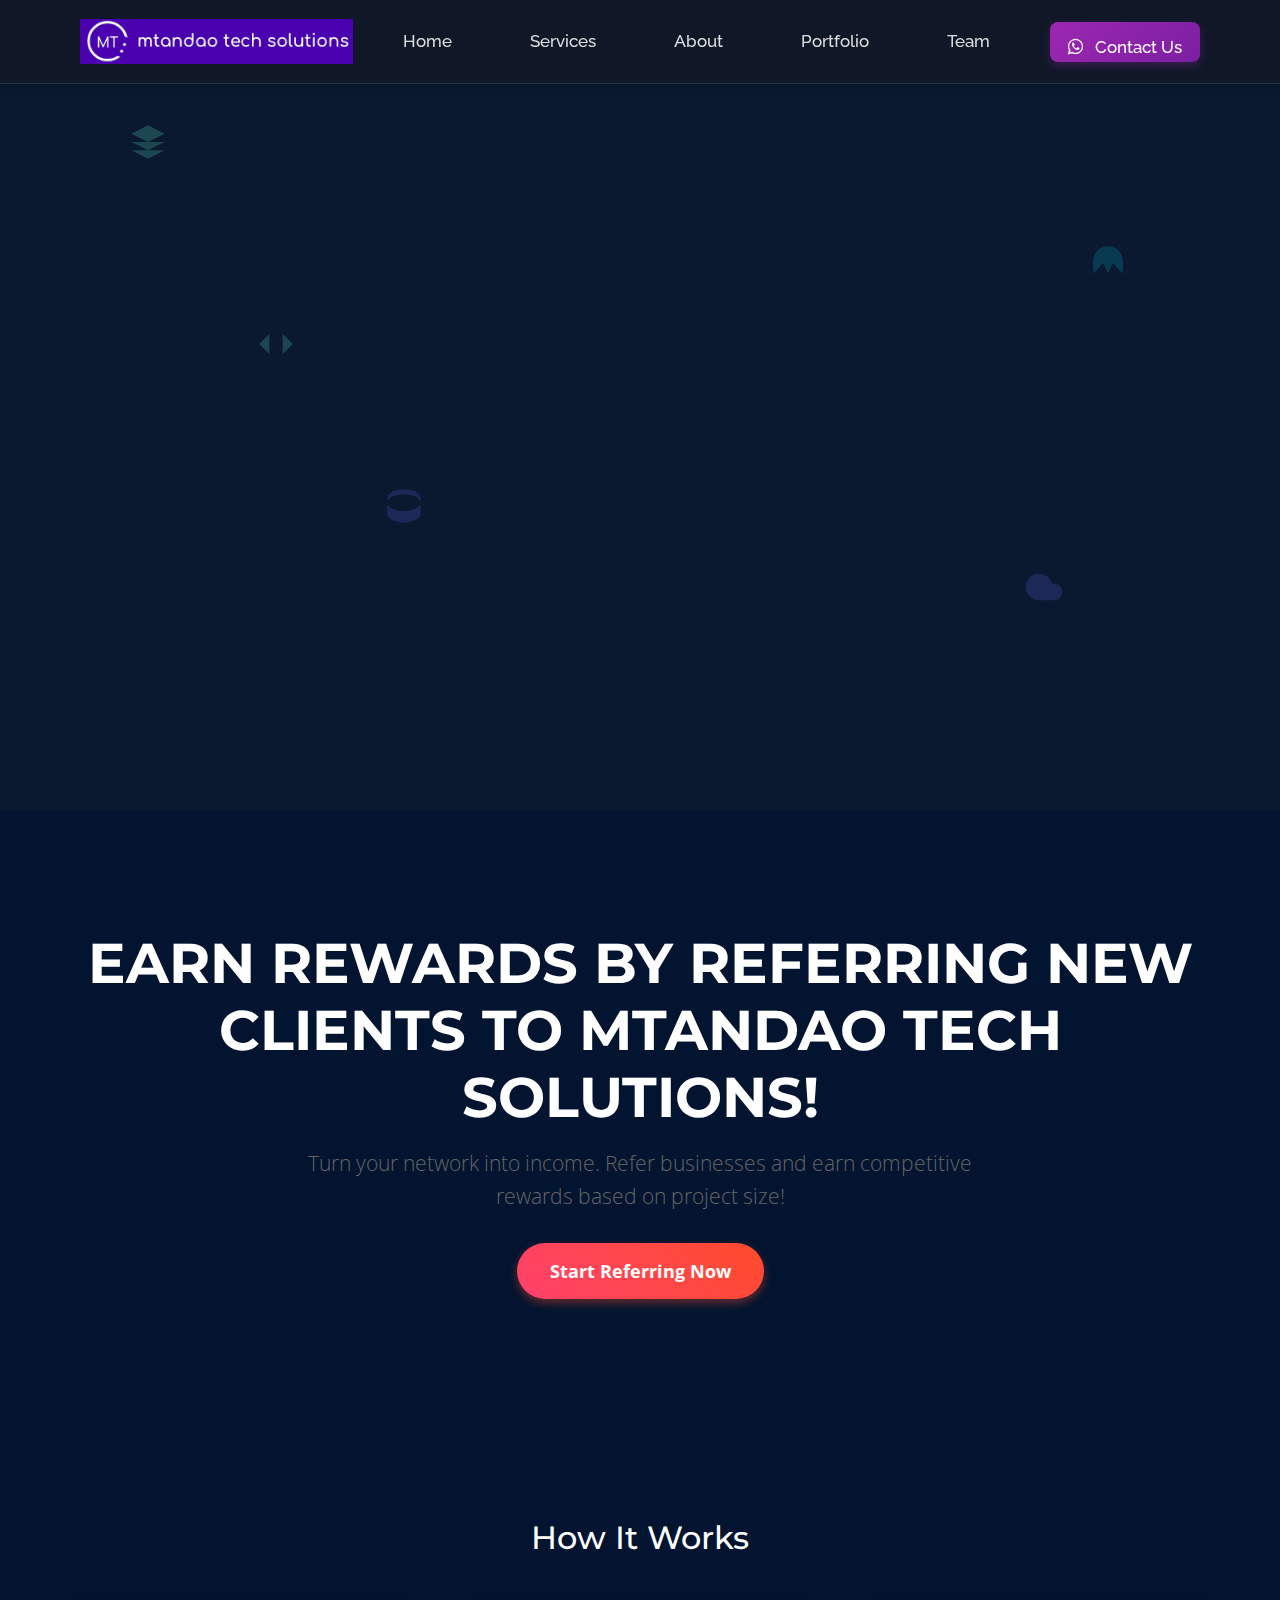
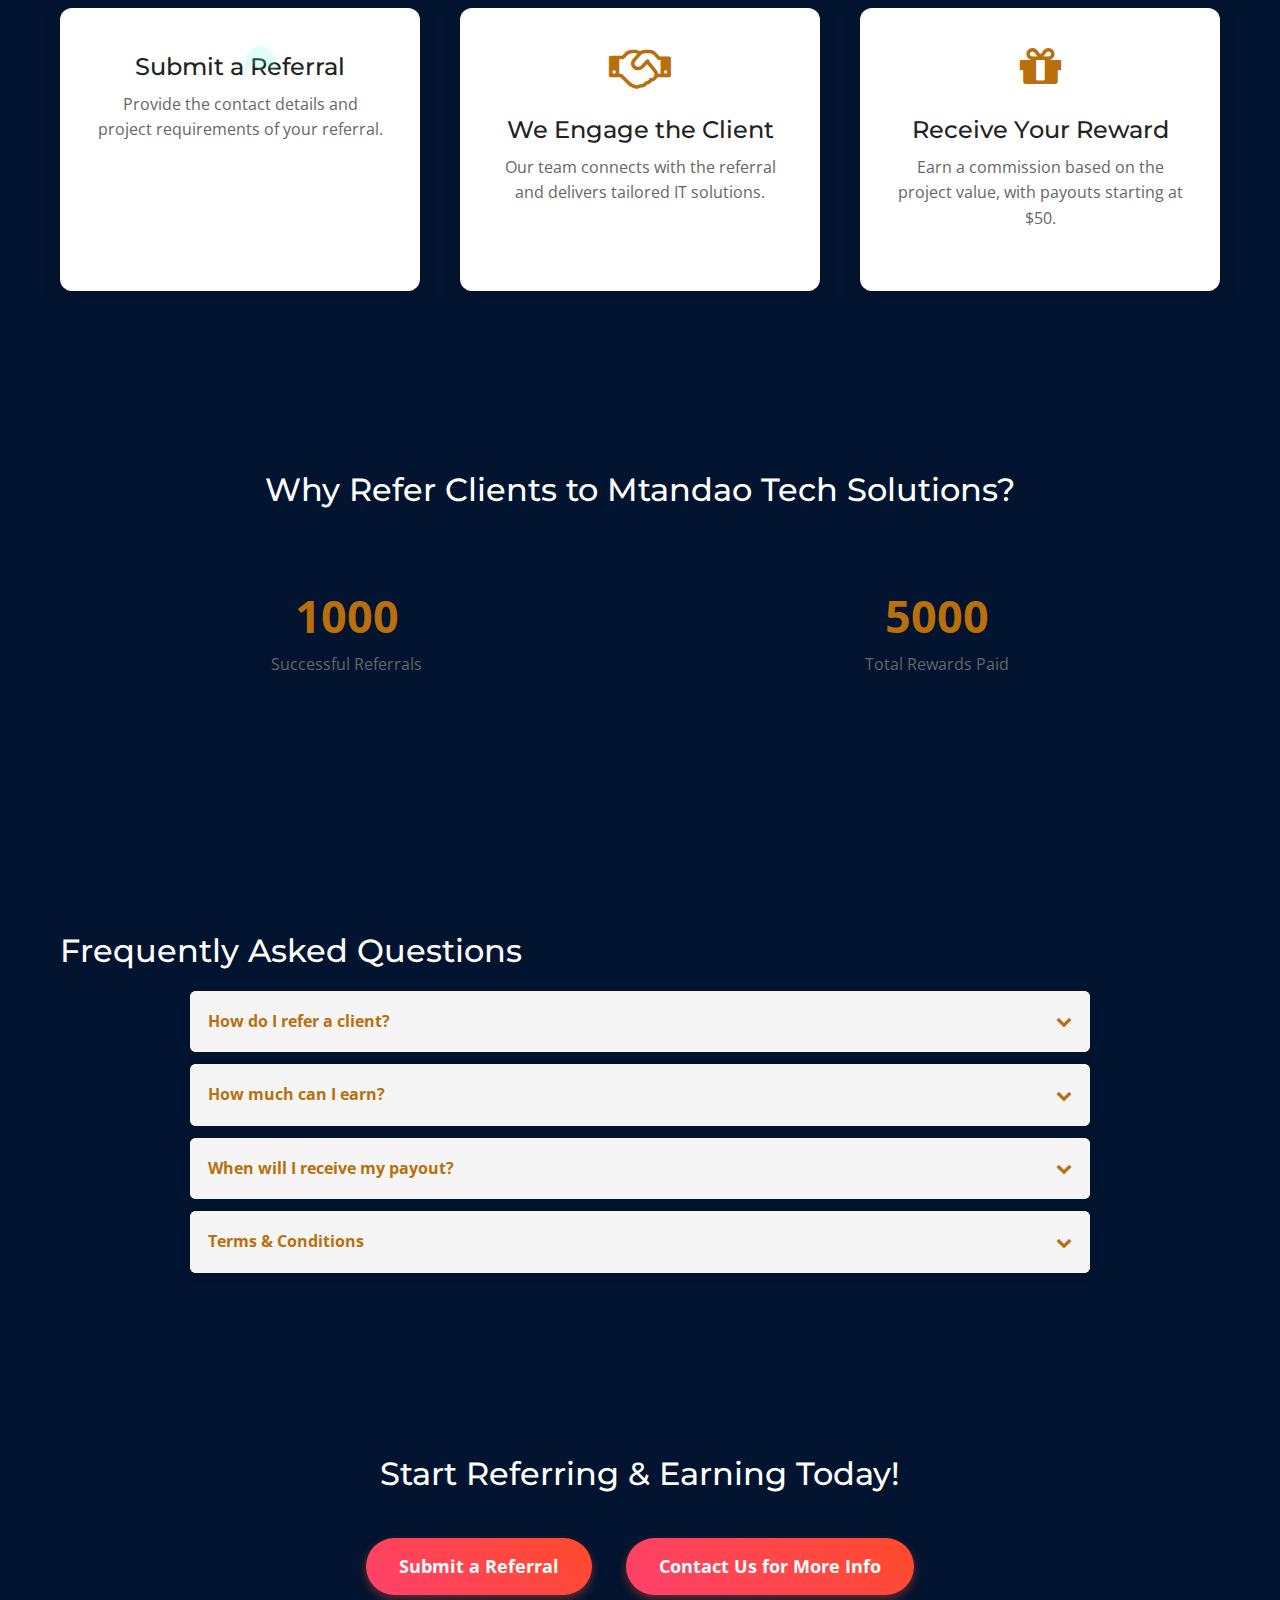
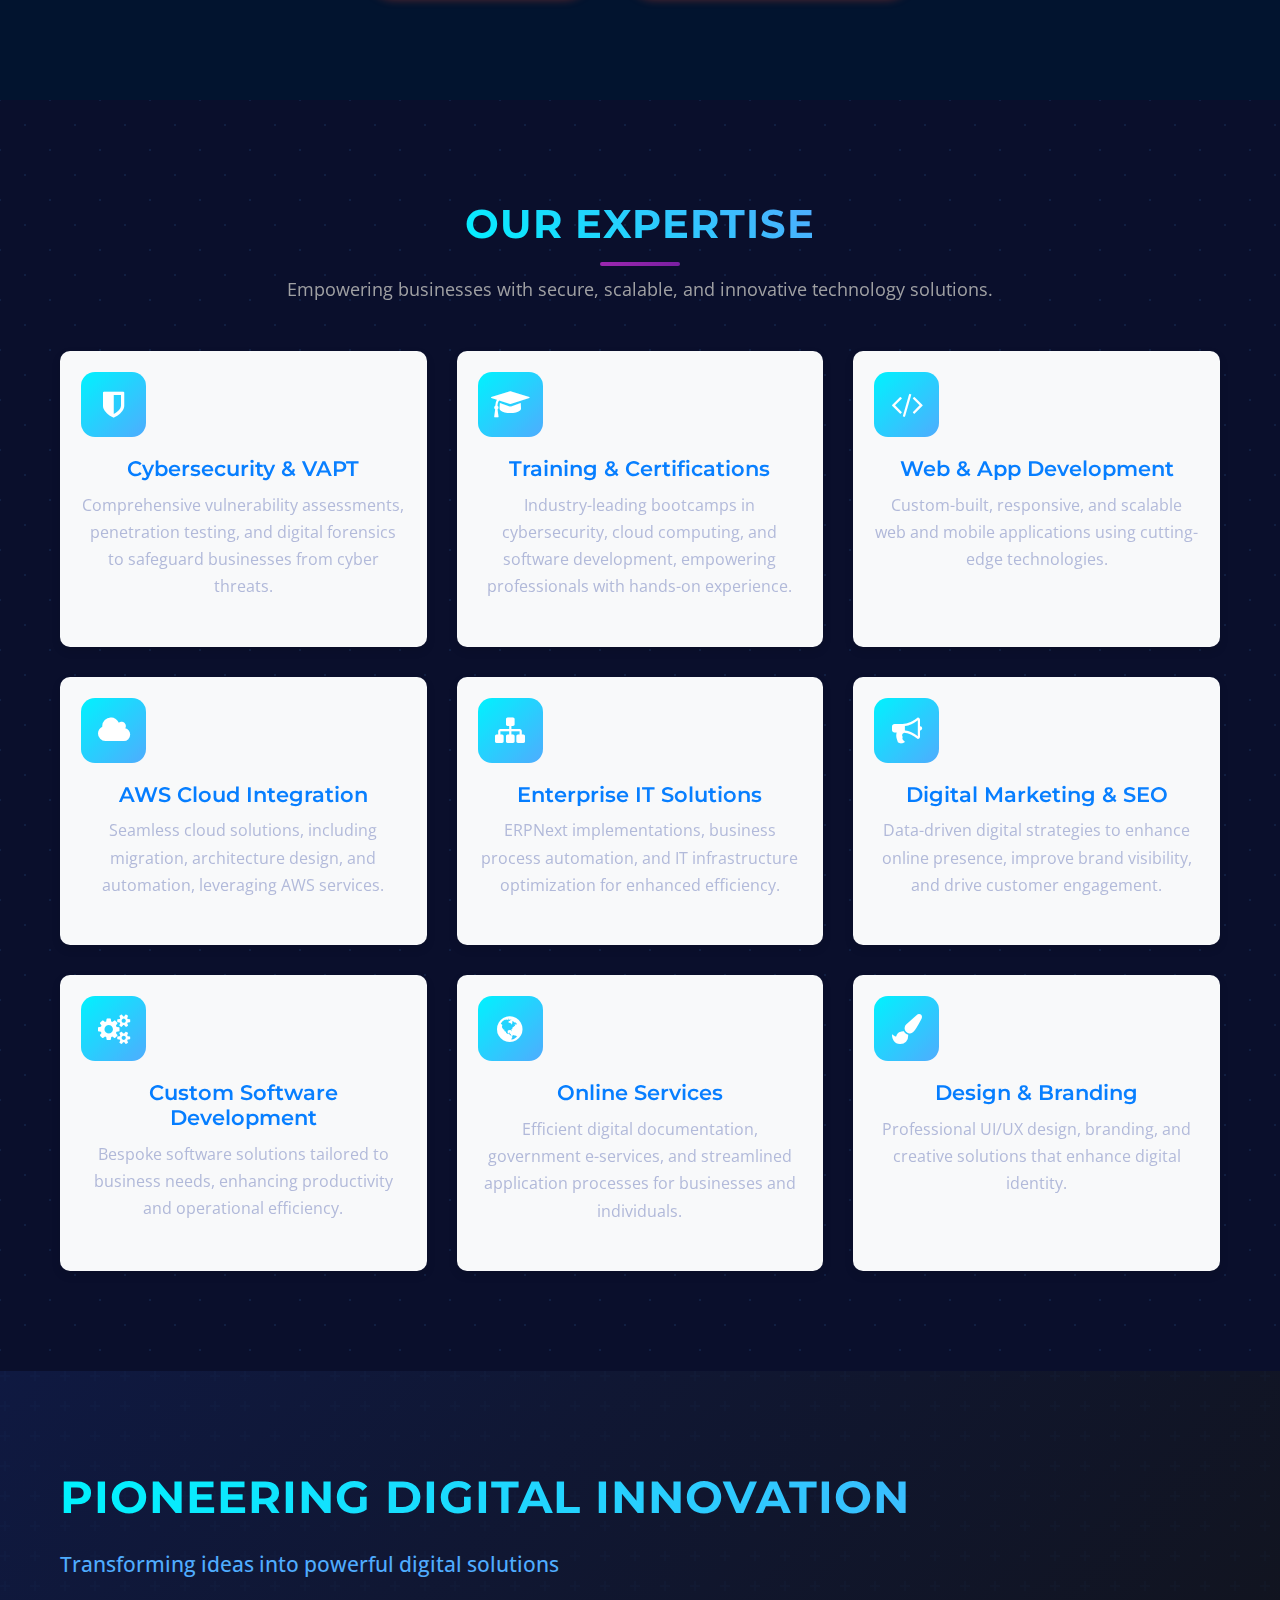
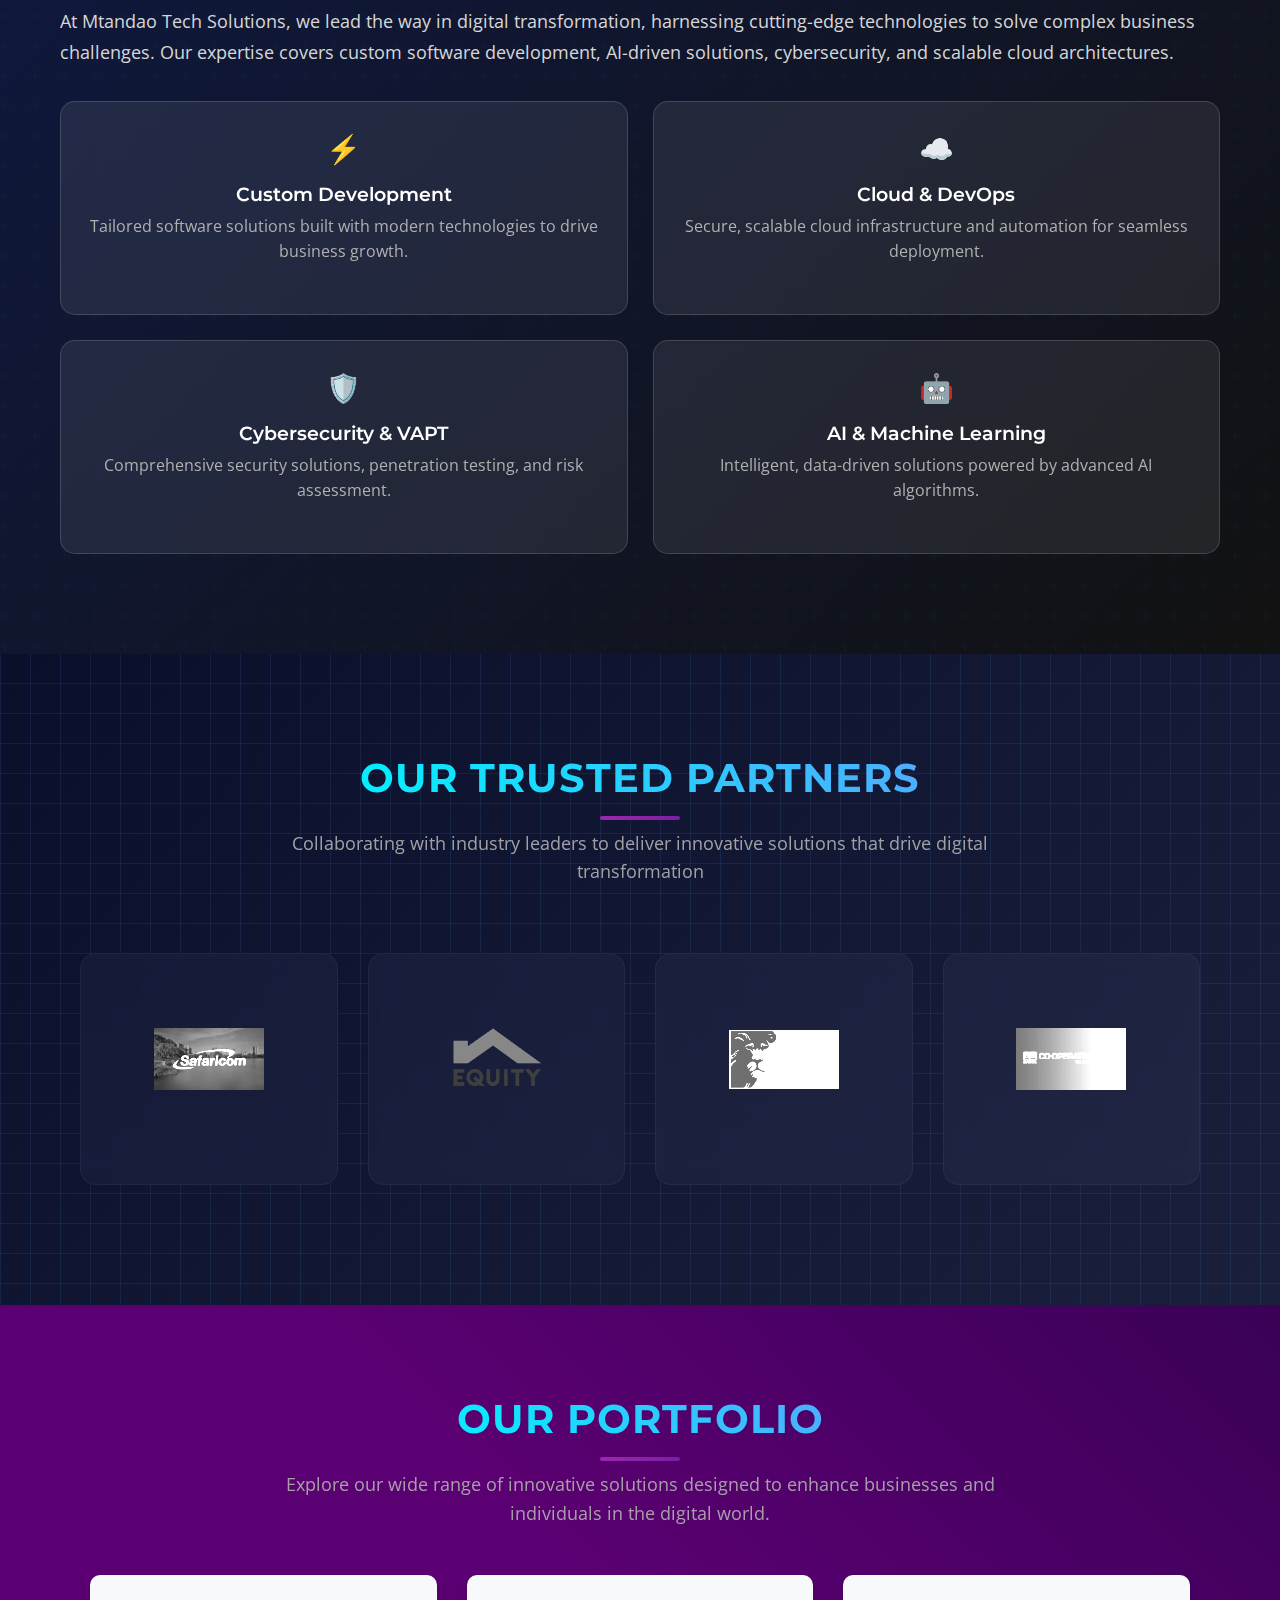
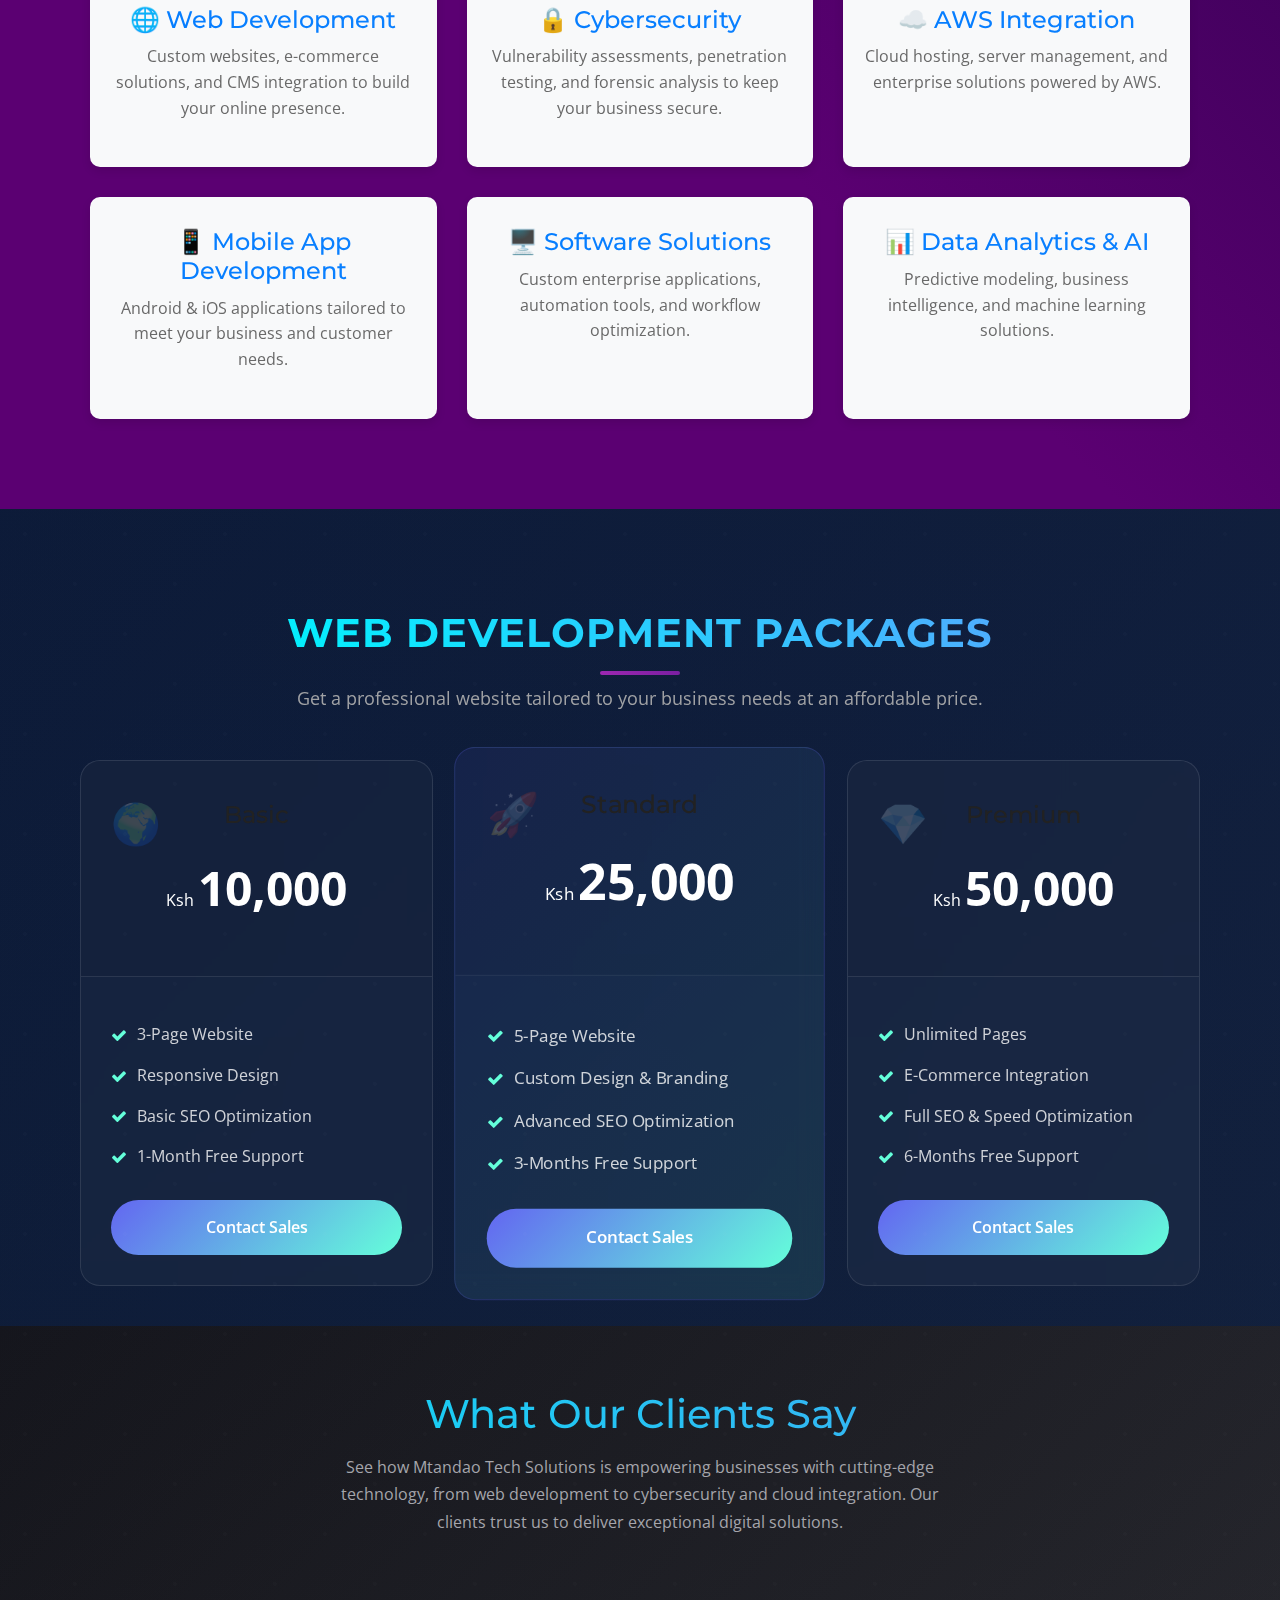
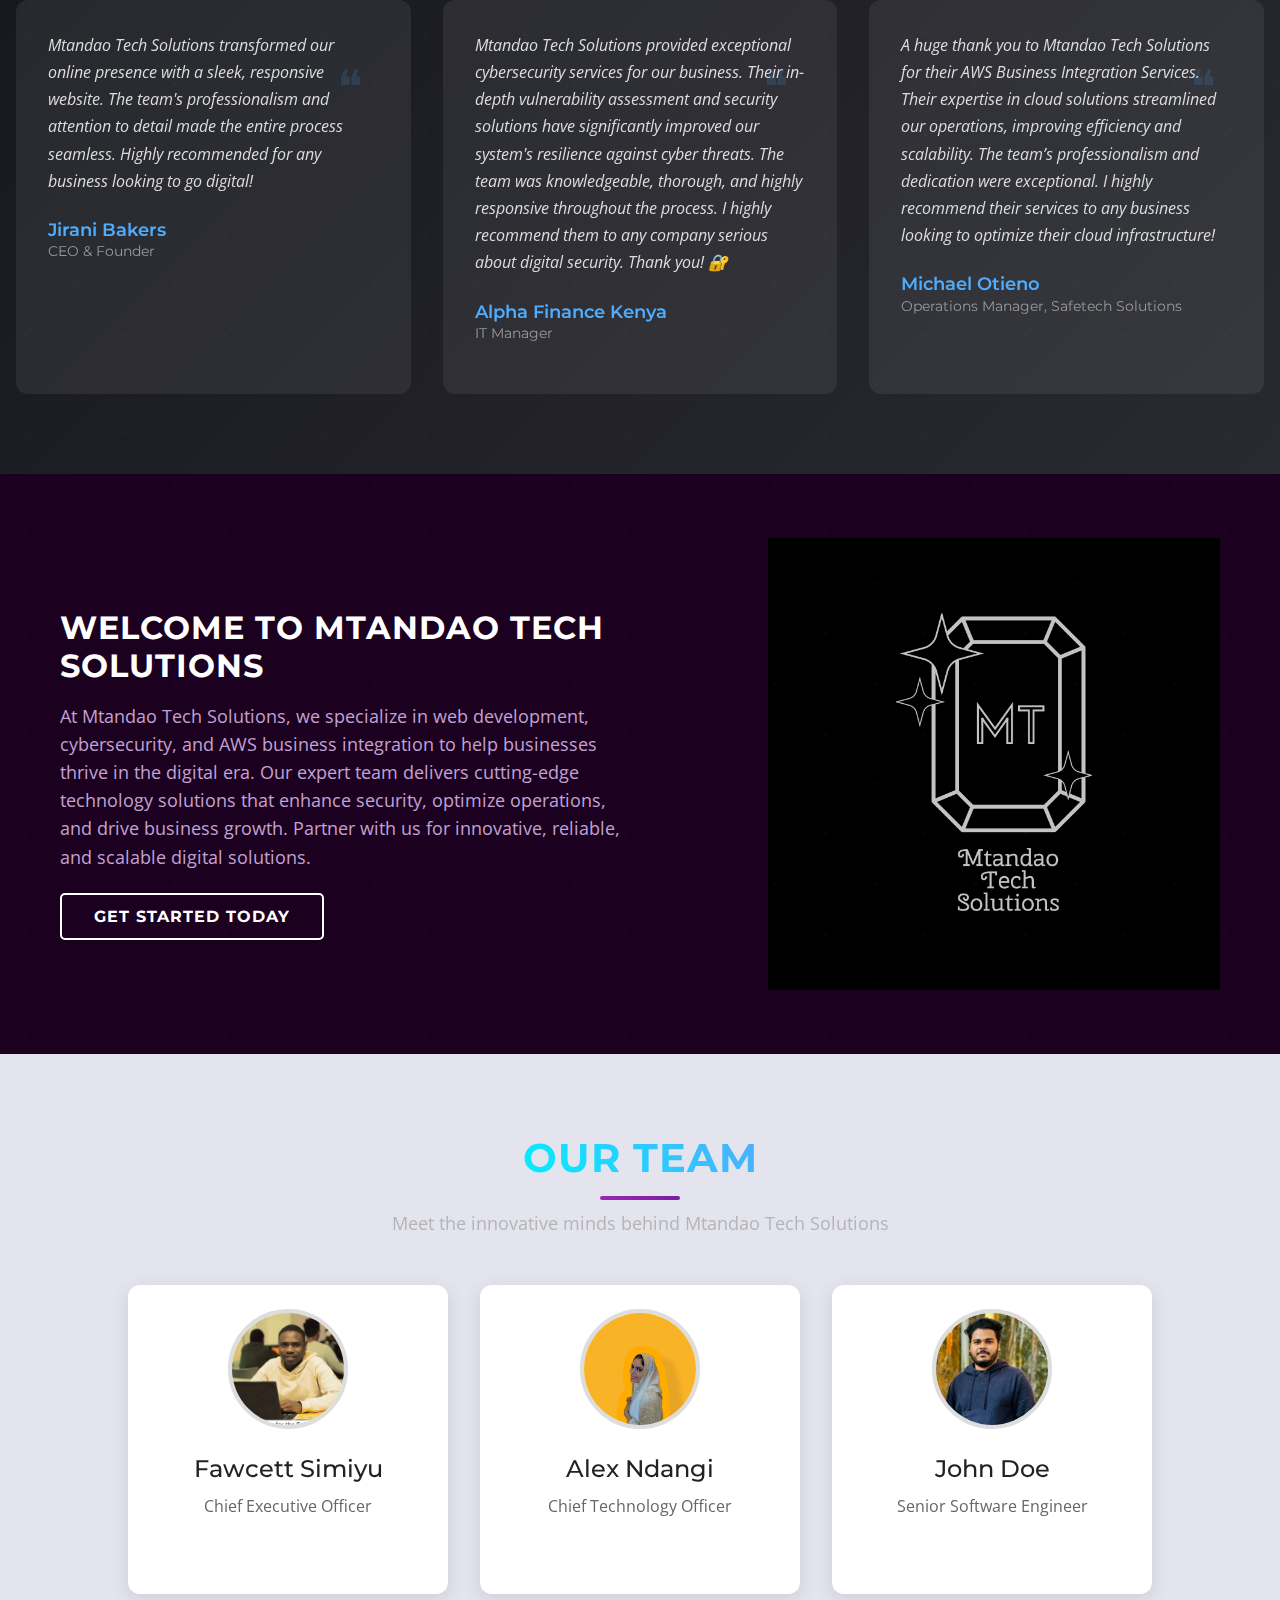
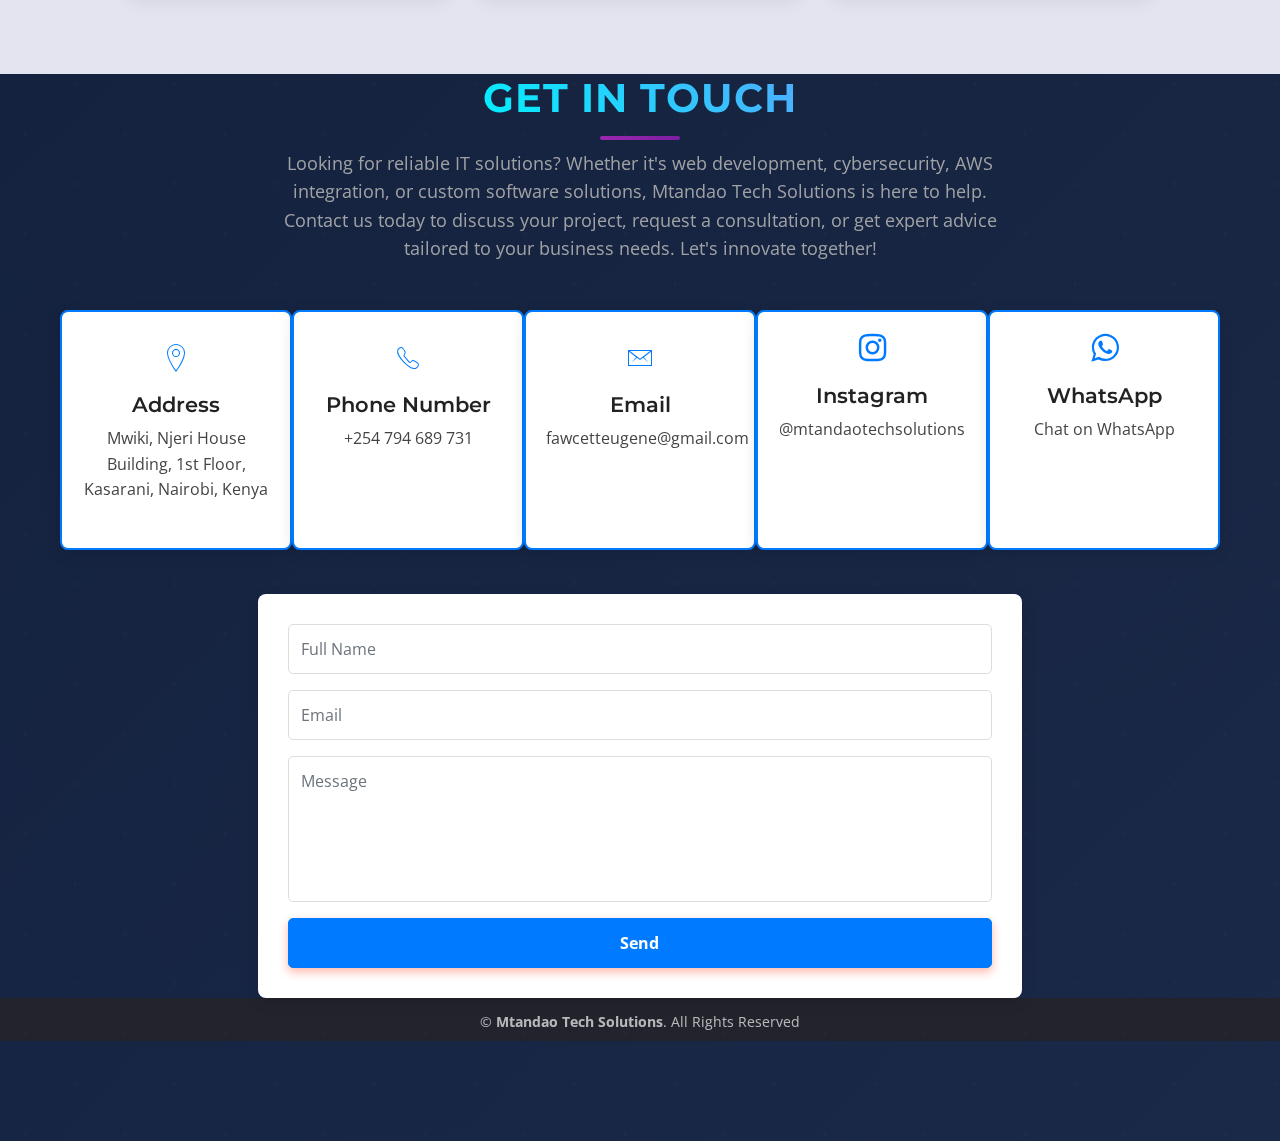
==== commit 7c90e9da: "Add files via upload" ====
--- a/index.html
+++ b/index.html
@@ -101,7 +101,10 @@
             <li><a href="#portfolio">Portfolio</a></li>
             <li><a href="#team">Team</a></li>
             <li class="contact-menu-item">
-              <a href="#contact" class="contact-btn">Contact Us</a>
+              <a href="https://wa.me/254794689731" class="contact-btn">
+  <i class="fa fa-whatsapp"></i> Contact Us
+</a>
+
             </li>
           </ul>
 
@@ -456,6 +459,7 @@
   <!--==========================
       Our Portfolio Section
     ============================-->
+<section id=portfolio>
   <div class="container">
   <div class="section-header">
     <h2>Our Portfolio</h2>
@@ -590,8 +594,7 @@
       <div class="testimonials-header">
   <h2>What Our Clients Say</h2>
   <p>See how Mtandao Tech Solutions is empowering businesses with cutting-edge technology, from web development 
-     to cybersecurity and cloud integration. Our clients trust us to deliver exceptional digital solutions.<br>
-     <a href="https://g.page/r/CZ5fRdFuiW5HEAE/review">Click here to read more reviews</a></p>
+     to cybersecurity and cloud integration. Our clients trust us to deliver exceptional digital solutions.</p>
 </div>
 
 
@@ -676,7 +679,7 @@
     <!--==========================
   Our Team Section
 ============================-->
-  <section class="team-section">
+  <section class="team-section" id=team>
   <div class="tech-pattern"></div>
   <div class="container">
     <div class="section-header">
@@ -731,7 +734,7 @@
     <!--==========================
       Contact Section
     ============================-->
-   <section id="contact" class="wow fadeInUp">
+<section id="contact" class="wow fadeInUp">
   <div class="container">
     <!-- Section Header Above -->
     <div class="row">
@@ -766,6 +769,11 @@
           <h3>Instagram</h3>
           <p><a href="https://www.instagram.com/mtandaotechsolutions/">@mtandaotechsolutions</a></p>
         </div>
+        <div class="contact-card">
+          <i class="fa fa-whatsapp"></i>
+          <h3>WhatsApp</h3>
+          <p><a href="https://wa.me/254794689731">Chat on WhatsApp</a></p>
+        </div>
       </div>
     </div>
 
@@ -788,11 +796,6 @@
         </div>
       </div>
     </div>
-  </div>
-
-  <!-- Google Map -->
-  <div class="container mb-4 map">
-    <iframe src="https://www.google.com/maps/embed/v1/place?q=Njeri+House+&key=AIzaSyBFw0Qbyq9zTFTd-tUY6dZWTgaQzuU17R8" width="100%" height="350" style="border:0;" allowfullscreen="" loading="lazy" referrerpolicy="no-referrer-when-downgrade"></iframe>
   </div>
 </section>
 
--- a/css/style.css
+++ b/css/style.css
@@ -852,24 +852,45 @@
   margin-right: 0;
 }
 
-/* Contact Us Button - Adjusted for Better Fit */
+/* Ensure "Contact Us" button stays inline */
+.contact-menu-item {
+  display: flex;
+  align-items: center;
+  margin-right: 0;
+}
+
+/* Contact Us Button - Enhanced */
 .contact-btn {
-  padding: 8px 15px; /* Reduced padding */
-  background: #9C27B0;
+  padding: 10px 20px;
+  background: linear-gradient(135deg, #9C27B0, #7B1FA2);
   color: #fff !important;
-  border-radius: 5px;
+  border-radius: 25px;
   font-weight: 700;
   text-decoration: none;
   transition: all 0.3s ease-in-out;
   display: flex;
   align-items: center;
   justify-content: center;
-  height: 36px; /* Slightly reduced height */
-}
-
-.contact-btn:hover {
-  background: #7b1fa2;
-}
+  height: 40px;
+  box-shadow: 0 4px 10px rgba(156, 39, 176, 0.3);
+  border: none;
+  cursor: pointer;
+}
+
+/* Hover & Focus Effects */
+.contact-btn:hover,
+.contact-btn:focus {
+  background: linear-gradient(135deg, #7B1FA2, #6A1B9A);
+  transform: scale(1.05);
+  box-shadow: 0 6px 15px rgba(123, 31, 162, 0.4);
+}
+
+/* Optional: Add an icon inside the button */
+.contact-btn i {
+  margin-right: 8px;
+  font-size: 18px;
+}
+
 
 /* Ensure uniform alignment */
 .nav-menu > li:last-child {
@@ -2075,6 +2096,10 @@
   }
 }
 
+/*--------------------------------------------------------------
+# Contact Info - Enhanced Visibility & Interaction
+--------------------------------------------------------------*/
+
 .contact-info {
   display: flex;
   justify-content: space-between;
@@ -2088,10 +2113,12 @@
   min-width: 200px;
   max-width: 250px;
   padding: 20px;
-  background: #f8f9fa;
+  background: #ffffff;
   border-radius: 8px;
-  box-shadow: 0 2px 10px rgba(0, 0, 0, 0.1);
-  text-align: center;
+  box-shadow: 0 4px 15px rgba(0, 0, 0, 0.1);
+  text-align: center;
+  transition: all 0.3s ease-in-out;
+  border: 2px solid #007bff;
 }
 
 .contact-card i {
@@ -2101,21 +2128,38 @@
 }
 
 .contact-card h3 {
-  font-size: 1.2rem;
-  margin-bottom: 5px;
-  color: #333;
-}
-
-.contact-card p {
+  font-size: 1.3rem;
+  margin-bottom: 8px;
+  color: #222;
+  font-weight: 600;
+}
+
+.contact-card p, .contact-card a {
   font-size: 1rem;
-  color: #555;
-}
-
+  color: #444;
+  text-decoration: none;
+}
+
+.contact-card:hover {
+  background: #007bff;
+  color: #fff;
+  transform: translateY(-5px);
+  border-color: #0056b3;
+}
+
+.contact-card:hover i,
+.contact-card:hover h3,
+.contact-card:hover p,
+.contact-card:hover a {
+  color: #fff;
+}
+
+/* Contact Form Enhancements */
 .contact-form-container {
   background: #ffffff;
   padding: 30px;
   border-radius: 8px;
-  box-shadow: 0 2px 10px rgba(0, 0, 0, 0.1);
+  box-shadow: 0 4px 15px rgba(0, 0, 0, 0.1);
   margin-top: 20px;
 }
 
@@ -2124,6 +2168,13 @@
   padding: 12px;
   font-size: 1rem;
   margin-bottom: 15px;
+  border: 1px solid #ddd;
+  transition: 0.3s;
+}
+
+.contact-form .form-control:focus {
+  border-color: #007bff;
+  box-shadow: 0 0 8px rgba(0, 123, 255, 0.2);
 }
 
 .contact-form .btn {
@@ -2131,6 +2182,13 @@
   padding: 12px;
   font-size: 1rem;
   border-radius: 5px;
+  background: #007bff;
+  color: #fff;
+  transition: 0.3s;
+}
+
+.contact-form .btn:hover {
+  background: #0056b3;
 }
 
 .map iframe {
